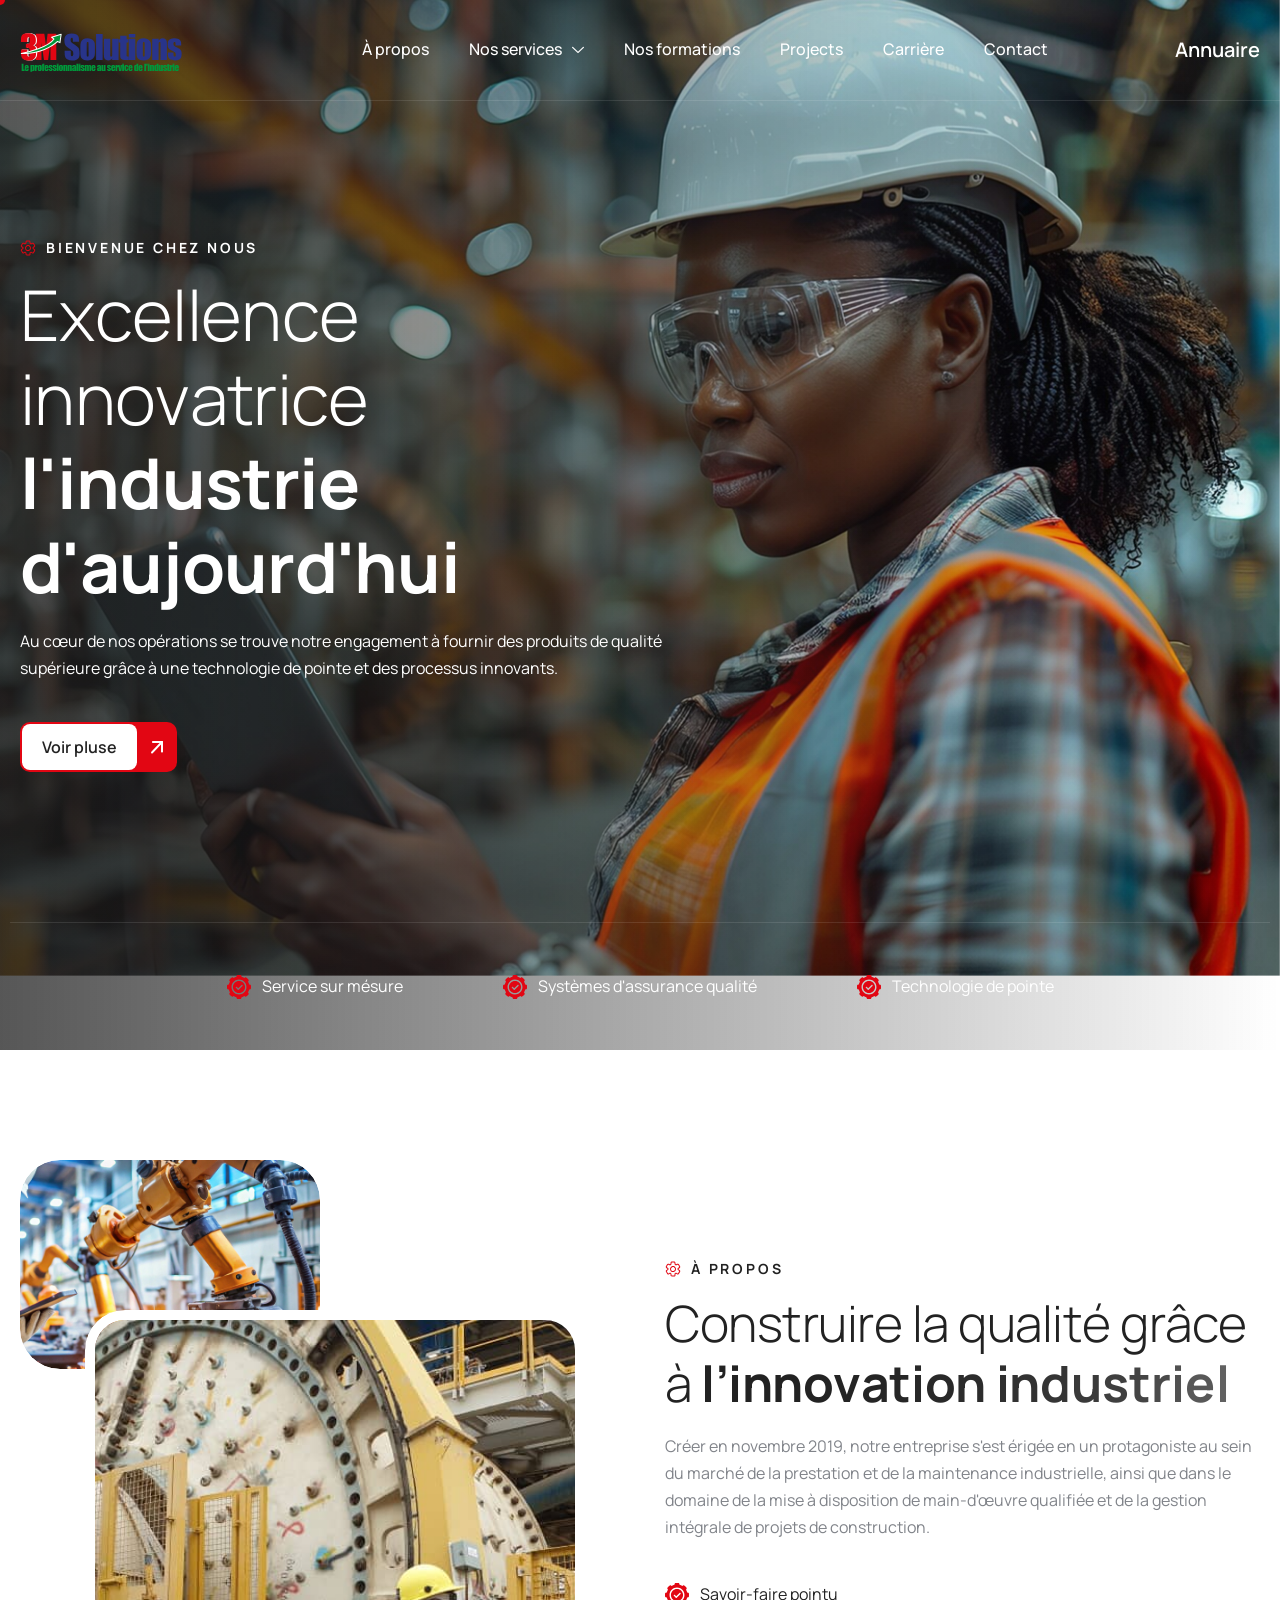
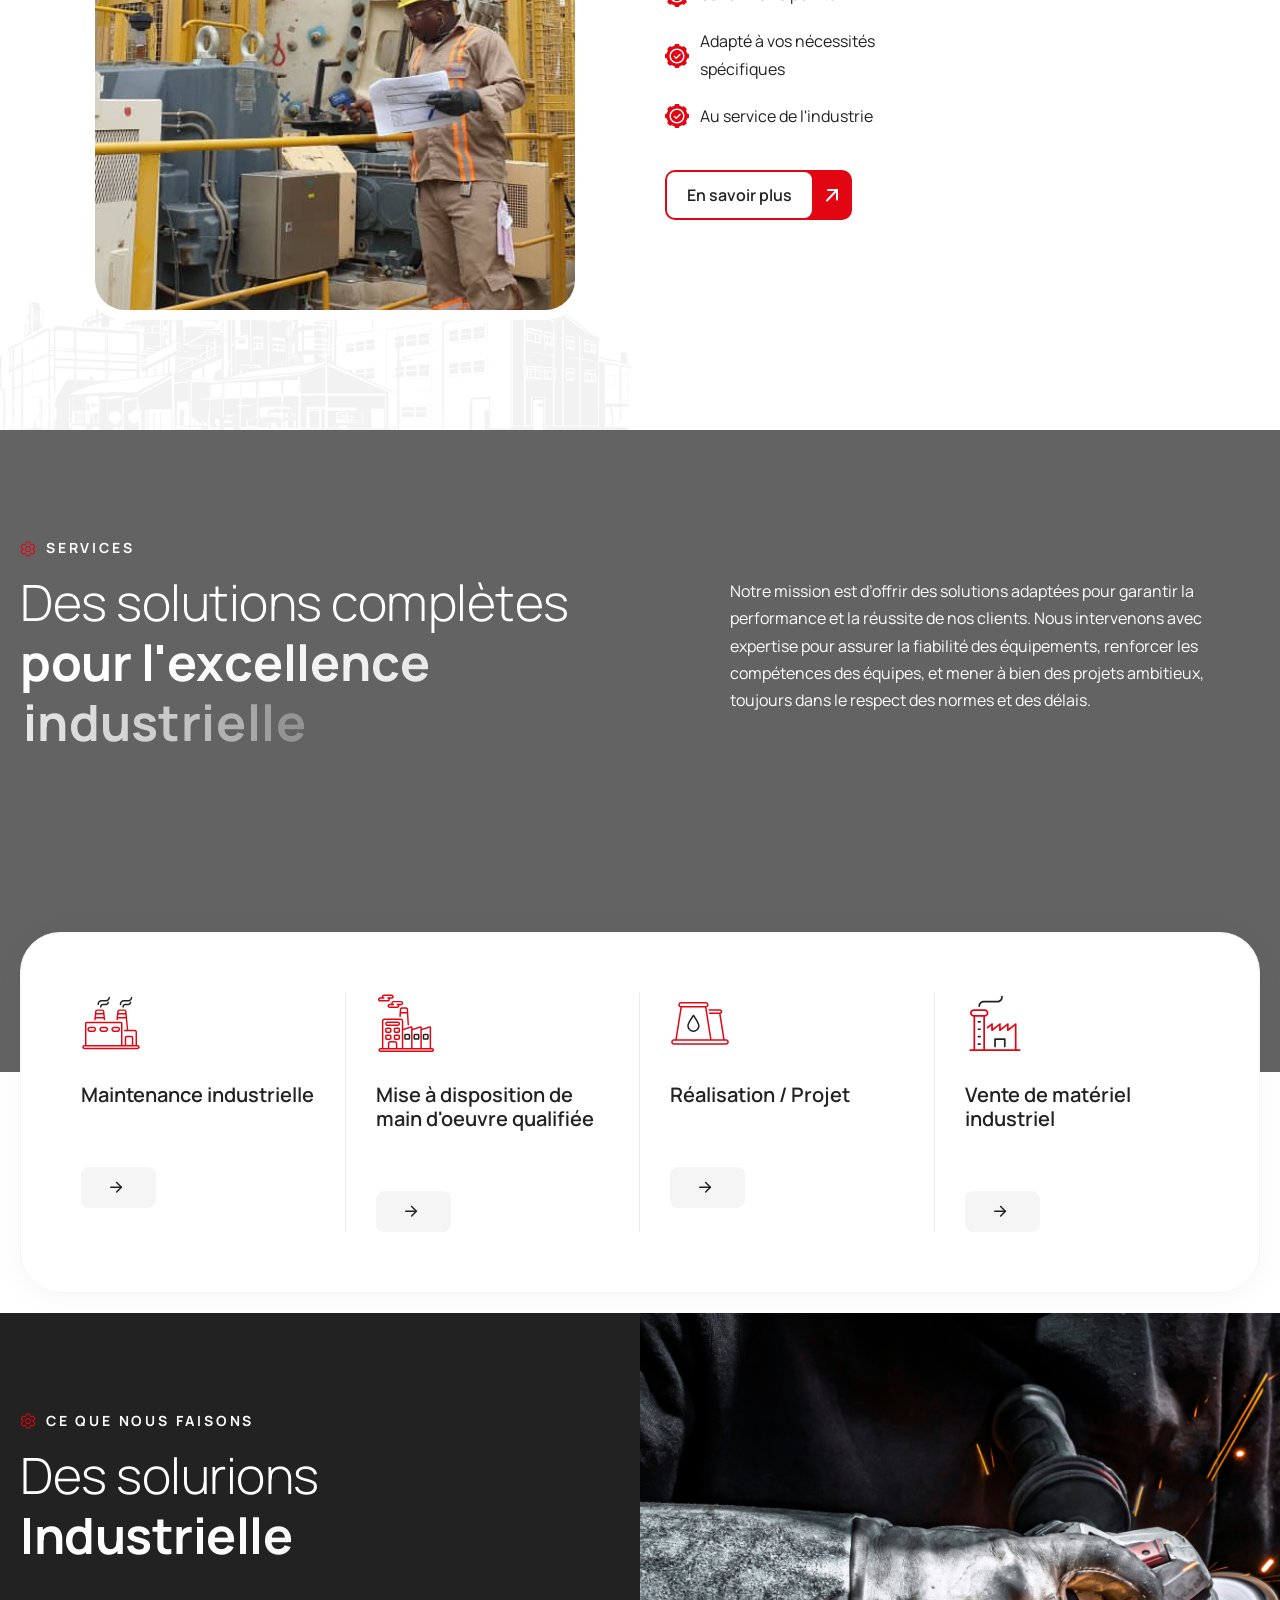
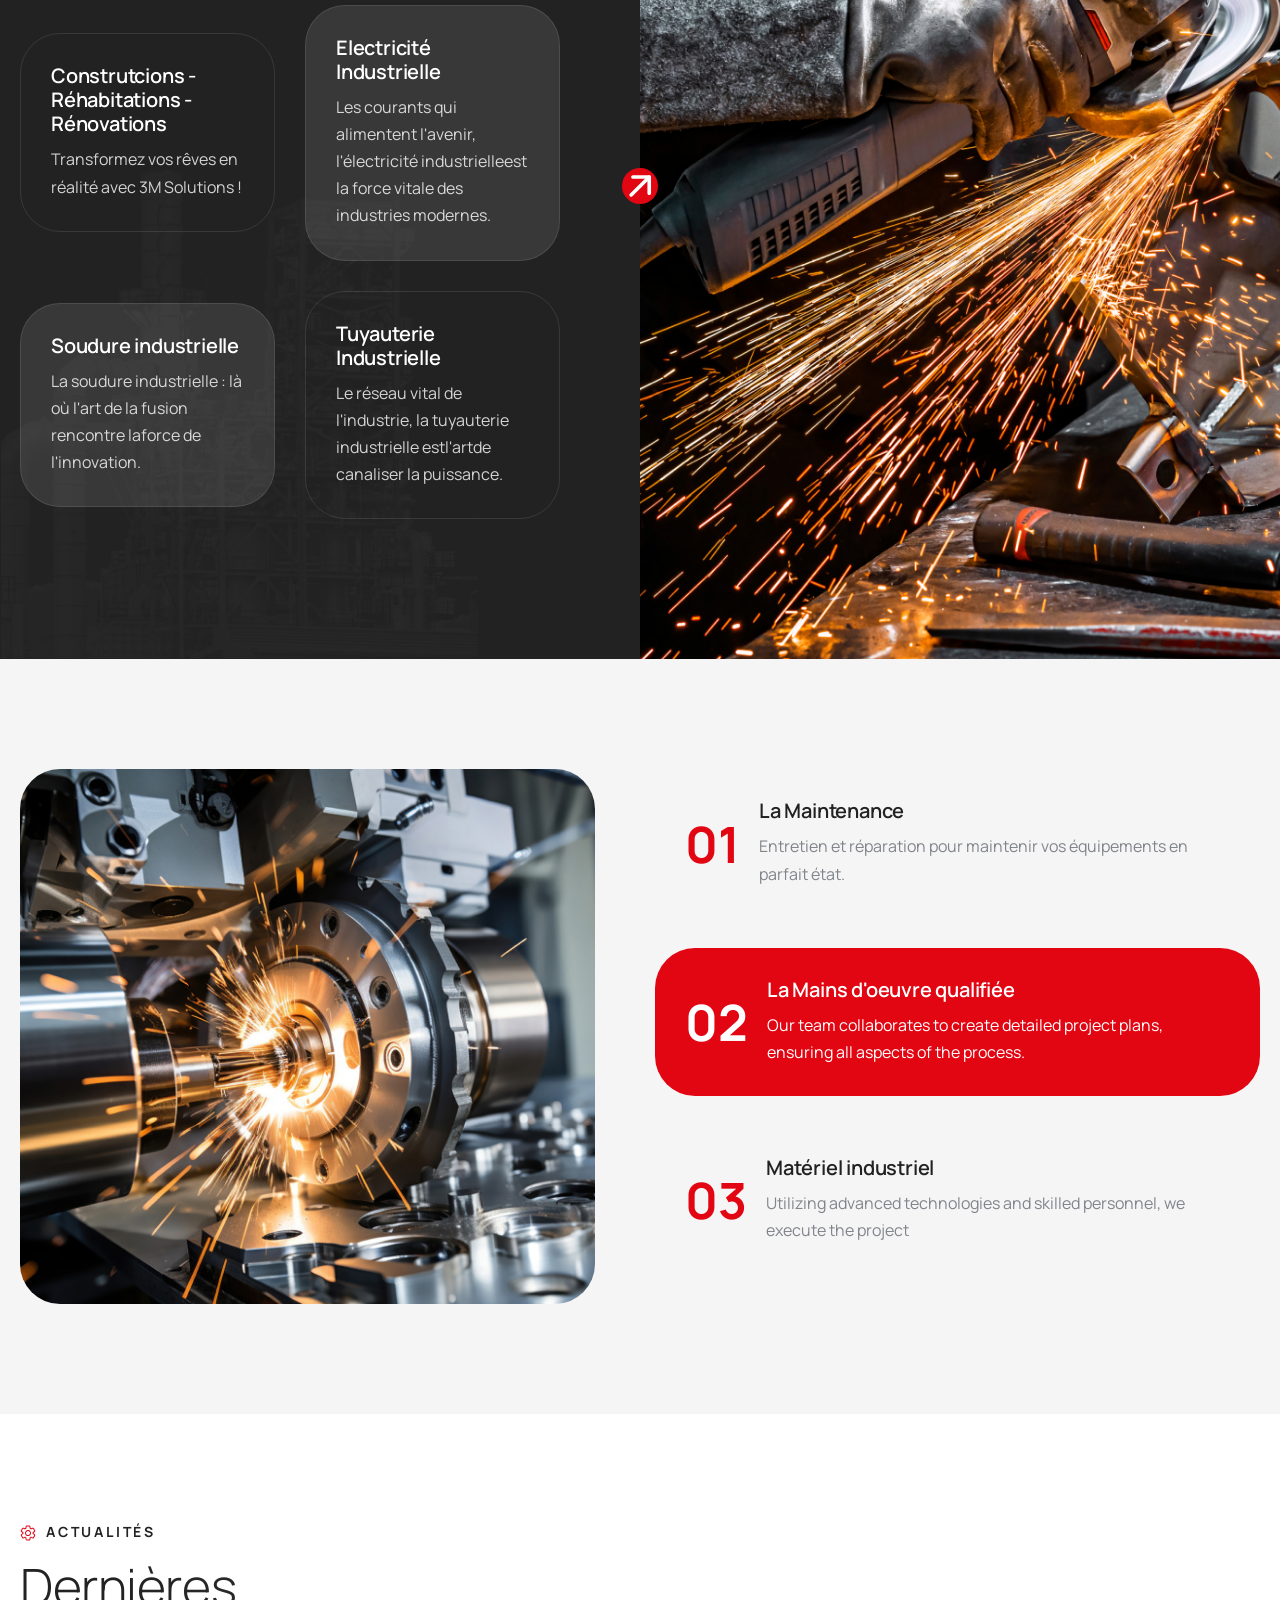
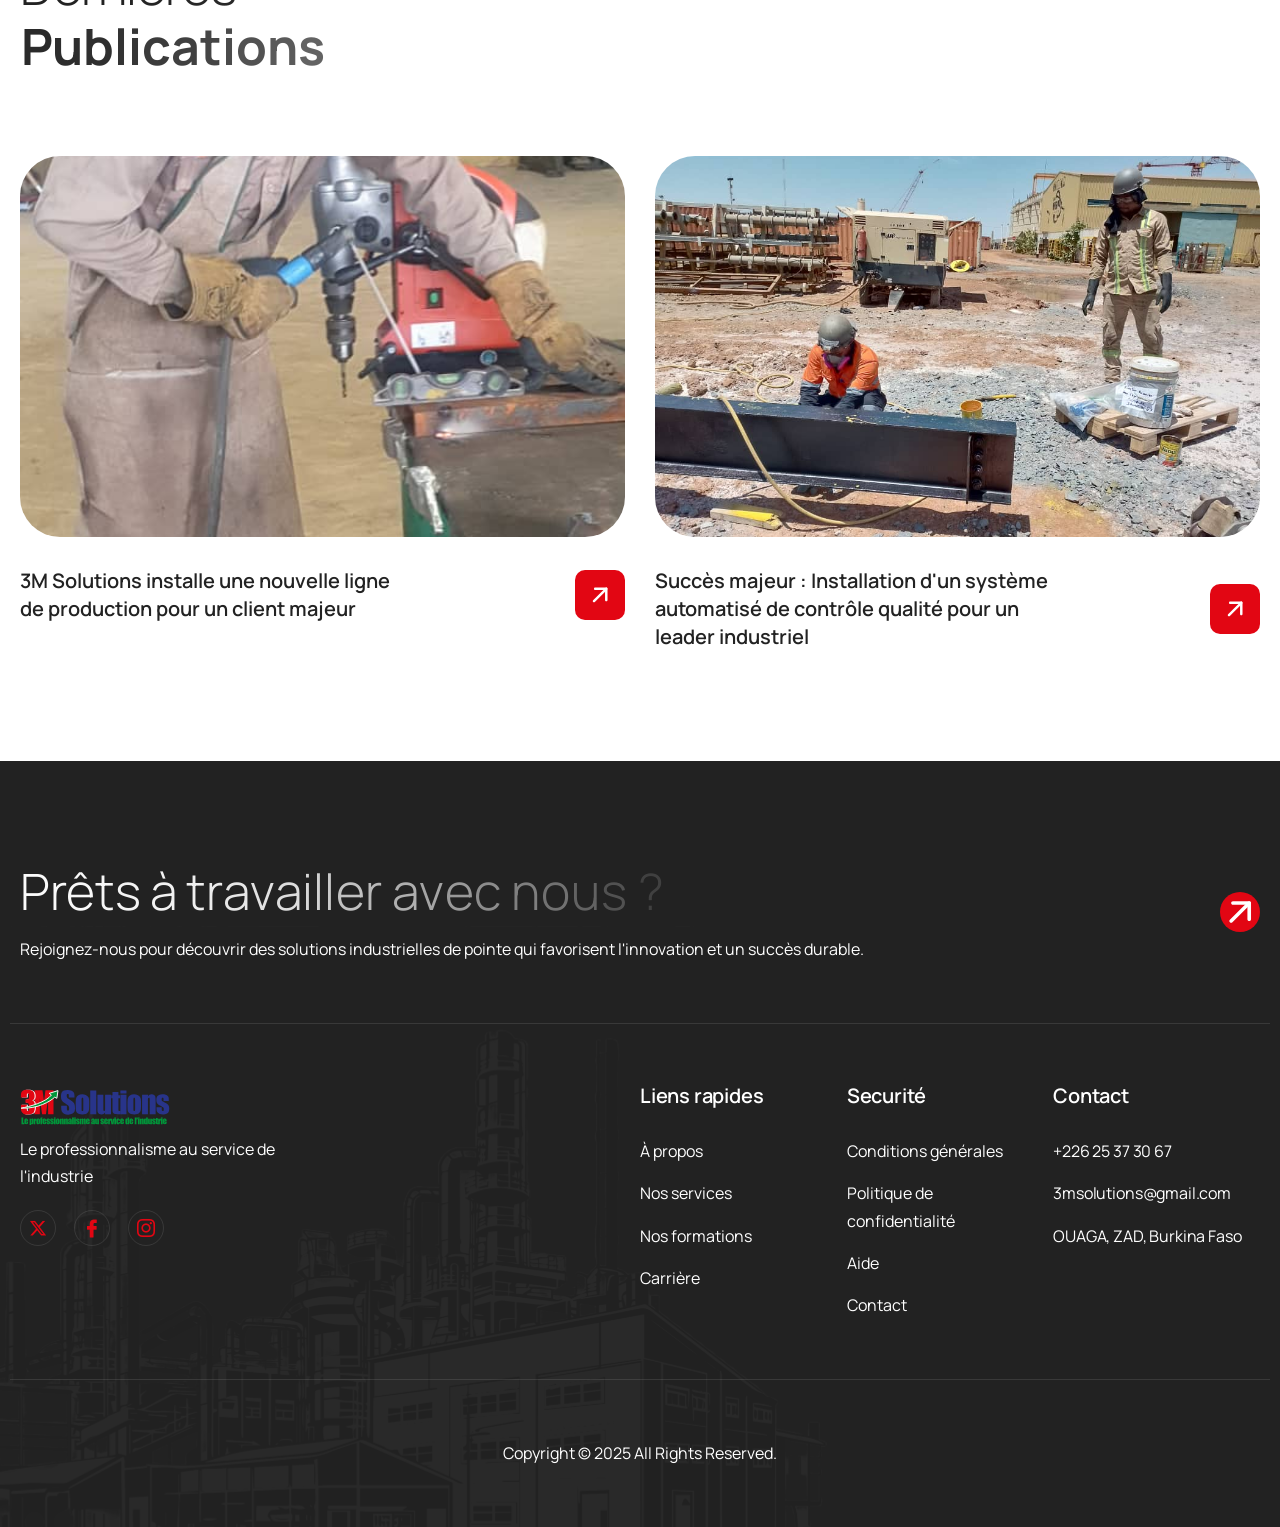
==== index.html @ 91e0a45f "first commit" ====
<!DOCTYPE html>
<html lang="en-US">

<head>
    <meta charset="UTF-8">
    <meta name="viewport" content="width=device-width, initial-scale=1.0" />
    <title>Toplax &#8211; Factory &amp; Industry WordPress Theme</title>
    <meta name='robots' content='noindex, nofollow' />
    <style>img:is([sizes="auto" i], [sizes^="auto," i]) { contain-intrinsic-size: 3000px 1500px }</style>
    <link rel='dns-prefetch' href='https://fonts.googleapis.com/' />
    <link rel="alternate" type="application/rss+xml" title="Toplax &raquo; Feed" href="#!" />
    <link rel="alternate" type="application/rss+xml" title="Toplax &raquo; Comments Feed"
        href="comments/#!" />
    <script>
        window._wpemojiSettings = {
            "baseUrl": "https:\/\/s.w.org\/images\/core\/emoji\/16.0.1\/72x72\/",
            "ext": ".png",
            "svgUrl": "https:\/\/s.w.org\/images\/core\/emoji\/16.0.1\/svg\/",
            "svgExt": ".svg",
            "source": {
                "concatemoji": ""
            }
        };
        /*! This file is auto-generated */
        ! function(s, n) {
            var o, i, e;

            function c(e) {
                try {
                    var t = {
                        supportTests: e,
                        timestamp: (new Date).valueOf()
                    };
                    sessionStorage.setItem(o, JSON.stringify(t))
                } catch (e) {}
            }

            function p(e, t, n) {
                e.clearRect(0, 0, e.canvas.width, e.canvas.height), e.fillText(t, 0, 0);
                var t = new Uint32Array(e.getImageData(0, 0, e.canvas.width, e.canvas.height).data),
                    a = (e.clearRect(0, 0, e.canvas.width, e.canvas.height), e.fillText(n, 0, 0), new Uint32Array(e
                        .getImageData(0, 0, e.canvas.width, e.canvas.height).data));
                return t.every(function(e, t) {
                    return e === a[t]
                })
            }

            function u(e, t) {
                e.clearRect(0, 0, e.canvas.width, e.canvas.height), e.fillText(t, 0, 0);
                for (var n = e.getImageData(16, 16, 1, 1), a = 0; a < n.data.length; a++)
                    if (0 !== n.data[a]) return !1;
                return !0
            }

            function f(e, t, n, a) {
                switch (t) {
                    case "flag":
                        return n(e, "\ud83c\udff3\ufe0f\u200d\u26a7\ufe0f", "\ud83c\udff3\ufe0f\u200b\u26a7\ufe0f") ? !1 : !
                            n(e, "\ud83c\udde8\ud83c\uddf6", "\ud83c\udde8\u200b\ud83c\uddf6") && !n(e,
                                "\ud83c\udff4\udb40\udc67\udb40\udc62\udb40\udc65\udb40\udc6e\udb40\udc67\udb40\udc7f",
                                "\ud83c\udff4\u200b\udb40\udc67\u200b\udb40\udc62\u200b\udb40\udc65\u200b\udb40\udc6e\u200b\udb40\udc67\u200b\udb40\udc7f"
                                );
                    case "emoji":
                        return !a(e, "\ud83e\udedf")
                }
                return !1
            }

            function g(e, t, n, a) {
                var r = "undefined" != typeof WorkerGlobalScope && self instanceof WorkerGlobalScope ? new OffscreenCanvas(
                        300, 150) : s.createElement("canvas"),
                    o = r.getContext("2d", {
                        willReadFrequently: !0
                    }),
                    i = (o.textBaseline = "top", o.font = "600 32px Arial", {});
                return e.forEach(function(e) {
                    i[e] = t(o, e, n, a)
                }), i
            }

            function t(e) {
                var t = s.createElement("script");
                t.src = e, t.defer = !0, s.head.appendChild(t)
            }
            "undefined" != typeof Promise && (o = "wpEmojiSettingsSupports", i = ["flag", "emoji"], n.supports = {
                everything: !0,
                everythingExceptFlag: !0
            }, e = new Promise(function(e) {
                s.addEventListener("DOMContentLoaded", e, {
                    once: !0
                })
            }), new Promise(function(t) {
                var n = function() {
                    try {
                        var e = JSON.parse(sessionStorage.getItem(o));
                        if ("object" == typeof e && "number" == typeof e.timestamp && (new Date).valueOf() <
                            e.timestamp + 604800 && "object" == typeof e.supportTests) return e.supportTests
                    } catch (e) {}
                    return null
                }();
                if (!n) {
                    if ("undefined" != typeof Worker && "undefined" != typeof OffscreenCanvas && "undefined" !=
                        typeof URL && URL.createObjectURL && "undefined" != typeof Blob) try {
                        var e = "postMessage(" + g.toString() + "(" + [JSON.stringify(i), f.toString(), p
                                .toString(), u.toString()
                            ].join(",") + "));",
                            a = new Blob([e], {
                                type: "text/javascript"
                            }),
                            r = new Worker(URL.createObjectURL(a), {
                                name: "wpTestEmojiSupports"
                            });
                        return void(r.onmessage = function(e) {
                            c(n = e.data), r.terminate(), t(n)
                        })
                    } catch (e) {}
                    c(n = g(i, f, p, u))
                }
                t(n)
            }).then(function(e) {
                for (var t in e) n.supports[t] = e[t], n.supports.everything = n.supports.everything && n
                    .supports[t], "flag" !== t && (n.supports.everythingExceptFlag = n.supports
                        .everythingExceptFlag && n.supports[t]);
                n.supports.everythingExceptFlag = n.supports.everythingExceptFlag && !n.supports.flag, n
                    .DOMReady = !1, n.readyCallback = function() {
                        n.DOMReady = !0
                    }
            }).then(function() {
                return e
            }).then(function() {
                var e;
                n.supports.everything || (n.readyCallback(), (e = n.source || {}).concatemoji ? t(e
                    .concatemoji) : e.wpemoji && e.twemoji && (t(e.twemoji), t(e.wpemoji)))
            }))
        }((window, document), window._wpemojiSettings);
    </script>
    <style id='wp-emoji-styles-inline-css'>
        img.wp-smiley,
        img.emoji {
            display: inline !important;
            border: none !important;
            box-shadow: none !important;
            height: 1em !important;
            width: 1em !important;
            margin: 0 0.07em !important;
            vertical-align: -0.1em !important;
            background: none !important;
            padding: 0 !important;
        }
    </style>
    <style id='classic-theme-styles-inline-css'>
        /*! This file is auto-generated */
        .wp-block-button__link {
            color: #fff;
            background-color: #32373c;
            border-radius: 9999px;
            box-shadow: none;
            text-decoration: none;
            padding: calc(.667em + 2px) calc(1.333em + 2px);
            font-size: 1.125em
        }

        .wp-block-file__button {
            background: #32373c;
            color: #fff;
            text-decoration: none
        }
    </style>
    <style id='global-styles-inline-css'>
        :root {
            --wp--preset--aspect-ratio--square: 1;
            --wp--preset--aspect-ratio--4-3: 4/3;
            --wp--preset--aspect-ratio--3-4: 3/4;
            --wp--preset--aspect-ratio--3-2: 3/2;
            --wp--preset--aspect-ratio--2-3: 2/3;
            --wp--preset--aspect-ratio--16-9: 16/9;
            --wp--preset--aspect-ratio--9-16: 9/16;
            --wp--preset--color--black: #000000;
            --wp--preset--color--cyan-bluish-gray: #abb8c3;
            --wp--preset--color--white: #ffffff;
            --wp--preset--color--pale-pink: #f78da7;
            --wp--preset--color--vivid-red: #cf2e2e;
            --wp--preset--color--luminous-vivid-orange: #ff6900;
            --wp--preset--color--luminous-vivid-amber: #fcb900;
            --wp--preset--color--light-green-cyan: #7bdcb5;
            --wp--preset--color--vivid-green-cyan: #00d084;
            --wp--preset--color--pale-cyan-blue: #8ed1fc;
            --wp--preset--color--vivid-cyan-blue: #0693e3;
            --wp--preset--color--vivid-purple: #9b51e0;
            --wp--preset--gradient--vivid-cyan-blue-to-vivid-purple: linear-gradient(135deg, rgba(6, 147, 227, 1) 0%, rgb(155, 81, 224) 100%);
            --wp--preset--gradient--light-green-cyan-to-vivid-green-cyan: linear-gradient(135deg, rgb(122, 220, 180) 0%, rgb(0, 208, 130) 100%);
            --wp--preset--gradient--luminous-vivid-amber-to-luminous-vivid-orange: linear-gradient(135deg, rgba(252, 185, 0, 1) 0%, rgba(255, 105, 0, 1) 100%);
            --wp--preset--gradient--luminous-vivid-orange-to-vivid-red: linear-gradient(135deg, rgba(255, 105, 0, 1) 0%, rgb(207, 46, 46) 100%);
            --wp--preset--gradient--very-light-gray-to-cyan-bluish-gray: linear-gradient(135deg, rgb(238, 238, 238) 0%, rgb(169, 184, 195) 100%);
            --wp--preset--gradient--cool-to-warm-spectrum: linear-gradient(135deg, rgb(74, 234, 220) 0%, rgb(151, 120, 209) 20%, rgb(207, 42, 186) 40%, rgb(238, 44, 130) 60%, rgb(251, 105, 98) 80%, rgb(254, 248, 76) 100%);
            --wp--preset--gradient--blush-light-purple: linear-gradient(135deg, rgb(255, 206, 236) 0%, rgb(152, 150, 240) 100%);
            --wp--preset--gradient--blush-bordeaux: linear-gradient(135deg, rgb(254, 205, 165) 0%, rgb(254, 45, 45) 50%, rgb(107, 0, 62) 100%);
            --wp--preset--gradient--luminous-dusk: linear-gradient(135deg, rgb(255, 203, 112) 0%, rgb(199, 81, 192) 50%, rgb(65, 88, 208) 100%);
            --wp--preset--gradient--pale-ocean: linear-gradient(135deg, rgb(255, 245, 203) 0%, rgb(182, 227, 212) 50%, rgb(51, 167, 181) 100%);
            --wp--preset--gradient--electric-grass: linear-gradient(135deg, rgb(202, 248, 128) 0%, rgb(113, 206, 126) 100%);
            --wp--preset--gradient--midnight: linear-gradient(135deg, rgb(2, 3, 129) 0%, rgb(40, 116, 252) 100%);
            --wp--preset--font-size--small: 13px;
            --wp--preset--font-size--medium: 20px;
            --wp--preset--font-size--large: 36px;
            --wp--preset--font-size--x-large: 42px;
            --wp--preset--spacing--20: 0.44rem;
            --wp--preset--spacing--30: 0.67rem;
            --wp--preset--spacing--40: 1rem;
            --wp--preset--spacing--50: 1.5rem;
            --wp--preset--spacing--60: 2.25rem;
            --wp--preset--spacing--70: 3.38rem;
            --wp--preset--spacing--80: 5.06rem;
            --wp--preset--shadow--natural: 6px 6px 9px rgba(0, 0, 0, 0.2);
            --wp--preset--shadow--deep: 12px 12px 50px rgba(0, 0, 0, 0.4);
            --wp--preset--shadow--sharp: 6px 6px 0px rgba(0, 0, 0, 0.2);
            --wp--preset--shadow--outlined: 6px 6px 0px -3px rgba(255, 255, 255, 1), 6px 6px rgba(0, 0, 0, 1);
            --wp--preset--shadow--crisp: 6px 6px 0px rgba(0, 0, 0, 1);
        }

        :where(.is-layout-flex) {
            gap: 0.5em;
        }

        :where(.is-layout-grid) {
            gap: 0.5em;
        }

        body .is-layout-flex {
            display: flex;
        }

        .is-layout-flex {
            flex-wrap: wrap;
            align-items: center;
        }

        .is-layout-flex> :is(*, div) {
            margin: 0;
        }

        body .is-layout-grid {
            display: grid;
        }

        .is-layout-grid> :is(*, div) {
            margin: 0;
        }

        :where(.wp-block-columns.is-layout-flex) {
            gap: 2em;
        }

        :where(.wp-block-columns.is-layout-grid) {
            gap: 2em;
        }

        :where(.wp-block-post-template.is-layout-flex) {
            gap: 1.25em;
        }

        :where(.wp-block-post-template.is-layout-grid) {
            gap: 1.25em;
        }

        .has-black-color {
            color: var(--wp--preset--color--black) !important;
        }

        .has-cyan-bluish-gray-color {
            color: var(--wp--preset--color--cyan-bluish-gray) !important;
        }

        .has-white-color {
            color: var(--wp--preset--color--white) !important;
        }

        .has-pale-pink-color {
            color: var(--wp--preset--color--pale-pink) !important;
        }

        .has-vivid-red-color {
            color: var(--wp--preset--color--vivid-red) !important;
        }

        .has-luminous-vivid-orange-color {
            color: var(--wp--preset--color--luminous-vivid-orange) !important;
        }

        .has-luminous-vivid-amber-color {
            color: var(--wp--preset--color--luminous-vivid-amber) !important;
        }

        .has-light-green-cyan-color {
            color: var(--wp--preset--color--light-green-cyan) !important;
        }

        .has-vivid-green-cyan-color {
            color: var(--wp--preset--color--vivid-green-cyan) !important;
        }

        .has-pale-cyan-blue-color {
            color: var(--wp--preset--color--pale-cyan-blue) !important;
        }

        .has-vivid-cyan-blue-color {
            color: var(--wp--preset--color--vivid-cyan-blue) !important;
        }

        .has-vivid-purple-color {
            color: var(--wp--preset--color--vivid-purple) !important;
        }

        .has-black-background-color {
            background-color: var(--wp--preset--color--black) !important;
        }

        .has-cyan-bluish-gray-background-color {
            background-color: var(--wp--preset--color--cyan-bluish-gray) !important;
        }

        .has-white-background-color {
            background-color: var(--wp--preset--color--white) !important;
        }

        .has-pale-pink-background-color {
            background-color: var(--wp--preset--color--pale-pink) !important;
        }

        .has-vivid-red-background-color {
            background-color: var(--wp--preset--color--vivid-red) !important;
        }

        .has-luminous-vivid-orange-background-color {
            background-color: var(--wp--preset--color--luminous-vivid-orange) !important;
        }

        .has-luminous-vivid-amber-background-color {
            background-color: var(--wp--preset--color--luminous-vivid-amber) !important;
        }

        .has-light-green-cyan-background-color {
            background-color: var(--wp--preset--color--light-green-cyan) !important;
        }

        .has-vivid-green-cyan-background-color {
            background-color: var(--wp--preset--color--vivid-green-cyan) !important;
        }

        .has-pale-cyan-blue-background-color {
            background-color: var(--wp--preset--color--pale-cyan-blue) !important;
        }

        .has-vivid-cyan-blue-background-color {
            background-color: var(--wp--preset--color--vivid-cyan-blue) !important;
        }

        .has-vivid-purple-background-color {
            background-color: var(--wp--preset--color--vivid-purple) !important;
        }

        .has-black-border-color {
            border-color: var(--wp--preset--color--black) !important;
        }

        .has-cyan-bluish-gray-border-color {
            border-color: var(--wp--preset--color--cyan-bluish-gray) !important;
        }

        .has-white-border-color {
            border-color: var(--wp--preset--color--white) !important;
        }

        .has-pale-pink-border-color {
            border-color: var(--wp--preset--color--pale-pink) !important;
        }

        .has-vivid-red-border-color {
            border-color: var(--wp--preset--color--vivid-red) !important;
        }

        .has-luminous-vivid-orange-border-color {
            border-color: var(--wp--preset--color--luminous-vivid-orange) !important;
        }

        .has-luminous-vivid-amber-border-color {
            border-color: var(--wp--preset--color--luminous-vivid-amber) !important;
        }

        .has-light-green-cyan-border-color {
            border-color: var(--wp--preset--color--light-green-cyan) !important;
        }

        .has-vivid-green-cyan-border-color {
            border-color: var(--wp--preset--color--vivid-green-cyan) !important;
        }

        .has-pale-cyan-blue-border-color {
            border-color: var(--wp--preset--color--pale-cyan-blue) !important;
        }

        .has-vivid-cyan-blue-border-color {
            border-color: var(--wp--preset--color--vivid-cyan-blue) !important;
        }

        .has-vivid-purple-border-color {
            border-color: var(--wp--preset--color--vivid-purple) !important;
        }

        .has-vivid-cyan-blue-to-vivid-purple-gradient-background {
            background: var(--wp--preset--gradient--vivid-cyan-blue-to-vivid-purple) !important;
        }

        .has-light-green-cyan-to-vivid-green-cyan-gradient-background {
            background: var(--wp--preset--gradient--light-green-cyan-to-vivid-green-cyan) !important;
        }

        .has-luminous-vivid-amber-to-luminous-vivid-orange-gradient-background {
            background: var(--wp--preset--gradient--luminous-vivid-amber-to-luminous-vivid-orange) !important;
        }

        .has-luminous-vivid-orange-to-vivid-red-gradient-background {
            background: var(--wp--preset--gradient--luminous-vivid-orange-to-vivid-red) !important;
        }

        .has-very-light-gray-to-cyan-bluish-gray-gradient-background {
            background: var(--wp--preset--gradient--very-light-gray-to-cyan-bluish-gray) !important;
        }

        .has-cool-to-warm-spectrum-gradient-background {
            background: var(--wp--preset--gradient--cool-to-warm-spectrum) !important;
        }

        .has-blush-light-purple-gradient-background {
            background: var(--wp--preset--gradient--blush-light-purple) !important;
        }

        .has-blush-bordeaux-gradient-background {
            background: var(--wp--preset--gradient--blush-bordeaux) !important;
        }

        .has-luminous-dusk-gradient-background {
            background: var(--wp--preset--gradient--luminous-dusk) !important;
        }

        .has-pale-ocean-gradient-background {
            background: var(--wp--preset--gradient--pale-ocean) !important;
        }

        .has-electric-grass-gradient-background {
            background: var(--wp--preset--gradient--electric-grass) !important;
        }

        .has-midnight-gradient-background {
            background: var(--wp--preset--gradient--midnight) !important;
        }

        .has-small-font-size {
            font-size: var(--wp--preset--font-size--small) !important;
        }

        .has-medium-font-size {
            font-size: var(--wp--preset--font-size--medium) !important;
        }

        .has-large-font-size {
            font-size: var(--wp--preset--font-size--large) !important;
        }

        .has-x-large-font-size {
            font-size: var(--wp--preset--font-size--x-large) !important;
        }

        :where(.wp-block-post-template.is-layout-flex) {
            gap: 1.25em;
        }

        :where(.wp-block-post-template.is-layout-grid) {
            gap: 1.25em;
        }

        :where(.wp-block-columns.is-layout-flex) {
            gap: 2em;
        }

        :where(.wp-block-columns.is-layout-grid) {
            gap: 2em;
        }

        :root :where(.wp-block-pullquote) {
            font-size: 1.5em;
            line-height: 1.6;
        }
    </style>
    <link rel='stylesheet' id='contact-form-7-css'
        href='wp-content/plugins/contact-form-7/includes/css/styles.css%3Fver=6.1.2.css' media='all' />
    <link rel='stylesheet' id='elementor-icons-css'
        href='wp-content/plugins/elementor/assets/lib/eicons/css/elementor-icons.min.css%3Fver=5.44.0.css'
        media='all' />
    <link rel='stylesheet' id='elementor-frontend-css'
        href='wp-content/plugins/elementor/assets/css/frontend.min.css%3Fver=3.32.3.css' media='all' />
    <link rel='stylesheet' id='elementor-post-8-css'
        href='wp-content/uploads/elementor/css/post-8.css%3Fver=1759297443.css' media='all' />
    <link rel='stylesheet' id='e-animation-fadeInUp-css'
        href='wp-content/plugins/elementor/assets/lib/animations/styles/fadeInUp.min.css%3Fver=3.32.3.css'
        media='all' />
    <link rel='stylesheet' id='widget-heading-css'
        href='wp-content/plugins/elementor/assets/css/widget-heading.min.css%3Fver=3.32.3.css' media='all' />
    <link rel='stylesheet' id='widget-icon-list-css'
        href='wp-content/plugins/elementor/assets/css/widget-icon-list.min.css%3Fver=3.32.3.css' media='all' />
    <link rel='stylesheet' id='widget-image-css'
        href='wp-content/plugins/elementor/assets/css/widget-image.min.css%3Fver=3.32.3.css' media='all' />
    <link rel='stylesheet' id='widget-counter-css'
        href='wp-content/plugins/elementor/assets/css/widget-counter.min.css%3Fver=3.32.3.css' media='all' />
    <link rel='stylesheet' id='widget-social-icons-css'
        href='wp-content/plugins/elementor/assets/css/widget-social-icons.min.css%3Fver=3.32.3.css' media='all' />
    <link rel='stylesheet' id='e-apple-webkit-css'
        href='wp-content/plugins/elementor/assets/css/conditionals/apple-webkit.min.css%3Fver=3.32.3.css'
        media='all' />
    <link rel='stylesheet' id='mediaelement-css'
        href='wp-includes/js/mediaelement/mediaelementplayer-legacy.min.css%3Fver=4.2.17.css' media='all' />
    <link rel='stylesheet' id='wp-mediaelement-css'
        href='wp-includes/js/mediaelement/wp-mediaelement.min.css%3Fver=6.8.3.css' media='all' />
    <link rel='stylesheet' id='widget-icon-box-css'
        href='wp-content/plugins/elementor/assets/css/widget-icon-box.min.css%3Fver=3.32.3.css' media='all' />
    <link rel='stylesheet' id='widget-text-path-css'
        href='wp-content/plugins/elementor/assets/css/widget-text-path.min.css%3Fver=3.32.3.css' media='all' />
    <link rel='stylesheet' id='swiper-css'
        href='wp-content/plugins/elementor/assets/lib/swiper/v8/css/swiper.min.css%3Fver=8.4.5.css' media='all' />
    <link rel='stylesheet' id='e-swiper-css'
        href='wp-content/plugins/elementor/assets/css/conditionals/e-swiper.min.css%3Fver=3.32.3.css' media='all' />
    <link rel='stylesheet' id='widget-image-carousel-css'
        href='wp-content/plugins/elementor/assets/css/widget-image-carousel.min.css%3Fver=3.32.3.css' media='all' />
    <link rel='stylesheet' id='elementor-post-14-css'
        href='wp-content/uploads/elementor/css/post-14.css%3Fver=1759297443.css' media='all' />
    <link rel='stylesheet' id='ekit-widget-styles-css'
        href='wp-content/plugins/elementskit-lite/widgets/init/assets/css/widget-styles.css%3Fver=3.7.3.css'
        media='all' />
    <link rel='stylesheet' id='ekit-widget-styles-pro-css'
        href='wp-content/plugins/elementskit/widgets/init/assets/css/widget-styles-pro.css%3Fver=4.1.0.css'
        media='all' />
    <link rel='stylesheet' id='ekit-responsive-css'
        href='wp-content/plugins/elementskit-lite/widgets/init/assets/css/responsive.css%3Fver=3.7.3.css'
        media='all' />
    <link rel='stylesheet' id='toplax-font-css'
        href='https://fonts.googleapis.com/css2?family=Manrope%3Awght%40200..800&#038;display=swap' media='all' />
    <link rel='stylesheet' id='toplax-css-variable-css'
        href='wp-content/themes/3M_SOLUTIONS/assets/css/css-variable.css%3Fver=1.0.1.css' media='all' />
    <link rel='stylesheet' id='fontawesome-6.4.0-css'
        href='wp-content/themes/3M_SOLUTIONS/assets/css/all.min.css%3Fver=1.0.1.css' media='all' />
    <link rel='stylesheet' id='bootstrap-5.3.2-css'
        href='wp-content/themes/3M_SOLUTIONS/assets/css/bootstrap.min.css%3Fver=1.0.1.css' media='all' />
    <link rel='stylesheet' id='toplax-style-css' href='wp-content/themes/3M_SOLUTIONS/style.css%3Fver=1.0.1.css'
        media='all' />
    <link rel='stylesheet' id='elementor-gf-local-manrope-css'
        href='wp-content/uploads/elementor/google-fonts/css/manrope.css%3Fver=1744845758.css' media='all' />
    <link rel='stylesheet' id='elementor-icons-shared-0-css'
        href='wp-content/plugins/elementor/assets/lib/font-awesome/css/fontawesome.min.css%3Fver=5.15.3.css'
        media='all' />
    <link rel='stylesheet' id='elementor-icons-fa-solid-css'
        href='wp-content/plugins/elementor/assets/lib/font-awesome/css/solid.min.css%3Fver=5.15.3.css'
        media='all' />
    <link rel='stylesheet' id='elementor-icons-ekiticons-css'
        href='wp-content/plugins/elementskit-lite/modules/elementskit-icon-pack/assets/css/ekiticons.css%3Fver=3.7.3.css'
        media='all' />
    <script src="wp-includes/js/jquery/jquery.min.js%3Fver=3.7.1" id="jquery-core-js"></script>
    <script src="wp-includes/js/jquery/jquery-migrate.min.js%3Fver=3.4.1" id="jquery-migrate-js"></script>
    <link rel="alternate" title="JSON" type="application/json" href="wp-json/wp/v2/pages/14" />



    <style>
        .e-con.e-parent:nth-of-type(n+4):not(.e-lazyloaded):not(.e-no-lazyload),
        .e-con.e-parent:nth-of-type(n+4):not(.e-lazyloaded):not(.e-no-lazyload) * {
            background-image: none !important;
        }

        @media screen and (max-height: 1024px) {

            .e-con.e-parent:nth-of-type(n+3):not(.e-lazyloaded):not(.e-no-lazyload),
            .e-con.e-parent:nth-of-type(n+3):not(.e-lazyloaded):not(.e-no-lazyload) * {
                background-image: none !important;
            }
        }

        @media screen and (max-height: 640px) {

            .e-con.e-parent:nth-of-type(n+2):not(.e-lazyloaded):not(.e-no-lazyload),
            .e-con.e-parent:nth-of-type(n+2):not(.e-lazyloaded):not(.e-no-lazyload) * {
                background-image: none !important;
            }
        }
    </style>
    <meta name="theme-color" content="#FFFFFF">
    <link rel="icon" href="wp-content/themes/3M_SOLUTIONS/assets/images/Icon.svg" sizes="32x32" />
    <link rel="icon" href="wp-content/themes/3M_SOLUTIONS/assets/images/Icon.svg" sizes="192x192" />
    <link rel="apple-touch-icon" href="wp-content/themes/3M_SOLUTIONS/assets/images/Icon.svg" />
</head>

<body
    class="home wp-singular page-template page-template-elementor_header_footer page page-id-14 wp-custom-logo wp-theme-toplax tt-magic-cursor elementor-default elementor-template-full-width elementor-kit-8 elementor-page elementor-page-14">

    <div class="preloader">
        <div class="loading-container">
            <div class="loading"></div>
            <div id="loading-icon"><img src="wp-content/themes/3M_SOLUTIONS/assets/images/loader.svg" alt=""></div>
        </div>
    </div>
    <div id="magic-cursor">
        <div id="ball"></div>
    </div>

    <a class="skip-link screen-reader-text" href#!#content">
        Skip to content </a>


    <div class="ekit-template-content-markup ekit-template-content-header ekit-template-content-theme-support">
        <div data-elementor-type="wp-post" data-elementor-id="4240" class="elementor elementor-4240">
            <div class="elementor-element elementor-element-18b5ef0 header-version-1 e-flex e-con-boxed e-con e-parent"
                data-id="18b5ef0" data-element_type="container">
                <div class="e-con-inner">
                    <div class="elementor-element elementor-element-a672732 e-con-full e-flex e-con e-child"
                        data-id="a672732" data-element_type="container">
                        <div class="elementor-element elementor-element-b82d7d7 navbar-brand elementor-widget elementor-widget-toplax-site-logo"
                            data-id="b82d7d7" data-element_type="widget"
                            data-settings="{&quot;align&quot;:&quot;left&quot;,&quot;align_mobile&quot;:&quot;left&quot;,&quot;width&quot;:{&quot;unit&quot;:&quot;%&quot;,&quot;size&quot;:100,&quot;sizes&quot;:[]},&quot;space&quot;:{&quot;unit&quot;:&quot;%&quot;,&quot;size&quot;:100,&quot;sizes&quot;:[]},&quot;space_tablet&quot;:{&quot;unit&quot;:&quot;px&quot;,&quot;size&quot;:130,&quot;sizes&quot;:[]},&quot;space_mobile&quot;:{&quot;unit&quot;:&quot;px&quot;,&quot;size&quot;:130,&quot;sizes&quot;:[]},&quot;caption_space&quot;:{&quot;unit&quot;:&quot;px&quot;,&quot;size&quot;:&quot;&quot;,&quot;sizes&quot;:[]},&quot;caption_space_tablet&quot;:{&quot;unit&quot;:&quot;px&quot;,&quot;size&quot;:0,&quot;sizes&quot;:[]},&quot;width_tablet&quot;:{&quot;unit&quot;:&quot;%&quot;,&quot;size&quot;:&quot;&quot;,&quot;sizes&quot;:[]},&quot;width_mobile&quot;:{&quot;unit&quot;:&quot;%&quot;,&quot;size&quot;:&quot;&quot;,&quot;sizes&quot;:[]},&quot;image_border_radius&quot;:{&quot;unit&quot;:&quot;px&quot;,&quot;top&quot;:&quot;&quot;,&quot;right&quot;:&quot;&quot;,&quot;bottom&quot;:&quot;&quot;,&quot;left&quot;:&quot;&quot;,&quot;isLinked&quot;:true},&quot;image_border_radius_tablet&quot;:{&quot;unit&quot;:&quot;px&quot;,&quot;top&quot;:&quot;&quot;,&quot;right&quot;:&quot;&quot;,&quot;bottom&quot;:&quot;&quot;,&quot;left&quot;:&quot;&quot;,&quot;isLinked&quot;:true},&quot;image_border_radius_mobile&quot;:{&quot;unit&quot;:&quot;px&quot;,&quot;top&quot;:&quot;&quot;,&quot;right&quot;:&quot;&quot;,&quot;bottom&quot;:&quot;&quot;,&quot;left&quot;:&quot;&quot;,&quot;isLinked&quot;:true},&quot;caption_padding&quot;:{&quot;unit&quot;:&quot;px&quot;,&quot;top&quot;:&quot;&quot;,&quot;right&quot;:&quot;&quot;,&quot;bottom&quot;:&quot;&quot;,&quot;left&quot;:&quot;&quot;,&quot;isLinked&quot;:true},&quot;caption_padding_tablet&quot;:{&quot;unit&quot;:&quot;px&quot;,&quot;top&quot;:&quot;&quot;,&quot;right&quot;:&quot;&quot;,&quot;bottom&quot;:&quot;&quot;,&quot;left&quot;:&quot;&quot;,&quot;isLinked&quot;:true},&quot;caption_padding_mobile&quot;:{&quot;unit&quot;:&quot;px&quot;,&quot;top&quot;:&quot;&quot;,&quot;right&quot;:&quot;&quot;,&quot;bottom&quot;:&quot;&quot;,&quot;left&quot;:&quot;&quot;,&quot;isLinked&quot;:true},&quot;caption_space_mobile&quot;:{&quot;unit&quot;:&quot;px&quot;,&quot;size&quot;:&quot;&quot;,&quot;sizes&quot;:[]},&quot;ekit_we_effect_on&quot;:&quot;none&quot;}"
                            data-widget_type="toplax-site-logo.default">
                            <div class="elementor-widget-container">
                                <div class="ata-site-logo">
                                    <a data-elementor-open-lightbox="" class='elementor-clickable'
                                        href="/">
                                        <div class="ata-site-logo-set">
                                            <div class="ata-site-logo-container">
                                                <img class="ata-site-logo-img elementor-animation-"
                                                    src="wp-content/themes/3M_SOLUTIONS/assets/images/logo__full.svg"
                                                    alt="default-logo" />
                                            </div>
                                        </div>
                                    </a>
                                </div>
                            </div>
                        </div>
                    </div>
                    <div class="elementor-element elementor-element-fc5b3d9 e-con-full e-flex e-con e-child"
                        data-id="fc5b3d9" data-element_type="container">
                        <div class="elementor-element elementor-element-1d918e8 elementor-widget elementor-widget-ekit-nav-menu"
                            data-id="1d918e8" data-element_type="widget"
                            data-settings="{&quot;ekit_we_effect_on&quot;:&quot;none&quot;}"
                            data-widget_type="ekit-nav-menu.default">
                            <div class="elementor-widget-container">
                                <nav class="ekit-wid-con ekit_menu_responsive_tablet" data-hamburger-icon=""
                                    data-hamburger-icon-type="icon" data-responsive-breakpoint="1024">
                                    <button class="elementskit-menu-hamburger elementskit-menu-toggler" type="button"
                                        aria-label="hamburger-icon">
                                        <span class="elementskit-menu-hamburger-icon"></span><span
                                            class="elementskit-menu-hamburger-icon"></span><span
                                            class="elementskit-menu-hamburger-icon"></span>
                                    </button>
                                    <div id="ekit-megamenu-header-menu"
                                        class="elementskit-menu-container elementskit-menu-offcanvas-elements elementskit-navbar-nav-default ekit-nav-menu-one-page- ekit-nav-dropdown-hover">
                                        <ul id="menu-header-menu"
                                            class="elementskit-navbar-nav elementskit-menu-po-left submenu-click-on-icon">
                                            
                                            <li id="menu-item-9169"
                                                class="menu-item menu-item-type-post_type menu-item-object-page menu-item-9169 nav-item elementskit-mobile-builder-content"
                                                data-vertical-menu=750px><a href="./about-us/index.html"
                                                    class="ekit-menu-nav-link">À propos</a></li>
                                            <li id="menu-item-4865"
                                                class="menu-item menu-item-type-post_type menu-item-object-page menu-item-has-children menu-item-4865 nav-item elementskit-dropdown-has relative_position elementskit-dropdown-menu-default_width elementskit-mobile-builder-content"
                                                data-vertical-menu=750px><a href="#!"
                                                    class="ekit-menu-nav-link ekit-menu-dropdown-toggle">Nos services
<i
                                                        aria-hidden="true"
                                                        class="icon icon-down-arrow1 elementskit-submenu-indicator"></i></a>
                                                <ul class="elementskit-dropdown elementskit-submenu-panel">
                                                    <li id="menu-item-10063"
                                                        class="menu-item menu-item-type-post_type menu-item-object-page menu-item-10063 nav-item elementskit-mobile-builder-content"
                                                        data-vertical-menu=750px><a href="#!"
                                                            class=" dropdown-item">Mécanique Industrielle</a>
                                                    <li id="menu-item-10065"
                                                        class="menu-item menu-item-type-post_type menu-item-object-page menu-item-10065 nav-item elementskit-mobile-builder-content"
                                                        data-vertical-menu=750px><a href="#!"
                                                            class=" dropdown-item">Tuyauterie Industrielle</a>
                                                    <li id="menu-item-10066"
                                                        class="menu-item menu-item-type-post_type menu-item-object-page menu-item-10066 nav-item elementskit-mobile-builder-content"
                                                        data-vertical-menu=750px><a href="#!"
                                                            class=" dropdown-item">Electricité Industrielle</a>
                                                    <li id="menu-item-10064"
                                                        class="menu-item menu-item-type-post_type menu-item-object-page menu-item-10064 nav-item elementskit-mobile-builder-content"
                                                        data-vertical-menu=750px><a href="#!"
                                                            class=" dropdown-item">Soudure Industrielle</a> <hr>
                                                    <li id="menu-item-10067"
                                                        class="menu-item menu-item-type-post_type menu-item-object-page menu-item-10067 nav-item elementskit-mobile-builder-content"
                                                        data-vertical-menu=750px><a href="#!"
                                                            class=" dropdown-item">Matériel Industrielle</a>
                                                </ul>
                                            </li>
                                            <li id="menu-item-6735"
                                                class="menu-item menu-item-type-post_type menu-item-object-page menu-item-6735 nav-item elementskit-mobile-builder-content"
                                                data-vertical-menu=750px><a href="#!"
                                                    class="ekit-menu-nav-link">Nos formations</a></li>
                                            <li id="menu-item-8575"
                                                class="menu-item menu-item-type-post_type_archive menu-item-object-awaiken-project menu-item-8575 nav-item elementskit-mobile-builder-content"
                                                data-vertical-menu=750px><a href="#!"
                                                    class="ekit-menu-nav-link">Projects</a></li>
                                            <li id="menu-item-4864"
                                                class="menu-item menu-item-type-post_type menu-item-object-page menu-item-4864 nav-item elementskit-mobile-builder-content"
                                                data-vertical-menu=750px><a href="#!"
                                                    class="ekit-menu-nav-link">Carrière</a></li>
                                            <li id="menu-item-4864"
                                                class="menu-item menu-item-type-post_type menu-item-object-page menu-item-4864 nav-item elementskit-mobile-builder-content"
                                                data-vertical-menu=750px><a href="#!"
                                                    class="ekit-menu-nav-link">Contact</a></li>
                                        </ul>
                                        <div class="elementskit-nav-identity-panel"><button
                                                class="elementskit-menu-close elementskit-menu-toggler"
                                                type="button">X</button></div>
                                    </div>
                                    <div
                                        class="elementskit-menu-overlay elementskit-menu-offcanvas-elements elementskit-menu-toggler ekit-nav-menu--overlay">
                                    </div>
                                </nav>
                            </div>
                        </div>
                    </div>
                    <div class="elementor-element elementor-element-d196c86 e-con-full elementor-hidden-tablet elementor-hidden-mobile e-flex e-con e-child"
                        data-id="d196c86" data-element_type="container">
                        <div class="elementor-element elementor-element-12e96aa header-icon-box ekit-equal-height-disable elementor-widget elementor-widget-elementskit-icon-box"
                            data-id="12e96aa" data-element_type="widget"
                            data-settings="{&quot;ekit_we_effect_on&quot;:&quot;none&quot;}"
                            data-widget_type="elementskit-icon-box.default">
                            <div class="elementor-widget-container">
                                <div class="ekit-wid-con"> <!-- link opening -->
                                    <a href="tel:+123456789" class="ekit_global_links">
                                        <!-- end link opening -->

                                        <div
                                            class="elementskit-infobox text- text-left icon-lef-right-aligin elementor-animation- media  ">
                                            
                                            <div class="box-body">
                                                <h3 class="elementskit-info-box-title">
                                                    Annuaire </h3>
                                            </div>


                                        </div>
                                    </a>
                                </div>
                            </div>
                        </div>
                    </div>
                </div>
            </div>
        </div>
    </div>

    <div data-elementor-type="wp-page" data-elementor-id="14" class="elementor elementor-14">
        <div data-ekitparallax="{&quot;ekit_section_parallax_bg&quot;:&quot;yes&quot;,&quot;ekit_section_parallax_bg_speed&quot;:0.5,&quot;elementor_lazy_load&quot;:&quot;1&quot;}"
            class="elementor-element elementor-element-e4dcca0 e-flex e-con-boxed e-con e-parent" data-id="e4dcca0"
            data-element_type="container" data-settings="{&quot;background_background&quot;:&quot;classic&quot;}">
            <div class="e-con-inner">
                <div class="elementor-element elementor-element-4956713 e-con-full e-flex e-con e-child"
                    data-id="4956713" data-element_type="container">
                    <div class="elementor-element elementor-element-aa88cdf e-con-full e-flex e-con e-child"
                        data-id="aa88cdf" data-element_type="container">
                        <div class="elementor-element elementor-element-3f47a9b section-title at-heading-animation at-animation-heading-none elementor-invisible elementor-widget elementor-widget-heading"
                            data-id="3f47a9b" data-element_type="widget"
                            data-settings="{&quot;_animation&quot;:&quot;fadeInUp&quot;,&quot;ekit_we_effect_on&quot;:&quot;none&quot;}"
                            data-widget_type="heading.default">
                            <div class="elementor-widget-container">
                                <h3 class="elementor-heading-title elementor-size-default">BIENVENUE CHEZ NOUS</h3>
                            </div>
                        </div>
                        <div class="elementor-element elementor-element-5955539 at-heading-animation at-animation-heading-style-2 elementor-widget elementor-widget-heading"
                            data-id="5955539" data-element_type="widget"
                            data-settings="{&quot;ekit_we_effect_on&quot;:&quot;none&quot;}"
                            data-widget_type="heading.default">
                            <div class="elementor-widget-container">
                                <h2 class="elementor-heading-title elementor-size-default">Excellence innovatrice
                                    <span>l'industrie d'aujourd'hui</span></h2>
                            </div>
                        </div>
                        <div class="elementor-element elementor-element-f515c15 elementor-invisible elementor-widget elementor-widget-text-editor"
                            data-id="f515c15" data-element_type="widget"
                            data-settings="{&quot;_animation&quot;:&quot;fadeInUp&quot;,&quot;_animation_delay&quot;:100,&quot;ekit_we_effect_on&quot;:&quot;none&quot;}"
                            data-widget_type="text-editor.default">
                            <div class="elementor-widget-container">
                                <p>Au cœur de nos opérations se trouve notre engagement à fournir des produits de qualité supérieure grâce à une technologie de pointe et des processus innovants. </p>
                            </div>
                        </div>
                        <div class="elementor-element elementor-element-e77059c elementor-invisible elementor-widget elementor-widget-button"
                            data-id="e77059c" data-element_type="widget"
                            data-settings="{&quot;_animation&quot;:&quot;fadeInUp&quot;,&quot;_animation_delay&quot;:200,&quot;ekit_we_effect_on&quot;:&quot;none&quot;}"
                            data-widget_type="button.default">
                            <div class="elementor-widget-container">
                                <div class="elementor-button-wrapper">
                                    <a class="elementor-button elementor-button-link elementor-size-sm"
                                        href="#!">
                                        <span class="elementor-button-content-wrapper">
                                            <span class="elementor-button-icon">
                                                <svg xmlns="http://www.w3.org/2000/svg" width="24" height="26"
                                                    viewBox="0 0 24 26" fill="none">
                                                    <path
                                                        d="M7.00537 19.6176C6.70537 19.6176 6.50537 19.5119 6.30537 19.3007C5.90537 18.8783 5.90537 18.2446 6.30537 17.8222L16.3054 7.26117C16.7054 6.83873 17.3054 6.83873 17.7054 7.26117C18.1054 7.68361 18.1054 8.31727 17.7054 8.73971L7.70537 19.3007C7.50537 19.5119 7.30537 19.6176 7.00537 19.6176Z"
                                                        fill="white"></path>
                                                    <path
                                                        d="M17.0054 18.5615C16.4054 18.5615 16.0054 18.139 16.0054 17.5054V9.05654H8.00537C7.40537 9.05654 7.00537 8.6341 7.00537 8.00044C7.00537 7.36678 7.40537 6.94434 8.00537 6.94434H17.0054C17.6054 6.94434 18.0054 7.36678 18.0054 8.00044V17.5054C18.0054 18.139 17.6054 18.5615 17.0054 18.5615Z"
                                                        fill="white"></path>
                                                </svg> </span>
                                            <span class="elementor-button-text">Voir pluse</span>
                                        </span>
                                    </a>
                                </div>
                            </div>
                        </div>
                    </div>
                    <div class="elementor-element elementor-element-e483b50 e-con-full elementor-hidden-tablet elementor-hidden-mobile e-flex e-con e-child"
                        data-id="e483b50" data-element_type="container">
                    </div>
                </div>
                <div class="elementor-element elementor-element-bf29bd0 e-con-full e-flex e-con e-child"
                    data-id="bf29bd0" data-element_type="container">
                    <div class="elementor-element elementor-element-2b53063 elementor-icon-list--layout-inline elementor-align-center elementor-tablet-align-left excellence-innovating-list elementor-list-item-link-full_width elementor-invisible elementor-widget elementor-widget-icon-list"
                        data-id="2b53063" data-element_type="widget"
                        data-settings="{&quot;_animation&quot;:&quot;fadeInUp&quot;,&quot;ekit_we_effect_on&quot;:&quot;none&quot;}"
                        data-widget_type="icon-list.default">
                        <div class="elementor-widget-container">
                            <ul class="elementor-icon-list-items elementor-inline-items">
                                <li class="elementor-icon-list-item elementor-inline-item">
                                    <span class="elementor-icon-list-icon">
                                        <svg xmlns="http://www.w3.org/2000/svg" width="24" height="24"
                                            viewBox="0 0 24 24" fill="none">
                                            <path
                                                d="M23.878 10.284C23.8379 10.0043 23.6342 9.77577 23.361 9.70391L22.1659 9.38943C21.92 8.42905 21.5402 7.51372 21.033 6.65877L21.6566 5.58955C21.7988 5.34552 21.7813 5.04008 21.612 4.81396C21.2711 4.35843 20.892 3.92122 20.4853 3.51435C20.0795 3.10841 19.6422 2.72929 19.1856 2.38738C18.9595 2.21807 18.654 2.20049 18.4099 2.34294L17.3408 2.96657C16.4859 2.45929 15.5706 2.07955 14.6102 1.8336L14.2958 0.638613C14.2238 0.365379 13.9954 0.161707 13.7157 0.121535C12.5876 -0.0405117 11.4123 -0.0405117 10.2842 0.121535C10.0045 0.16166 9.77611 0.365332 9.7042 0.638613L9.38972 1.8336C8.42939 2.0795 7.51416 2.45924 6.65911 2.96657L5.59008 2.34294C5.34605 2.20058 5.04047 2.21816 4.81434 2.38738C4.35783 2.72924 3.92053 3.10836 3.51464 3.51435C3.10795 3.92118 2.72888 4.35838 2.38791 4.81391C2.21864 5.04004 2.20111 5.34547 2.34338 5.5895L2.96691 6.65872C2.45967 7.51377 2.07994 8.42905 1.83403 9.38938L0.639 9.70386C0.365719 9.77572 0.162047 10.0043 0.121969 10.284C0.0410625 10.8483 0 11.4255 0 11.9997C0 12.5739 0.0410625 13.1511 0.122016 13.7154C0.162094 13.9951 0.365766 14.2236 0.639047 14.2955L1.83408 14.61C2.08003 15.5704 2.45977 16.4857 2.96695 17.3406L2.34342 18.4099C2.20116 18.6539 2.21869 18.9593 2.38795 19.1855C2.72892 19.641 3.108 20.0782 3.51473 20.4851C3.92053 20.891 4.35783 21.2701 4.81439 21.612C5.04052 21.7813 5.346 21.7989 5.59012 21.6565L6.65916 21.0328C7.51411 21.5401 8.42944 21.9199 9.38977 22.1658L9.70425 23.3608C9.77616 23.634 10.0046 23.8377 10.2843 23.8778C10.8483 23.9589 11.4256 24 12 24C12.5744 24 13.1517 23.9589 13.7158 23.8779C13.9955 23.8378 14.2239 23.6341 14.2958 23.3608L14.6103 22.1659C15.5706 21.92 16.4858 21.5402 17.3409 21.0329L18.4099 21.6566C18.654 21.799 18.9596 21.7814 19.1857 21.6121C19.6422 21.2703 20.0795 20.8911 20.4854 20.4852C20.892 20.0783 21.2711 19.6411 21.6121 19.1856C21.7814 18.9595 21.7989 18.654 21.6566 18.41L21.0331 17.3408C21.5403 16.4857 21.9201 15.5705 22.166 14.6101L23.361 14.2956C23.6343 14.2238 23.838 13.9952 23.878 13.7155C23.959 13.1512 24 12.574 24 11.9998C24 11.4257 23.9589 10.8483 23.878 10.284ZM12 19.4812C7.87481 19.4812 4.51875 16.1252 4.51875 12C4.51875 7.8748 7.87481 4.51874 12 4.51874C16.1252 4.51874 19.4813 7.8748 19.4813 12C19.4813 16.1252 16.1252 19.4812 12 19.4812Z"
                                                fill="#E20613"></path>
                                            <path
                                                d="M12.0008 5.92476C8.651 5.92476 5.92578 8.64998 5.92578 11.9998C5.92578 15.3495 8.651 18.0748 12.0008 18.0748C15.3506 18.0748 18.0758 15.3495 18.0758 11.9998C18.0758 8.64998 15.3506 5.92476 12.0008 5.92476ZM15.5105 10.9907L11.7448 14.7563C11.613 14.8882 11.4342 14.9623 11.2477 14.9623C11.0612 14.9623 10.8823 14.8882 10.7505 14.7563L8.86766 12.8735C8.59306 12.599 8.59306 12.1537 8.86766 11.8791C9.1422 11.6046 9.58742 11.6046 9.86202 11.8791L11.2477 13.2648L14.5161 9.99632C14.7907 9.72177 15.2359 9.72177 15.5105 9.99632C15.785 10.2709 15.785 10.7161 15.5105 10.9907Z"
                                                fill="#E20613"></path>
                                        </svg> </span>
                                    <span class="elementor-icon-list-text">Service sur mésure</span>
                                </li>
                                <li class="elementor-icon-list-item elementor-inline-item">
                                    <span class="elementor-icon-list-icon">
                                        <svg xmlns="http://www.w3.org/2000/svg" width="24" height="24"
                                            viewBox="0 0 24 24" fill="none">
                                            <path
                                                d="M23.878 10.284C23.8379 10.0043 23.6342 9.77577 23.361 9.70391L22.1659 9.38943C21.92 8.42905 21.5402 7.51372 21.033 6.65877L21.6566 5.58955C21.7988 5.34552 21.7813 5.04008 21.612 4.81396C21.2711 4.35843 20.892 3.92122 20.4853 3.51435C20.0795 3.10841 19.6422 2.72929 19.1856 2.38738C18.9595 2.21807 18.654 2.20049 18.4099 2.34294L17.3408 2.96657C16.4859 2.45929 15.5706 2.07955 14.6102 1.8336L14.2958 0.638613C14.2238 0.365379 13.9954 0.161707 13.7157 0.121535C12.5876 -0.0405117 11.4123 -0.0405117 10.2842 0.121535C10.0045 0.16166 9.77611 0.365332 9.7042 0.638613L9.38972 1.8336C8.42939 2.0795 7.51416 2.45924 6.65911 2.96657L5.59008 2.34294C5.34605 2.20058 5.04047 2.21816 4.81434 2.38738C4.35783 2.72924 3.92053 3.10836 3.51464 3.51435C3.10795 3.92118 2.72888 4.35838 2.38791 4.81391C2.21864 5.04004 2.20111 5.34547 2.34338 5.5895L2.96691 6.65872C2.45967 7.51377 2.07994 8.42905 1.83403 9.38938L0.639 9.70386C0.365719 9.77572 0.162047 10.0043 0.121969 10.284C0.0410625 10.8483 0 11.4255 0 11.9997C0 12.5739 0.0410625 13.1511 0.122016 13.7154C0.162094 13.9951 0.365766 14.2236 0.639047 14.2955L1.83408 14.61C2.08003 15.5704 2.45977 16.4857 2.96695 17.3406L2.34342 18.4099C2.20116 18.6539 2.21869 18.9593 2.38795 19.1855C2.72892 19.641 3.108 20.0782 3.51473 20.4851C3.92053 20.891 4.35783 21.2701 4.81439 21.612C5.04052 21.7813 5.346 21.7989 5.59012 21.6565L6.65916 21.0328C7.51411 21.5401 8.42944 21.9199 9.38977 22.1658L9.70425 23.3608C9.77616 23.634 10.0046 23.8377 10.2843 23.8778C10.8483 23.9589 11.4256 24 12 24C12.5744 24 13.1517 23.9589 13.7158 23.8779C13.9955 23.8378 14.2239 23.6341 14.2958 23.3608L14.6103 22.1659C15.5706 21.92 16.4858 21.5402 17.3409 21.0329L18.4099 21.6566C18.654 21.799 18.9596 21.7814 19.1857 21.6121C19.6422 21.2703 20.0795 20.8911 20.4854 20.4852C20.892 20.0783 21.2711 19.6411 21.6121 19.1856C21.7814 18.9595 21.7989 18.654 21.6566 18.41L21.0331 17.3408C21.5403 16.4857 21.9201 15.5705 22.166 14.6101L23.361 14.2956C23.6343 14.2238 23.838 13.9952 23.878 13.7155C23.959 13.1512 24 12.574 24 11.9998C24 11.4257 23.9589 10.8483 23.878 10.284ZM12 19.4812C7.87481 19.4812 4.51875 16.1252 4.51875 12C4.51875 7.8748 7.87481 4.51874 12 4.51874C16.1252 4.51874 19.4813 7.8748 19.4813 12C19.4813 16.1252 16.1252 19.4812 12 19.4812Z"
                                                fill="#E20613"></path>
                                            <path
                                                d="M12.0008 5.92476C8.651 5.92476 5.92578 8.64998 5.92578 11.9998C5.92578 15.3495 8.651 18.0748 12.0008 18.0748C15.3506 18.0748 18.0758 15.3495 18.0758 11.9998C18.0758 8.64998 15.3506 5.92476 12.0008 5.92476ZM15.5105 10.9907L11.7448 14.7563C11.613 14.8882 11.4342 14.9623 11.2477 14.9623C11.0612 14.9623 10.8823 14.8882 10.7505 14.7563L8.86766 12.8735C8.59306 12.599 8.59306 12.1537 8.86766 11.8791C9.1422 11.6046 9.58742 11.6046 9.86202 11.8791L11.2477 13.2648L14.5161 9.99632C14.7907 9.72177 15.2359 9.72177 15.5105 9.99632C15.785 10.2709 15.785 10.7161 15.5105 10.9907Z"
                                                fill="#E20613"></path>
                                        </svg> </span>
                                    <span class="elementor-icon-list-text">Systèmes d'assurance qualité</span>
                                </li>
                                <li class="elementor-icon-list-item elementor-inline-item">
                                    <span class="elementor-icon-list-icon">
                                        <svg xmlns="http://www.w3.org/2000/svg" width="24" height="24"
                                            viewBox="0 0 24 24" fill="none">
                                            <path
                                                d="M23.878 10.284C23.8379 10.0043 23.6342 9.77577 23.361 9.70391L22.1659 9.38943C21.92 8.42905 21.5402 7.51372 21.033 6.65877L21.6566 5.58955C21.7988 5.34552 21.7813 5.04008 21.612 4.81396C21.2711 4.35843 20.892 3.92122 20.4853 3.51435C20.0795 3.10841 19.6422 2.72929 19.1856 2.38738C18.9595 2.21807 18.654 2.20049 18.4099 2.34294L17.3408 2.96657C16.4859 2.45929 15.5706 2.07955 14.6102 1.8336L14.2958 0.638613C14.2238 0.365379 13.9954 0.161707 13.7157 0.121535C12.5876 -0.0405117 11.4123 -0.0405117 10.2842 0.121535C10.0045 0.16166 9.77611 0.365332 9.7042 0.638613L9.38972 1.8336C8.42939 2.0795 7.51416 2.45924 6.65911 2.96657L5.59008 2.34294C5.34605 2.20058 5.04047 2.21816 4.81434 2.38738C4.35783 2.72924 3.92053 3.10836 3.51464 3.51435C3.10795 3.92118 2.72888 4.35838 2.38791 4.81391C2.21864 5.04004 2.20111 5.34547 2.34338 5.5895L2.96691 6.65872C2.45967 7.51377 2.07994 8.42905 1.83403 9.38938L0.639 9.70386C0.365719 9.77572 0.162047 10.0043 0.121969 10.284C0.0410625 10.8483 0 11.4255 0 11.9997C0 12.5739 0.0410625 13.1511 0.122016 13.7154C0.162094 13.9951 0.365766 14.2236 0.639047 14.2955L1.83408 14.61C2.08003 15.5704 2.45977 16.4857 2.96695 17.3406L2.34342 18.4099C2.20116 18.6539 2.21869 18.9593 2.38795 19.1855C2.72892 19.641 3.108 20.0782 3.51473 20.4851C3.92053 20.891 4.35783 21.2701 4.81439 21.612C5.04052 21.7813 5.346 21.7989 5.59012 21.6565L6.65916 21.0328C7.51411 21.5401 8.42944 21.9199 9.38977 22.1658L9.70425 23.3608C9.77616 23.634 10.0046 23.8377 10.2843 23.8778C10.8483 23.9589 11.4256 24 12 24C12.5744 24 13.1517 23.9589 13.7158 23.8779C13.9955 23.8378 14.2239 23.6341 14.2958 23.3608L14.6103 22.1659C15.5706 21.92 16.4858 21.5402 17.3409 21.0329L18.4099 21.6566C18.654 21.799 18.9596 21.7814 19.1857 21.6121C19.6422 21.2703 20.0795 20.8911 20.4854 20.4852C20.892 20.0783 21.2711 19.6411 21.6121 19.1856C21.7814 18.9595 21.7989 18.654 21.6566 18.41L21.0331 17.3408C21.5403 16.4857 21.9201 15.5705 22.166 14.6101L23.361 14.2956C23.6343 14.2238 23.838 13.9952 23.878 13.7155C23.959 13.1512 24 12.574 24 11.9998C24 11.4257 23.9589 10.8483 23.878 10.284ZM12 19.4812C7.87481 19.4812 4.51875 16.1252 4.51875 12C4.51875 7.8748 7.87481 4.51874 12 4.51874C16.1252 4.51874 19.4813 7.8748 19.4813 12C19.4813 16.1252 16.1252 19.4812 12 19.4812Z"
                                                fill="#E20613"></path>
                                            <path
                                                d="M12.0008 5.92476C8.651 5.92476 5.92578 8.64998 5.92578 11.9998C5.92578 15.3495 8.651 18.0748 12.0008 18.0748C15.3506 18.0748 18.0758 15.3495 18.0758 11.9998C18.0758 8.64998 15.3506 5.92476 12.0008 5.92476ZM15.5105 10.9907L11.7448 14.7563C11.613 14.8882 11.4342 14.9623 11.2477 14.9623C11.0612 14.9623 10.8823 14.8882 10.7505 14.7563L8.86766 12.8735C8.59306 12.599 8.59306 12.1537 8.86766 11.8791C9.1422 11.6046 9.58742 11.6046 9.86202 11.8791L11.2477 13.2648L14.5161 9.99632C14.7907 9.72177 15.2359 9.72177 15.5105 9.99632C15.785 10.2709 15.785 10.7161 15.5105 10.9907Z"
                                                fill="#E20613"></path>
                                        </svg> </span>
                                    <span class="elementor-icon-list-text">Technologie de pointe</span>
                                </li>
                            </ul>
                        </div>
                    </div>
                </div>
            </div>
        </div>
        <div class="elementor-element elementor-element-b2d4960 about-us e-flex e-con-boxed e-con e-parent"
            data-id="b2d4960" data-element_type="container"
            data-settings="{&quot;background_background&quot;:&quot;classic&quot;}">
            <div class="e-con-inner">
                <div class="elementor-element elementor-element-7b374f9 e-con-full e-flex e-con e-child"
                    data-id="7b374f9" data-element_type="container">
                    <div class="elementor-element elementor-element-5a074d2 image-anime elementor-absolute at-image-animation at-animation-image-style-1 elementor-widget elementor-widget-image"
                        data-id="5a074d2" data-element_type="widget"
                        data-settings="{&quot;_position&quot;:&quot;absolute&quot;,&quot;ekit_we_effect_on&quot;:&quot;none&quot;}"
                        data-widget_type="image.default">
                        <div class="elementor-widget-container">
                            <img fetchpriority="high" decoding="async" width="332" height="231"
                                src="wp-content/uploads/2024/11/about-img-1.jpg"
                                class="attachment-full size-full wp-image-252" alt="" />
                        </div>
                    </div>
                    <div class="elementor-element elementor-element-274a0c0 image-anime about-img-2 at-image-animation at-animation-image-style-1 elementor-widget elementor-widget-image"
                        data-id="274a0c0" data-element_type="widget"
                        data-settings="{&quot;ekit_we_effect_on&quot;:&quot;none&quot;}"
                        data-widget_type="image.default">
                        <div class="elementor-widget-container">
                            <img decoding="async" width="395" height="464"
                                src="wp-content/themes/3M_SOLUTIONS/assets/images/traveaux/1.jpg"
                                class="attachment-full size-full wp-image-274" alt="" />
                        </div>
                    </div>
                    
                </div>
                <div class="elementor-element elementor-element-ff4d223 e-con-full e-flex e-con e-child"
                    data-id="ff4d223" data-element_type="container">
                    <div class="elementor-element elementor-element-5f7534c section-title at-heading-animation at-animation-heading-none elementor-invisible elementor-widget elementor-widget-heading"
                        data-id="5f7534c" data-element_type="widget"
                        data-settings="{&quot;_animation&quot;:&quot;fadeInUp&quot;,&quot;ekit_we_effect_on&quot;:&quot;none&quot;}"
                        data-widget_type="heading.default">
                        <div class="elementor-widget-container">
                            <h3 class="elementor-heading-title elementor-size-default">À PROPOS</h3>
                        </div>
                    </div>
                    <div class="elementor-element elementor-element-87c34a4 at-heading-animation at-animation-heading-style-2 elementor-widget elementor-widget-heading"
                        data-id="87c34a4" data-element_type="widget"
                        data-settings="{&quot;ekit_we_effect_on&quot;:&quot;none&quot;}"
                        data-widget_type="heading.default">
                        <div class="elementor-widget-container">
                            <h2 class="elementor-heading-title elementor-size-default">Construire la qualité grâce à
                                <span>l’innovation industriel  </span></h2>
                        </div>
                    </div>
                    <div class="elementor-element elementor-element-faedb24 elementor-invisible elementor-widget elementor-widget-text-editor"
                        data-id="faedb24" data-element_type="widget"
                        data-settings="{&quot;_animation&quot;:&quot;fadeInUp&quot;,&quot;_animation_delay&quot;:100,&quot;ekit_we_effect_on&quot;:&quot;none&quot;}"
                        data-widget_type="text-editor.default">
                        <div class="elementor-widget-container">
                            <p>Créer en novembre 2019, notre entreprise s'est érigée en un protagoniste au sein du marché de la prestation et de la maintenance industrielle, ainsi que dans le domaine de la mise à disposition de main-d'œuvre qualifiée et de la gestion intégrale de projets de construction.
                                 </p>
                        </div>
                    </div>
                    <div class="elementor-element elementor-element-5f8ef44 e-con-full e-flex e-con e-child"
                        data-id="5f8ef44" data-element_type="container">
                        <div class="elementor-element elementor-element-6c7db19 e-con-full e-flex e-con e-child"
                            data-id="6c7db19" data-element_type="container">
                            <div class="elementor-element elementor-element-6080f0a elementor-icon-list--layout-traditional elementor-list-item-link-full_width elementor-invisible elementor-widget elementor-widget-icon-list"
                                data-id="6080f0a" data-element_type="widget"
                                data-settings="{&quot;_animation&quot;:&quot;fadeInUp&quot;,&quot;_animation_delay&quot;:200,&quot;ekit_we_effect_on&quot;:&quot;none&quot;}"
                                data-widget_type="icon-list.default">
                                <div class="elementor-widget-container">
                                    <ul class="elementor-icon-list-items">
                                        <li class="elementor-icon-list-item">
                                            <span class="elementor-icon-list-icon">
                                                <svg xmlns="http://www.w3.org/2000/svg" width="24" height="24"
                                                    viewBox="0 0 24 24" fill="none">
                                                    <path
                                                        d="M23.878 10.284C23.8379 10.0043 23.6342 9.77577 23.361 9.70391L22.1659 9.38943C21.92 8.42905 21.5402 7.51372 21.033 6.65877L21.6566 5.58955C21.7988 5.34552 21.7813 5.04008 21.612 4.81396C21.2711 4.35843 20.892 3.92122 20.4853 3.51435C20.0795 3.10841 19.6422 2.72929 19.1856 2.38738C18.9595 2.21807 18.654 2.20049 18.4099 2.34294L17.3408 2.96657C16.4859 2.45929 15.5706 2.07955 14.6102 1.8336L14.2958 0.638613C14.2238 0.365379 13.9954 0.161707 13.7157 0.121535C12.5876 -0.0405117 11.4123 -0.0405117 10.2842 0.121535C10.0045 0.16166 9.77611 0.365332 9.7042 0.638613L9.38972 1.8336C8.42939 2.0795 7.51416 2.45924 6.65911 2.96657L5.59008 2.34294C5.34605 2.20058 5.04047 2.21816 4.81434 2.38738C4.35783 2.72924 3.92053 3.10836 3.51464 3.51435C3.10795 3.92118 2.72888 4.35838 2.38791 4.81391C2.21864 5.04004 2.20111 5.34547 2.34338 5.5895L2.96691 6.65872C2.45967 7.51377 2.07994 8.42905 1.83403 9.38938L0.639 9.70386C0.365719 9.77572 0.162047 10.0043 0.121969 10.284C0.0410625 10.8483 0 11.4255 0 11.9997C0 12.5739 0.0410625 13.1511 0.122016 13.7154C0.162094 13.9951 0.365766 14.2236 0.639047 14.2955L1.83408 14.61C2.08003 15.5704 2.45977 16.4857 2.96695 17.3406L2.34342 18.4099C2.20116 18.6539 2.21869 18.9593 2.38795 19.1855C2.72892 19.641 3.108 20.0782 3.51473 20.4851C3.92053 20.891 4.35783 21.2701 4.81439 21.612C5.04052 21.7813 5.346 21.7989 5.59012 21.6565L6.65916 21.0328C7.51411 21.5401 8.42944 21.9199 9.38977 22.1658L9.70425 23.3608C9.77616 23.634 10.0046 23.8377 10.2843 23.8778C10.8483 23.9589 11.4256 24 12 24C12.5744 24 13.1517 23.9589 13.7158 23.8779C13.9955 23.8378 14.2239 23.6341 14.2958 23.3608L14.6103 22.1659C15.5706 21.92 16.4858 21.5402 17.3409 21.0329L18.4099 21.6566C18.654 21.799 18.9596 21.7814 19.1857 21.6121C19.6422 21.2703 20.0795 20.8911 20.4854 20.4852C20.892 20.0783 21.2711 19.6411 21.6121 19.1856C21.7814 18.9595 21.7989 18.654 21.6566 18.41L21.0331 17.3408C21.5403 16.4857 21.9201 15.5705 22.166 14.6101L23.361 14.2956C23.6343 14.2238 23.838 13.9952 23.878 13.7155C23.959 13.1512 24 12.574 24 11.9998C24 11.4257 23.9589 10.8483 23.878 10.284ZM12 19.4812C7.87481 19.4812 4.51875 16.1252 4.51875 12C4.51875 7.8748 7.87481 4.51874 12 4.51874C16.1252 4.51874 19.4813 7.8748 19.4813 12C19.4813 16.1252 16.1252 19.4812 12 19.4812Z"
                                                        fill="#E20613"></path>
                                                    <path
                                                        d="M12.0008 5.92476C8.651 5.92476 5.92578 8.64998 5.92578 11.9998C5.92578 15.3495 8.651 18.0748 12.0008 18.0748C15.3506 18.0748 18.0758 15.3495 18.0758 11.9998C18.0758 8.64998 15.3506 5.92476 12.0008 5.92476ZM15.5105 10.9907L11.7448 14.7563C11.613 14.8882 11.4342 14.9623 11.2477 14.9623C11.0612 14.9623 10.8823 14.8882 10.7505 14.7563L8.86766 12.8735C8.59306 12.599 8.59306 12.1537 8.86766 11.8791C9.1422 11.6046 9.58742 11.6046 9.86202 11.8791L11.2477 13.2648L14.5161 9.99632C14.7907 9.72177 15.2359 9.72177 15.5105 9.99632C15.785 10.2709 15.785 10.7161 15.5105 10.9907Z"
                                                        fill="#E20613"></path>
                                                </svg> </span>
                                            <span class="elementor-icon-list-text">Savoir-faire pointu</span>
                                        </li>
                                        <li class="elementor-icon-list-item">
                                            <span class="elementor-icon-list-icon">
                                                <svg xmlns="http://www.w3.org/2000/svg" width="24" height="24"
                                                    viewBox="0 0 24 24" fill="none">
                                                    <path
                                                        d="M23.878 10.284C23.8379 10.0043 23.6342 9.77577 23.361 9.70391L22.1659 9.38943C21.92 8.42905 21.5402 7.51372 21.033 6.65877L21.6566 5.58955C21.7988 5.34552 21.7813 5.04008 21.612 4.81396C21.2711 4.35843 20.892 3.92122 20.4853 3.51435C20.0795 3.10841 19.6422 2.72929 19.1856 2.38738C18.9595 2.21807 18.654 2.20049 18.4099 2.34294L17.3408 2.96657C16.4859 2.45929 15.5706 2.07955 14.6102 1.8336L14.2958 0.638613C14.2238 0.365379 13.9954 0.161707 13.7157 0.121535C12.5876 -0.0405117 11.4123 -0.0405117 10.2842 0.121535C10.0045 0.16166 9.77611 0.365332 9.7042 0.638613L9.38972 1.8336C8.42939 2.0795 7.51416 2.45924 6.65911 2.96657L5.59008 2.34294C5.34605 2.20058 5.04047 2.21816 4.81434 2.38738C4.35783 2.72924 3.92053 3.10836 3.51464 3.51435C3.10795 3.92118 2.72888 4.35838 2.38791 4.81391C2.21864 5.04004 2.20111 5.34547 2.34338 5.5895L2.96691 6.65872C2.45967 7.51377 2.07994 8.42905 1.83403 9.38938L0.639 9.70386C0.365719 9.77572 0.162047 10.0043 0.121969 10.284C0.0410625 10.8483 0 11.4255 0 11.9997C0 12.5739 0.0410625 13.1511 0.122016 13.7154C0.162094 13.9951 0.365766 14.2236 0.639047 14.2955L1.83408 14.61C2.08003 15.5704 2.45977 16.4857 2.96695 17.3406L2.34342 18.4099C2.20116 18.6539 2.21869 18.9593 2.38795 19.1855C2.72892 19.641 3.108 20.0782 3.51473 20.4851C3.92053 20.891 4.35783 21.2701 4.81439 21.612C5.04052 21.7813 5.346 21.7989 5.59012 21.6565L6.65916 21.0328C7.51411 21.5401 8.42944 21.9199 9.38977 22.1658L9.70425 23.3608C9.77616 23.634 10.0046 23.8377 10.2843 23.8778C10.8483 23.9589 11.4256 24 12 24C12.5744 24 13.1517 23.9589 13.7158 23.8779C13.9955 23.8378 14.2239 23.6341 14.2958 23.3608L14.6103 22.1659C15.5706 21.92 16.4858 21.5402 17.3409 21.0329L18.4099 21.6566C18.654 21.799 18.9596 21.7814 19.1857 21.6121C19.6422 21.2703 20.0795 20.8911 20.4854 20.4852C20.892 20.0783 21.2711 19.6411 21.6121 19.1856C21.7814 18.9595 21.7989 18.654 21.6566 18.41L21.0331 17.3408C21.5403 16.4857 21.9201 15.5705 22.166 14.6101L23.361 14.2956C23.6343 14.2238 23.838 13.9952 23.878 13.7155C23.959 13.1512 24 12.574 24 11.9998C24 11.4257 23.9589 10.8483 23.878 10.284ZM12 19.4812C7.87481 19.4812 4.51875 16.1252 4.51875 12C4.51875 7.8748 7.87481 4.51874 12 4.51874C16.1252 4.51874 19.4813 7.8748 19.4813 12C19.4813 16.1252 16.1252 19.4812 12 19.4812Z"
                                                        fill="#E20613"></path>
                                                    <path
                                                        d="M12.0008 5.92476C8.651 5.92476 5.92578 8.64998 5.92578 11.9998C5.92578 15.3495 8.651 18.0748 12.0008 18.0748C15.3506 18.0748 18.0758 15.3495 18.0758 11.9998C18.0758 8.64998 15.3506 5.92476 12.0008 5.92476ZM15.5105 10.9907L11.7448 14.7563C11.613 14.8882 11.4342 14.9623 11.2477 14.9623C11.0612 14.9623 10.8823 14.8882 10.7505 14.7563L8.86766 12.8735C8.59306 12.599 8.59306 12.1537 8.86766 11.8791C9.1422 11.6046 9.58742 11.6046 9.86202 11.8791L11.2477 13.2648L14.5161 9.99632C14.7907 9.72177 15.2359 9.72177 15.5105 9.99632C15.785 10.2709 15.785 10.7161 15.5105 10.9907Z"
                                                        fill="#E20613"></path>
                                                </svg> </span>
                                            <span class="elementor-icon-list-text">Adapté à vos nécessités spécifiques</span>
                                        </li>
                                        <li class="elementor-icon-list-item">
                                            <span class="elementor-icon-list-icon">
                                                <svg xmlns="http://www.w3.org/2000/svg" width="24" height="24"
                                                    viewBox="0 0 24 24" fill="none">
                                                    <path
                                                        d="M23.878 10.284C23.8379 10.0043 23.6342 9.77577 23.361 9.70391L22.1659 9.38943C21.92 8.42905 21.5402 7.51372 21.033 6.65877L21.6566 5.58955C21.7988 5.34552 21.7813 5.04008 21.612 4.81396C21.2711 4.35843 20.892 3.92122 20.4853 3.51435C20.0795 3.10841 19.6422 2.72929 19.1856 2.38738C18.9595 2.21807 18.654 2.20049 18.4099 2.34294L17.3408 2.96657C16.4859 2.45929 15.5706 2.07955 14.6102 1.8336L14.2958 0.638613C14.2238 0.365379 13.9954 0.161707 13.7157 0.121535C12.5876 -0.0405117 11.4123 -0.0405117 10.2842 0.121535C10.0045 0.16166 9.77611 0.365332 9.7042 0.638613L9.38972 1.8336C8.42939 2.0795 7.51416 2.45924 6.65911 2.96657L5.59008 2.34294C5.34605 2.20058 5.04047 2.21816 4.81434 2.38738C4.35783 2.72924 3.92053 3.10836 3.51464 3.51435C3.10795 3.92118 2.72888 4.35838 2.38791 4.81391C2.21864 5.04004 2.20111 5.34547 2.34338 5.5895L2.96691 6.65872C2.45967 7.51377 2.07994 8.42905 1.83403 9.38938L0.639 9.70386C0.365719 9.77572 0.162047 10.0043 0.121969 10.284C0.0410625 10.8483 0 11.4255 0 11.9997C0 12.5739 0.0410625 13.1511 0.122016 13.7154C0.162094 13.9951 0.365766 14.2236 0.639047 14.2955L1.83408 14.61C2.08003 15.5704 2.45977 16.4857 2.96695 17.3406L2.34342 18.4099C2.20116 18.6539 2.21869 18.9593 2.38795 19.1855C2.72892 19.641 3.108 20.0782 3.51473 20.4851C3.92053 20.891 4.35783 21.2701 4.81439 21.612C5.04052 21.7813 5.346 21.7989 5.59012 21.6565L6.65916 21.0328C7.51411 21.5401 8.42944 21.9199 9.38977 22.1658L9.70425 23.3608C9.77616 23.634 10.0046 23.8377 10.2843 23.8778C10.8483 23.9589 11.4256 24 12 24C12.5744 24 13.1517 23.9589 13.7158 23.8779C13.9955 23.8378 14.2239 23.6341 14.2958 23.3608L14.6103 22.1659C15.5706 21.92 16.4858 21.5402 17.3409 21.0329L18.4099 21.6566C18.654 21.799 18.9596 21.7814 19.1857 21.6121C19.6422 21.2703 20.0795 20.8911 20.4854 20.4852C20.892 20.0783 21.2711 19.6411 21.6121 19.1856C21.7814 18.9595 21.7989 18.654 21.6566 18.41L21.0331 17.3408C21.5403 16.4857 21.9201 15.5705 22.166 14.6101L23.361 14.2956C23.6343 14.2238 23.838 13.9952 23.878 13.7155C23.959 13.1512 24 12.574 24 11.9998C24 11.4257 23.9589 10.8483 23.878 10.284ZM12 19.4812C7.87481 19.4812 4.51875 16.1252 4.51875 12C4.51875 7.8748 7.87481 4.51874 12 4.51874C16.1252 4.51874 19.4813 7.8748 19.4813 12C19.4813 16.1252 16.1252 19.4812 12 19.4812Z"
                                                        fill="#E20613"></path>
                                                    <path
                                                        d="M12.0008 5.92476C8.651 5.92476 5.92578 8.64998 5.92578 11.9998C5.92578 15.3495 8.651 18.0748 12.0008 18.0748C15.3506 18.0748 18.0758 15.3495 18.0758 11.9998C18.0758 8.64998 15.3506 5.92476 12.0008 5.92476ZM15.5105 10.9907L11.7448 14.7563C11.613 14.8882 11.4342 14.9623 11.2477 14.9623C11.0612 14.9623 10.8823 14.8882 10.7505 14.7563L8.86766 12.8735C8.59306 12.599 8.59306 12.1537 8.86766 11.8791C9.1422 11.6046 9.58742 11.6046 9.86202 11.8791L11.2477 13.2648L14.5161 9.99632C14.7907 9.72177 15.2359 9.72177 15.5105 9.99632C15.785 10.2709 15.785 10.7161 15.5105 10.9907Z"
                                                        fill="#E20613"></path>
                                                </svg> </span>
                                            <span class="elementor-icon-list-text">Au service de l'industrie</span>
                                        </li>
                                    </ul>
                                </div>
                            </div>
                            <div class="elementor-element elementor-element-37cb447 elementor-invisible elementor-widget elementor-widget-button"
                                data-id="37cb447" data-element_type="widget"
                                data-settings="{&quot;_animation&quot;:&quot;fadeInUp&quot;,&quot;_animation_delay&quot;:300,&quot;ekit_we_effect_on&quot;:&quot;none&quot;}"
                                data-widget_type="button.default">
                                <div class="elementor-widget-container">
                                    <div class="elementor-button-wrapper">
                                        <a class="elementor-button elementor-button-link elementor-size-sm"
                                            href="#!">
                                            <span class="elementor-button-content-wrapper">
                                                <span class="elementor-button-icon">
                                                    <svg xmlns="http://www.w3.org/2000/svg" width="24"
                                                        height="26" viewBox="0 0 24 26" fill="none">
                                                        <path
                                                            d="M7.00537 19.6176C6.70537 19.6176 6.50537 19.5119 6.30537 19.3007C5.90537 18.8783 5.90537 18.2446 6.30537 17.8222L16.3054 7.26117C16.7054 6.83873 17.3054 6.83873 17.7054 7.26117C18.1054 7.68361 18.1054 8.31727 17.7054 8.73971L7.70537 19.3007C7.50537 19.5119 7.30537 19.6176 7.00537 19.6176Z"
                                                            fill="white"></path>
                                                        <path
                                                            d="M17.0054 18.5615C16.4054 18.5615 16.0054 18.139 16.0054 17.5054V9.05654H8.00537C7.40537 9.05654 7.00537 8.6341 7.00537 8.00044C7.00537 7.36678 7.40537 6.94434 8.00537 6.94434H17.0054C17.6054 6.94434 18.0054 7.36678 18.0054 8.00044V17.5054C18.0054 18.139 17.6054 18.5615 17.0054 18.5615Z"
                                                            fill="white"></path>
                                                    </svg> </span>
                                                <span class="elementor-button-text">En savoir plus</span>
                                            </span>
                                        </a>
                                    </div>
                                </div>
                            </div>
                        </div>
                    </div>
                </div>
            </div>
        </div>
        <div class="elementor-element elementor-element-6f53b84 e-flex e-con-boxed e-con e-parent" data-id="6f53b84"
            data-element_type="container" data-settings="{&quot;background_background&quot;:&quot;classic&quot;}">
            <div class="e-con-inner">
                <div class="elementor-element elementor-element-97f2283 e-con-full e-flex e-con e-child"
                    data-id="97f2283" data-element_type="container">
                    <div class="elementor-element elementor-element-5ea1474 e-con-full e-flex e-con e-child"
                        data-id="5ea1474" data-element_type="container">
                        <div class="elementor-element elementor-element-4b09330 section-title at-heading-animation at-animation-heading-none elementor-invisible elementor-widget elementor-widget-heading"
                            data-id="4b09330" data-element_type="widget"
                            data-settings="{&quot;_animation&quot;:&quot;fadeInUp&quot;,&quot;_animation_delay&quot;:100,&quot;ekit_we_effect_on&quot;:&quot;none&quot;}"
                            data-widget_type="heading.default">
                            <div class="elementor-widget-container">
                                <h3 class="elementor-heading-title elementor-size-default">SERVICES</h3>
                            </div>
                        </div>
                        <div class="elementor-element elementor-element-6c58e8f at-heading-animation at-animation-heading-style-2 elementor-widget elementor-widget-heading"
                            data-id="6c58e8f" data-element_type="widget"
                            data-settings="{&quot;ekit_we_effect_on&quot;:&quot;none&quot;}"
                            data-widget_type="heading.default">
                            <div class="elementor-widget-container">
                                <h2 class="elementor-heading-title elementor-size-default">Des solutions complètes
                                    <span>pour l'excellence industrielle</span></h2>
                            </div>
                        </div>
                    </div>
                    <div class="elementor-element elementor-element-4790aac e-con-full e-flex e-con e-child"
                        data-id="4790aac" data-element_type="container">
                        <div class="elementor-element elementor-element-edc4078 elementor-invisible elementor-widget elementor-widget-text-editor"
                            data-id="edc4078" data-element_type="widget"
                            data-settings="{&quot;_animation&quot;:&quot;fadeInUp&quot;,&quot;_animation_delay&quot;:100,&quot;ekit_we_effect_on&quot;:&quot;none&quot;}"
                            data-widget_type="text-editor.default">
                            <div class="elementor-widget-container">
                                <p>Notre mission  est d’offrir des solutions adaptées pour garantir la performance et la  réussite de nos clients. Nous intervenons avec expertise pour assurer la fiabilité des équipements, renforcer les compétences des équipes, et  mener à bien des projets ambitieux, toujours dans le respect des normes  et des délais.
                                     </p>
                            </div>
                        </div>
                    </div>
                </div>
            </div>
        </div>
        <div class="elementor-element elementor-element-28c1e76 e-flex e-con-boxed e-con e-parent" data-id="28c1e76"
            data-element_type="container">
            <div class="e-con-inner">
                <div class="elementor-element elementor-element-75c101a e-con-full e-flex e-con e-child"
                    data-id="75c101a" data-element_type="container">
                    <div class="elementor-element elementor-element-d56bf51 e-con-full services-list-box e-flex e-con e-child"
                        data-id="d56bf51" data-element_type="container"
                        data-settings="{&quot;background_background&quot;:&quot;classic&quot;}">
                        <div class="elementor-element elementor-element-457ee68 service-item elementor-widget__width-initial elementor-widget-mobile__width-inherit ekit-equal-height-disable elementor-widget elementor-widget-elementskit-icon-box"
                            data-id="457ee68" data-element_type="widget"
                            data-settings="{&quot;ekit_we_effect_on&quot;:&quot;none&quot;}"
                            data-widget_type="elementskit-icon-box.default">
                            <div class="elementor-widget-container">
                                <div class="ekit-wid-con"> <!-- link opening -->
                                    <!-- end link opening -->

                                    <div
                                        class="elementskit-infobox text-left text-left icon-top-align elementor-animation-   ">
                                        <div class="elementskit-box-header elementor-animation-">
                                            <div class="elementskit-info-box-icon  ">
                                                <svg xmlns="http://www.w3.org/2000/svg" width="60" height="61"
                                                    viewBox="0 0 60 61" fill="none">
                                                    <path
                                                        d="M13.6847 27.6712C14.0988 27.7111 14.471 27.4083 14.5124 26.992L14.6208 25.8973H22.4479L22.5555 26.992C22.5961 27.4019 22.9588 27.7111 23.3832 27.6712C23.7992 27.63 24.1032 27.2596 24.0624 26.8435C22.7463 13.4242 24.3985 30.2615 23.2626 18.7093C23.1446 17.5371 22.1674 16.6533 20.9896 16.6533H16.0782C14.8948 16.6533 13.9199 17.5395 13.8111 18.709C13.607 20.7691 13.1963 24.9181 13.0056 26.8435C12.9647 27.2595 13.2687 27.63 13.6847 27.6712ZM14.7706 24.3834L15.0248 21.8161H22.0467L22.2991 24.3834H14.7706ZM16.0781 18.1673H20.9895C21.3869 18.1673 21.7163 18.4653 21.7559 18.8591L21.8978 20.3021H15.1747L15.318 18.8549C15.3536 18.4695 15.6878 18.1673 16.0781 18.1673Z"
                                                        fill="#E20613"></path>
                                                    <path
                                                        d="M57.0048 52.7562H56.4577V39.8044C56.4577 38.452 55.3548 37.3517 53.999 37.3517H47.6424C47.6354 37.281 45.796 18.6497 45.8025 18.7149C45.693 17.5395 44.7181 16.6533 43.5348 16.6533H38.6237C37.4456 16.6533 36.4684 17.5371 36.3501 18.7108C36.2799 19.4247 35.5449 26.9044 35.5509 26.8435C35.5101 27.2595 35.8141 27.63 36.2301 27.6712C36.6423 27.7111 37.0167 27.4083 37.0578 26.992L37.1654 25.8973H44.9903L46.1211 37.3518H43.9587C43.5406 37.3518 43.2018 37.6907 43.2018 38.1087C43.2018 38.5267 43.5407 38.8656 43.9587 38.8656H53.9993C54.5203 38.8656 54.944 39.2867 54.944 39.8044V52.7563H52.6687V45.54C52.6687 44.4351 51.7698 43.5361 50.6648 43.5361H45.9682C44.8632 43.5361 43.9643 44.4351 43.9643 45.54V52.7563H41.6886V30.9904C41.6886 29.9978 40.8808 29.1899 39.8881 29.1899H5.34277C4.3502 29.1899 3.5423 29.9977 3.5423 30.9904V52.7562H2.99563C1.77477 52.7562 0.78125 53.7497 0.78125 54.9706C0.78125 56.1914 1.77477 57.185 2.99563 57.185H57.0048C58.2256 57.185 59.2191 56.1914 59.2191 54.9706C59.2191 53.7497 58.2257 52.7562 57.0048 52.7562ZM38.6238 18.1671H43.5349C43.9252 18.1671 44.2593 18.4694 44.2957 18.8608L44.4379 20.302H37.7151L37.8568 18.8604C37.8966 18.4653 38.2263 18.1671 38.6238 18.1671ZM37.3141 24.3832L37.5663 21.816H44.5873L44.8408 24.3832H37.3141ZM45.4782 45.5399C45.4782 45.2697 45.6979 45.05 45.9682 45.05H50.6646C50.9348 45.05 51.1545 45.2697 51.1545 45.5399V52.7562H45.4782V45.5399ZM5.05625 30.9904C5.05625 30.8325 5.18492 30.7039 5.34277 30.7039H39.8881C40.046 30.7039 40.1746 30.8325 40.1746 30.9904V52.7562H5.05625V30.9904ZM57.0048 55.6711H2.99563C2.60949 55.6711 2.29508 55.3568 2.29508 54.9706C2.29508 54.5845 2.60938 54.27 2.99563 54.27H57.0048C57.3909 54.27 57.7053 54.5843 57.7053 54.9706C57.7053 55.3568 57.3909 55.6711 57.0048 55.6711Z"
                                                        fill="#E20613"></path>
                                                    <path
                                                        d="M12.1696 34.2241H8.63969C7.15094 34.2241 5.93945 35.4356 5.93945 36.9244C5.93945 38.4135 7.15094 39.6249 8.63969 39.6249H12.1696C13.6584 39.6249 14.8698 38.4135 14.8698 36.9244C14.8698 35.4356 13.6585 34.2241 12.1696 34.2241ZM12.1696 38.111H8.63969C7.98566 38.111 7.4534 37.5787 7.4534 36.9244C7.4534 36.2703 7.98566 35.7381 8.63969 35.7381H12.1696C12.8236 35.7381 13.3559 36.2703 13.3559 36.9244C13.3559 37.5788 12.8237 38.111 12.1696 38.111Z"
                                                        fill="#E20613"></path>
                                                    <path
                                                        d="M24.3803 34.2241H20.8506C19.3619 34.2241 18.1504 35.4356 18.1504 36.9244C18.1504 38.4135 19.3619 39.6249 20.8506 39.6249H24.3803C25.8691 39.6249 27.0805 38.4135 27.0805 36.9244C27.0807 35.4356 25.8692 34.2241 24.3803 34.2241ZM24.3803 38.111H20.8506C20.1966 38.111 19.6643 37.5787 19.6643 36.9244C19.6643 36.2703 20.1966 35.7381 20.8506 35.7381H24.3803C25.0343 35.7381 25.5666 36.2703 25.5666 36.9244C25.5667 37.5788 25.0345 38.111 24.3803 38.111Z"
                                                        fill="#E20613"></path>
                                                    <path
                                                        d="M36.5915 34.2241H33.0616C31.5728 34.2241 30.3613 35.4356 30.3613 36.9244C30.3613 38.4135 31.5728 39.6249 33.0616 39.6249H36.5915C38.0802 39.6249 39.2917 38.4135 39.2917 36.9244C39.2917 35.4356 38.0804 34.2241 36.5915 34.2241ZM36.5915 38.111H33.0616C32.4075 38.111 31.8753 37.5787 31.8753 36.9244C31.8753 36.2703 32.4075 35.7381 33.0616 35.7381H36.5915C37.2455 35.7381 37.7778 36.2703 37.7778 36.9244C37.7779 37.5788 37.2456 38.111 36.5915 38.111Z"
                                                        fill="#E20613"></path>
                                                    <path
                                                        d="M17.0123 12.391C17.4304 12.391 17.7692 12.0521 17.7692 11.6341V11.2453C17.7692 9.84103 18.9114 8.6988 20.3157 8.6988H24.9152C27.1542 8.6988 28.9756 6.877 28.9756 4.63802C28.9756 4.21989 28.6367 3.8811 28.2187 3.8811C27.8006 3.8811 27.4618 4.22001 27.4618 4.63802C27.4618 6.04228 26.3196 7.18485 24.9153 7.18485H20.3158C18.0768 7.18485 16.2554 9.0063 16.2554 11.2453V11.6341C16.2553 12.0522 16.5942 12.391 17.0123 12.391Z"
                                                        fill="#222222"></path>
                                                    <path
                                                        d="M27.1584 8.73486C26.7403 8.73486 26.4015 9.07377 26.4015 9.49178C26.4015 10.2972 25.7463 10.9528 24.9408 10.9528H21.8531C20.2129 10.9528 18.8784 12.2872 18.8784 13.9274V14.1882C18.8784 14.6063 19.2173 14.9451 19.6353 14.9451C20.0535 14.9451 20.3922 14.6062 20.3922 14.1882V13.9274C20.3922 13.122 21.0474 12.4667 21.853 12.4667H24.9406C26.5808 12.4667 27.9153 11.1323 27.9153 9.49178C27.9154 9.07377 27.5765 8.73486 27.1584 8.73486Z"
                                                        fill="#222222"></path>
                                                    <path
                                                        d="M39.6846 12.391C40.1028 12.391 40.4416 12.0521 40.4416 11.6341V11.2453C40.4416 9.84103 41.5841 8.6988 42.9884 8.6988H47.5875C49.8265 8.6988 51.6483 6.877 51.6483 4.63802C51.6483 4.21989 51.3094 3.8811 50.8914 3.8811C50.4733 3.8811 50.1345 4.22001 50.1345 4.63802C50.1345 6.04228 48.9919 7.18485 47.5877 7.18485H42.9885C40.7495 7.18485 38.9277 9.0063 38.9277 11.2453V11.6341C38.9276 12.0522 39.2665 12.391 39.6846 12.391Z"
                                                        fill="#222222"></path>
                                                    <path
                                                        d="M49.8308 8.73486C49.4127 8.73486 49.0739 9.07377 49.0739 9.49178C49.0739 10.2972 48.4187 10.9528 47.6131 10.9528H44.5255C42.8853 10.9528 41.5508 12.2872 41.5508 13.9274V14.1882C41.5508 14.6063 41.8897 14.9451 42.3077 14.9451C42.7257 14.9451 43.0646 14.6062 43.0646 14.1882V13.9274C43.0646 13.122 43.7198 12.4667 44.5254 12.4667H47.613C49.2532 12.4667 50.5877 11.1323 50.5877 9.49178C50.5878 9.07377 50.2489 8.73486 49.8308 8.73486Z"
                                                        fill="#222222"></path>
                                                </svg>
                                            </div>
                                        </div>
                                        <div class="box-body">
                                            <h3 class="elementskit-info-box-title">
                                                Maintenance industrielle</h3>
                                            <div class="box-footer disable_hover_button">
                                                <div class="btn-wraper">
                                                    <a class="elementskit-btn whitespace--normal"
                                                        href="#!">
                                                        <svg xmlns="http://www.w3.org/2000/svg" width="24"
                                                            height="25" viewBox="0 0 24 25" fill="none">
                                                            <path
                                                                d="M7 18.3301C6.7 18.3301 6.5 18.2301 6.3 18.0301C5.9 17.6301 5.9 17.0301 6.3 16.6301L16.3 6.63008C16.7 6.23008 17.3 6.23008 17.7 6.63008C18.1 7.03008 18.1 7.63008 17.7 8.03008L7.7 18.0301C7.5 18.2301 7.3 18.3301 7 18.3301Z"
                                                                fill="#222222"></path>
                                                            <path
                                                                d="M17 17.3301C16.4 17.3301 16 16.9301 16 16.3301V8.33008H8C7.4 8.33008 7 7.93008 7 7.33008C7 6.73008 7.4 6.33008 8 6.33008H17C17.6 6.33008 18 6.73008 18 7.33008V16.3301C18 16.9301 17.6 17.3301 17 17.3301Z"
                                                                fill="#222222"></path>
                                                        </svg> </a>
                                                </div>
                                            </div>
                                        </div>


                                    </div>
                                </div>
                            </div>
                        </div>
                        <div class="elementor-element elementor-element-7c749e2 service-item elementor-widget__width-initial elementor-widget-mobile__width-inherit ekit-equal-height-disable elementor-widget elementor-widget-elementskit-icon-box"
                            data-id="7c749e2" data-element_type="widget"
                            data-settings="{&quot;ekit_we_effect_on&quot;:&quot;none&quot;}"
                            data-widget_type="elementskit-icon-box.default">
                            <div class="elementor-widget-container">
                                <div class="ekit-wid-con"> <!-- link opening -->
                                    <!-- end link opening -->

                                    <div
                                        class="elementskit-infobox text-left text-left icon-top-align elementor-animation-   ">
                                        <div class="elementskit-box-header elementor-animation-">
                                            <div class="elementskit-info-box-icon  ">
                                                <svg xmlns="http://www.w3.org/2000/svg" width="60" height="61"
                                                    viewBox="0 0 60 61" fill="none">
                                                    <g clip-path="url(#clip0_43_228)">
                                                        <path
                                                            d="M25.794 14.5052C24.6655 14.5052 23.7155 15.3892 23.6505 16.5304V16.5306C23.6505 16.5312 23.6503 16.5318 23.6502 16.5325L23.2434 23.6727C23.2197 24.0913 23.5396 24.4498 23.9579 24.4738C24.3819 24.4999 24.735 24.1779 24.759 23.7593L24.9248 20.8492H30.904L31.5613 32.3747C31.5844 32.7785 31.9188 33.0904 32.3184 33.0904C32.333 33.0904 32.3475 33.09 32.3622 33.0892C32.7806 33.0652 33.1004 32.7068 33.0767 32.2881C32.068 14.5399 32.2932 18.5022 32.1811 16.5302C32.1178 15.417 31.1942 14.5051 30.0377 14.5051L25.794 14.5052ZM25.0119 19.3314L25.1659 16.6187C25.1865 16.2693 25.4924 16.0245 25.7924 16.0235H30.0363C30.371 16.0235 30.6462 16.2826 30.6627 16.6191L30.8174 19.3314H25.0119Z"
                                                            fill="#E20613"></path>
                                                        <path
                                                            d="M48.6147 47.6329H51.5286C52.4227 47.6329 53.15 46.9056 53.15 46.0118V43.098C53.15 42.2038 52.4227 41.4766 51.5286 41.4766H48.6147C47.7209 41.4766 46.9937 42.2038 46.9937 43.098V46.0118C46.9937 46.9056 47.7209 47.6329 48.6147 47.6329ZM48.5116 43.0979C48.5116 43.0409 48.5579 42.9944 48.6147 42.9944H51.5286C51.5855 42.9944 51.6321 43.0409 51.6321 43.0979V46.0117C51.6321 46.0687 51.5855 46.1148 51.5286 46.1148H48.6147C48.5578 46.1148 48.5116 46.0686 48.5116 46.0117V43.0979Z"
                                                            fill="#222222"></path>
                                                        <path
                                                            d="M39.1796 47.6329H42.0935C42.9877 47.6329 43.7149 46.9056 43.7149 46.0118V43.098C43.7149 42.2038 42.9877 41.4766 42.0935 41.4766H39.1796C38.2859 41.4766 37.5586 42.2038 37.5586 43.098V46.0118C37.5586 46.9056 38.2859 47.6329 39.1796 47.6329ZM39.0765 43.0979C39.0765 43.0409 39.1228 42.9944 39.1796 42.9944H42.0935C42.1505 42.9944 42.197 43.0409 42.197 43.0979V46.0117C42.197 46.0687 42.1505 46.1148 42.0935 46.1148H39.1796C39.1227 46.1148 39.0765 46.0686 39.0765 46.0117V43.0979Z"
                                                            fill="#222222"></path>
                                                        <path
                                                            d="M32.6581 41.4766H29.7445C28.8503 41.4766 28.123 42.2038 28.123 43.098V46.0118C28.123 46.9056 28.8503 47.6329 29.7445 47.6329H32.6581C33.5522 47.6329 34.2795 46.9056 34.2795 46.0118V43.098C34.2795 42.2037 33.5522 41.4766 32.6581 41.4766ZM32.7616 46.0118C32.7616 46.0688 32.715 46.115 32.6581 46.115H29.7445C29.6875 46.115 29.641 46.0687 29.641 46.0118V43.098C29.641 43.041 29.6875 42.9945 29.7445 42.9945H32.6581C32.715 42.9945 32.7616 43.041 32.7616 43.098V46.0118Z"
                                                            fill="#222222"></path>
                                                        <path
                                                            d="M27.2419 28.5821C27.2419 27.1537 26.0798 25.9917 24.6515 25.9917H8.09584C6.66744 25.9917 5.50541 27.1538 5.50541 28.5821V55.8678H4.10244C2.93467 55.8678 1.98486 56.8176 1.98486 57.9852C1.98486 59.1529 2.93479 60.1028 4.10244 60.1028L56.3805 60.1024C57.5479 60.1024 58.4978 59.1526 58.4978 57.9851C58.4978 56.8176 57.548 55.8677 56.3805 55.8677H55.5483V34.9578C55.5483 34.5736 55.3625 34.2098 55.0515 33.9842C54.7404 33.7589 54.3358 33.6967 53.972 33.8156L46.1129 36.3914V34.9578C46.1129 34.5736 45.9272 34.2098 45.6163 33.9846C45.3047 33.759 44.901 33.6958 44.5366 33.8156L36.6774 36.3912V34.9578C36.6774 34.5736 36.4918 34.2098 36.1809 33.9846C35.8693 33.759 35.4656 33.6958 35.1011 33.8156L27.2419 36.3915V28.5821ZM7.02322 28.5821C7.02322 27.9907 7.50439 27.5095 8.09584 27.5095H24.6515C25.243 27.5095 25.7241 27.9907 25.7241 28.5821V55.8678H21.2108V51.3038C21.2108 49.9905 20.1424 48.9221 18.829 48.9221H13.9184C12.6051 48.9221 11.5367 49.9905 11.5367 51.3038V55.8678H7.02322V28.5821ZM19.6928 55.8678H13.0545V51.3038C13.0545 50.8275 13.4419 50.4399 13.9184 50.4399H18.829C19.3054 50.4399 19.693 50.8274 19.693 51.3038V55.8678H19.6928ZM56.98 57.9852C56.98 58.3158 56.7111 58.5846 56.3806 58.5846L4.10256 58.5849C3.77197 58.5849 3.50279 58.3158 3.50279 57.9852C3.50279 57.6546 3.77197 57.3858 4.10256 57.3858H56.3806C56.7111 57.3858 56.98 57.6546 56.98 57.9852ZM54.0305 35.3939V55.8678H46.1129V37.9885L54.0305 35.3939ZM44.5949 35.3939V55.8678H36.6773V37.9885L44.5949 35.3939ZM27.2422 37.9885L35.1595 35.3939V55.8678H27.2422V37.9885Z"
                                                            fill="#E20613"></path>
                                                        <path
                                                            d="M11.0483 33.5406H21.6996C22.9445 33.5406 23.9571 32.5279 23.9571 31.2831C23.9571 30.0383 22.9443 29.0256 21.6996 29.0256H11.0483C9.80375 29.0256 8.79102 30.0384 8.79102 31.2831C8.79102 32.5279 9.80363 33.5406 11.0483 33.5406ZM11.0483 30.5434H21.6996C22.1075 30.5434 22.4393 30.8752 22.4393 31.2831C22.4393 31.6911 22.1075 32.0228 21.6996 32.0228H11.0483C10.6407 32.0228 10.3089 31.6911 10.3089 31.2831C10.3089 30.8752 10.6406 30.5434 11.0483 30.5434Z"
                                                            fill="#E20613"></path>
                                                        <path
                                                            d="M10.5539 40.6716H13.5354C14.5089 40.6716 15.3011 39.8794 15.3011 38.9055V36.8283C15.3011 35.8544 14.5089 35.0623 13.5354 35.0623H10.5539C9.58027 35.0623 8.78809 35.8544 8.78809 36.8283V38.9055C8.7882 39.8794 9.58027 40.6716 10.5539 40.6716ZM10.306 36.8282C10.306 36.6912 10.4172 36.5801 10.5539 36.5801H13.5354C13.672 36.5801 13.7832 36.6913 13.7832 36.8282V38.9054C13.7832 39.0424 13.672 39.1535 13.5354 39.1535H10.5539C10.4172 39.1535 10.306 39.0423 10.306 38.9054V36.8282Z"
                                                            fill="#E20613"></path>
                                                        <path
                                                            d="M22.1909 35.062H19.2096C18.236 35.062 17.4438 35.8542 17.4438 36.828V38.9053C17.4438 39.8791 18.236 40.6713 19.2096 40.6713H22.1909C23.1647 40.6713 23.9569 39.8791 23.9569 38.9053V36.828C23.9569 35.8542 23.1647 35.062 22.1909 35.062ZM22.439 38.9054C22.439 39.0424 22.3278 39.1535 22.1909 39.1535H19.2096C19.073 39.1535 18.9618 39.0423 18.9618 38.9054V36.8281C18.9618 36.6912 19.073 36.5801 19.2096 36.5801H22.1909C22.3279 36.5801 22.439 36.6913 22.439 36.8281V38.9054Z"
                                                            fill="#E20613"></path>
                                                        <path
                                                            d="M13.5355 47.8195C14.5091 47.8195 15.3012 47.0273 15.3012 46.0535V43.9762C15.3012 43.0024 14.5091 42.2102 13.5355 42.2102H10.5539C9.58027 42.2102 8.78809 43.0024 8.78809 43.9762V46.0535C8.78809 47.0273 9.58027 47.8195 10.5539 47.8195H13.5355ZM10.306 46.0535V43.9762C10.306 43.8392 10.4172 43.7281 10.5539 43.7281H13.5354C13.672 43.7281 13.7832 43.8393 13.7832 43.9762V46.0535C13.7832 46.1905 13.672 46.3016 13.5354 46.3016H10.5539C10.4172 46.3016 10.306 46.1905 10.306 46.0535Z"
                                                            fill="#E20613"></path>
                                                        <path
                                                            d="M22.1909 42.21H19.2096C18.236 42.21 17.4438 43.0021 17.4438 43.976V46.0532C17.4438 47.0271 18.236 47.8193 19.2096 47.8193H22.1909C23.1647 47.8193 23.9569 47.0271 23.9569 46.0532V43.976C23.9569 43.0021 23.1647 42.21 22.1909 42.21ZM22.439 46.0534C22.439 46.1904 22.3278 46.3014 22.1909 46.3014H19.2096C19.073 46.3014 18.9618 46.1902 18.9618 46.0534V43.9761C18.9618 43.8391 19.073 43.728 19.2096 43.728H22.1909C22.3279 43.728 22.439 43.8392 22.439 43.9761V46.0534Z"
                                                            fill="#E20613"></path>
                                                        <path
                                                            d="M15.0254 10.1949C15.0254 10.4279 15.0622 10.6523 15.1297 10.8631H13.337C12.1282 10.8631 11.1509 11.8394 11.1509 13.0493C11.1509 14.2546 12.1316 15.2354 13.337 15.2354H21.1867C22.3892 15.2354 23.3674 14.2546 23.3674 13.0493C23.3674 12.8163 23.331 12.5919 23.2634 12.3811H25.0558C26.2612 12.3811 27.2419 11.4003 27.2419 10.1949C27.2419 8.98953 26.2612 8.00879 25.0558 8.00879H17.2113C16.0029 8.00879 15.0254 8.9852 15.0254 10.1949ZM25.7242 10.1949C25.7242 10.5635 25.4244 10.8631 25.056 10.8631H21.1868C20.7676 10.8631 20.4279 11.2029 20.4279 11.622C20.4279 12.0412 20.7676 12.3809 21.1868 12.3809C21.5523 12.3809 21.8497 12.6807 21.8497 13.0491C21.8497 13.4177 21.5524 13.7173 21.1868 13.7173H13.3371C12.9686 13.7173 12.6689 13.4176 12.6689 13.0491C12.6689 12.6834 12.9613 12.3809 13.3371 12.3809H17.2116C17.6308 12.3809 17.9705 12.0412 17.9705 11.622C17.9705 11.2029 17.6308 10.8631 17.2116 10.8631C16.843 10.8631 16.5434 10.5634 16.5434 10.1949C16.5434 9.82367 16.8417 9.52672 17.2116 9.52672H25.056C25.4244 9.52672 25.7242 9.82637 25.7242 10.1949Z"
                                                            fill="#E20613"></path>
                                                        <path
                                                            d="M3.6876 8.73894H11.5373C12.7397 8.73894 13.718 7.75819 13.718 6.5528C13.718 6.31983 13.6816 6.09542 13.614 5.8846H15.4063C16.6121 5.8846 17.5927 4.90386 17.5927 3.69847C17.5927 2.49308 16.6122 1.51245 15.4065 1.51245H7.56217C6.35338 1.51245 5.37604 2.48886 5.37604 3.69858C5.37604 3.93155 5.41283 4.15597 5.48033 4.36679H3.6876C2.48303 4.36679 1.50146 5.33886 1.50146 6.55292C1.50158 7.75831 2.48221 8.73894 3.6876 8.73894ZM3.6876 5.8846H7.56205C7.98123 5.8846 8.32096 5.54487 8.32096 5.12569C8.32096 4.70651 7.98123 4.36679 7.56205 4.36679C7.1935 4.36679 6.89385 4.06702 6.89385 3.69858C6.89385 3.32733 7.19221 3.03038 7.56205 3.03038H15.4065C15.775 3.03038 16.075 3.33015 16.075 3.69858C16.075 4.06702 15.775 4.36679 15.4065 4.36679H11.5374C11.1182 4.36679 10.7785 4.70651 10.7785 5.12569C10.7785 5.54487 11.1182 5.8846 11.5374 5.8846C11.9029 5.8846 12.2003 6.18437 12.2003 6.5528C12.2003 6.92124 11.903 7.22101 11.5374 7.22101H3.6876C3.31904 7.22101 3.01939 6.92124 3.01939 6.5528C3.01939 6.19187 3.3065 5.8846 3.6876 5.8846Z"
                                                            fill="#E20613"></path>
                                                    </g>
                                                    <defs>
                                                        <clipPath id="clip0_43_228">
                                                            <rect width="60" height="60" fill="white"
                                                                transform="translate(0 0.807617)"></rect>
                                                        </clipPath>
                                                    </defs>
                                                </svg>
                                            </div>
                                        </div>
                                        <div class="box-body">
                                            <h3 class="elementskit-info-box-title">
                                                Mise à disposition de main d'oeuvre qualifiée  </h3>
                                            <div class="box-footer disable_hover_button">
                                                <div class="btn-wraper">
                                                    <a class="elementskit-btn whitespace--normal"
                                                        href="#!">
                                                        <svg xmlns="http://www.w3.org/2000/svg" width="24"
                                                            height="25" viewBox="0 0 24 25" fill="none">
                                                            <path
                                                                d="M7 18.3301C6.7 18.3301 6.5 18.2301 6.3 18.0301C5.9 17.6301 5.9 17.0301 6.3 16.6301L16.3 6.63008C16.7 6.23008 17.3 6.23008 17.7 6.63008C18.1 7.03008 18.1 7.63008 17.7 8.03008L7.7 18.0301C7.5 18.2301 7.3 18.3301 7 18.3301Z"
                                                                fill="#222222"></path>
                                                            <path
                                                                d="M17 17.3301C16.4 17.3301 16 16.9301 16 16.3301V8.33008H8C7.4 8.33008 7 7.93008 7 7.33008C7 6.73008 7.4 6.33008 8 6.33008H17C17.6 6.33008 18 6.73008 18 7.33008V16.3301C18 16.9301 17.6 17.3301 17 17.3301Z"
                                                                fill="#222222"></path>
                                                        </svg> </a>
                                                </div>
                                            </div>
                                        </div>


                                    </div>
                                </div>
                            </div>
                        </div>
                        <div class="elementor-element elementor-element-f9075c7 service-item elementor-widget__width-initial elementor-widget-mobile__width-inherit ekit-equal-height-disable elementor-widget elementor-widget-elementskit-icon-box"
                            data-id="f9075c7" data-element_type="widget"
                            data-settings="{&quot;ekit_we_effect_on&quot;:&quot;none&quot;}"
                            data-widget_type="elementskit-icon-box.default">
                            <div class="elementor-widget-container">
                                <div class="ekit-wid-con"> <!-- link opening -->
                                    <!-- end link opening -->

                                    <div
                                        class="elementskit-infobox text-left text-left icon-top-align elementor-animation-   ">
                                        <div class="elementskit-box-header elementor-animation-">
                                            <div class="elementskit-info-box-icon  ">
                                                <svg xmlns="http://www.w3.org/2000/svg" width="60" height="61"
                                                    viewBox="0 0 60 61" fill="none">
                                                    <path
                                                        d="M56.569 47.111H55.1094L50.9624 21.2049C51.9611 20.9051 52.6952 19.992 52.6952 18.9014C52.6952 17.5656 51.6057 16.4786 50.2666 16.4786H39.3135C38.8944 16.4786 38.5546 16.8184 38.5546 17.2375C38.5546 17.6567 38.8944 17.9965 39.3135 17.9965H50.2666C50.7687 17.9965 51.1774 18.4026 51.1774 18.9013C51.1774 19.397 50.7688 19.8001 50.2666 19.8001H50.0905H39.848C39.4288 19.8001 39.0891 20.1398 39.0891 20.559C39.0891 20.9782 39.4288 21.3179 39.848 21.3179H49.4433L53.5722 47.1095C52.5393 47.1096 57.6279 47.1091 41.7692 47.1106L36.5908 14.6076C37.8281 14.3094 38.7531 13.2002 38.7531 11.8726C38.7531 10.3174 37.4879 9.052 35.9329 9.052H10.7256C9.17068 9.052 7.90541 10.3173 7.90541 11.8726C7.90541 13.2002 8.83061 14.3094 10.0678 14.6076L4.88947 47.111H3.43061C1.92756 47.111 0.70459 48.3336 0.70459 49.8367C0.70459 51.3397 1.92744 52.5629 3.43061 52.5629H56.569C58.0721 52.5629 59.2951 51.3397 59.2951 49.8367C59.2949 48.3336 58.0721 47.111 56.569 47.111ZM9.42334 11.8729C9.42334 11.1549 10.0076 10.5703 10.7256 10.5703H35.9329C36.6509 10.5703 37.2352 11.1549 37.2352 11.8729C37.2352 12.5909 36.6509 13.1756 35.9329 13.1756C27.2826 13.1756 19.4796 13.1756 10.7256 13.1756C10.0076 13.1756 9.42334 12.5909 9.42334 11.8729ZM11.5911 14.6934H35.0676L40.2323 47.1109H6.42639L11.5911 14.6934ZM56.569 51.045H3.43061C2.76451 51.045 2.22252 50.5031 2.22252 49.8367C2.22252 49.1708 2.76439 48.6289 3.43061 48.6289H56.569C57.2351 48.6289 57.7771 49.1709 57.7771 49.8367C57.7771 50.5031 57.2351 51.045 56.569 51.045Z"
                                                        fill="#E20613"></path>
                                                    <path
                                                        d="M22.7194 22.4354C22.139 23.2198 17.0493 30.192 17.0493 33.4002C17.0493 36.8611 19.8649 39.6769 23.3254 39.6769C26.7908 39.6769 29.6098 36.8611 29.6098 33.4002C29.6098 30.1919 24.5201 23.2197 23.9397 22.4354C23.6533 22.0476 23.0058 22.0476 22.7194 22.4354ZM23.3254 38.1591C20.7017 38.1591 18.5672 36.0245 18.5672 33.4004C18.5672 31.3725 21.5935 26.6516 23.3296 24.1851C25.0658 26.6511 28.092 31.3707 28.092 33.4004C28.0919 36.0245 25.9536 38.1591 23.3254 38.1591Z"
                                                        fill="#222222"></path>
                                                </svg>
                                            </div>
                                        </div>
                                        <div class="box-body">
                                            <h3 class="elementskit-info-box-title">
                                                Réalisation / Projet </h3>
                                            <div class="box-footer disable_hover_button">
                                                <div class="btn-wraper">
                                                    <a class="elementskit-btn whitespace--normal"
                                                        href="#!">
                                                        <svg xmlns="http://www.w3.org/2000/svg" width="24"
                                                            height="25" viewBox="0 0 24 25" fill="none">
                                                            <path
                                                                d="M7 18.3301C6.7 18.3301 6.5 18.2301 6.3 18.0301C5.9 17.6301 5.9 17.0301 6.3 16.6301L16.3 6.63008C16.7 6.23008 17.3 6.23008 17.7 6.63008C18.1 7.03008 18.1 7.63008 17.7 8.03008L7.7 18.0301C7.5 18.2301 7.3 18.3301 7 18.3301Z"
                                                                fill="#222222"></path>
                                                            <path
                                                                d="M17 17.3301C16.4 17.3301 16 16.9301 16 16.3301V8.33008H8C7.4 8.33008 7 7.93008 7 7.33008C7 6.73008 7.4 6.33008 8 6.33008H17C17.6 6.33008 18 6.73008 18 7.33008V16.3301C18 16.9301 17.6 17.3301 17 17.3301Z"
                                                                fill="#222222"></path>
                                                        </svg> </a>
                                                </div>
                                            </div>
                                        </div>


                                    </div>
                                </div>
                            </div>
                        </div>
                        <div class="elementor-element elementor-element-8115ebf service-item elementor-widget__width-initial elementor-widget-mobile__width-inherit ekit-equal-height-disable elementor-widget elementor-widget-elementskit-icon-box"
                            data-id="8115ebf" data-element_type="widget"
                            data-settings="{&quot;ekit_we_effect_on&quot;:&quot;none&quot;}"
                            data-widget_type="elementskit-icon-box.default">
                            <div class="elementor-widget-container">
                                <div class="ekit-wid-con"> <!-- link opening -->
                                    <!-- end link opening -->

                                    <div
                                        class="elementskit-infobox text-left text-left icon-top-align elementor-animation-   ">
                                        <div class="elementskit-box-header elementor-animation-">
                                            <div class="elementskit-info-box-icon  ">
                                                <svg xmlns="http://www.w3.org/2000/svg" width="60" height="61"
                                                    viewBox="0 0 60 61" fill="none">
                                                    <path
                                                        d="M39.9539 55.3595C40.4381 55.3595 40.8307 54.9669 40.8307 54.4827V46.9815C40.8307 46.4973 40.4381 46.1047 39.9539 46.1047H30.0423C29.5581 46.1047 29.1655 46.4973 29.1655 46.9815V54.4827C29.1655 54.9669 29.5581 55.3595 30.0423 55.3595C30.5265 55.3595 30.9191 54.9669 30.9191 54.4827V47.8584H39.077V54.4827C39.0771 54.9669 39.4697 55.3595 39.9539 55.3595Z"
                                                        fill="#222222"></path>
                                                    <path
                                                        d="M4.74691 58.8669H55.2534C55.7377 58.8669 56.1302 58.4743 56.1302 57.9901C56.1302 57.5059 55.7377 57.1133 55.2534 57.1133H51.9036V31.5882C51.9036 31.2529 51.7127 30.9473 51.4112 30.8005C51.1111 30.6537 50.7519 30.6904 50.4873 30.8968L43.8895 36.044V31.5882C43.8895 31.2529 43.6986 30.9473 43.3971 30.8005C43.0975 30.6537 42.7373 30.6904 42.4732 30.8968L35.875 36.044V31.5882C35.875 31.2529 35.6841 30.9473 35.3825 30.8005C35.0824 30.6537 34.7232 30.6904 34.4586 30.8968L27.8604 36.044V31.5882C27.8604 31.2529 27.6695 30.9473 27.368 30.8005C27.0679 30.6537 26.7087 30.6904 26.4441 30.8968L21.9374 34.4131C21.5555 34.7112 21.4879 35.2622 21.7854 35.6441C22.0842 36.0255 22.6349 36.0941 23.0163 35.7961L26.1067 33.3847V37.8401C26.1067 38.1753 26.2976 38.481 26.5991 38.6278C26.9 38.7759 27.2593 38.7383 27.523 38.5315L34.1213 33.3842V37.8399C34.1213 38.1752 34.3121 38.4808 34.6137 38.6277C34.9151 38.7758 35.2739 38.7382 35.5376 38.5313L42.1358 33.3841V37.8398C42.1358 38.1751 42.3267 38.4807 42.6282 38.6276C42.9296 38.7757 43.288 38.7381 43.5522 38.5312L50.1499 33.384V57.1128C45.9928 57.1128 27.9962 57.1128 19.8465 57.1128V24.0683C21.7867 23.8936 23.3175 22.2769 23.3175 20.2921C23.3175 18.1911 21.6083 16.4819 19.5074 16.4819H8.44348C6.34254 16.4819 4.63336 18.1911 4.63336 20.2921C4.63336 22.274 6.16008 23.8889 8.09625 24.0675V57.1128H4.74691C4.2627 57.1128 3.87012 57.5054 3.87012 57.9896C3.87012 58.4738 4.2627 58.8669 4.74691 58.8669ZM6.38707 20.2924C6.38707 19.1586 7.30969 18.236 8.44348 18.236H19.5073C20.6411 18.236 21.5637 19.1586 21.5637 20.2924C21.5637 21.4265 20.6411 22.3493 19.5073 22.3493C19.8445 22.3488 14.6941 22.3475 8.44348 22.3493C7.30981 22.3493 6.38707 21.4267 6.38707 20.2924ZM9.84996 24.103H18.0927V57.1132H9.84996V24.103Z"
                                                        fill="#E20613"></path>
                                                    <path
                                                        d="M13.9749 14.3283C14.4592 14.3283 14.8517 13.9357 14.8517 13.4515C14.8517 11.3994 16.5211 9.73011 18.5731 9.73011H32.4486C35.4675 9.73011 37.9234 7.27421 37.9234 4.25534V3.62558C37.9234 3.14136 37.5308 2.74878 37.0466 2.74878C36.5624 2.74878 36.1698 3.14136 36.1698 3.62558V4.25534C36.1698 6.30706 34.5004 7.9764 32.4487 7.9764H18.5733C15.5544 7.9764 13.0981 10.4326 13.0981 13.4515C13.098 13.9356 13.4907 14.3283 13.9749 14.3283Z"
                                                        fill="#222222"></path>
                                                    <path
                                                        d="M14.8712 28.4485H13.0794C12.5952 28.4485 12.2026 28.8411 12.2026 29.3253C12.2026 29.8095 12.5952 30.2021 13.0794 30.2021H14.8712C15.3554 30.2021 15.748 29.8095 15.748 29.3253C15.748 28.8411 15.3554 28.4485 14.8712 28.4485Z"
                                                        fill="#222222"></path>
                                                    <path
                                                        d="M14.8712 35.9702H13.0794C12.5952 35.9702 12.2026 36.3628 12.2026 36.847C12.2026 37.3312 12.5952 37.7238 13.0794 37.7238H14.8712C15.3554 37.7238 15.748 37.3312 15.748 36.847C15.748 36.3628 15.3554 35.9702 14.8712 35.9702Z"
                                                        fill="#222222"></path>
                                                    <path
                                                        d="M14.8712 43.4919H13.0794C12.5952 43.4919 12.2026 43.8845 12.2026 44.3687C12.2026 44.853 12.5952 45.2455 13.0794 45.2455H14.8712C15.3554 45.2455 15.748 44.853 15.748 44.3687C15.748 43.8845 15.3554 43.4919 14.8712 43.4919Z"
                                                        fill="#222222"></path>
                                                    <path
                                                        d="M14.8712 51.0137H13.0794C12.5952 51.0137 12.2026 51.4063 12.2026 51.8905C12.2026 52.3747 12.5952 52.7673 13.0794 52.7673H14.8712C15.3554 52.7673 15.748 52.3747 15.748 51.8905C15.748 51.4063 15.3554 51.0137 14.8712 51.0137Z"
                                                        fill="#222222"></path>
                                                </svg>
                                            </div>
                                        </div>
                                        <div class="box-body">
                                            <h3 class="elementskit-info-box-title">
                                                Vente de matériel industriel </h3>
                                            <div class="box-footer disable_hover_button">
                                                <div class="btn-wraper">
                                                    <a class="elementskit-btn whitespace--normal"
                                                        href="#!">
                                                        <svg xmlns="http://www.w3.org/2000/svg" width="24"
                                                            height="25" viewBox="0 0 24 25" fill="none">
                                                            <path
                                                                d="M7 18.3301C6.7 18.3301 6.5 18.2301 6.3 18.0301C5.9 17.6301 5.9 17.0301 6.3 16.6301L16.3 6.63008C16.7 6.23008 17.3 6.23008 17.7 6.63008C18.1 7.03008 18.1 7.63008 17.7 8.03008L7.7 18.0301C7.5 18.2301 7.3 18.3301 7 18.3301Z"
                                                                fill="#222222"></path>
                                                            <path
                                                                d="M17 17.3301C16.4 17.3301 16 16.9301 16 16.3301V8.33008H8C7.4 8.33008 7 7.93008 7 7.33008C7 6.73008 7.4 6.33008 8 6.33008H17C17.6 6.33008 18 6.73008 18 7.33008V16.3301C18 16.9301 17.6 17.3301 17 17.3301Z"
                                                                fill="#222222"></path>
                                                        </svg> </a>
                                                </div>
                                            </div>
                                        </div>


                                    </div>
                                </div>
                            </div>
                        </div>
                    </div>
                </div>
            </div>
        </div>
		
        <div class="elementor-element elementor-element-783763f e-con-full e-flex e-con e-parent" data-id="783763f"
            data-element_type="container" data-settings="{&quot;background_background&quot;:&quot;classic&quot;}">
            <div class="elementor-element elementor-element-7b72cbc e-con-full what-we-do-content e-flex e-con e-child"
                data-id="7b72cbc" data-element_type="container">
                <div class="elementor-element elementor-element-7bc0a6f e-con-full e-flex e-con e-child"
                    data-id="7bc0a6f" data-element_type="container">
                    <div class="elementor-element elementor-element-a3e1d1c section-title at-heading-animation at-animation-heading-none elementor-invisible elementor-widget elementor-widget-heading"
                        data-id="a3e1d1c" data-element_type="widget"
                        data-settings="{&quot;_animation&quot;:&quot;fadeInUp&quot;,&quot;ekit_we_effect_on&quot;:&quot;none&quot;}"
                        data-widget_type="heading.default">
                        <div class="elementor-widget-container">
                            <h3 class="elementor-heading-title elementor-size-default">CE QUE NOUS FAISONS</h3>
                        </div>
                    </div>
                    <div class="elementor-element elementor-element-b1dd797 at-heading-animation at-animation-heading-style-2 elementor-widget elementor-widget-heading"
                        data-id="b1dd797" data-element_type="widget"
                        data-settings="{&quot;ekit_we_effect_on&quot;:&quot;none&quot;}"
                        data-widget_type="heading.default">
                        <div class="elementor-widget-container">
                            <h2 class="elementor-heading-title elementor-size-default">Des solurions
                                <span> Industrielle</span></h2>
                        </div>
                    </div>
                    <div class="elementor-element elementor-element-9c46771 e-con-full e-flex e-con e-child"
                        data-id="9c46771" data-element_type="container">
                        <div class="elementor-element elementor-element-f475c1b e-con-full what-we-do-item e-flex e-con e-child"
                            data-id="f475c1b" data-element_type="container">
                            <div class="elementor-element elementor-element-9a1e97e elementor-view-default elementor-position-top elementor-mobile-position-top elementor-widget elementor-widget-icon-box"
                                data-id="9a1e97e" data-element_type="widget"
                                data-settings="{&quot;ekit_we_effect_on&quot;:&quot;none&quot;}"
                                data-widget_type="icon-box.default">
                                <div class="elementor-widget-container">
                                    <div class="elementor-icon-box-wrapper">

                                        <!-- <div class="elementor-icon-box-icon">
                                            <span class="elementor-icon">
                                                <svg xmlns="http://www.w3.org/2000/svg" width="51"
                                                    height="51" viewBox="0 0 51 51" fill="none">
                                                    <path
                                                        d="M40.9963 46.5118C41.1806 46.5118 41.3657 46.4442 41.511 46.3083C41.8136 46.0242 41.829 45.5483 41.5448 45.245C34.6998 37.9484 33.1379 29.0559 32.5122 21.3187C32.3889 19.8236 31.1646 18.6956 29.6643 18.6956H21.0613C19.5801 18.6956 18.3324 19.85 18.2208 21.3194C17.5951 29.0566 16.0316 37.9498 9.18075 45.2449C8.89578 45.5474 8.91121 46.0233 9.21375 46.3075C9.51629 46.5924 9.99295 46.5777 10.2764 46.2745C17.446 38.6408 19.0733 29.437 19.7203 21.4369C19.7731 20.7429 20.3621 20.1995 21.0612 20.1995H29.6642C30.3751 20.1995 30.9545 20.7333 31.0125 21.4413C31.6595 29.4363 33.2861 38.6393 40.4475 46.2745C40.596 46.4318 40.7958 46.5118 40.9963 46.5118Z"
                                                        fill="#E20613"></path>
                                                    <path
                                                        d="M1.93701 49.5227H48.7944C49.2101 49.5227 49.5464 49.1864 49.5464 48.7708C49.5464 48.3551 49.2101 48.0188 48.7944 48.0188H1.93701C1.52139 48.0188 1.18506 48.3551 1.18506 48.7708C1.18496 49.1864 1.52139 49.5227 1.93701 49.5227Z"
                                                        fill="#E20613"></path>
                                                    <path
                                                        d="M44.6673 8.20316C44.6673 3.93997 39.8264 1.50198 36.3888 3.95413C33.9468 -0.369598 27.4018 1.12073 27.0146 6.00736C24.1619 7.09612 22.9162 10.3757 24.1418 13.0565C23.0932 13.6454 22.3984 14.7727 22.3984 16.0159C22.3984 16.4316 22.7348 16.7679 23.1504 16.7679C23.566 16.7679 23.9023 16.4316 23.9023 16.0159C23.9023 15.1376 24.5258 14.3629 25.3857 14.1742C25.6311 14.1205 25.8337 13.9472 25.9248 13.713C26.0158 13.4787 25.9843 13.2144 25.8403 13.008C24.3754 10.9179 25.4244 7.95101 27.9479 7.28441C28.302 7.19114 28.5354 6.84456 28.5046 6.4803L28.5031 6.40462C28.5031 2.37923 34.254 1.54866 35.3849 5.41839C35.4612 5.6806 35.6734 5.8803 35.9394 5.94056C36.2052 6.00296 36.4828 5.91409 36.6649 5.71146C38.9317 3.19681 43.1633 4.79017 43.1633 8.20316C43.1633 11.0468 40.1003 12.8339 37.6387 11.471C37.4228 11.3521 37.1621 11.3454 36.941 11.4549C36.72 11.5643 36.5665 11.7751 36.5305 12.0197C36.4196 12.7724 35.9106 13.3451 35.1704 13.5515C34.4229 13.7601 33.6833 13.5265 33.1891 12.9266C33.0385 12.7445 32.8138 12.638 32.5751 12.6541C32.3387 12.6652 32.1213 12.7856 31.9884 12.9809C31.1982 14.1361 29.8117 14.7647 28.448 14.5811C28.0266 14.5289 27.6571 14.8146 27.6021 15.2258C27.547 15.6378 27.8355 16.0159 28.2468 16.0718C29.8866 16.2944 31.544 15.6863 32.6853 14.4995C33.5085 15.0914 34.5535 15.2846 35.5735 15.0004C36.5656 14.7236 37.3426 14.0509 37.748 13.1601C41.1186 14.3126 44.6673 11.7952 44.6673 8.20316Z"
                                                        fill="white"></path>
                                                    <path
                                                        d="M24.6504 29.3792V32.52C24.6504 32.9356 24.9867 33.2719 25.4023 33.2719C25.818 33.2719 26.1543 32.9356 26.1543 32.52V29.3792C26.1543 28.9635 25.818 28.6272 25.4023 28.6272C24.9868 28.6272 24.6504 28.9635 24.6504 29.3792Z"
                                                        fill="#E20613"></path>
                                                    <path
                                                        d="M22.261 36.5721L19.5409 38.1422C19.181 38.35 19.0577 38.8097 19.2655 39.1695C19.4754 39.5317 19.9365 39.6508 20.2928 39.4449L23.013 37.8749C23.3728 37.6671 23.4962 37.2073 23.2884 36.8475C23.0805 36.4877 22.6193 36.3643 22.261 36.5721Z"
                                                        fill="#E20613"></path>
                                                    <path
                                                        d="M28.4691 36.6148C28.11 36.407 27.6496 36.5296 27.4418 36.8902C27.234 37.25 27.3573 37.7097 27.7172 37.9175L30.4365 39.4875C30.7951 39.6947 31.2559 39.5723 31.4638 39.2121C31.6717 38.8523 31.5483 38.3926 31.1884 38.1848L28.4691 36.6148Z"
                                                        fill="#E20613"></path>
                                                </svg> </span>
                                        </div> -->

                                        <div class="elementor-icon-box-content">

                                            <h3 class="elementor-icon-box-title">
                                                <span>
                                                    Construtcions - Réhabitations - Rénovations </span>
                                            </h3>

                                            <p class="elementor-icon-box-description">
                                                Transformez vos rêves en réalité avec 3M Solutions ! </p>

                                        </div>

                                    </div>
                                </div>
                            </div>
                        </div>
                        <div class="elementor-element elementor-element-09c86ec e-con-full what-we-do-item e-flex e-con e-child"
                            data-id="09c86ec" data-element_type="container"
                            data-settings="{&quot;background_background&quot;:&quot;classic&quot;}">
                            <div class="elementor-element elementor-element-2adc577 elementor-view-default elementor-position-top elementor-mobile-position-top elementor-widget elementor-widget-icon-box"
                                data-id="2adc577" data-element_type="widget"
                                data-settings="{&quot;ekit_we_effect_on&quot;:&quot;none&quot;}"
                                data-widget_type="icon-box.default">
                                <div class="elementor-widget-container">
                                    <div class="elementor-icon-box-wrapper">

                                        <!-- <div class="elementor-icon-box-icon">
                                            <span class="elementor-icon">
                                                <svg xmlns="http://www.w3.org/2000/svg" width="51"
                                                    height="51" viewBox="0 0 51 51" fill="none">
                                                    <path
                                                        d="M10.648 29.3494H6.72686C5.81035 29.3494 5.06494 30.0948 5.06494 31.0111V33.1214C5.06494 34.0377 5.81035 34.7833 6.72686 34.7833H10.6479C11.5645 34.7833 12.3099 34.0377 12.3099 33.1214V31.0111C12.31 30.0948 11.5646 29.3494 10.648 29.3494ZM11.1918 33.1214C11.1918 33.4213 10.9479 33.6652 10.648 33.6652H6.72686C6.42695 33.6652 6.18311 33.4213 6.18311 33.1214V31.0111C6.18311 30.7114 6.42695 30.4675 6.72686 30.4675H10.6479C10.9479 30.4675 11.1917 30.7114 11.1917 31.0111L11.1918 33.1214Z"
                                                        fill="#E20613"></path>
                                                    <path
                                                        d="M19.1782 29.3494H15.2571C14.3406 29.3494 13.5952 30.0948 13.5952 31.0111V33.1214C13.5952 34.0377 14.3406 34.7833 15.2571 34.7833H19.1782C20.0947 34.7833 20.8401 34.0377 20.8401 33.1214V31.0111C20.8401 30.0948 20.0947 29.3494 19.1782 29.3494ZM19.722 33.1214C19.722 33.4213 19.4781 33.6652 19.1782 33.6652H15.2571C14.9572 33.6652 14.7134 33.4213 14.7134 33.1214V31.0111C14.7134 30.7114 14.9572 30.4675 15.2571 30.4675H19.1782C19.4781 30.4675 19.722 30.7114 19.722 31.0111V33.1214Z"
                                                        fill="#E20613"></path>
                                                    <path
                                                        d="M27.708 29.3494H23.7869C22.8704 29.3494 22.125 30.0948 22.125 31.0111V33.1214C22.125 34.0377 22.8704 34.7833 23.7869 34.7833H27.708C28.6245 34.7833 29.3699 34.0377 29.3699 33.1214V31.0111C29.3699 30.0948 28.6244 29.3494 27.708 29.3494ZM28.2518 33.1214C28.2518 33.4213 28.0079 33.6652 27.708 33.6652H23.7869C23.487 33.6652 23.2432 33.4213 23.2432 33.1214V31.0111C23.2432 30.7114 23.487 30.4675 23.7869 30.4675H27.708C28.0079 30.4675 28.2518 30.7114 28.2518 31.0111V33.1214Z"
                                                        fill="#E20613"></path>
                                                    <path
                                                        d="M10.648 38.1108H6.72686C5.81035 38.1108 5.06494 38.8562 5.06494 39.7726V41.8829C5.06494 42.7992 5.81035 43.5448 6.72686 43.5448H10.6479C11.5645 43.5448 12.3099 42.7992 12.3099 41.8829V39.7726C12.31 38.8562 11.5646 38.1108 10.648 38.1108ZM11.1918 41.8829C11.1918 42.1828 10.9479 42.4267 10.648 42.4267H6.72686C6.42695 42.4267 6.18311 42.1828 6.18311 41.8829V39.7726C6.18311 39.4729 6.42695 39.229 6.72686 39.229H10.6479C10.9479 39.229 11.1917 39.4729 11.1917 39.7726L11.1918 41.8829Z"
                                                        fill="#E20613"></path>
                                                    <path
                                                        d="M19.1782 38.1108H15.2571C14.3406 38.1108 13.5952 38.8562 13.5952 39.7726V41.8829C13.5952 42.7992 14.3406 43.5448 15.2571 43.5448H19.1782C20.0947 43.5448 20.8401 42.7992 20.8401 41.8829V39.7726C20.8401 38.8562 20.0947 38.1108 19.1782 38.1108ZM19.722 41.8829C19.722 42.1828 19.4781 42.4267 19.1782 42.4267H15.2571C14.9572 42.4267 14.7134 42.1828 14.7134 41.8829V39.7726C14.7134 39.4729 14.9572 39.229 15.2571 39.229H19.1782C19.4781 39.229 19.722 39.4729 19.722 39.7726V41.8829Z"
                                                        fill="#E20613"></path>
                                                    <path
                                                        d="M27.708 38.1108H23.7869C22.8704 38.1108 22.125 38.8562 22.125 39.7726V41.8829C22.125 42.7992 22.8704 43.5448 23.7869 43.5448H27.708C28.6245 43.5448 29.3699 42.7992 29.3699 41.8829V39.7726C29.3699 38.8562 28.6244 38.1108 27.708 38.1108ZM28.2518 41.8829C28.2518 42.1828 28.0079 42.4267 27.708 42.4267H23.7869C23.487 42.4267 23.2432 42.1828 23.2432 41.8829V39.7726C23.2432 39.4729 23.487 39.229 23.7869 39.229H27.708C28.0079 39.229 28.2518 39.4729 28.2518 39.7726V41.8829Z"
                                                        fill="#E20613"></path>
                                                    <path
                                                        d="M42.5991 19.1177H35.431C34.1937 19.1177 33.187 20.1242 33.187 21.3616C33.187 22.5989 34.1937 23.6056 35.431 23.6056H42.5991C43.8363 23.6056 44.8431 22.599 44.8431 21.3616C44.8431 20.1243 43.8362 19.1177 42.5991 19.1177ZM42.5991 22.4874H35.431C34.8104 22.4874 34.3052 21.9824 34.3052 21.3616C34.3052 20.7408 34.8104 20.2358 35.431 20.2358H42.5991C43.2197 20.2358 43.7249 20.7408 43.7249 21.3616C43.7249 21.9824 43.2197 22.4874 42.5991 22.4874Z"
                                                        fill="#E20613"></path>
                                                    <path
                                                        d="M42.5991 25.3669H35.431C34.1937 25.3669 33.187 26.3735 33.187 27.6109C33.187 28.8482 34.1937 29.8548 35.431 29.8548H42.5991C43.8363 29.8548 44.8431 28.8483 44.8431 27.6109C44.8431 26.3736 43.8362 25.3669 42.5991 25.3669ZM42.5991 28.7367H35.431C34.8104 28.7367 34.3052 28.2317 34.3052 27.6109C34.3052 26.9901 34.8104 26.4851 35.431 26.4851H42.5991C43.2197 26.4851 43.7249 26.9901 43.7249 27.6109C43.7249 28.2317 43.2197 28.7367 42.5991 28.7367Z"
                                                        fill="#E20613"></path>
                                                    <path
                                                        d="M42.5991 31.6162H35.431C34.1937 31.6162 33.187 32.6228 33.187 33.8602C33.187 35.0975 34.1937 36.1041 35.431 36.1041H42.5991C43.8363 36.1041 44.8431 35.0976 44.8431 33.8602C44.8431 32.6229 43.8362 31.6162 42.5991 31.6162ZM42.5991 34.9859H35.431C33.9415 34.9859 33.9418 32.7344 35.431 32.7344H42.5991C43.2197 32.7344 43.7249 33.2394 43.7249 33.8602C43.7249 34.481 43.2197 34.9859 42.5991 34.9859Z"
                                                        fill="#E20613"></path>
                                                    <path
                                                        d="M7.5994 24.2491C7.86688 24.2491 8.1035 24.0563 8.14969 23.7836L9.56697 15.4328H15.8798L17.2972 23.7836C17.3489 24.0883 17.6405 24.2917 17.9419 24.2413C18.2462 24.1896 18.4511 23.901 18.3994 23.5965C16.1141 10.3808 16.3198 10.7352 16.0046 10.19C15.6778 9.62314 15.0679 9.25342 14.3792 9.25342H11.0666C10.1964 9.25342 9.45877 9.84648 9.25281 10.6785C9.18816 10.938 7.05389 23.5589 7.04754 23.5966C6.98992 23.9366 7.25115 24.2491 7.5994 24.2491ZM9.75682 14.3147C10.3631 10.7435 10.3161 10.9859 10.3498 10.8862C10.453 10.583 10.738 10.373 11.0685 10.373H14.3782C14.657 10.373 14.904 10.522 15.0365 10.7503C15.1581 10.9611 15.084 10.8466 15.6896 14.3147H9.75682Z"
                                                        fill="#E20613"></path>
                                                    <path
                                                        d="M12.1796 8.74885C12.4635 8.62707 12.5946 8.29826 12.4726 8.01457C12.1261 7.20842 13.0327 6.23703 13.9143 6.06896C14.9425 5.87258 16.0443 6.28058 17.1119 6.67443C18.2842 7.05129 19.7677 7.69494 21.3318 7.11779C22.1758 6.80588 22.8641 6.02131 23.0847 5.11896C23.2598 4.4048 23.1022 3.71105 22.6527 3.21554C22.4445 2.98674 22.0911 2.97004 21.8628 3.17717C21.6342 3.38459 21.6168 3.7381 21.8243 3.96681C22.0791 4.24758 22.0597 4.60373 21.999 4.85314C21.8679 5.38801 21.4344 5.88791 20.9445 6.06886C19.8009 6.49084 18.5379 5.98039 17.4991 5.62551C16.3449 5.19963 15.0372 4.71594 13.7046 4.97053C12.1323 5.27062 10.7982 6.94924 11.4455 8.45617C11.5676 8.74015 11.8969 8.87082 12.1796 8.74885Z"
                                                        fill="white"></path>
                                                    <path
                                                        d="M25.949 5.21611C29.6608 3.74014 33.88 5.55811 35.3567 9.26914C35.4714 9.55811 35.7989 9.69551 36.0829 9.58184C36.3697 9.46777 36.5098 9.14268 36.3956 8.85566C34.6907 4.57148 29.8192 2.47227 25.5356 4.17725C25.2488 4.29131 25.1087 4.61641 25.2229 4.90342C25.3368 5.19063 25.6626 5.33096 25.949 5.21611Z"
                                                        fill="white"></path>
                                                    <path
                                                        d="M26.5927 6.83545C26.3059 6.94952 26.1658 7.27461 26.28 7.56143C26.394 7.84844 26.7186 7.98926 27.0062 7.87422C29.2505 6.98174 31.8052 8.08096 32.6985 10.3266C32.8131 10.6156 33.1405 10.7532 33.4247 10.6394C33.7115 10.5253 33.8516 10.2002 33.7374 9.91338C32.6166 7.09512 29.4129 5.71387 26.5927 6.83545Z"
                                                        fill="white"></path>
                                                    <path
                                                        d="M39.1643 11.4383C39.4104 11.6257 39.7616 11.5764 39.9476 11.3315L41.7755 8.92629C41.8786 8.79074 41.9142 8.61545 41.8723 8.45041C41.8304 8.28537 41.7155 8.14826 41.56 8.07844L40.5067 7.60324L41.6445 5.77258C41.8076 5.51037 41.7271 5.16564 41.4651 5.00256C41.2034 4.83967 40.858 4.91974 40.6953 5.18215L39.2201 7.5551C39.1349 7.69191 39.113 7.85881 39.16 8.0132C39.207 8.1673 39.318 8.29367 39.465 8.35988L40.4601 8.80881L39.0574 10.6547C38.8706 10.9007 38.9182 11.2514 39.1643 11.4383Z"
                                                        fill="white"></path>
                                                    <path
                                                        d="M21.8675 13.2844C21.7973 12.9839 21.4966 12.7978 21.1959 12.867C20.8952 12.9372 20.7082 13.2379 20.7784 13.5385L21.4132 16.2594C21.4499 16.4163 21.5523 16.5499 21.6945 16.6257C21.8368 16.7018 22.0054 16.7122 22.1554 16.6552L23.1771 16.2691L23.4901 18.5664C23.5282 18.8466 23.7682 19.0499 24.0433 19.0499C24.0684 19.0499 24.0939 19.0482 24.1194 19.0448C24.4255 19.0031 24.6399 18.7213 24.598 18.4153L24.19 15.4221C24.167 15.2534 24.0684 15.1044 23.9221 15.0172C23.7758 14.9304 23.5971 14.9148 23.4384 14.9749L22.357 15.3838L21.8675 13.2844Z"
                                                        fill="white"></path>
                                                    <path
                                                        d="M48.5933 47.1525H47.0839V12.3707C47.0839 11.1448 45.8149 10.3209 44.6903 10.8296L31.907 16.6602C31.3068 16.9381 30.9192 17.5425 30.9192 18.2V25.3669H4.98438C3.55762 25.3669 2.39648 26.5279 2.39648 27.9546V47.7101C2.39648 48.0189 2.64687 48.2692 2.95557 48.2692C6.65381 48.2693 46.1482 48.2705 48.5933 48.2706C48.902 48.2706 49.1523 48.0204 49.1523 47.7115C49.1523 47.4027 48.902 47.1525 48.5933 47.1525ZM3.51465 27.9547C3.51465 27.1444 4.17383 26.4852 4.98438 26.4852H30.9192C30.9201 51.3101 30.9199 46.5277 30.9199 47.1511H3.51465V27.9547ZM36.0069 47.151V41.5084C36.0069 39.8573 37.3504 38.514 39.0018 38.514C40.6527 38.514 41.9962 39.8573 41.9962 41.5084V47.151H36.0069ZM43.1144 47.1525V41.5084C43.1144 39.2406 41.2693 37.3958 39.0018 37.3958C36.7338 37.3958 34.8888 39.2406 34.8888 41.5084V47.1525C34.8168 47.1525 31.8713 47.1525 32.0381 47.1525C32.038 43.63 32.0376 26.953 32.0374 18.2C32.0374 17.9766 32.1706 17.7703 32.3737 17.6763L45.1526 11.8478C45.538 11.674 45.9657 11.9581 45.9657 12.3708V47.1526H43.1144V47.1525Z"
                                                        fill="#E20613"></path>
                                                </svg> </span>
                                        </div> -->

                                        <div class="elementor-icon-box-content">

                                            <h3 class="elementor-icon-box-title">
                                                <span>
                                                    Electricité Industrielle </span>
                                            </h3>

                                            <p class="elementor-icon-box-description">
                                            Les courants qui alimentent l'avenir, l'électricité industrielleest la force vitale des industries modernes.</p>

                                        </div>

                                    </div>
                                </div>
                            </div>
                        </div>
                        <div class="elementor-element elementor-element-e93cc59 e-con-full what-we-do-item e-flex e-con e-child"
                            data-id="e93cc59" data-element_type="container"
                            data-settings="{&quot;background_background&quot;:&quot;classic&quot;}">
                            <div class="elementor-element elementor-element-8e0baa9 elementor-view-default elementor-position-top elementor-mobile-position-top elementor-widget elementor-widget-icon-box"
                                data-id="8e0baa9" data-element_type="widget"
                                data-settings="{&quot;ekit_we_effect_on&quot;:&quot;none&quot;}"
                                data-widget_type="icon-box.default">
                                <div class="elementor-widget-container">
                                    <div class="elementor-icon-box-wrapper">

                                        <!-- <div class="elementor-icon-box-icon">
                                            <span class="elementor-icon">
                                                <svg xmlns="http://www.w3.org/2000/svg" width="51"
                                                    height="51" viewBox="0 0 51 51" fill="none">
                                                    <path
                                                        d="M9.66143 28.2686C10.0649 28.2686 10.3921 27.9415 10.3921 27.5379V18.0973C10.3921 17.0883 10.8944 16.1556 11.7383 15.6008C12.3513 15.1948 12.8586 14.6421 13.2054 14.0017C13.5543 13.3559 13.7388 12.6266 13.7388 11.8934V10.8266H16.1503V11.8863C16.1503 13.3919 16.8964 14.7813 18.1476 15.6037C18.9496 16.1271 19.4966 17.0451 19.4966 18.0973V27.5234C19.4966 27.9269 19.8237 28.2541 20.2272 28.2541C20.6308 28.2541 20.9579 27.9269 20.9579 27.5234V18.0973C20.9579 16.5595 20.1685 15.1768 18.9481 14.3814C18.1111 13.8312 17.6116 12.8986 17.6116 11.8864C17.6115 11.8125 17.6056 8.002 17.606 8.24282C17.606 7.22065 16.7743 6.38892 15.752 6.38892H14.1301C13.1075 6.38892 12.2759 7.22056 12.2759 8.24282C12.2759 8.31675 12.2774 12.1343 12.2773 11.8935C12.2773 12.3852 12.1535 12.874 11.9198 13.3068C11.6872 13.7364 11.345 14.1084 10.9333 14.3814C9.6792 15.2056 8.93066 16.5946 8.93066 18.0973V27.5379C8.93066 27.9415 9.25791 28.2686 9.66143 28.2686ZM13.7374 8.24272C13.7374 8.02612 13.9137 7.85024 14.1303 7.85024H15.7522C15.9688 7.85024 16.1447 8.02612 16.1447 8.24272V9.36343H13.7375L13.7374 8.24272Z"
                                                        fill="#E20613"></path>
                                                    <path
                                                        d="M24.6918 28.254C25.0953 28.254 25.4225 27.9269 25.4225 27.5234V18.0973C25.4225 17.0883 25.9248 16.1556 26.7683 15.6008C27.3812 15.1951 27.8886 14.6425 28.2361 14.0017C28.5851 13.3555 28.7691 12.6263 28.7691 11.8934V10.8266H31.1804V11.8863C31.1804 13.3944 31.9296 14.7841 33.1812 15.6012C33.5958 15.8756 33.9369 16.2488 34.1717 16.6869C34.4043 17.1122 34.5271 17.5999 34.5271 18.0973V27.5234C34.5271 27.9269 34.8539 28.254 35.2577 28.254C35.6616 28.254 35.9884 27.9269 35.9884 27.5234V18.0973C35.9884 17.3552 35.8035 16.6252 35.4567 15.9915C35.1113 15.3464 34.6033 14.7899 33.9839 14.3799C33.1433 13.8312 32.6416 12.8989 32.6416 11.8863C32.6415 11.8123 32.637 8.00188 32.6373 8.2427C32.6373 7.22053 31.806 6.38879 30.7834 6.38879H29.1616C28.1391 6.38879 27.3077 7.22043 27.3077 8.2427C27.3077 8.38166 27.3077 12.0234 27.3077 11.8934C27.3077 12.3851 27.1843 12.8739 26.9509 13.3063C26.7176 13.7363 26.3758 14.1083 25.9633 14.3813C24.7095 15.2055 23.9609 16.5948 23.9609 18.0972V27.5233C23.961 27.9268 24.2883 28.254 24.6918 28.254ZM28.7691 8.2427C28.7691 8.0261 28.9454 7.85022 29.1616 7.85022H30.7836C30.9998 7.85022 31.1761 8.0261 31.1761 8.2427V9.3634H28.7691V8.2427Z"
                                                        fill="#E20613"></path>
                                                    <path
                                                        d="M10.1408 45.2929H41.3289C45.6239 45.2929 49.1177 41.7988 49.1177 37.5041C49.1177 33.2094 45.624 29.7153 41.3289 29.7153H10.1408C5.84609 29.7153 2.35205 33.2094 2.35205 37.5041C2.35205 41.7988 5.84619 45.2929 10.1408 45.2929ZM10.1408 31.1768H41.3289C44.8176 31.1768 47.6562 34.015 47.6562 37.5041C47.6562 40.9932 44.8177 43.8314 41.3289 43.8314H10.1408C6.65176 43.8314 3.81348 40.9932 3.81348 37.5041C3.81348 34.015 6.65176 31.1768 10.1408 31.1768Z"
                                                        fill="#E20613"></path>
                                                    <path
                                                        d="M11.6672 39.3088C12.0707 39.3088 12.3979 38.9816 12.3979 38.5781V36.4302C12.3979 36.0267 12.0707 35.6996 11.6672 35.6996C11.2637 35.6996 10.9365 36.0267 10.9365 36.4302V38.5781C10.9364 38.9815 11.2637 39.3088 11.6672 39.3088Z"
                                                        fill="white"></path>
                                                    <path
                                                        d="M18.7009 39.3088C19.1044 39.3088 19.4315 38.9816 19.4315 38.5781V36.4302C19.4315 36.0267 19.1044 35.6996 18.7009 35.6996C18.2974 35.6996 17.9702 36.0267 17.9702 36.4302V38.5781C17.9701 38.9815 18.2973 39.3088 18.7009 39.3088Z"
                                                        fill="white"></path>
                                                    <path
                                                        d="M25.7351 39.3088C26.139 39.3088 26.4657 38.9816 26.4657 38.5781V36.4302C26.4657 36.0267 26.1389 35.6996 25.7351 35.6996C25.3315 35.6996 25.0044 36.0267 25.0044 36.4302V38.5781C25.0043 38.9815 25.3315 39.3088 25.7351 39.3088Z"
                                                        fill="white"></path>
                                                    <path
                                                        d="M32.7687 39.3088C33.1727 39.3088 33.4994 38.9816 33.4994 38.5781V36.4302C33.4994 36.0267 33.1726 35.6996 32.7687 35.6996C32.3648 35.6996 32.0381 36.0267 32.0381 36.4302V38.5781C32.0381 38.9815 32.3649 39.3088 32.7687 39.3088Z"
                                                        fill="white"></path>
                                                    <path
                                                        d="M39.8024 39.3088C40.2063 39.3088 40.5331 38.9816 40.5331 38.5781V36.4302C40.5331 36.0267 40.2062 35.6996 39.8024 35.6996C39.3985 35.6996 39.0718 36.0267 39.0718 36.4302V38.5781C39.0718 38.9815 39.3985 39.3088 39.8024 39.3088Z"
                                                        fill="white"></path>
                                                </svg> </span>
                                        </div> -->

                                        <div class="elementor-icon-box-content">

                                            <h3 class="elementor-icon-box-title">
                                                <span>
                                                    Soudure industrielle </span>
                                            </h3>

                                            <p class="elementor-icon-box-description">
                                                La soudure industrielle : là où l'art de la fusion rencontre laforce de l'innovation. </p>

                                        </div>

                                    </div>
                                </div>
                            </div>
                        </div>
                        <div class="elementor-element elementor-element-6f26701 e-con-full what-we-do-item e-flex e-con e-child"
                            data-id="6f26701" data-element_type="container">
                            <div class="elementor-element elementor-element-b643d0a elementor-view-default elementor-position-top elementor-mobile-position-top elementor-widget elementor-widget-icon-box"
                                data-id="b643d0a" data-element_type="widget"
                                data-settings="{&quot;ekit_we_effect_on&quot;:&quot;none&quot;}"
                                data-widget_type="icon-box.default">
                                <div class="elementor-widget-container">
                                    <div class="elementor-icon-box-wrapper">

                                        <!-- <div class="elementor-icon-box-icon">
                                            <span class="elementor-icon">
                                                <svg xmlns="http://www.w3.org/2000/svg" width="51"
                                                    height="51" viewBox="0 0 51 51" fill="none">
                                                    <g clip-path="url(#clip0_88_18489)">
                                                        <path
                                                            d="M22.23 12.2555C21.2896 12.2555 20.4979 12.9921 20.4438 13.9431V13.9433C20.4438 13.9438 20.4436 13.9442 20.4435 13.9448L20.1045 19.895C20.0848 20.2438 20.3513 20.5426 20.7 20.5626C21.0533 20.5844 21.3475 20.316 21.3675 19.9672L21.5057 17.5421H26.4883L27.0361 27.1467C27.0553 27.4832 27.334 27.7431 27.667 27.7431C27.6792 27.7431 27.6913 27.7428 27.7036 27.7421C28.0522 27.7221 28.3187 27.4234 28.299 27.0745C27.4584 12.2844 27.646 15.5862 27.5526 13.943C27.4999 13.0152 26.7302 12.2554 25.7665 12.2554L22.23 12.2555ZM21.5783 16.2772L21.7066 14.0167C21.7238 13.7255 21.9787 13.5215 22.2287 13.5207H25.7653C26.0442 13.5207 26.2735 13.7366 26.2873 14.017L26.4162 16.2772H21.5783Z"
                                                            fill="#E20613"></path>
                                                        <path
                                                            d="M41.2474 39.862H43.6756C44.4207 39.862 45.0268 39.2559 45.0268 38.5111V36.0829C45.0268 35.3377 44.4207 34.7317 43.6756 34.7317H41.2474C40.5025 34.7317 39.8965 35.3377 39.8965 36.0829V38.5111C39.8965 39.2559 40.5025 39.862 41.2474 39.862ZM41.1614 36.0828C41.1614 36.0353 41.2 35.9965 41.2474 35.9965H43.6756C43.723 35.9965 43.7618 36.0353 43.7618 36.0828V38.511C43.7618 38.5584 43.723 38.5969 43.6756 38.5969H41.2474C41.1999 38.5969 41.1614 38.5584 41.1614 38.511V36.0828Z"
                                                            fill="white"></path>
                                                        <path
                                                            d="M33.3846 39.862H35.8128C36.5579 39.862 37.164 39.2559 37.164 38.5111V36.0829C37.164 35.3377 36.5579 34.7317 35.8128 34.7317H33.3846C32.6397 34.7317 32.0337 35.3377 32.0337 36.0829V38.5111C32.0337 39.2559 32.6397 39.862 33.3846 39.862ZM33.2986 36.0828C33.2986 36.0353 33.3372 35.9965 33.3846 35.9965H35.8128C35.8603 35.9965 35.899 36.0353 35.899 36.0828V38.511C35.899 38.5584 35.8603 38.5969 35.8128 38.5969H33.3846C33.3371 38.5969 33.2986 38.5584 33.2986 38.511V36.0828Z"
                                                            fill="white"></path>
                                                        <path
                                                            d="M27.9501 34.7317H25.5221C24.777 34.7317 24.1709 35.3377 24.1709 36.0829V38.5111C24.1709 39.2559 24.777 39.862 25.5221 39.862H27.9501C28.6952 39.862 29.3013 39.2559 29.3013 38.5111V36.0829C29.3013 35.3376 28.6952 34.7317 27.9501 34.7317ZM28.0363 38.5111C28.0363 38.5585 27.9976 38.597 27.9501 38.597H25.5221C25.4746 38.597 25.4358 38.5584 25.4358 38.5111V36.0829C25.4358 36.0354 25.4746 35.9966 25.5221 35.9966H27.9501C27.9976 35.9966 28.0363 36.0354 28.0363 36.0829V38.5111Z"
                                                            fill="white"></path>
                                                        <path
                                                            d="M23.4367 23.9862C23.4367 22.7959 22.4683 21.8275 21.278 21.8275H7.48164C6.29131 21.8275 5.32295 22.796 5.32295 23.9862V46.7243H4.15381C3.18066 46.7243 2.38916 47.5158 2.38916 48.4887C2.38916 49.4619 3.18076 50.2534 4.15381 50.2534L47.7188 50.2531C48.6917 50.2531 49.4833 49.4616 49.4833 48.4886C49.4833 47.5158 48.6918 46.7242 47.7188 46.7242H47.0254V29.2993C47.0254 28.9791 46.8705 28.676 46.6113 28.488C46.3521 28.3002 46.0149 28.2483 45.7118 28.3474L39.1625 30.4939V29.2993C39.1625 28.9791 39.0078 28.676 38.7487 28.4883C38.4891 28.3003 38.1526 28.2476 37.8489 28.3474L31.2996 30.4937V29.2993C31.2996 28.9791 31.1449 28.676 30.8858 28.4883C30.6262 28.3003 30.2897 28.2476 29.986 28.3474L23.4367 30.494V23.9862ZM6.58779 23.9862C6.58779 23.4933 6.98877 23.0924 7.48164 23.0924H21.278C21.7709 23.0924 22.1719 23.4933 22.1719 23.9862V46.7243H18.4107V42.921C18.4107 41.8265 17.5204 40.9362 16.426 40.9362H12.3338C11.2394 40.9362 10.349 41.8265 10.349 42.921V46.7243H6.58779V23.9862ZM17.1458 46.7243H11.6139V42.921C11.6139 42.524 11.9367 42.201 12.3338 42.201H16.426C16.8229 42.201 17.1459 42.5239 17.1459 42.921V46.7243H17.1458ZM48.2185 48.4887C48.2185 48.7642 47.9943 48.9883 47.7189 48.9883L4.15391 48.9885C3.87842 48.9885 3.6541 48.7642 3.6541 48.4887C3.6541 48.2133 3.87842 47.9892 4.15391 47.9892H47.7189C47.9943 47.9892 48.2185 48.2133 48.2185 48.4887ZM45.7605 29.6627V46.7243H39.1625V31.8249L45.7605 29.6627ZM37.8976 29.6627V46.7243H31.2995V31.8249L37.8976 29.6627ZM23.4369 31.8249L30.0347 29.6627V46.7243H23.4369V31.8249Z"
                                                            fill="#E20613"></path>
                                                        <path
                                                            d="M9.94209 28.1183H18.8182C19.8556 28.1183 20.6994 27.2744 20.6994 26.2371C20.6994 25.1997 19.8555 24.3558 18.8182 24.3558H9.94209C8.90498 24.3558 8.06104 25.1998 8.06104 26.2371C8.06104 27.2744 8.90488 28.1183 9.94209 28.1183ZM9.94209 25.6207H18.8182C19.1581 25.6207 19.4346 25.8971 19.4346 26.2371C19.4346 26.577 19.1581 26.8535 18.8182 26.8535H9.94209C9.60244 26.8535 9.32598 26.577 9.32598 26.2371C9.32598 25.8971 9.60234 25.6207 9.94209 25.6207Z"
                                                            fill="#E20613"></path>
                                                        <path
                                                            d="M9.53008 34.0608H12.0146C12.826 34.0608 13.4861 33.4006 13.4861 32.5891V30.858C13.4861 30.0465 12.826 29.3864 12.0146 29.3864H9.53008C8.71875 29.3864 8.05859 30.0465 8.05859 30.858V32.5891C8.05869 33.4006 8.71875 34.0608 9.53008 34.0608ZM9.32353 30.8579C9.32353 30.7438 9.41621 30.6512 9.53008 30.6512H12.0146C12.1285 30.6512 12.2212 30.7439 12.2212 30.8579V32.589C12.2212 32.7032 12.1285 32.7957 12.0146 32.7957H9.53008C9.41621 32.7957 9.32353 32.7031 9.32353 32.589V30.8579Z"
                                                            fill="#E20613"></path>
                                                        <path
                                                            d="M19.2278 29.3862H16.7435C15.9321 29.3862 15.272 30.0464 15.272 30.8579V32.589C15.272 33.4005 15.9321 34.0606 16.7435 34.0606H19.2278C20.0394 34.0606 20.6995 33.4005 20.6995 32.589V30.8579C20.6995 30.0464 20.0394 29.3862 19.2278 29.3862ZM19.4346 32.5891C19.4346 32.7032 19.3419 32.7958 19.2278 32.7958H16.7435C16.6296 32.7958 16.5369 32.7031 16.5369 32.5891V30.858C16.5369 30.7438 16.6296 30.6513 16.7435 30.6513H19.2278C19.342 30.6513 19.4346 30.7439 19.4346 30.858V32.5891Z"
                                                            fill="#E20613"></path>
                                                        <path
                                                            d="M12.0147 40.0174C12.8261 40.0174 13.4862 39.3573 13.4862 38.5458V36.8147C13.4862 36.0032 12.8261 35.343 12.0147 35.343H9.53008C8.71875 35.343 8.05859 36.0032 8.05859 36.8147V38.5458C8.05859 39.3573 8.71875 40.0174 9.53008 40.0174H12.0147ZM9.32353 38.5458V36.8147C9.32353 36.7005 9.41621 36.608 9.53008 36.608H12.0146C12.1285 36.608 12.2212 36.7006 12.2212 36.8147V38.5458C12.2212 38.6599 12.1285 38.7525 12.0146 38.7525H9.53008C9.41621 38.7525 9.32353 38.6599 9.32353 38.5458Z"
                                                            fill="#E20613"></path>
                                                        <path
                                                            d="M19.2278 35.3429H16.7435C15.9321 35.3429 15.272 36.0031 15.272 36.8146V38.5456C15.272 39.3572 15.9321 40.0173 16.7435 40.0173H19.2278C20.0394 40.0173 20.6995 39.3572 20.6995 38.5456V36.8146C20.6995 36.0031 20.0394 35.3429 19.2278 35.3429ZM19.4346 38.5457C19.4346 38.6599 19.3419 38.7525 19.2278 38.7525H16.7435C16.6296 38.7525 16.5369 38.6598 16.5369 38.5457V36.8147C16.5369 36.7005 16.6296 36.6079 16.7435 36.6079H19.2278C19.342 36.6079 19.4346 36.7006 19.4346 36.8147V38.5457Z"
                                                            fill="#E20613"></path>
                                                        <path
                                                            d="M13.2562 8.66357C13.2562 8.85772 13.2868 9.04473 13.3431 9.22041H11.8491C10.8418 9.22041 10.0273 10.034 10.0273 11.0422C10.0273 12.0467 10.8446 12.864 11.8491 12.864H18.3905C19.3926 12.864 20.2078 12.0467 20.2078 11.0422C20.2078 10.848 20.1774 10.661 20.1211 10.4854H21.6147C22.6192 10.4854 23.4365 9.66807 23.4365 8.66357C23.4365 7.65908 22.6192 6.8418 21.6147 6.8418H15.0777C14.0707 6.8418 13.2562 7.65547 13.2562 8.66357ZM22.1718 8.66357C22.1718 8.9707 21.922 9.22041 21.6149 9.22041H18.3906C18.0413 9.22041 17.7582 9.50352 17.7582 9.85283C17.7582 10.2021 18.0413 10.4853 18.3906 10.4853C18.6952 10.4853 18.9431 10.7351 18.9431 11.0421C18.9431 11.3492 18.6953 11.5989 18.3906 11.5989H11.8492C11.5421 11.5989 11.2924 11.3491 11.2924 11.0421C11.2924 10.7373 11.536 10.4853 11.8492 10.4853H15.0779C15.4272 10.4853 15.7104 10.2021 15.7104 9.85283C15.7104 9.50352 15.4272 9.22041 15.0779 9.22041C14.7708 9.22041 14.5211 8.97061 14.5211 8.66357C14.5211 8.3542 14.7697 8.10674 15.0779 8.10674H21.6149C21.922 8.10674 22.1718 8.35645 22.1718 8.66357Z"
                                                            fill="#E20613"></path>
                                                        <path
                                                            d="M3.80811 7.45029H10.3495C11.3516 7.45029 12.1668 6.63301 12.1668 5.62852C12.1668 5.43438 12.1364 5.24736 12.0801 5.07168H13.5737C14.5785 5.07168 15.3957 4.25439 15.3957 3.2499C15.3957 2.24541 14.5786 1.42822 13.5738 1.42822H7.03691C6.02959 1.42822 5.21514 2.24189 5.21514 3.25C5.21514 3.44414 5.2458 3.63115 5.30205 3.80684H3.80811C2.8043 3.80684 1.98633 4.61689 1.98633 5.62861C1.98643 6.63311 2.80361 7.45029 3.80811 7.45029ZM3.80811 5.07168H7.03682C7.38613 5.07168 7.66924 4.78857 7.66924 4.43926C7.66924 4.08994 7.38613 3.80684 7.03682 3.80684C6.72969 3.80684 6.47998 3.55703 6.47998 3.25C6.47998 2.94063 6.72861 2.69316 7.03682 2.69316H13.5738C13.881 2.69316 14.131 2.94297 14.131 3.25C14.131 3.55703 13.881 3.80684 13.5738 3.80684H10.3496C10.0003 3.80684 9.71719 4.08994 9.71719 4.43926C9.71719 4.78857 10.0003 5.07168 10.3496 5.07168C10.6542 5.07168 10.9021 5.32148 10.9021 5.62852C10.9021 5.93555 10.6543 6.18535 10.3496 6.18535H3.80811C3.50098 6.18535 3.25127 5.93555 3.25127 5.62852C3.25127 5.32773 3.49053 5.07168 3.80811 5.07168Z"
                                                            fill="#E20613"></path>
                                                    </g>
                                                    <defs>
                                                        <clipPath id="clip0_88_18489">
                                                            <rect width="50" height="50" fill="white"
                                                                transform="translate(0.734863 0.84082)"></rect>
                                                        </clipPath>
                                                    </defs>
                                                </svg> </span>
                                        </div> -->

                                        <div class="elementor-icon-box-content">

                                            <h3 class="elementor-icon-box-title">
                                                <span>
                                                    Tuyauterie Industrielle </span>
                                            </h3>

                                            <p class="elementor-icon-box-description">
                                                Le réseau vital de l'industrie, la tuyauterie industrielle estl'artde canaliser la puissance.</p>

                                        </div>

                                    </div>
                                </div>
                            </div>
                        </div>
                    </div>
                    <div class="elementor-element elementor-element-f59ba85 e-con-full e-flex e-con e-child"
                        data-id="f59ba85" data-element_type="container">
                        <div class="elementor-element elementor-element-c13dd84 what-we-do-footer elementor-widget elementor-widget-text-editor"
                            data-id="c13dd84" data-element_type="widget"
                            data-settings="{&quot;ekit_we_effect_on&quot;:&quot;none&quot;}"
                            data-widget_type="text-editor.default">
                           
                        </div>
                    </div>
                </div>
            </div>
            <div class="elementor-element elementor-element-18a3a03 e-con-full e-flex e-con e-child"
                data-id="18a3a03" data-element_type="container">
                <div class="elementor-element elementor-element-57e5897 what-we-do-image image-anime elementor-widget elementor-widget-image"
                    data-id="57e5897" data-element_type="widget"
                    data-settings="{&quot;ekit_we_effect_on&quot;:&quot;none&quot;}"
                    data-widget_type="image.default">
                    <div class="elementor-widget-container">
                        <img loading="lazy" decoding="async" width="945" height="1020"
                            src="wp-content/uploads/2024/11/what-we-do-image.jpg"
                            class="attachment-full size-full wp-image-291" alt="" />
                    </div>
                </div>
                <div class="elementor-element elementor-element-2150d4d contact-now-circle elementor-widget elementor-widget-text-path"
                    data-id="2150d4d" data-element_type="widget"
                    data-settings="{&quot;text&quot;:&quot;Contact Now * Contact Now * Contact Now *&quot;,&quot;link&quot;:{&quot;url&quot;:&quot;&quot;,&quot;is_external&quot;:&quot;&quot;,&quot;nofollow&quot;:&quot;&quot;,&quot;custom_attributes&quot;:&quot;&quot;},&quot;start_point&quot;:{&quot;unit&quot;:&quot;%&quot;,&quot;size&quot;:0,&quot;sizes&quot;:[]},&quot;ekit_we_effect_on&quot;:&quot;none&quot;}"
                    data-widget_type="text-path.default">
                    <div class="elementor-widget-container">
                        <div class="e-text-path" data-text="Contact Now * Contact Now * Contact Now *"
                            data-link-url=""></div>
                    </div>
                </div>
            </div>
        </div>
        <div class="elementor-element elementor-element-93ecc95 e-flex e-con-boxed e-con e-parent" data-id="93ecc95"
            data-element_type="container" data-settings="{&quot;background_background&quot;:&quot;classic&quot;}">
            <div class="e-con-inner">
                <div class="elementor-element elementor-element-099eb19 e-con-full e-flex e-con e-child"
                    data-id="099eb19" data-element_type="container">
                    <div class="elementor-element elementor-element-bf26ba7 e-con-full e-flex e-con e-child"
                        data-id="bf26ba7" data-element_type="container">
                        <div class="elementor-element elementor-element-d2a4d8c our-process-image image-anime at-image-animation at-animation-image-style-1 elementor-widget elementor-widget-image"
                            data-id="d2a4d8c" data-element_type="widget"
                            data-settings="{&quot;ekit_we_effect_on&quot;:&quot;none&quot;}"
                            data-widget_type="image.default">
                            <div class="elementor-widget-container">
                                <img loading="lazy" decoding="async" width="594" height="550"
                                    src="wp-content/uploads/2024/11/our-process-image.jpg"
                                    class="attachment-full size-full wp-image-961" alt="" />
                            </div>
                        </div>
                    </div>
                    <div class="elementor-element elementor-element-41787a5 e-con-full process-steps-box e-flex e-con e-child"
                        data-id="41787a5" data-element_type="container">
                        <div class="elementor-element elementor-element-5e44199 e-con-full process-step-item e-flex elementor-invisible e-con e-child"
                            data-id="5e44199" data-element_type="container"
                            data-settings="{&quot;animation&quot;:&quot;fadeInUp&quot;,&quot;animation_delay&quot;:100}">
                            <div class="elementor-element elementor-element-bb49614 at-heading-animation at-animation-heading-none elementor-widget elementor-widget-heading"
                                data-id="bb49614" data-element_type="widget"
                                data-settings="{&quot;ekit_we_effect_on&quot;:&quot;none&quot;}"
                                data-widget_type="heading.default">
                                <div class="elementor-widget-container">
                                    <h2 class="elementor-heading-title elementor-size-default">01</h2>
                                </div>
                            </div>
                            <div class="elementor-element elementor-element-4679474 elementor-widget__width-initial elementor-widget-mobile__width-initial elementor-widget elementor-widget-icon-box"
                                data-id="4679474" data-element_type="widget"
                                data-settings="{&quot;ekit_we_effect_on&quot;:&quot;none&quot;}"
                                data-widget_type="icon-box.default">
                                <div class="elementor-widget-container">
                                    <div class="elementor-icon-box-wrapper">


                                        <div class="elementor-icon-box-content">

                                            <h3 class="elementor-icon-box-title">
                                                <span>
                                                    La Maintenance </span>
                                            </h3>

                                            <p class="elementor-icon-box-description">
                                                Entretien et réparation pour maintenir vos équipements en parfait état.  </p>

                                        </div>

                                    </div>
                                </div>
                            </div>
                        </div>
                        <div class="elementor-element elementor-element-23e291b e-con-full process-step-item active e-flex elementor-invisible e-con e-child"
                            data-id="23e291b" data-element_type="container"
                            data-settings="{&quot;animation&quot;:&quot;fadeInUp&quot;,&quot;animation_delay&quot;:200}">
                            <div class="elementor-element elementor-element-aa2cbd9 at-heading-animation at-animation-heading-none elementor-widget elementor-widget-heading"
                                data-id="aa2cbd9" data-element_type="widget"
                                data-settings="{&quot;ekit_we_effect_on&quot;:&quot;none&quot;}"
                                data-widget_type="heading.default">
                                <div class="elementor-widget-container">
                                    <h2 class="elementor-heading-title elementor-size-default">02</h2>
                                </div>
                            </div>
                            <div class="elementor-element elementor-element-8493941 elementor-widget__width-initial elementor-widget-mobile__width-initial elementor-widget elementor-widget-icon-box"
                                data-id="8493941" data-element_type="widget"
                                data-settings="{&quot;ekit_we_effect_on&quot;:&quot;none&quot;}"
                                data-widget_type="icon-box.default">
                                <div class="elementor-widget-container">
                                    <div class="elementor-icon-box-wrapper">


                                        <div class="elementor-icon-box-content">

                                            <h3 class="elementor-icon-box-title">
                                                <span>
                                                    La Mains d'oeuvre qualifiée </span>
                                            </h3>

                                            <p class="elementor-icon-box-description">
                                                Our team collaborates to create detailed project plans, ensuring all
                                                aspects of the process. </p>

                                        </div>

                                    </div>
                                </div>
                            </div>
                        </div>
                        <div class="elementor-element elementor-element-d50ad7f e-con-full process-step-item e-flex elementor-invisible e-con e-child"
                            data-id="d50ad7f" data-element_type="container"
                            data-settings="{&quot;animation&quot;:&quot;fadeInUp&quot;,&quot;animation_delay&quot;:300}">
                            <div class="elementor-element elementor-element-dcfba11 at-heading-animation at-animation-heading-none elementor-widget elementor-widget-heading"
                                data-id="dcfba11" data-element_type="widget"
                                data-settings="{&quot;ekit_we_effect_on&quot;:&quot;none&quot;}"
                                data-widget_type="heading.default">
                                <div class="elementor-widget-container">
                                    <h2 class="elementor-heading-title elementor-size-default">03</h2>
                                </div>
                            </div>
                            <div class="elementor-element elementor-element-cd0ded8 elementor-widget__width-initial elementor-widget-mobile__width-initial elementor-widget elementor-widget-icon-box"
                                data-id="cd0ded8" data-element_type="widget"
                                data-settings="{&quot;ekit_we_effect_on&quot;:&quot;none&quot;}"
                                data-widget_type="icon-box.default">
                                <div class="elementor-widget-container">
                                    <div class="elementor-icon-box-wrapper">


                                        <div class="elementor-icon-box-content">

                                            <h3 class="elementor-icon-box-title">
                                                <span>
                                                    Matériel industriel </span>
                                            </h3>

                                            <p class="elementor-icon-box-description">
                                                Utilizing advanced technologies and skilled personnel, we execute the
                                                project </p>

                                        </div>

                                    </div>
                                </div>
                            </div>
                        </div>
                    </div>
                </div>
            </div>
        </div>
        <div class="elementor-element elementor-element-fa2f94d e-flex e-con-boxed e-con e-parent" data-id="fa2f94d"
            data-element_type="container" data-settings="{&quot;background_background&quot;:&quot;classic&quot;}">
            <div class="e-con-inner">
                <div class="elementor-element elementor-element-e1fb076 e-con-full e-flex e-con e-child"
                    data-id="e1fb076" data-element_type="container">
                    <div class="elementor-element elementor-element-ed7c13e e-con-full e-flex e-con e-child"
                        data-id="ed7c13e" data-element_type="container">
                        <div class="elementor-element elementor-element-011a0c1 section-title at-heading-animation at-animation-heading-none elementor-invisible elementor-widget elementor-widget-heading"
                            data-id="011a0c1" data-element_type="widget"
                            data-settings="{&quot;_animation&quot;:&quot;fadeInUp&quot;,&quot;ekit_we_effect_on&quot;:&quot;none&quot;}"
                            data-widget_type="heading.default">
                            <div class="elementor-widget-container">
                                <h3 class="elementor-heading-title elementor-size-default">ACTUALITÉS</h3>
                            </div>
                        </div>
                        <div class="elementor-element elementor-element-dc7dca6 elementor-widget__width-initial at-heading-animation at-animation-heading-style-2 elementor-widget elementor-widget-heading"
                            data-id="dc7dca6" data-element_type="widget"
                            data-settings="{&quot;ekit_we_effect_on&quot;:&quot;none&quot;}"
                            data-widget_type="heading.default">
                            <div class="elementor-widget-container">
                                <h2 class="elementor-heading-title elementor-size-default">Dernières <span>
                                        Publications</span></h2>
                            </div>
                        </div>
                    </div> 
                </div>
                <div class="elementor-element elementor-element-69248e7 home-blog-section elementor-invisible elementor-widget elementor-widget-elementskit-blog-posts"
                    data-id="69248e7" data-element_type="widget"
                    data-settings="{&quot;_animation&quot;:&quot;fadeInUp&quot;,&quot;ekit_we_effect_on&quot;:&quot;none&quot;}"
                    data-widget_type="elementskit-blog-posts.default">
                    <div class="elementor-widget-container">
                        <div class="ekit-wid-con">
                            <div id="post-items--69248e7"
                                class="row post-items ekit-blog-posts-content wihout-masonry " data-enable="no">

                                <!-- Blog Carousel markup render -->


                                <div class="col-lg-6 col-md-6">

                                    <div class="elementskit-post-image-card">
                                        <div class="elementskit-entry-header">
                                            <a href="#!" class="elementskit-entry-thumb">
                                                <img decoding="async" src="wp-content/themes/3M_SOLUTIONS/assets/images/traveaux/2.jpg"
                                                    alt="3M Solutions installe une nouvelle ligne de production pour un client majeur">
                                            </a><!-- .elementskit-entry-thumb END -->


                                        </div><!-- .elementskit-entry-header END -->

                                        <div class="elementskit-post-body ">



                                            <h2 class="entry-title">
                                                <a href="#!">
													3M Solutions installe une nouvelle ligne de production pour un client majeur
                                            </h2>
                                            <div class="btn-wraper">
                                                <a href="#!"
                                                    class="elementskit-btn  whitespace--normal">
                                                    <svg xmlns="http://www.w3.org/2000/svg" width="44"
                                                        height="44" viewBox="0 0 44 44" fill="none">
                                                        <path
                                                            d="M13.1679 32.7951C12.6262 32.7951 12.2651 32.6145 11.904 32.2534C11.1817 31.5312 11.1817 30.4479 11.904 29.7256L29.9595 11.6701C30.6817 10.9479 31.7651 10.9479 32.4873 11.6701C33.2095 12.3923 33.2095 13.4756 32.4873 14.1979L14.4317 32.2534C14.0706 32.6145 13.7095 32.7951 13.1679 32.7951Z"
                                                            fill="white"></path>
                                                        <path
                                                            d="M31.223 30.9895C30.1397 30.9895 29.4175 30.2673 29.4175 29.184V14.7395H14.973C13.8897 14.7395 13.1675 14.0173 13.1675 12.934C13.1675 11.8506 13.8897 11.1284 14.973 11.1284H31.223C32.3064 11.1284 33.0286 11.8506 33.0286 12.934V29.184C33.0286 30.2673 32.3064 30.9895 31.223 30.9895Z"
                                                            fill="white"></path>
                                                    </svg> </a>

                                            </div>
                                        </div><!-- .elementskit-post-body END -->
                                    </div>

                                </div>

                                <div class="col-lg-6 col-md-6">

                                    <div class="elementskit-post-image-card">
                                        <div class="elementskit-entry-header">
                                            <a href="#!" class="elementskit-entry-thumb">
                                                <img decoding="async" src="wp-content/themes/3M_SOLUTIONS/assets/images/traveaux/4.jpeg"
                                                    alt="Advanced Robotics Revolutionizing Industrial Workflows">
                                            </a><!-- .elementskit-entry-thumb END -->


                                        </div><!-- .elementskit-entry-header END -->

                                        <div class="elementskit-post-body ">



                                            <h2 class="entry-title">
                                                <a href="#!">
													Succès majeur : Installation d'un système automatisé de contrôle qualité pour un leader industriel
                                            </h2>
                                            <div class="btn-wraper">
                                                <a href="#!"
                                                    class="elementskit-btn  whitespace--normal">
                                                    <svg xmlns="http://www.w3.org/2000/svg" width="44"
                                                        height="44" viewBox="0 0 44 44" fill="none">
                                                        <path
                                                            d="M13.1679 32.7951C12.6262 32.7951 12.2651 32.6145 11.904 32.2534C11.1817 31.5312 11.1817 30.4479 11.904 29.7256L29.9595 11.6701C30.6817 10.9479 31.7651 10.9479 32.4873 11.6701C33.2095 12.3923 33.2095 13.4756 32.4873 14.1979L14.4317 32.2534C14.0706 32.6145 13.7095 32.7951 13.1679 32.7951Z"
                                                            fill="white"></path>
                                                        <path
                                                            d="M31.223 30.9895C30.1397 30.9895 29.4175 30.2673 29.4175 29.184V14.7395H14.973C13.8897 14.7395 13.1675 14.0173 13.1675 12.934C13.1675 11.8506 13.8897 11.1284 14.973 11.1284H31.223C32.3064 11.1284 33.0286 11.8506 33.0286 12.934V29.184C33.0286 30.2673 32.3064 30.9895 31.223 30.9895Z"
                                                            fill="white"></path>
                                                    </svg> </a>

                                            </div>
                                        </div><!-- .elementskit-post-body END -->
                                    </div>

                                </div>
                            </div>


                        </div>
                    </div>
                </div>
            </div>
        </div>
    </div>
    <div class="ekit-template-content-markup ekit-template-content-footer ekit-template-content-theme-support">
        <div data-elementor-type="wp-post" data-elementor-id="3553" class="elementor elementor-3553">
            <div class="elementor-element elementor-element-f8c3dc0 e-flex e-con-boxed e-con e-parent"
                data-id="f8c3dc0" data-element_type="container"
                data-settings="{&quot;background_background&quot;:&quot;classic&quot;}">
                <div class="e-con-inner">
                    <div class="elementor-element elementor-element-bfe0abc e-con-full e-flex e-con e-child"
                        data-id="bfe0abc" data-element_type="container">
                        <div class="elementor-element elementor-element-ea197d7 e-con-full e-flex e-con e-child"
                            data-id="ea197d7" data-element_type="container">
                            <div class="elementor-element elementor-element-853680b at-heading-animation at-animation-heading-style-2 elementor-widget elementor-widget-heading"
                                data-id="853680b" data-element_type="widget"
                                data-settings="{&quot;ekit_we_effect_on&quot;:&quot;none&quot;}"
                                data-widget_type="heading.default">
                                <div class="elementor-widget-container">
                                    <h2 class="elementor-heading-title elementor-size-default">Prêts à travailler avec nous ?
                                    </h2>
                                </div>
                            </div>
                            <div class="elementor-element elementor-element-79c4a8d elementor-widget elementor-widget-text-editor"
                                data-id="79c4a8d" data-element_type="widget"
                                data-settings="{&quot;ekit_we_effect_on&quot;:&quot;none&quot;}"
                                data-widget_type="text-editor.default">
                                <div class="elementor-widget-container">
									<p>Rejoignez-nous pour découvrir des solutions industrielles de pointe qui favorisent l'innovation et un succès durable.</p>
								</div>
                            </div>
                        </div>
                        <div class="elementor-element elementor-element-c0b52df e-con-full e-flex e-con e-child"
                            data-id="c0b52df" data-element_type="container">
                            <div class="elementor-element elementor-element-2a9f9a4 footer-contact-us-round elementor-widget elementor-widget-text-path"
                                data-id="2a9f9a4" data-element_type="widget"
                                data-settings="{&quot;text&quot;:&quot;Contect Now * Contect Now * Contect Now *&quot;,&quot;link&quot;:{&quot;url&quot;:&quot;&quot;,&quot;is_external&quot;:&quot;&quot;,&quot;nofollow&quot;:&quot;&quot;,&quot;custom_attributes&quot;:&quot;&quot;},&quot;start_point&quot;:{&quot;unit&quot;:&quot;%&quot;,&quot;size&quot;:0,&quot;sizes&quot;:[]},&quot;ekit_we_effect_on&quot;:&quot;none&quot;}"
                                data-widget_type="text-path.default">
                                <div class="elementor-widget-container">
                                    <div class="e-text-path" data-text="Contect Now * Contect Now * Contect Now *"
                                        data-link-url=""></div>
                                </div>
                            </div>
                        </div>
                    </div>
                    <div class="elementor-element elementor-element-0053d32 e-con-full e-flex e-con e-child"
                        data-id="0053d32" data-element_type="container">
                        <div class="elementor-element elementor-element-618b9ed e-con-full e-flex e-con e-child"
                            data-id="618b9ed" data-element_type="container">
                            <div class="elementor-element elementor-element-f7f8823 e-con-full e-flex e-con e-child"
                                data-id="f7f8823" data-element_type="container">
                                <div class="elementor-element elementor-element-0b418ed at-image-animation at-animation-image-none elementor-widget elementor-widget-image"
                                    data-id="0b418ed" data-element_type="widget"
                                    data-settings="{&quot;ekit_we_effect_on&quot;:&quot;none&quot;}"
                                    data-widget_type="image.default">
                                    <div class="elementor-widget-container">
                                        <img width="156" height="54"
                                            src="wp-content/themes/3M_SOLUTIONS/assets/images/logo__full.svg"
                                            class="attachment-full size-full wp-image-1843" alt="" />
                                    </div>
                                </div>
                                <div class="elementor-element elementor-element-a8585b6 elementor-widget elementor-widget-text-editor"
                                    data-id="a8585b6" data-element_type="widget"
                                    data-settings="{&quot;ekit_we_effect_on&quot;:&quot;none&quot;}"
                                    data-widget_type="text-editor.default">
                                    <div class="elementor-widget-container">
                                        <p>Le professionnalisme au service de l'industrie</p>
                                    </div>
                                </div>
                                <div class="elementor-element elementor-element-7e1c17f footer-social-icons elementor-widget elementor-widget-elementskit-social-media"
                                    data-id="7e1c17f" data-element_type="widget"
                                    data-settings="{&quot;ekit_we_effect_on&quot;:&quot;none&quot;}"
                                    data-widget_type="elementskit-social-media.default">
                                    <div class="elementor-widget-container">
                                        <div class="ekit-wid-con">
                                            <ul class="ekit_social_media">
                                                <li class="elementor-repeater-item-dcd5b1a">
                                                    <a href="https://x.com" aria-label="Twitter" class="twitter">

                                                        <i aria-hidden="true" class="fab fa-x-twitter"></i>
                                                    </a>
                                                </li>
                                                <li class="elementor-repeater-item-060d475">
                                                    <a href="https://facebook.com" aria-label="facebook"
                                                        class="facebook">

                                                        <i aria-hidden="true" class="icon icon-facebook"></i>
                                                    </a>
                                                </li>
                                                <li class="elementor-repeater-item-2edcd5e">
                                                    <a href="https://Instagram.com" aria-label="Instagram"
                                                        class="1">

                                                        <i aria-hidden="true" class="icon icon-instagram-1"></i>
                                                    </a>
                                                </li>
                                            </ul>
                                        </div>
                                    </div>
                                </div>
                            </div>
                        </div>
                        <div class="elementor-element elementor-element-c9a0c1c e-con-full e-flex e-con e-child"
                            data-id="c9a0c1c" data-element_type="container">
                            <div class="elementor-element elementor-element-797bab2 at-heading-animation at-animation-heading-none elementor-widget elementor-widget-heading"
                                data-id="797bab2" data-element_type="widget"
                                data-settings="{&quot;ekit_we_effect_on&quot;:&quot;none&quot;}"
                                data-widget_type="heading.default">
                                <div class="elementor-widget-container">
                                    <h2 class="elementor-heading-title elementor-size-default">Liens rapides</h2>
                                </div>
                            </div>
                            <div class="elementor-element elementor-element-4748f8c footer-links elementor-widget elementor-widget-ekit-vertical-menu"
                                data-id="4748f8c" data-element_type="widget"
                                data-settings="{&quot;ekit_we_effect_on&quot;:&quot;none&quot;}"
                                data-widget_type="ekit-vertical-menu.default">
                                <div class="elementor-widget-container">
                                    <div class="ekit-wid-con">
                                        <div class="ekit-vertical-main-menu-wraper   badge-position-left">
                                            <div class="ekit-vertical-menu-container">
                                                <ul id="menu-footer-menu"
                                                    class="ekit-vertical-navbar-nav submenu-click-on-icon">
                                                    <li id="menu-item-9170"
                                                        class="menu-item menu-item-type-post_type menu-item-object-page menu-item-9170 nav-item elementskit-mobile-builder-content"
                                                        data-vertical-menu=750px><a href="#!"
                                                            class="ekit-menu-nav-link">À propos</a></li>
                                                    <li id="menu-item-3706"
                                                        class="menu-item menu-item-type-post_type menu-item-object-page menu-item-3706 nav-item elementskit-mobile-builder-content"
                                                        data-vertical-menu=750px><a href="#!"
                                                            class="ekit-menu-nav-link">Nos services</a></li>
                                                    <li id="menu-item-8197"
                                                        class="menu-item menu-item-type-post_type menu-item-object-page menu-item-8197 nav-item elementskit-mobile-builder-content"
                                                        data-vertical-menu=750px><a href="#!"
                                                            class="ekit-menu-nav-link">Nos formations</a></li>
                                                    <li id="menu-item-8197"
                                                        class="menu-item menu-item-type-post_type menu-item-object-page menu-item-8197 nav-item elementskit-mobile-builder-content"
                                                        data-vertical-menu=750px><a href="#!"
                                                            class="ekit-menu-nav-link">Carrière</a></li>
                                                </ul>
                                            </div>
                                        </div>
                                    </div>
                                </div>
                            </div>
                        </div>
                        <div class="elementor-element elementor-element-bbfe16e e-con-full e-flex e-con e-child"
                            data-id="bbfe16e" data-element_type="container">
                            <div class="elementor-element elementor-element-fcce072 at-heading-animation at-animation-heading-none elementor-widget elementor-widget-heading"
                                data-id="fcce072" data-element_type="widget"
                                data-settings="{&quot;ekit_we_effect_on&quot;:&quot;none&quot;}"
                                data-widget_type="heading.default">
                                <div class="elementor-widget-container">
                                    <h2 class="elementor-heading-title elementor-size-default">Securité</h2>
                                </div>
                            </div>
                            <div class="elementor-element elementor-element-1727962 footer-links elementor-widget elementor-widget-ekit-vertical-menu"
                                data-id="1727962" data-element_type="widget"
                                data-settings="{&quot;ekit_we_effect_on&quot;:&quot;none&quot;}"
                                data-widget_type="ekit-vertical-menu.default">
                                <div class="elementor-widget-container">
                                    <div class="ekit-wid-con">
                                        <div class="ekit-vertical-main-menu-wraper   badge-position-left">
                                            <div class="ekit-vertical-menu-container">
                                                <ul id="menu-security-menu"
                                                    class="ekit-vertical-navbar-nav submenu-click-on-icon">
                                                    <li id="menu-item-8885"
                                                        class="menu-item menu-item-type-custom menu-item-object-custom menu-item-8885 nav-item elementskit-mobile-builder-content"
                                                        data-vertical-menu=750px><a href="#"
                                                            class="ekit-menu-nav-link">Conditions générales</a></li>
                                                    <li id="menu-item-8886"
                                                        class="menu-item menu-item-type-custom menu-item-object-custom menu-item-8886 nav-item elementskit-mobile-builder-content"
                                                        data-vertical-menu=750px><a href="#"
                                                            class="ekit-menu-nav-link">Politique de confidentialité</a></li>
                                                    <li id="menu-item-8887"
                                                        class="menu-item menu-item-type-custom menu-item-object-custom menu-item-8887 nav-item elementskit-mobile-builder-content"
                                                        data-vertical-menu=750px><a href="#"
                                                            class="ekit-menu-nav-link">Aide</a></li>
                                                    <li id="menu-item-10062"
                                                        class="menu-item menu-item-type-post_type menu-item-object-page menu-item-10062 nav-item elementskit-mobile-builder-content"
                                                        data-vertical-menu=750px><a href="#!"
                                                            class="ekit-menu-nav-link">Contact</a></li>
                                                </ul>
                                            </div>
                                        </div>
                                    </div>
                                </div>
                            </div>
                        </div>
                        <div class="elementor-element elementor-element-40bb102 e-con-full e-flex e-con e-child"
                            data-id="40bb102" data-element_type="container">
                            <div class="elementor-element elementor-element-aaae9cf at-heading-animation at-animation-heading-none elementor-widget elementor-widget-heading"
                                data-id="aaae9cf" data-element_type="widget"
                                data-settings="{&quot;ekit_we_effect_on&quot;:&quot;none&quot;}"
                                data-widget_type="heading.default">
                                <div class="elementor-widget-container">
                                    <h2 class="elementor-heading-title elementor-size-default">Contact</h2>
                                </div>
                            </div>
                            <div class="elementor-element elementor-element-4bb5e3c e-con-full e-flex e-con e-child"
                                data-id="4bb5e3c" data-element_type="container">
                                <div class="elementor-element elementor-element-cfa3132 elementor-widget elementor-widget-icon-box"
                                    data-id="cfa3132" data-element_type="widget"
                                    data-settings="{&quot;ekit_we_effect_on&quot;:&quot;none&quot;}"
                                    data-widget_type="icon-box.default">
                                    <div class="elementor-widget-container">
                                        <div class="elementor-icon-box-wrapper">


                                            <div class="elementor-icon-box-content">

                                                <h3 class="elementor-icon-box-title">
                                                    <a href="tel:+226%2537067">
                                                        +226 25 37 30 67 </a>
                                                </h3>


                                            </div>

                                        </div>
                                    </div>
                                </div>
                                <div class="elementor-element elementor-element-a002097 elementor-widget elementor-widget-icon-box"
                                    data-id="a002097" data-element_type="widget"
                                    data-settings="{&quot;ekit_we_effect_on&quot;:&quot;none&quot;}"
                                    data-widget_type="icon-box.default">
                                    <div class="elementor-widget-container">
                                        <div class="elementor-icon-box-wrapper">


                                            <div class="elementor-icon-box-content">

                                                <h3 class="elementor-icon-box-title">
                                                    <a href="mailto:3msolutions@gmail.com">
                                                        3msolutions@gmail.com </a>
                                                </h3>


                                            </div>

                                        </div>
                                    </div>
                                </div>
                                <div class="elementor-element elementor-element-e3b7d18 elementor-widget elementor-widget-icon-box"
                                    data-id="e3b7d18" data-element_type="widget"
                                    data-settings="{&quot;ekit_we_effect_on&quot;:&quot;none&quot;}"
                                    data-widget_type="icon-box.default">
                                    <div class="elementor-widget-container">
                                        <div class="elementor-icon-box-wrapper">


                                            <div class="elementor-icon-box-content">

                                                <h3 class="elementor-icon-box-title">
                                                    <a href="mailto:3msolutions@gmail.com">
                                                        OUAGA, ZAD, Burkina Faso </a>
                                                </h3>


                                            </div>

                                        </div>
                                    </div>
                                </div>
                            </div>
                        </div>
                    </div>
                    <div class="elementor-element elementor-element-8e7dba4 e-con-full e-flex e-con e-child"
                        data-id="8e7dba4" data-element_type="container">
                        <div class="elementor-element elementor-element-ac91459 elementor-widget elementor-widget-text-editor"
                            data-id="ac91459" data-element_type="widget"
                            data-settings="{&quot;ekit_we_effect_on&quot;:&quot;none&quot;}"
                            data-widget_type="text-editor.default">
                            <div class="elementor-widget-container">
                                <p>Copyright © 2025 All Rights Reserved.</p>
                            </div>
                        </div>
                    </div>
                </div>
            </div>
        </div>
    </div>
    <script type="speculationrules">
{"prefetch":[{"source":"document","where":{"and":[{"href_matches":"\/toplax\/*"},{"not":{"href_matches":["\/toplax\/wp-*.php","\/toplax\/wp-admin\/*","\/toplax\/wp-content\/uploads\/*","\/toplax\/wp-content\/*","\/toplax\/wp-content\/plugins\/*","\/toplax\/wp-content\/themes\/toplax\/*","\/toplax\/*\\?(.+)"]}},{"not":{"selector_matches":"a[rel~=\"nofollow\"]"}},{"not":{"selector_matches":".no-prefetch, .no-prefetch a"}}]},"eagerness":"conservative"}]}
</script>
    <script>
        const lazyloadRunObserver = () => {
            const lazyloadBackgrounds = document.querySelectorAll(`.e-con.e-parent:not(.e-lazyloaded)`);
            const lazyloadBackgroundObserver = new IntersectionObserver((entries) => {
                entries.forEach((entry) => {
                    if (entry.isIntersecting) {
                        let lazyloadBackground = entry.target;
                        if (lazyloadBackground) {
                            lazyloadBackground.classList.add('e-lazyloaded');
                        }
                        lazyloadBackgroundObserver.unobserve(entry.target);
                    }
                });
            }, {
                rootMargin: '200px 0px 200px 0px'
            });
            lazyloadBackgrounds.forEach((lazyloadBackground) => {
                lazyloadBackgroundObserver.observe(lazyloadBackground);
            });
        };
        const events = [
            'DOMContentLoaded',
            'elementor/lazyload/observe',
        ];
        events.forEach((event) => {
            document.addEventListener(event, lazyloadRunObserver);
        });
    </script>
    <link rel='stylesheet' id='elementor-post-4240-css'
        href='wp-content/uploads/elementor/css/post-4240.css%3Fver=1759297442.css' media='all' />
    <link rel='stylesheet' id='elementor-post-3553-css'
        href='wp-content/uploads/elementor/css/post-3553.css%3Fver=1759297443.css' media='all' />
    <link rel='stylesheet' id='elementor-icons-fa-brands-css'
        href='wp-content/plugins/elementor/assets/lib/font-awesome/css/brands.min.css%3Fver=5.15.3.css'
        media='all' />
    <script src="wp-includes/js/dist/hooks.min.js%3Fver=4d63a3d491d11ffd8ac6" id="wp-hooks-js"></script>
    <script src="wp-includes/js/dist/i18n.min.js%3Fver=5e580eb46a90c2b997e6" id="wp-i18n-js"></script>
    <script id="wp-i18n-js-after">
        wp.i18n.setLocaleData({
            'text direction\u0004ltr': ['ltr']
        });
    </script>
    <script src="wp-content/plugins/contact-form-7/includes/swv/js/index.js%3Fver=6.1.2" id="swv-js"></script>

    <script src="wp-content/plugins/contact-form-7/includes/js/index.js%3Fver=6.1.2" id="contact-form-7-js"></script>
    <script src="wp-content/themes/3M_SOLUTIONS/assets/js/SmoothScroll.js%3Fver=1.0.1" id="SmoothScroll-js"></script>
    <script src="wp-content/themes/3M_SOLUTIONS/assets/js/gsap.min.js%3Fver=1.0.1" id="gsap-js"></script>
    <script src="wp-content/themes/3M_SOLUTIONS/assets/js/magiccursor.js%3Fver=1.0.1" id="magiccursor-js"></script>
    <script src="wp-content/themes/3M_SOLUTIONS/assets/js/SplitText.js%3Fver=1.0.1" id="SplitText-js"></script>
    <script src="wp-content/themes/3M_SOLUTIONS/assets/js/ScrollTrigger.min.js%3Fver=1.0.1" id="ScrollTrigger-js"></script>
    <script src="wp-content/themes/3M_SOLUTIONS/assets/js/function.js%3Fver=1.0.1" id="theme-js-js"></script>
    <script src="wp-content/plugins/elementskit-lite/libs/framework/assets/js/frontend-script.js%3Fver=3.7.3"
        id="elementskit-framework-js-frontend-js"></script>
  
    <script src="wp-content/plugins/elementskit-lite/widgets/init/assets/js/widget-scripts.js%3Fver=3.7.3"
        id="ekit-widget-scripts-js"></script>
    <script src="wp-content/plugins/elementor/assets/js/webpack.runtime.min.js%3Fver=3.32.3"
        id="elementor-webpack-runtime-js"></script>
    <script src="wp-content/plugins/elementor/assets/js/frontend-modules.min.js%3Fver=3.32.3"
        id="elementor-frontend-modules-js"></script>
    <script src="wp-includes/js/jquery/ui/core.min.js%3Fver=1.13.3" id="jquery-ui-core-js"></script>
    <script id="elementor-frontend-js-before">
        var elementorFrontendConfig = {
            "environmentMode": {
                "edit": false,
                "wpPreview": false,
                "isScriptDebug": false
            },
            "i18n": {
                "shareOnFacebook": "Share on Facebook",
                "shareOnTwitter": "Share on Twitter",
                "pinIt": "Pin it",
                "download": "Download",
                "downloadImage": "Download image",
                "fullscreen": "Fullscreen",
                "zoom": "Zoom",
                "share": "Share",
                "playVideo": "Play Video",
                "previous": "Previous",
                "next": "Next",
                "close": "Close",
                "a11yCarouselPrevSlideMessage": "Previous slide",
                "a11yCarouselNextSlideMessage": "Next slide",
                "a11yCarouselFirstSlideMessage": "This is the first slide",
                "a11yCarouselLastSlideMessage": "This is the last slide",
                "a11yCarouselPaginationBulletMessage": "Go to slide"
            },
            "is_rtl": false,
            "breakpoints": {
                "xs": 0,
                "sm": 480,
                "md": 768,
                "lg": 1025,
                "xl": 1440,
                "xxl": 1600
            },
            "responsive": {
                "breakpoints": {
                    "mobile": {
                        "label": "Mobile Portrait",
                        "value": 767,
                        "default_value": 767,
                        "direction": "max",
                        "is_enabled": true
                    },
                    "mobile_extra": {
                        "label": "Mobile Landscape",
                        "value": 880,
                        "default_value": 880,
                        "direction": "max",
                        "is_enabled": false
                    },
                    "tablet": {
                        "label": "Tablet Portrait",
                        "value": 1024,
                        "default_value": 1024,
                        "direction": "max",
                        "is_enabled": true
                    },
                    "tablet_extra": {
                        "label": "Tablet Landscape",
                        "value": 1200,
                        "default_value": 1200,
                        "direction": "max",
                        "is_enabled": false
                    },
                    "laptop": {
                        "label": "Laptop",
                        "value": 1366,
                        "default_value": 1366,
                        "direction": "max",
                        "is_enabled": false
                    },
                    "widescreen": {
                        "label": "Widescreen",
                        "value": 2400,
                        "default_value": 2400,
                        "direction": "min",
                        "is_enabled": false
                    }
                },
                "hasCustomBreakpoints": false
            },
            "version": "3.32.3",
            "is_static": false,
            "experimentalFeatures": {
                "container": true,
                "nested-elements": true,
                "home_screen": true,
                "global_classes_should_enforce_capabilities": true,
                "e_variables": true,
                "cloud-library": true,
                "e_opt_in_v4_page": true,
                "import-export-customization": true
            },
            "urls": {
            },
            "nonces": {
                "floatingButtonsClickTracking": "860d4b46cd"
            },
            "swiperClass": "swiper",
            "settings": {
                "page": [],
                "editorPreferences": []
            },
            "kit": {
                "body_background_background": "classic",
                "active_breakpoints": ["viewport_mobile", "viewport_tablet"],
                "global_image_lightbox": "yes",
                "lightbox_enable_counter": "yes",
                "lightbox_enable_fullscreen": "yes",
                "lightbox_enable_zoom": "yes",
                "lightbox_enable_share": "yes",
                "lightbox_title_src": "title",
                "lightbox_description_src": "description"
            },
            "post": {
                "id": 14,
                "title": "Toplax%20%E2%80%93%20Factory%20%26%20Industry%20WordPress%20Theme",
                "excerpt": "",
                "featuredImage": false
            }
        };
    </script>
    <script src="wp-content/plugins/elementor/assets/js/frontend.min.js%3Fver=3.32.3" id="elementor-frontend-js"></script>
    <script src="wp-content/plugins/elementskit/modules/parallax/assets/js/jarallax.js%3Fver=4.1.0" id="jarallax-js">
    </script>
    <script src="wp-content/plugins/elementskit/modules/parallax/assets/js/parallax-admin.js%3Fver=4.1.0"
        id="elementskit-parallax-admin-js"></script>
    <script src="wp-content/plugins/elementor/assets/lib/jquery-numerator/jquery-numerator.min.js%3Fver=0.2.1"
        id="jquery-numerator-js"></script>
    <script id="mediaelement-core-js-before">
        var mejsL10n = {
            "language": "en",
            "strings": {
                "mejs.download-file": "Download File",
                "mejs.install-flash": "You are using a browser that does not have Flash player enabled or installed. Please turn on your Flash player plugin or download the latest version from https:\/\/get.adobe.com\/flashplayer\/",
                "mejs.fullscreen": "Fullscreen",
                "mejs.play": "Play",
                "mejs.pause": "Pause",
                "mejs.time-slider": "Time Slider",
                "mejs.time-help-text": "Use Left\/Right Arrow keys to advance one second, Up\/Down arrows to advance ten seconds.",
                "mejs.live-broadcast": "Live Broadcast",
                "mejs.volume-help-text": "Use Up\/Down Arrow keys to increase or decrease volume.",
                "mejs.unmute": "Unmute",
                "mejs.mute": "Mute",
                "mejs.volume-slider": "Volume Slider",
                "mejs.video-player": "Video Player",
                "mejs.audio-player": "Audio Player",
                "mejs.captions-subtitles": "Captions\/Subtitles",
                "mejs.captions-chapters": "Chapters",
                "mejs.none": "None",
                "mejs.afrikaans": "Afrikaans",
                "mejs.albanian": "Albanian",
                "mejs.arabic": "Arabic",
                "mejs.belarusian": "Belarusian",
                "mejs.bulgarian": "Bulgarian",
                "mejs.catalan": "Catalan",
                "mejs.chinese": "Chinese",
                "mejs.chinese-simplified": "Chinese (Simplified)",
                "mejs.chinese-traditional": "Chinese (Traditional)",
                "mejs.croatian": "Croatian",
                "mejs.czech": "Czech",
                "mejs.danish": "Danish",
                "mejs.dutch": "Dutch",
                "mejs.english": "English",
                "mejs.estonian": "Estonian",
                "mejs.filipino": "Filipino",
                "mejs.finnish": "Finnish",
                "mejs.french": "French",
                "mejs.galician": "Galician",
                "mejs.german": "German",
                "mejs.greek": "Greek",
                "mejs.haitian-creole": "Haitian Creole",
                "mejs.hebrew": "Hebrew",
                "mejs.hindi": "Hindi",
                "mejs.hungarian": "Hungarian",
                "mejs.icelandic": "Icelandic",
                "mejs.indonesian": "Indonesian",
                "mejs.irish": "Irish",
                "mejs.italian": "Italian",
                "mejs.japanese": "Japanese",
                "mejs.korean": "Korean",
                "mejs.latvian": "Latvian",
                "mejs.lithuanian": "Lithuanian",
                "mejs.macedonian": "Macedonian",
                "mejs.malay": "Malay",
                "mejs.maltese": "Maltese",
                "mejs.norwegian": "Norwegian",
                "mejs.persian": "Persian",
                "mejs.polish": "Polish",
                "mejs.portuguese": "Portuguese",
                "mejs.romanian": "Romanian",
                "mejs.russian": "Russian",
                "mejs.serbian": "Serbian",
                "mejs.slovak": "Slovak",
                "mejs.slovenian": "Slovenian",
                "mejs.spanish": "Spanish",
                "mejs.swahili": "Swahili",
                "mejs.swedish": "Swedish",
                "mejs.tagalog": "Tagalog",
                "mejs.thai": "Thai",
                "mejs.turkish": "Turkish",
                "mejs.ukrainian": "Ukrainian",
                "mejs.vietnamese": "Vietnamese",
                "mejs.welsh": "Welsh",
                "mejs.yiddish": "Yiddish"
            }
        };
    </script>
    <script src="wp-includes/js/mediaelement/mediaelement-and-player.min.js%3Fver=4.2.17" id="mediaelement-core-js">
    </script>
    <script src="wp-includes/js/mediaelement/mediaelement-migrate.min.js%3Fver=6.8.3" id="mediaelement-migrate-js"></script>
    <script id="mediaelement-js-extra">
        var _wpmejsSettings = {
            "pluginPath": "\/toplax\/wp-includes\/js\/mediaelement\/",
            "classPrefix": "mejs-",
            "stretching": "responsive",
            "audioShortcodeLibrary": "mediaelement",
            "videoShortcodeLibrary": "mediaelement"
        };
    </script>
    <script src="wp-includes/js/mediaelement/wp-mediaelement.min.js%3Fver=6.8.3" id="wp-mediaelement-js"></script>
    <script src="wp-includes/js/imagesloaded.min.js%3Fver=5.0.0" id="imagesloaded-js"></script>
    <script src="wp-content/plugins/elementor/assets/lib/swiper/v8/swiper.min.js%3Fver=8.4.5" id="swiper-js"></script>
    <script src="wp-content/plugins/elementskit-lite/widgets/init/assets/js/animate-circle.min.js%3Fver=3.7.3"
        id="animate-circle-js"></script>

    <script src="wp-content/plugins/elementskit-lite/widgets/init/assets/js/elementor.js%3Fver=3.7.3"
        id="elementskit-elementor-js"></script>
    <script src="wp-content/plugins/elementskit/widgets/init/assets/js/elementor.js%3Fver=4.1.0"
        id="elementskit-elementor-pro-js"></script>

</body>

</html>
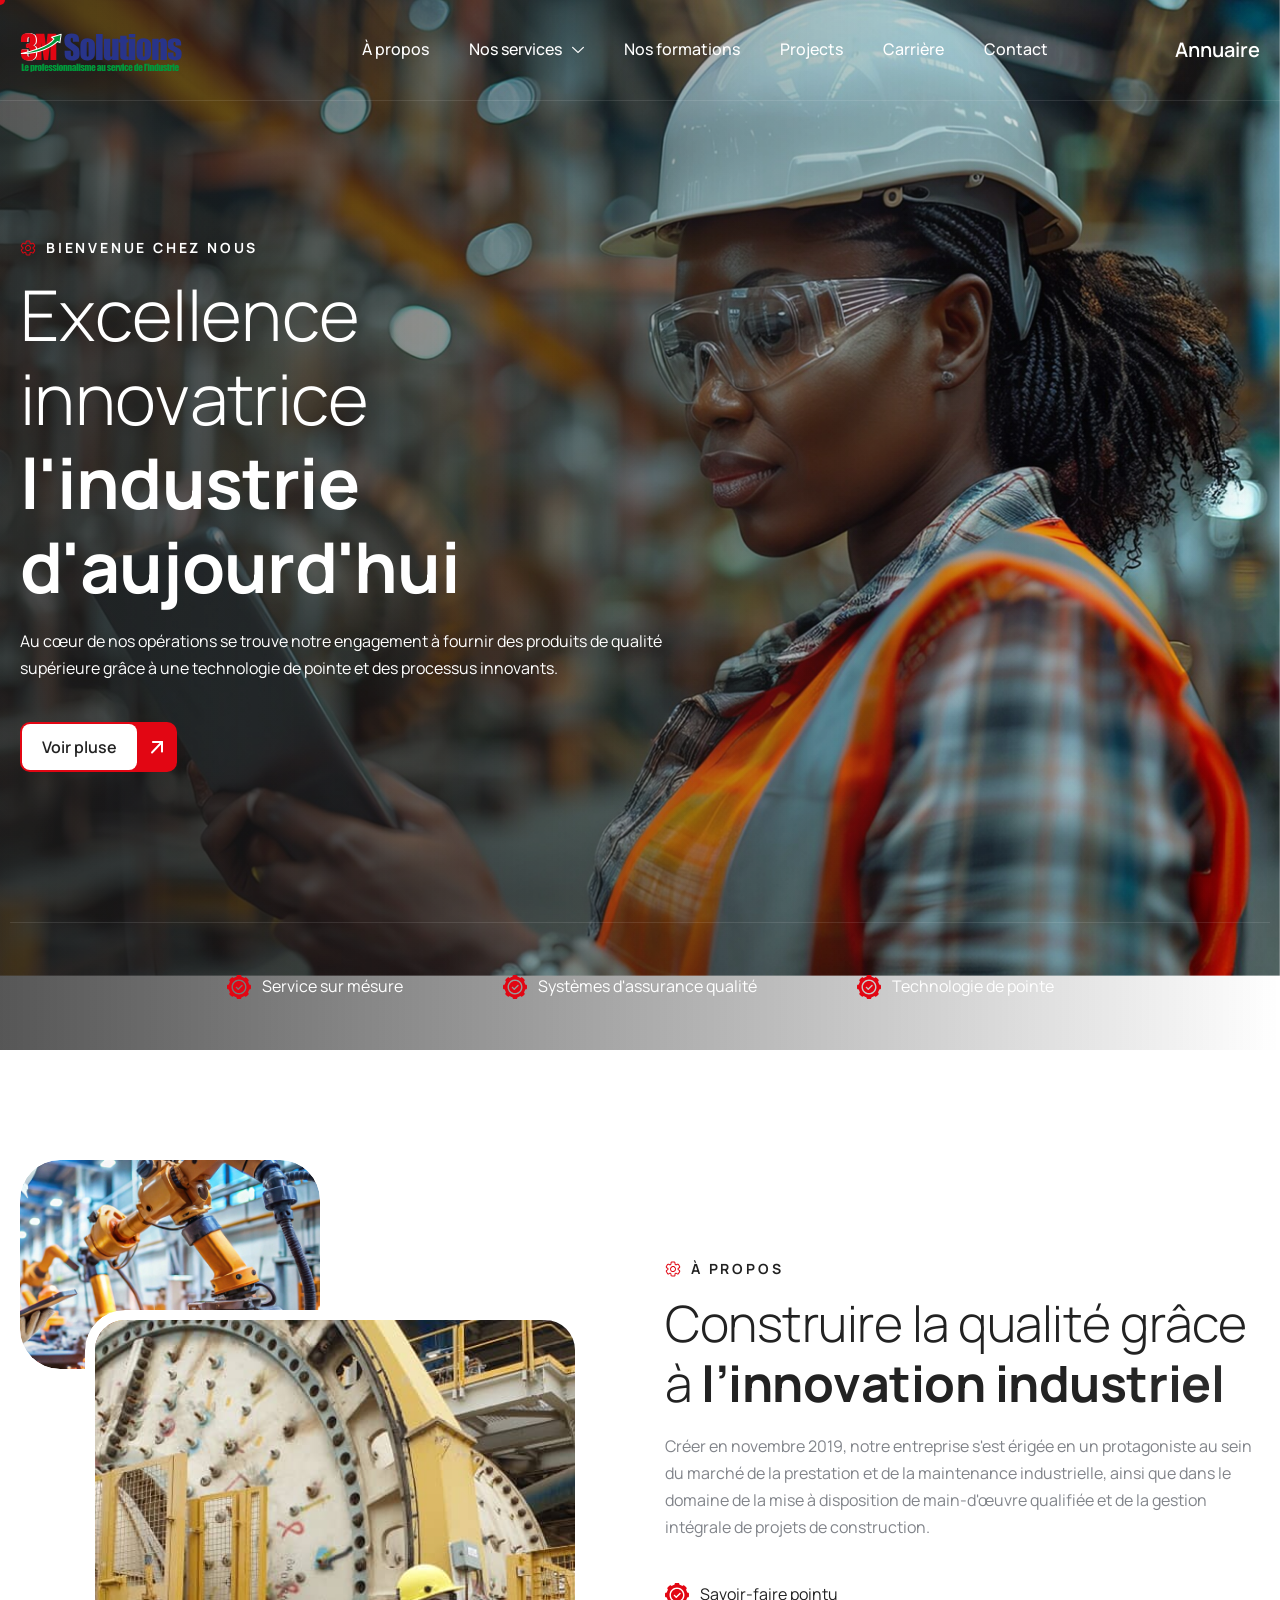
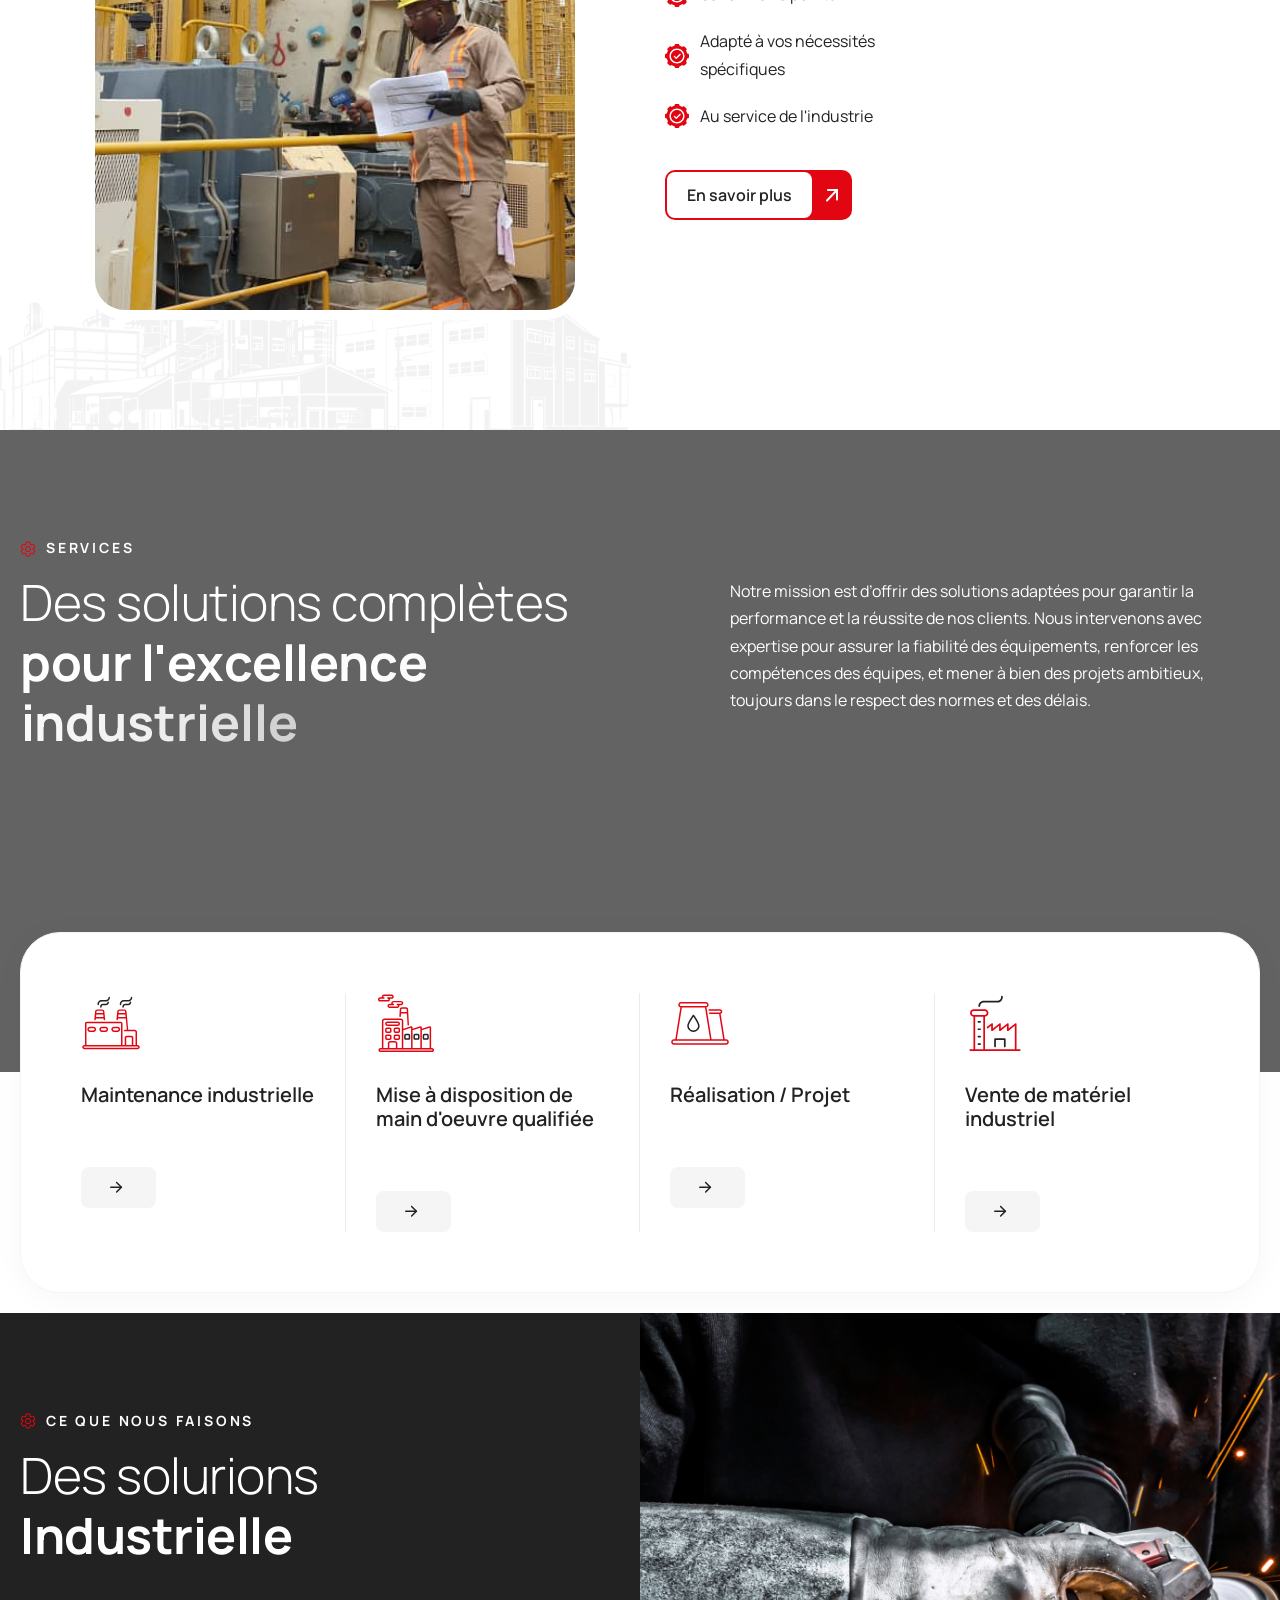
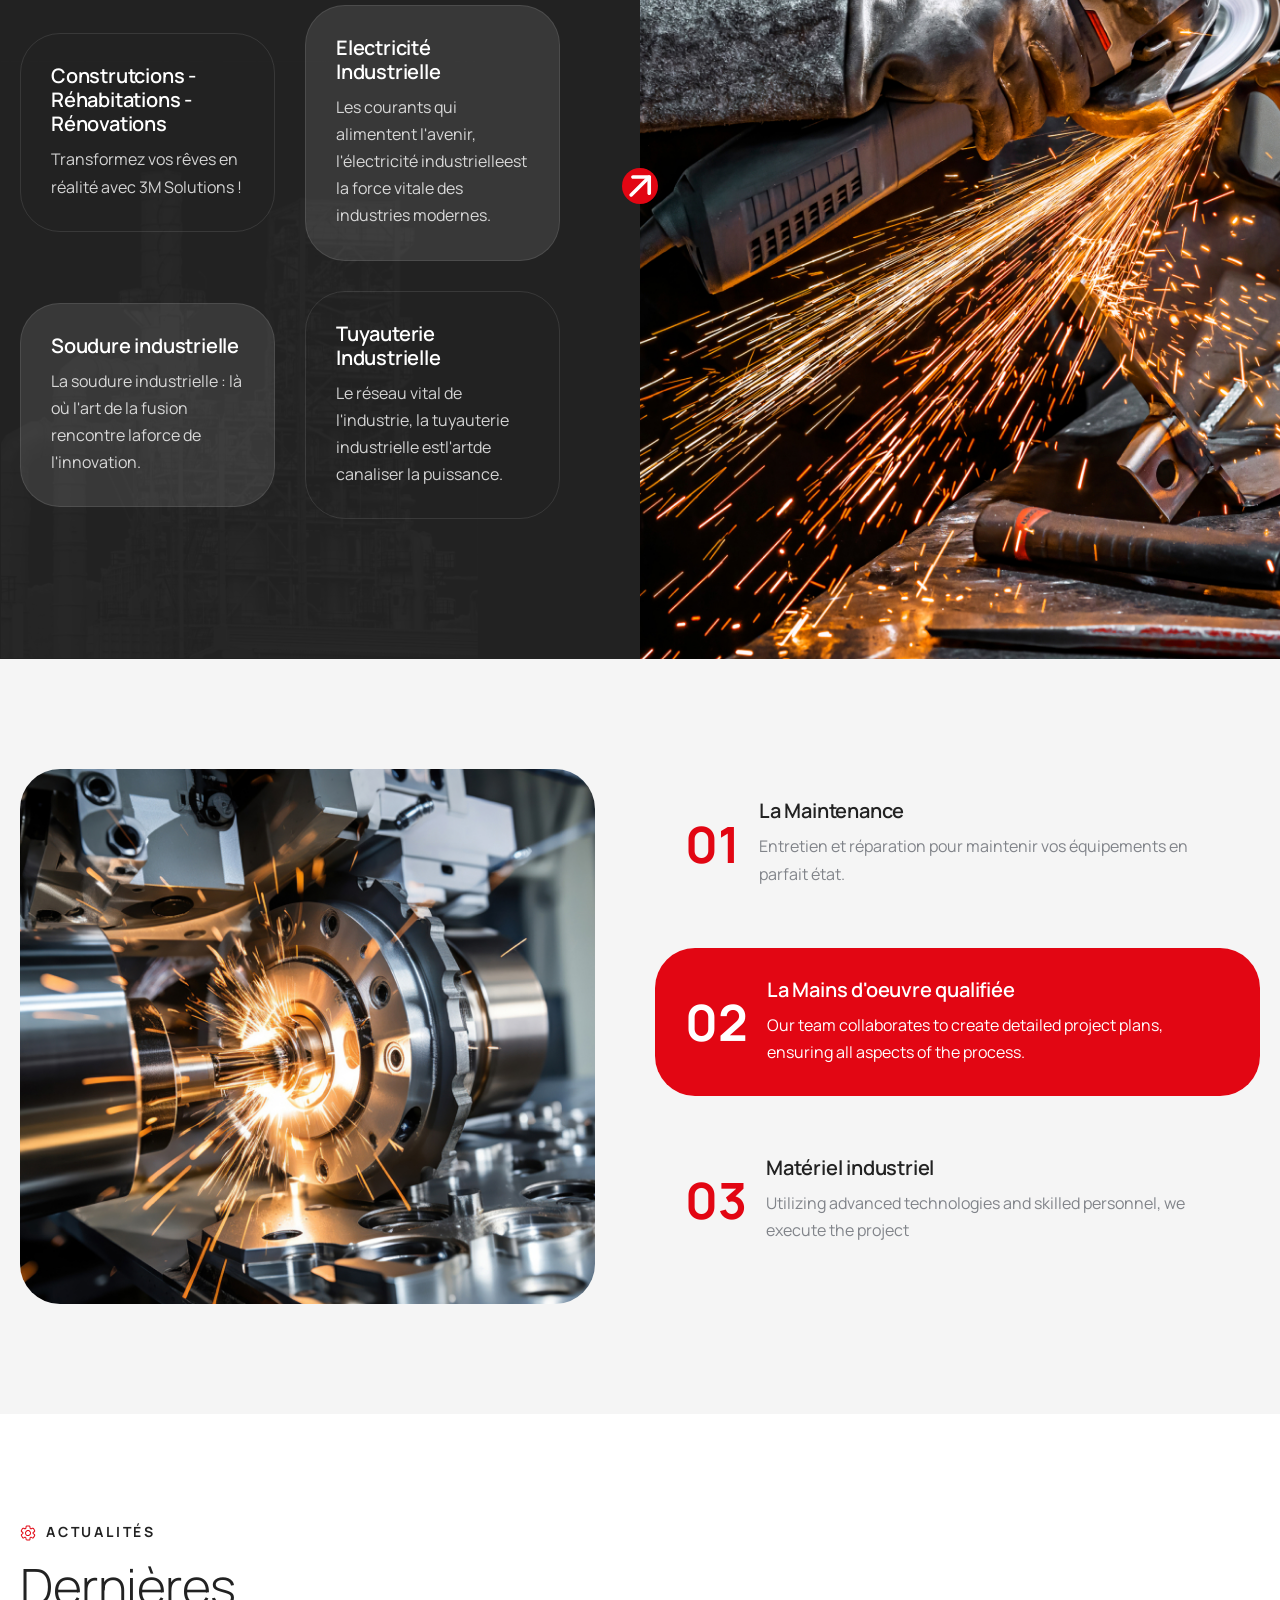
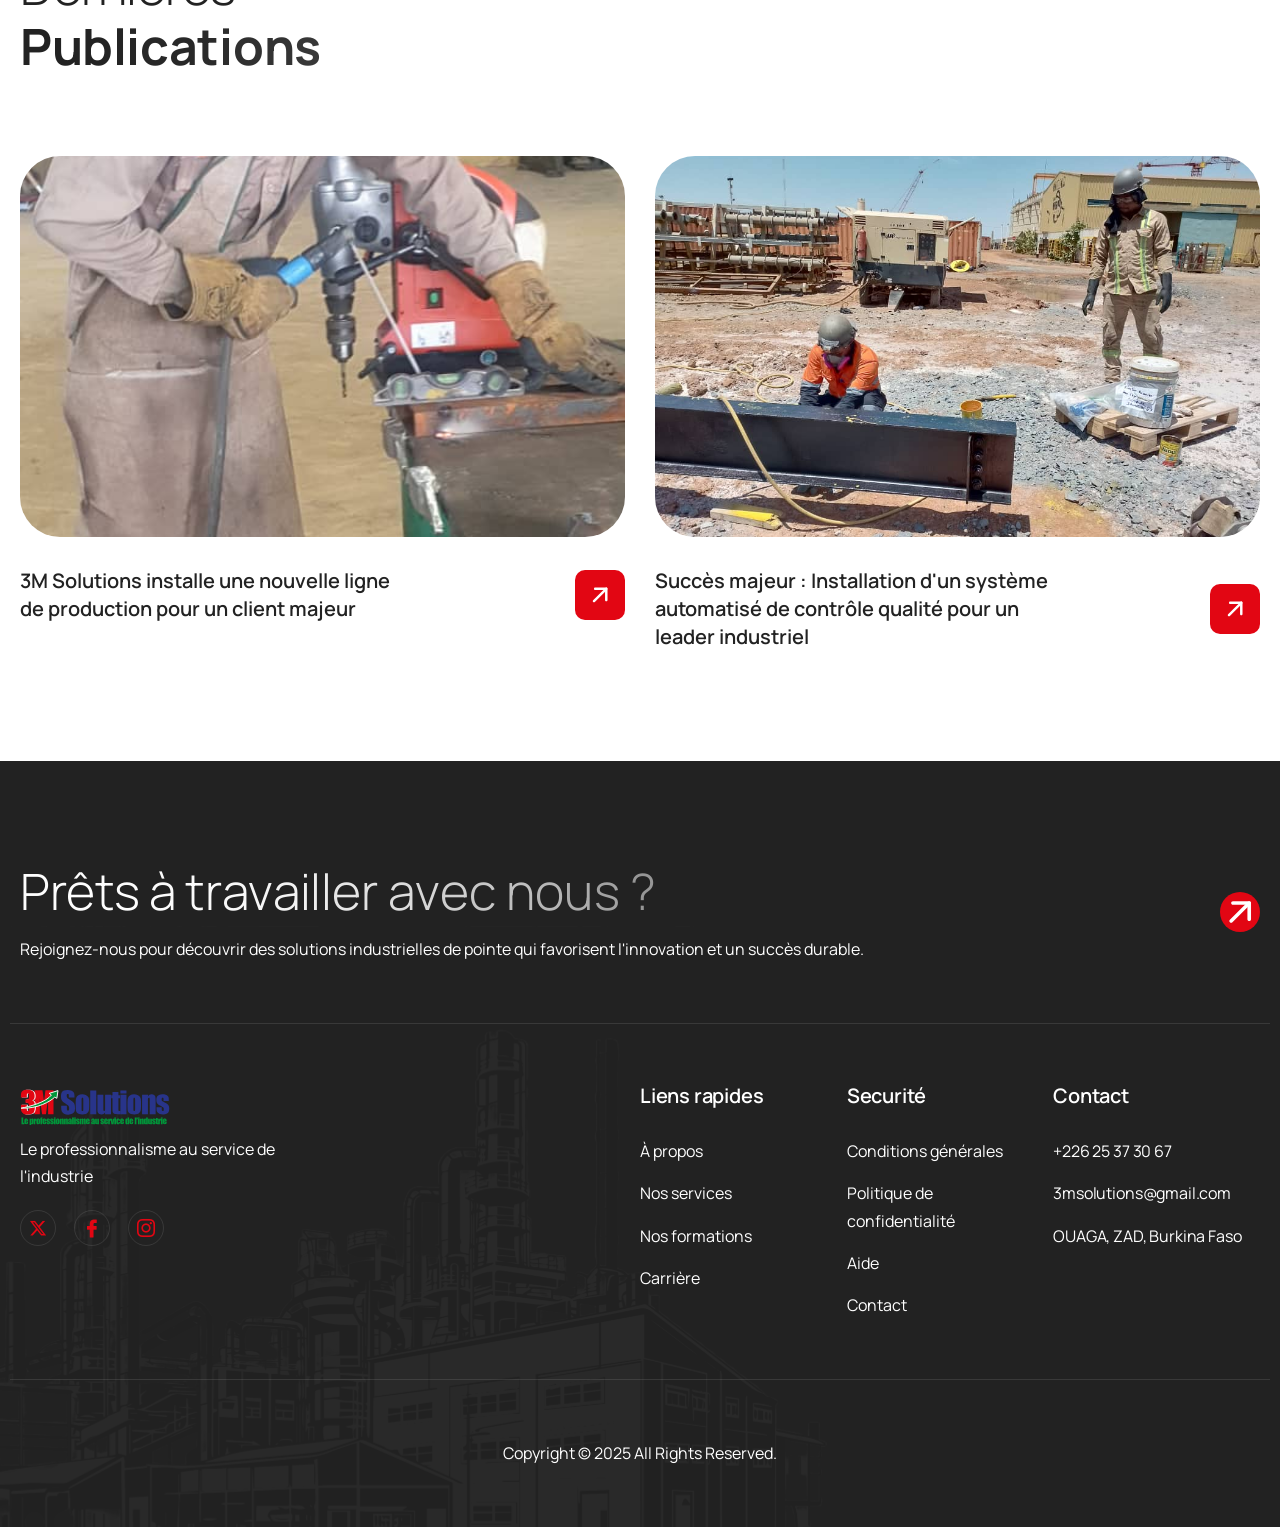
==== commit 3b1df600: "first commit" ====
--- a/index.html
+++ b/index.html
@@ -4,12 +4,13 @@
 <head>
     <meta charset="UTF-8">
     <meta name="viewport" content="width=device-width, initial-scale=1.0" />
-    <title>Toplax &#8211; Factory &amp; Industry WordPress Theme</title>
+    <title>3M SOLUTIONS</title>
     <meta name='robots' content='noindex, nofollow' />
     <style>img:is([sizes="auto" i], [sizes^="auto," i]) { contain-intrinsic-size: 3000px 1500px }</style>
     <link rel='dns-prefetch' href='https://fonts.googleapis.com/' />
-    <link rel="alternate" type="application/rss+xml" title="Toplax &raquo; Feed" href="#!" />
-    <link rel="alternate" type="application/rss+xml" title="Toplax &raquo; Comments Feed"
+    <link rel="alternate" type="application/rss+xml" title="3M SOLUTIONS &raquo; Feed" href="#!" />
+    <meta name="description" content="Créer en novembre 2019, notre entreprise s'est érigée en un protagoniste au sein du marché de la prestation et de la maintenance industrielle, ainsi que dans le domaine de la mise à disposition de main-d'œuvre qualifiée et de la gestion intégrale de projets de construction.">
+    <link rel="alternate" type="application/rss+xml" title="3M SOLUTIONS &raquo; Comments Feed"
         href="comments/#!" />
     <script>
         window._wpemojiSettings = {
@@ -2364,7 +2365,7 @@
             },
             "post": {
                 "id": 14,
-                "title": "Toplax%20%E2%80%93%20Factory%20%26%20Industry%20WordPress%20Theme",
+                "title": "3M SOLUTIONS",
                 "excerpt": "",
                 "featuredImage": false
             }
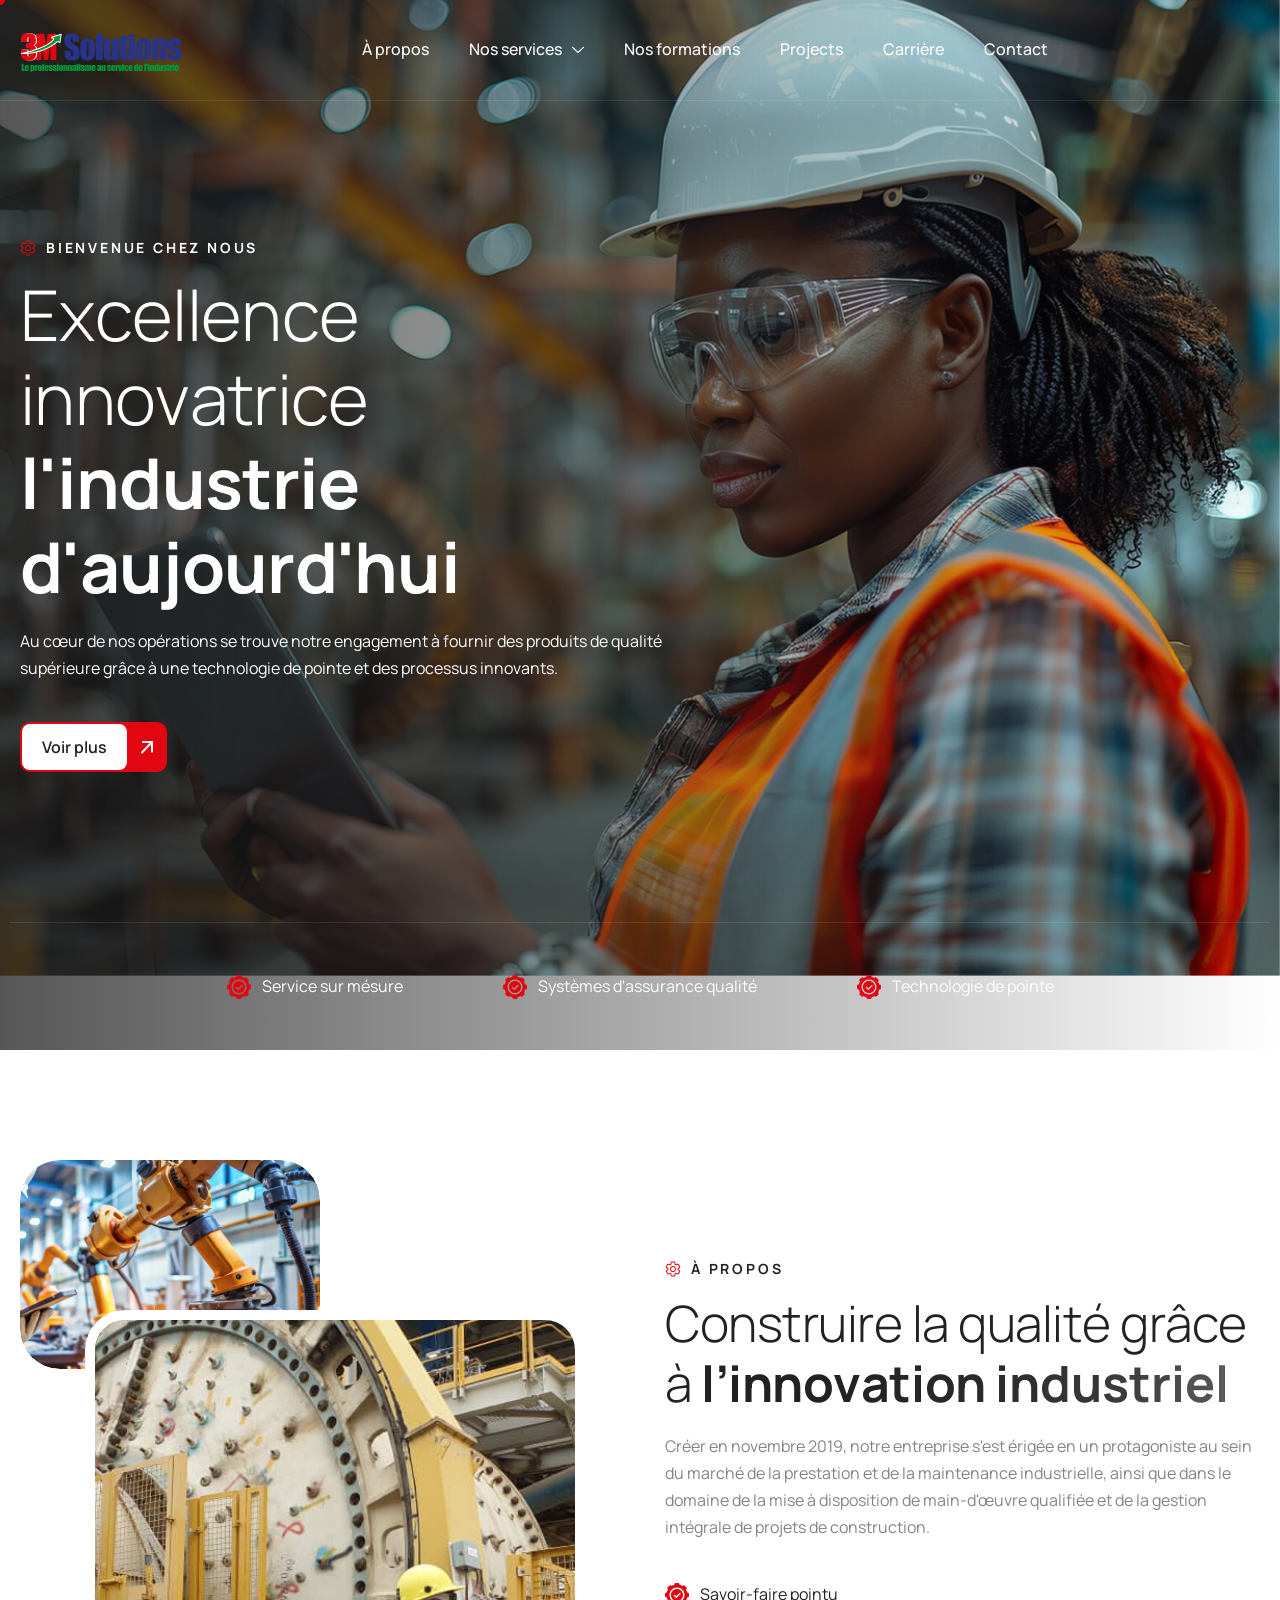
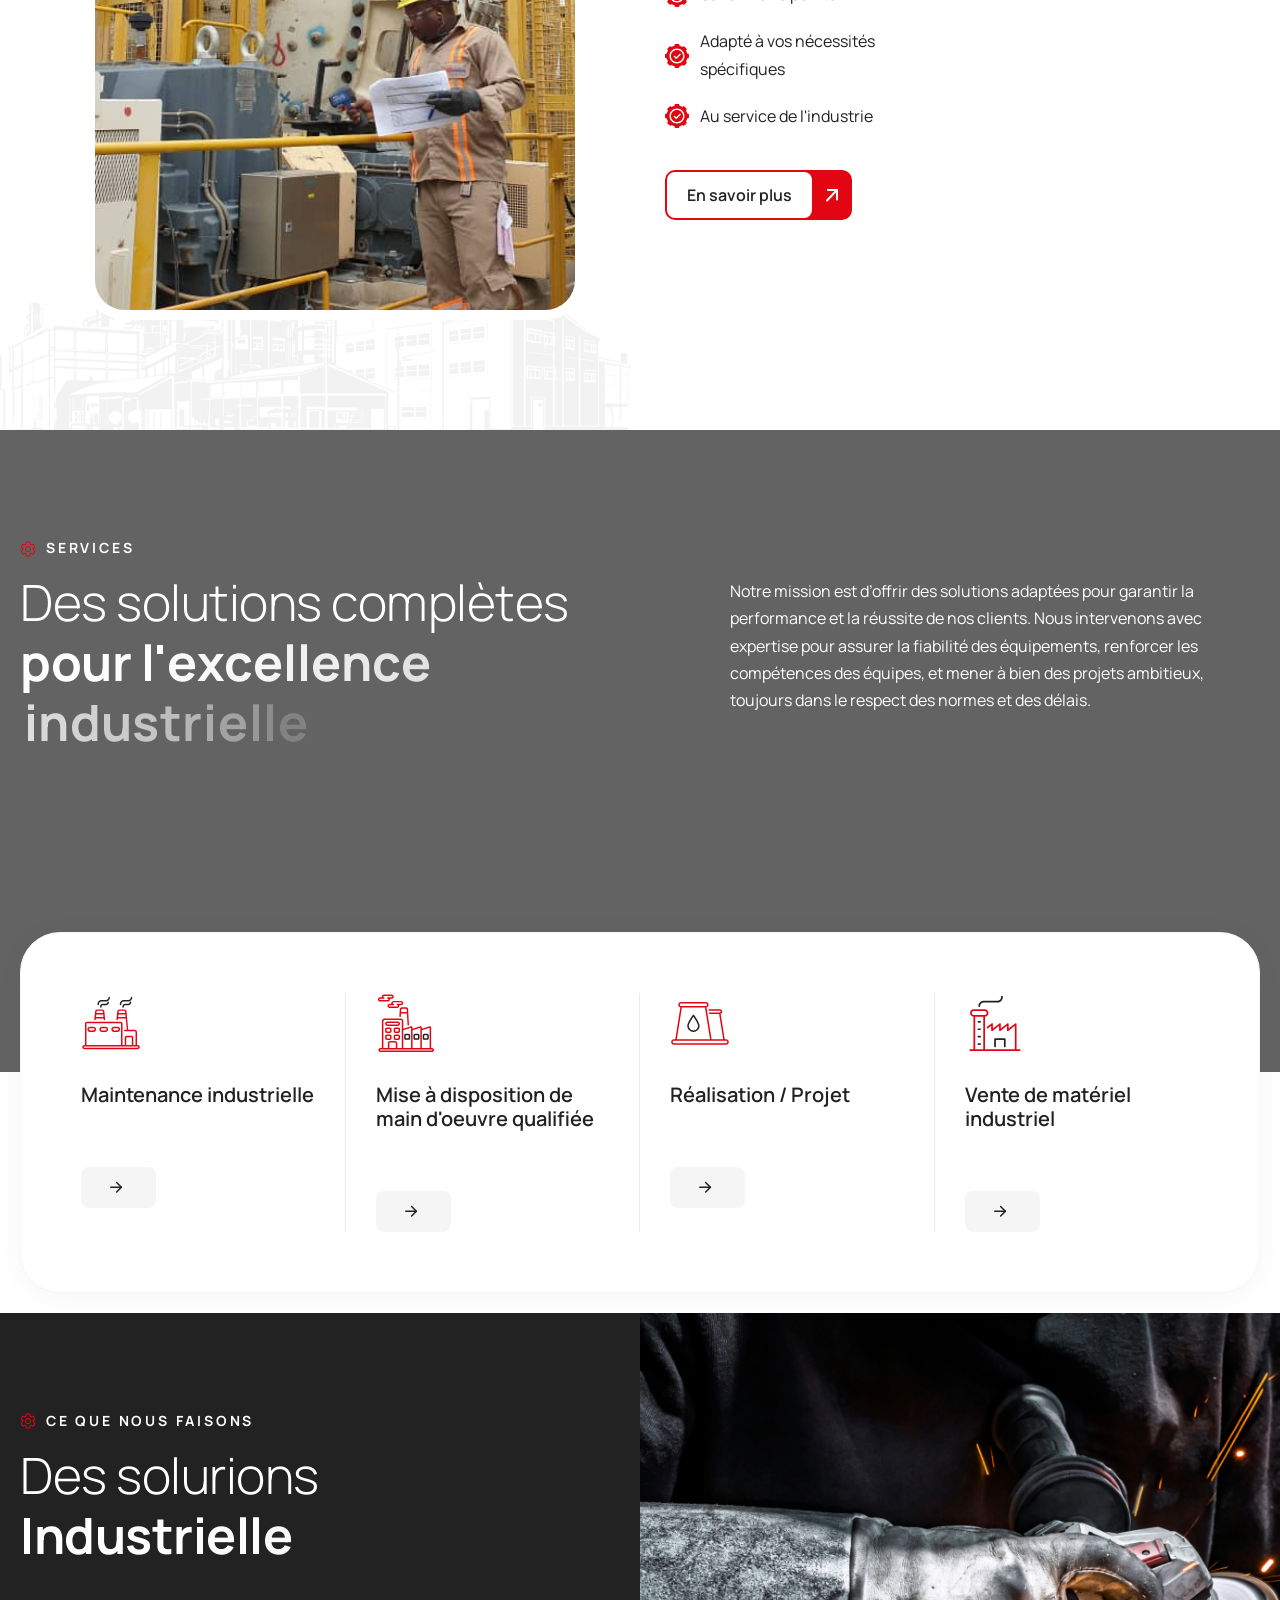
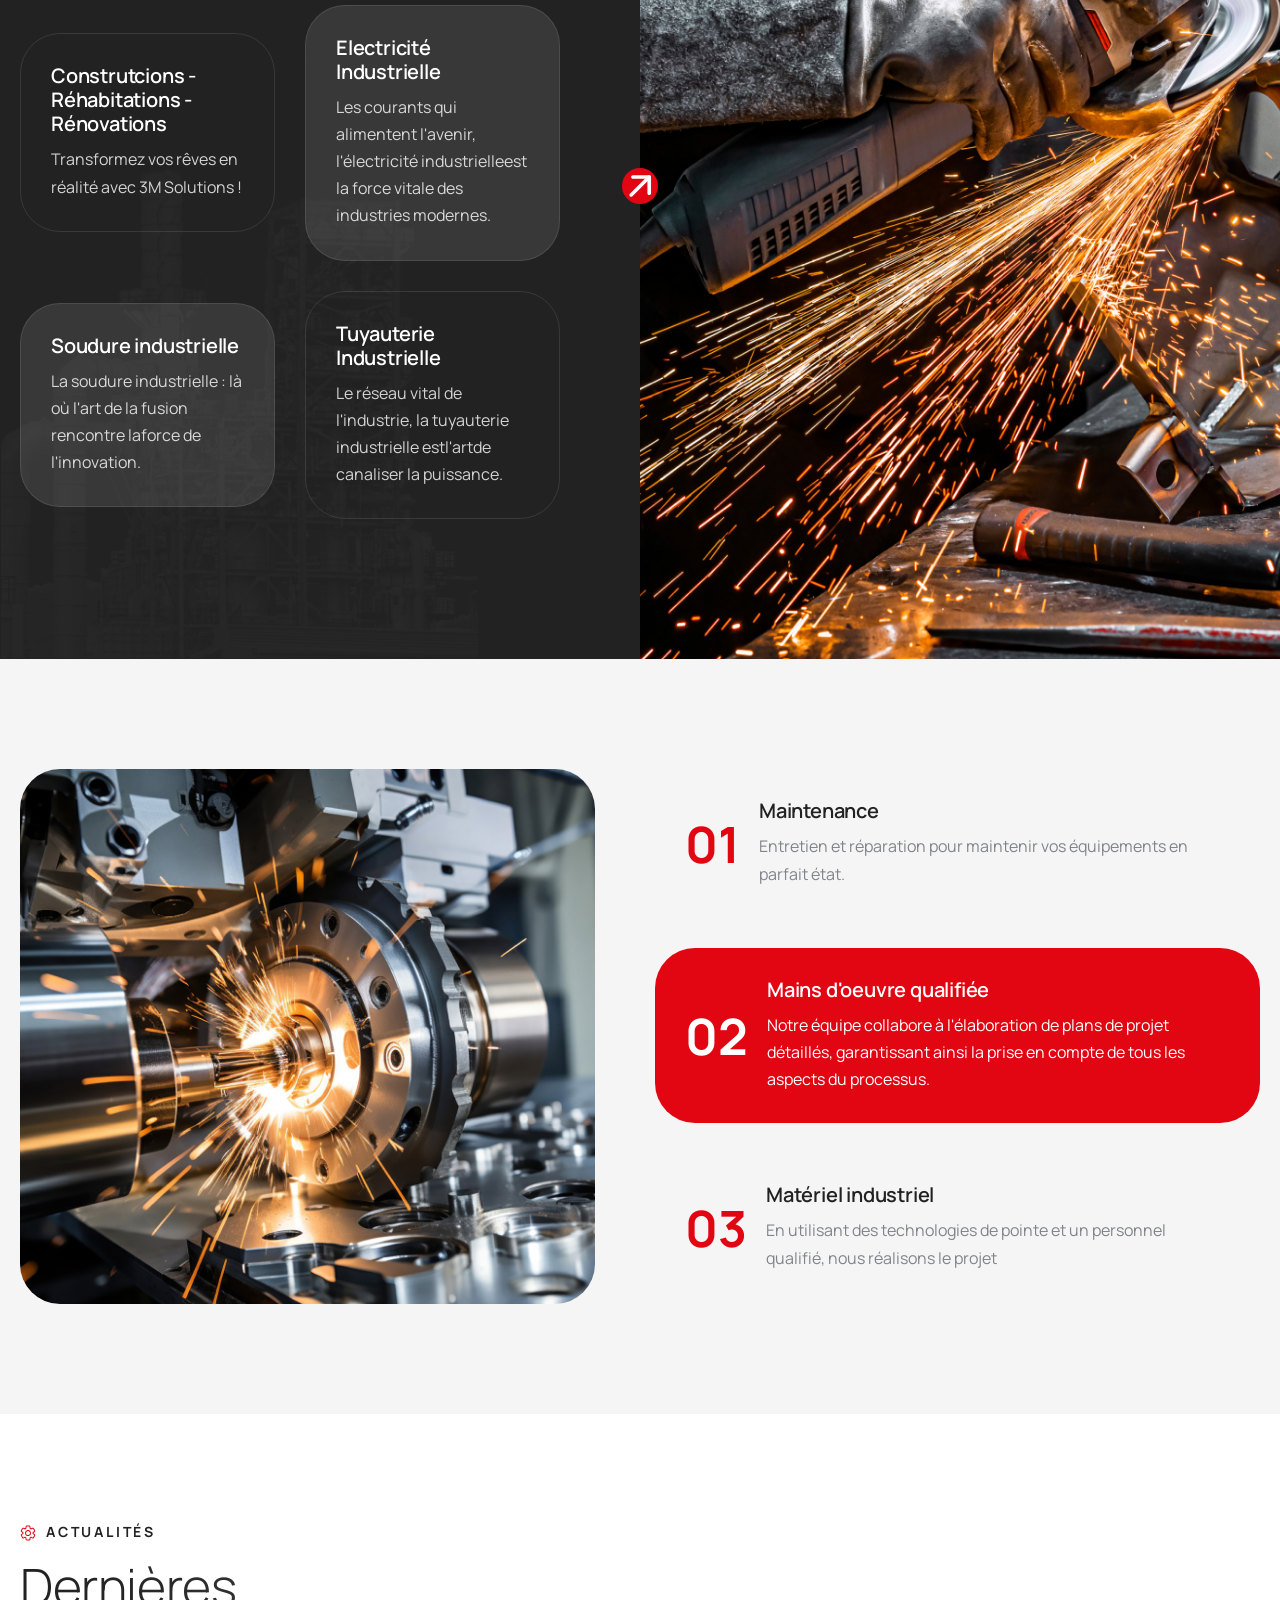
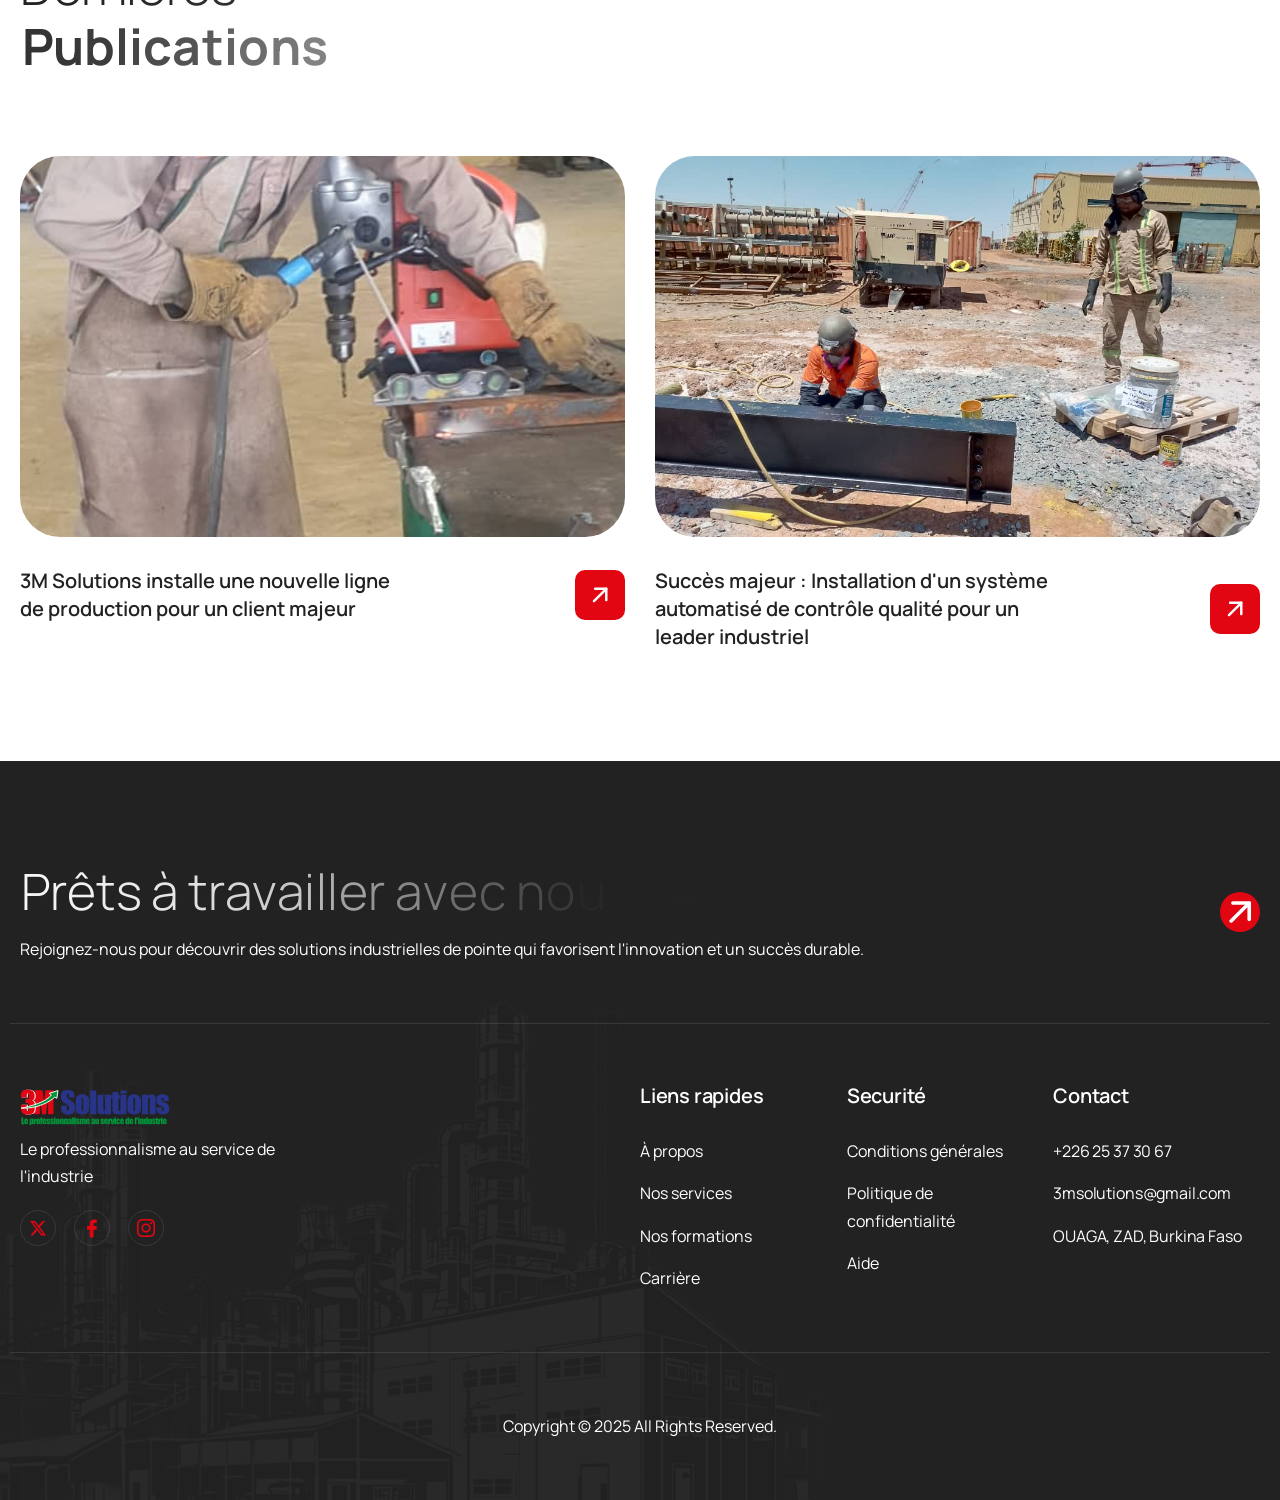
==== commit fd8fc30c: "contact - formation - servicces - about pages dones" ====
--- a/index.html
+++ b/index.html
@@ -667,7 +667,7 @@
                                                     class="ekit-menu-nav-link">À propos</a></li>
                                             <li id="menu-item-4865"
                                                 class="menu-item menu-item-type-post_type menu-item-object-page menu-item-has-children menu-item-4865 nav-item elementskit-dropdown-has relative_position elementskit-dropdown-menu-default_width elementskit-mobile-builder-content"
-                                                data-vertical-menu=750px><a href="#!"
+                                                data-vertical-menu=750px><a href="./services/index.html"
                                                     class="ekit-menu-nav-link ekit-menu-dropdown-toggle">Nos services
 <i
                                                         aria-hidden="true"
@@ -697,7 +697,7 @@
                                             </li>
                                             <li id="menu-item-6735"
                                                 class="menu-item menu-item-type-post_type menu-item-object-page menu-item-6735 nav-item elementskit-mobile-builder-content"
-                                                data-vertical-menu=750px><a href="#!"
+                                                data-vertical-menu=750px><a href="./formations/index.html"
                                                     class="ekit-menu-nav-link">Nos formations</a></li>
                                             <li id="menu-item-8575"
                                                 class="menu-item menu-item-type-post_type_archive menu-item-object-awaiken-project menu-item-8575 nav-item elementskit-mobile-builder-content"
@@ -709,7 +709,7 @@
                                                     class="ekit-menu-nav-link">Carrière</a></li>
                                             <li id="menu-item-4864"
                                                 class="menu-item menu-item-type-post_type menu-item-object-page menu-item-4864 nav-item elementskit-mobile-builder-content"
-                                                data-vertical-menu=750px><a href="#!"
+                                                data-vertical-menu=750px><a href="./contact-us/index.html"
                                                     class="ekit-menu-nav-link">Contact</a></li>
                                         </ul>
                                         <div class="elementskit-nav-identity-panel"><button
@@ -720,32 +720,6 @@
                                         class="elementskit-menu-overlay elementskit-menu-offcanvas-elements elementskit-menu-toggler ekit-nav-menu--overlay">
                                     </div>
                                 </nav>
-                            </div>
-                        </div>
-                    </div>
-                    <div class="elementor-element elementor-element-d196c86 e-con-full elementor-hidden-tablet elementor-hidden-mobile e-flex e-con e-child"
-                        data-id="d196c86" data-element_type="container">
-                        <div class="elementor-element elementor-element-12e96aa header-icon-box ekit-equal-height-disable elementor-widget elementor-widget-elementskit-icon-box"
-                            data-id="12e96aa" data-element_type="widget"
-                            data-settings="{&quot;ekit_we_effect_on&quot;:&quot;none&quot;}"
-                            data-widget_type="elementskit-icon-box.default">
-                            <div class="elementor-widget-container">
-                                <div class="ekit-wid-con"> <!-- link opening -->
-                                    <a href="tel:+123456789" class="ekit_global_links">
-                                        <!-- end link opening -->
-
-                                        <div
-                                            class="elementskit-infobox text- text-left icon-lef-right-aligin elementor-animation- media  ">
-                                            
-                                            <div class="box-body">
-                                                <h3 class="elementskit-info-box-title">
-                                                    Annuaire </h3>
-                                            </div>
-
-
-                                        </div>
-                                    </a>
-                                </div>
                             </div>
                         </div>
                     </div>
@@ -807,7 +781,7 @@
                                                         d="M17.0054 18.5615C16.4054 18.5615 16.0054 18.139 16.0054 17.5054V9.05654H8.00537C7.40537 9.05654 7.00537 8.6341 7.00537 8.00044C7.00537 7.36678 7.40537 6.94434 8.00537 6.94434H17.0054C17.6054 6.94434 18.0054 7.36678 18.0054 8.00044V17.5054C18.0054 18.139 17.6054 18.5615 17.0054 18.5615Z"
                                                         fill="white"></path>
                                                 </svg> </span>
-                                            <span class="elementor-button-text">Voir pluse</span>
+                                            <span class="elementor-button-text">Voir plus</span>
                                         </span>
                                     </a>
                                 </div>
@@ -986,7 +960,7 @@
                                 <div class="elementor-widget-container">
                                     <div class="elementor-button-wrapper">
                                         <a class="elementor-button elementor-button-link elementor-size-sm"
-                                            href="#!">
+                                            href="/about-us/index.html">
                                             <span class="elementor-button-content-wrapper">
                                                 <span class="elementor-button-icon">
                                                     <svg xmlns="http://www.w3.org/2000/svg" width="24"
@@ -1695,7 +1669,7 @@
 
                                             <h3 class="elementor-icon-box-title">
                                                 <span>
-                                                    La Maintenance </span>
+                                                    Maintenance </span>
                                             </h3>
 
                                             <p class="elementor-icon-box-description">
@@ -1730,12 +1704,11 @@
 
                                             <h3 class="elementor-icon-box-title">
                                                 <span>
-                                                    La Mains d'oeuvre qualifiée </span>
+                                                    Mains d'oeuvre qualifiée </span>
                                             </h3>
 
                                             <p class="elementor-icon-box-description">
-                                                Our team collaborates to create detailed project plans, ensuring all
-                                                aspects of the process. </p>
+                                                Notre équipe collabore à l'élaboration de plans de projet détaillés, garantissant ainsi la prise en compte de tous les aspects du processus. </p>
 
                                         </div>
 
@@ -1770,8 +1743,7 @@
                                             </h3>
 
                                             <p class="elementor-icon-box-description">
-                                                Utilizing advanced technologies and skilled personnel, we execute the
-                                                project </p>
+                                                En utilisant des technologies de pointe et un personnel qualifié, nous réalisons le projet </p>
 
                                         </div>
 
@@ -2027,15 +1999,15 @@
                                                     class="ekit-vertical-navbar-nav submenu-click-on-icon">
                                                     <li id="menu-item-9170"
                                                         class="menu-item menu-item-type-post_type menu-item-object-page menu-item-9170 nav-item elementskit-mobile-builder-content"
-                                                        data-vertical-menu=750px><a href="#!"
+                                                        data-vertical-menu=750px><a href="./about-us/index.html"
                                                             class="ekit-menu-nav-link">À propos</a></li>
                                                     <li id="menu-item-3706"
                                                         class="menu-item menu-item-type-post_type menu-item-object-page menu-item-3706 nav-item elementskit-mobile-builder-content"
-                                                        data-vertical-menu=750px><a href="#!"
+                                                        data-vertical-menu=750px><a href="./services/index.html"
                                                             class="ekit-menu-nav-link">Nos services</a></li>
                                                     <li id="menu-item-8197"
                                                         class="menu-item menu-item-type-post_type menu-item-object-page menu-item-8197 nav-item elementskit-mobile-builder-content"
-                                                        data-vertical-menu=750px><a href="#!"
+                                                        data-vertical-menu=750px><a href="./formations/index.html"
                                                             class="ekit-menu-nav-link">Nos formations</a></li>
                                                     <li id="menu-item-8197"
                                                         class="menu-item menu-item-type-post_type menu-item-object-page menu-item-8197 nav-item elementskit-mobile-builder-content"
@@ -2080,10 +2052,6 @@
                                                         class="menu-item menu-item-type-custom menu-item-object-custom menu-item-8887 nav-item elementskit-mobile-builder-content"
                                                         data-vertical-menu=750px><a href="#"
                                                             class="ekit-menu-nav-link">Aide</a></li>
-                                                    <li id="menu-item-10062"
-                                                        class="menu-item menu-item-type-post_type menu-item-object-page menu-item-10062 nav-item elementskit-mobile-builder-content"
-                                                        data-vertical-menu=750px><a href="#!"
-                                                            class="ekit-menu-nav-link">Contact</a></li>
                                                 </ul>
                                             </div>
                                         </div>
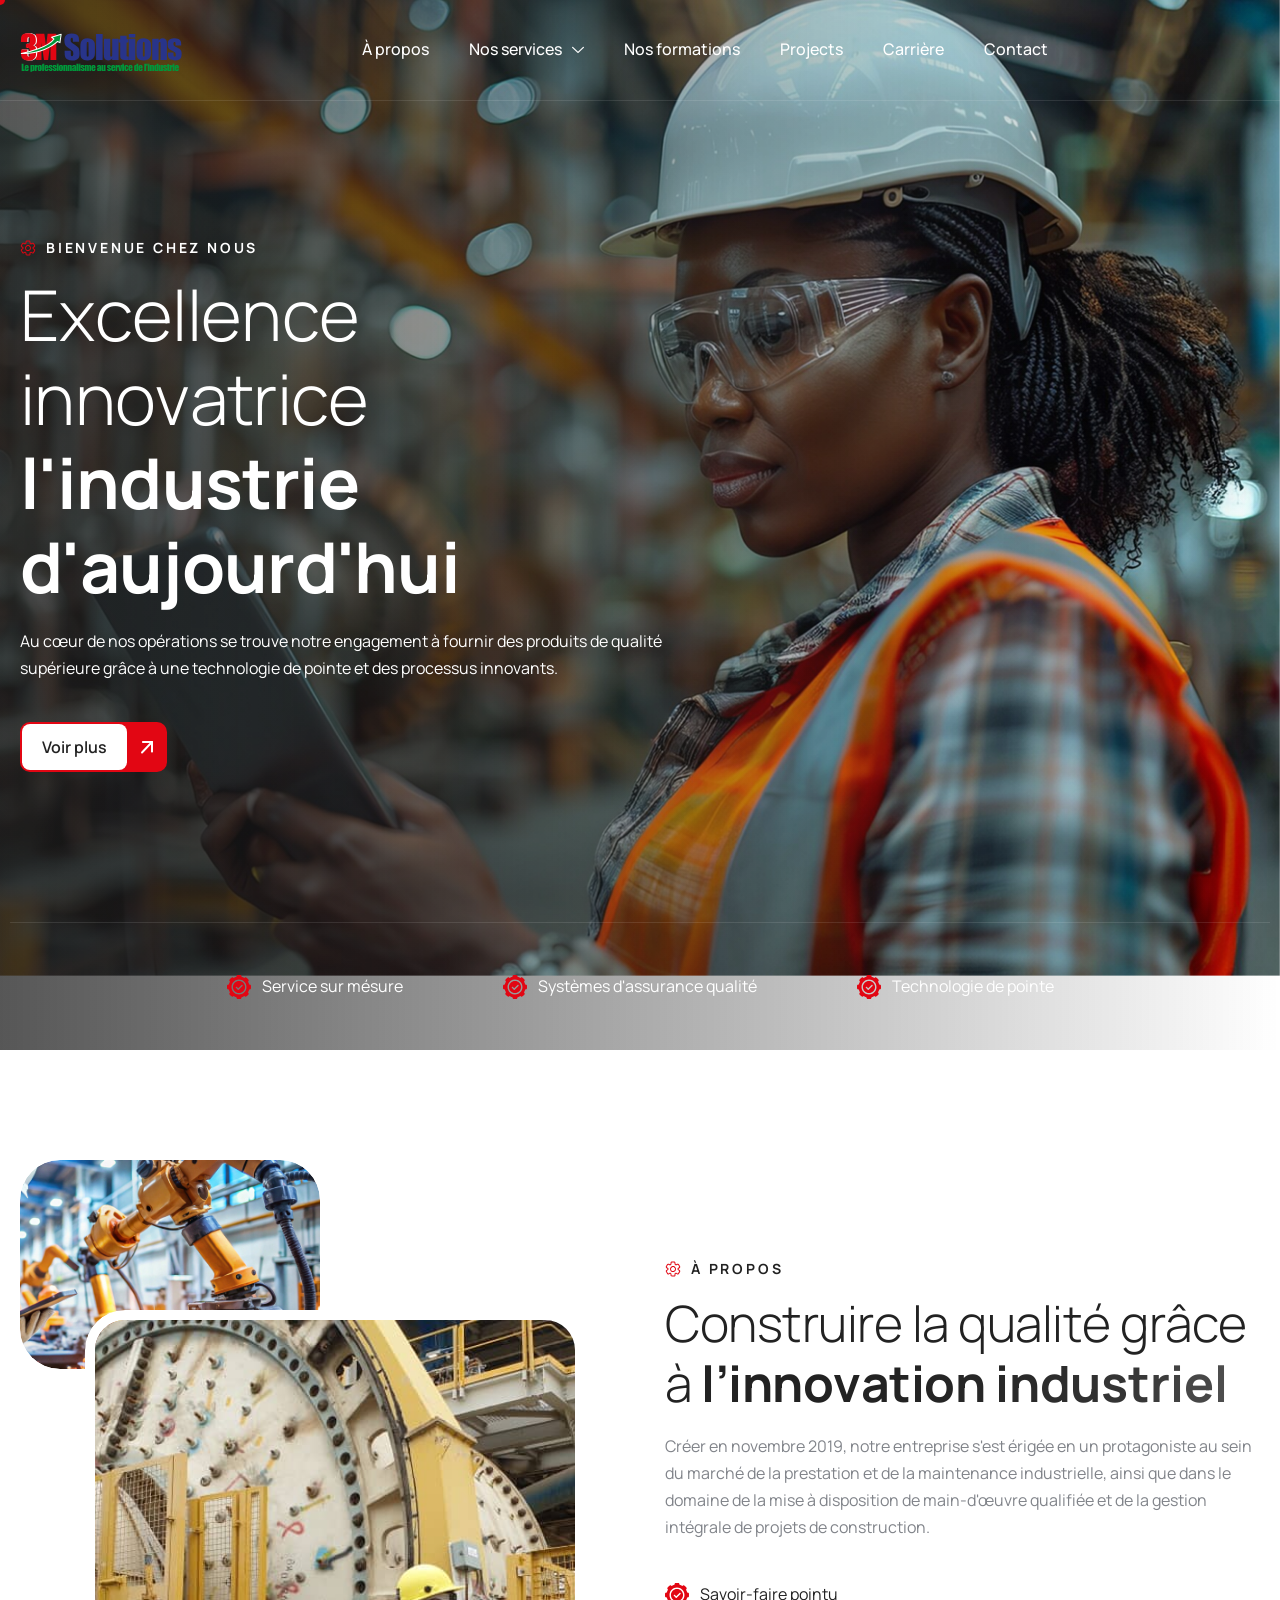
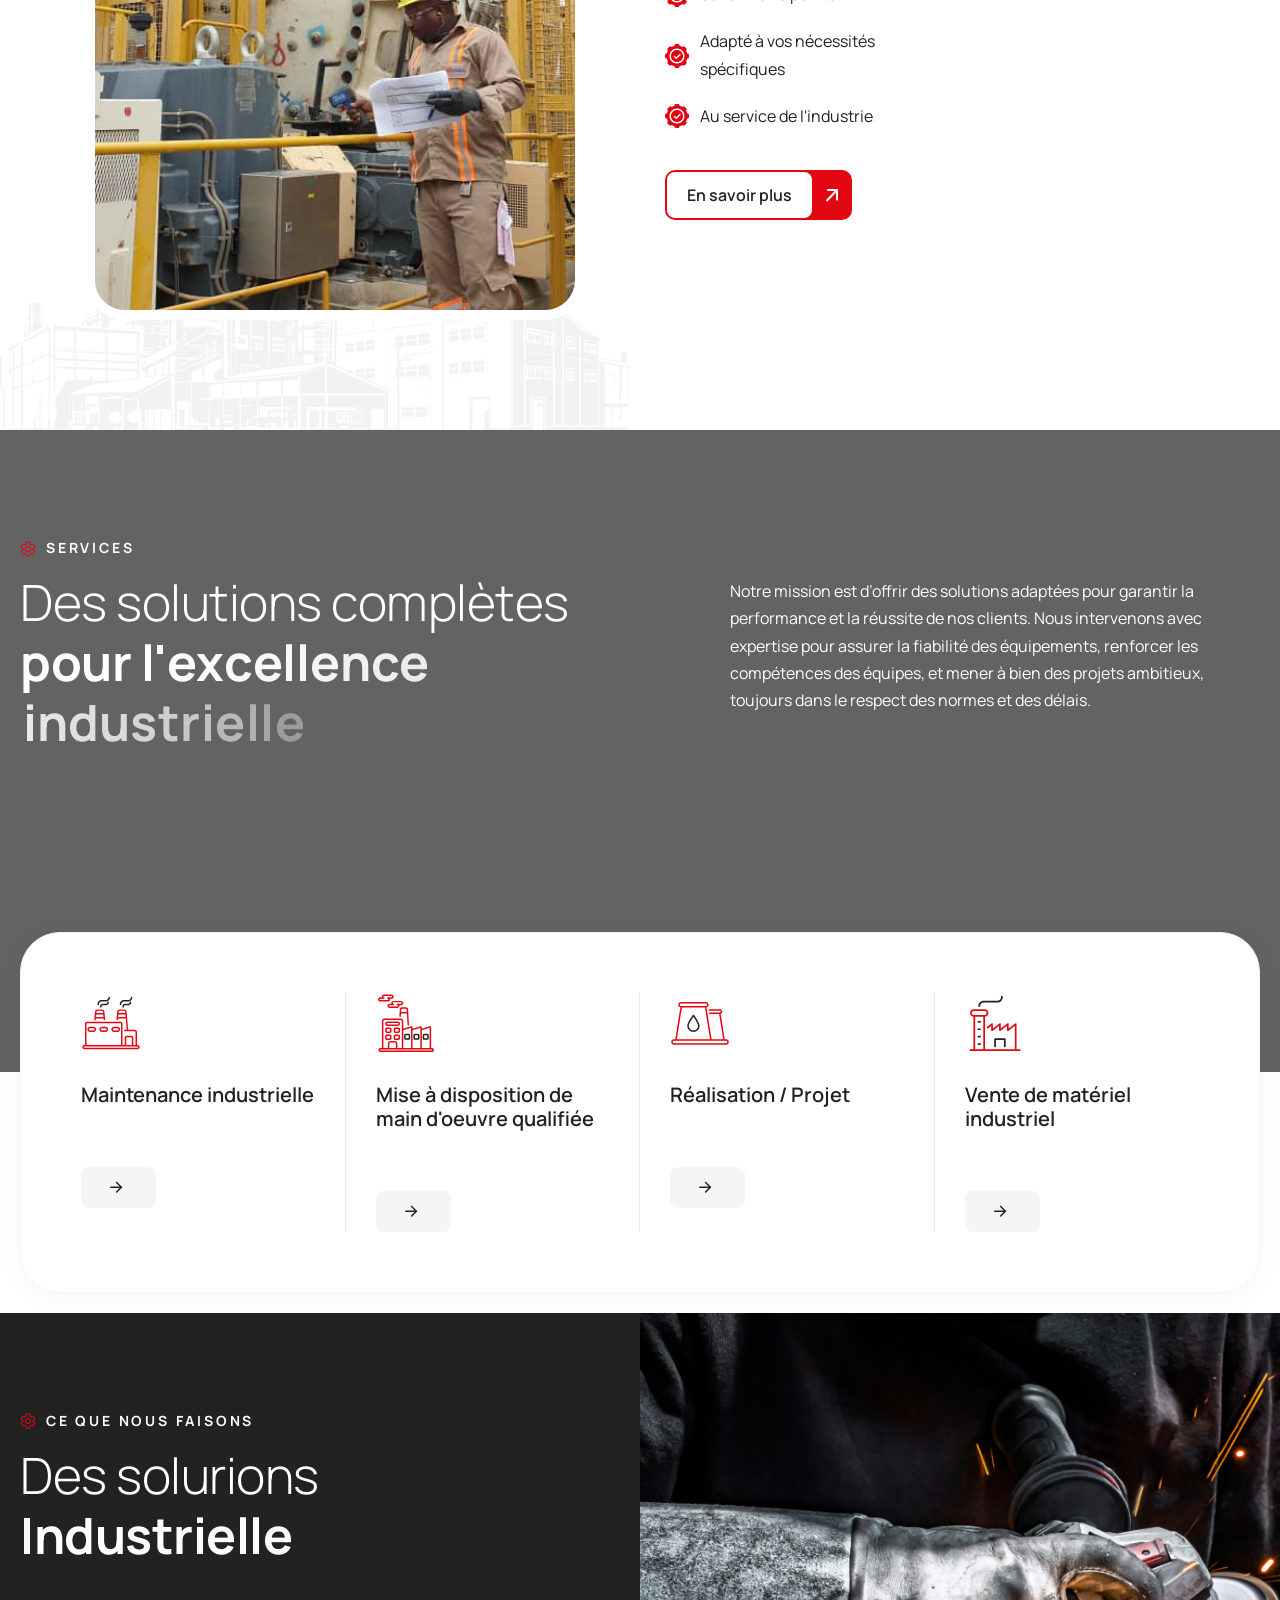
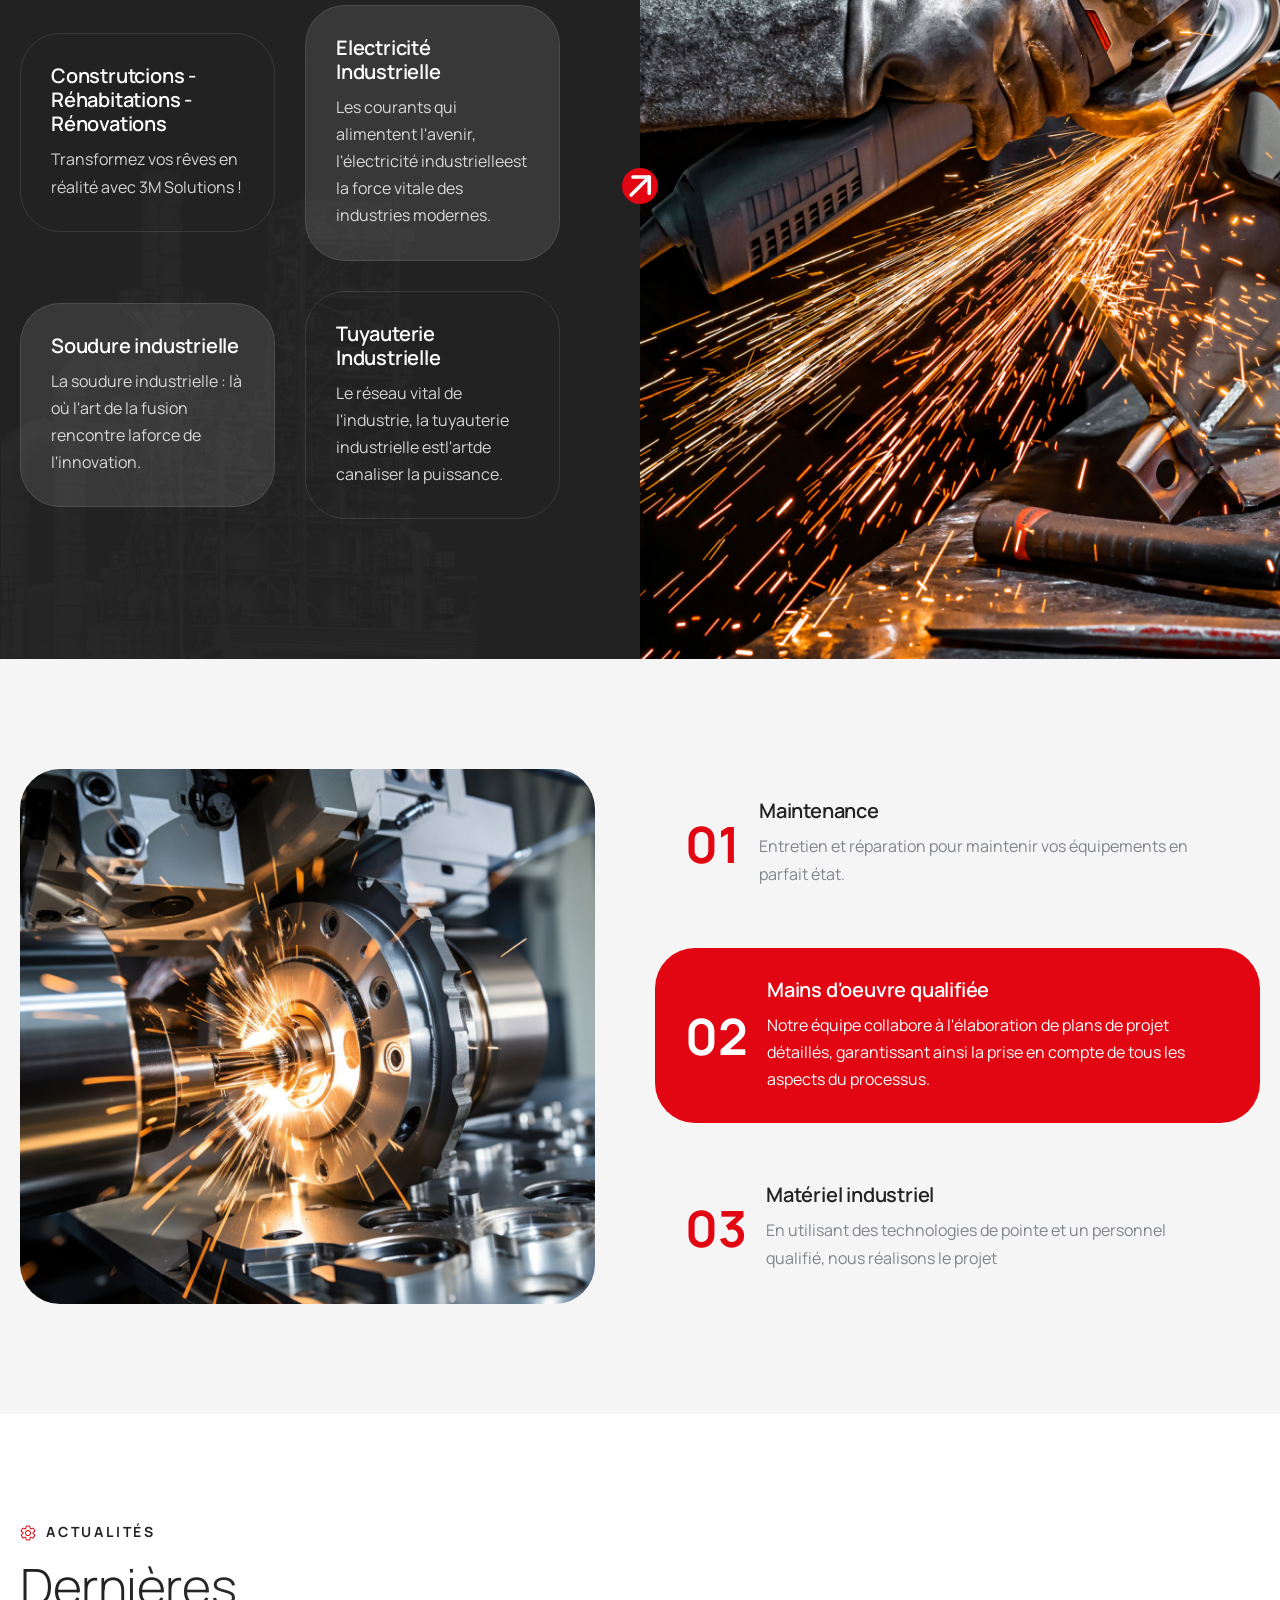
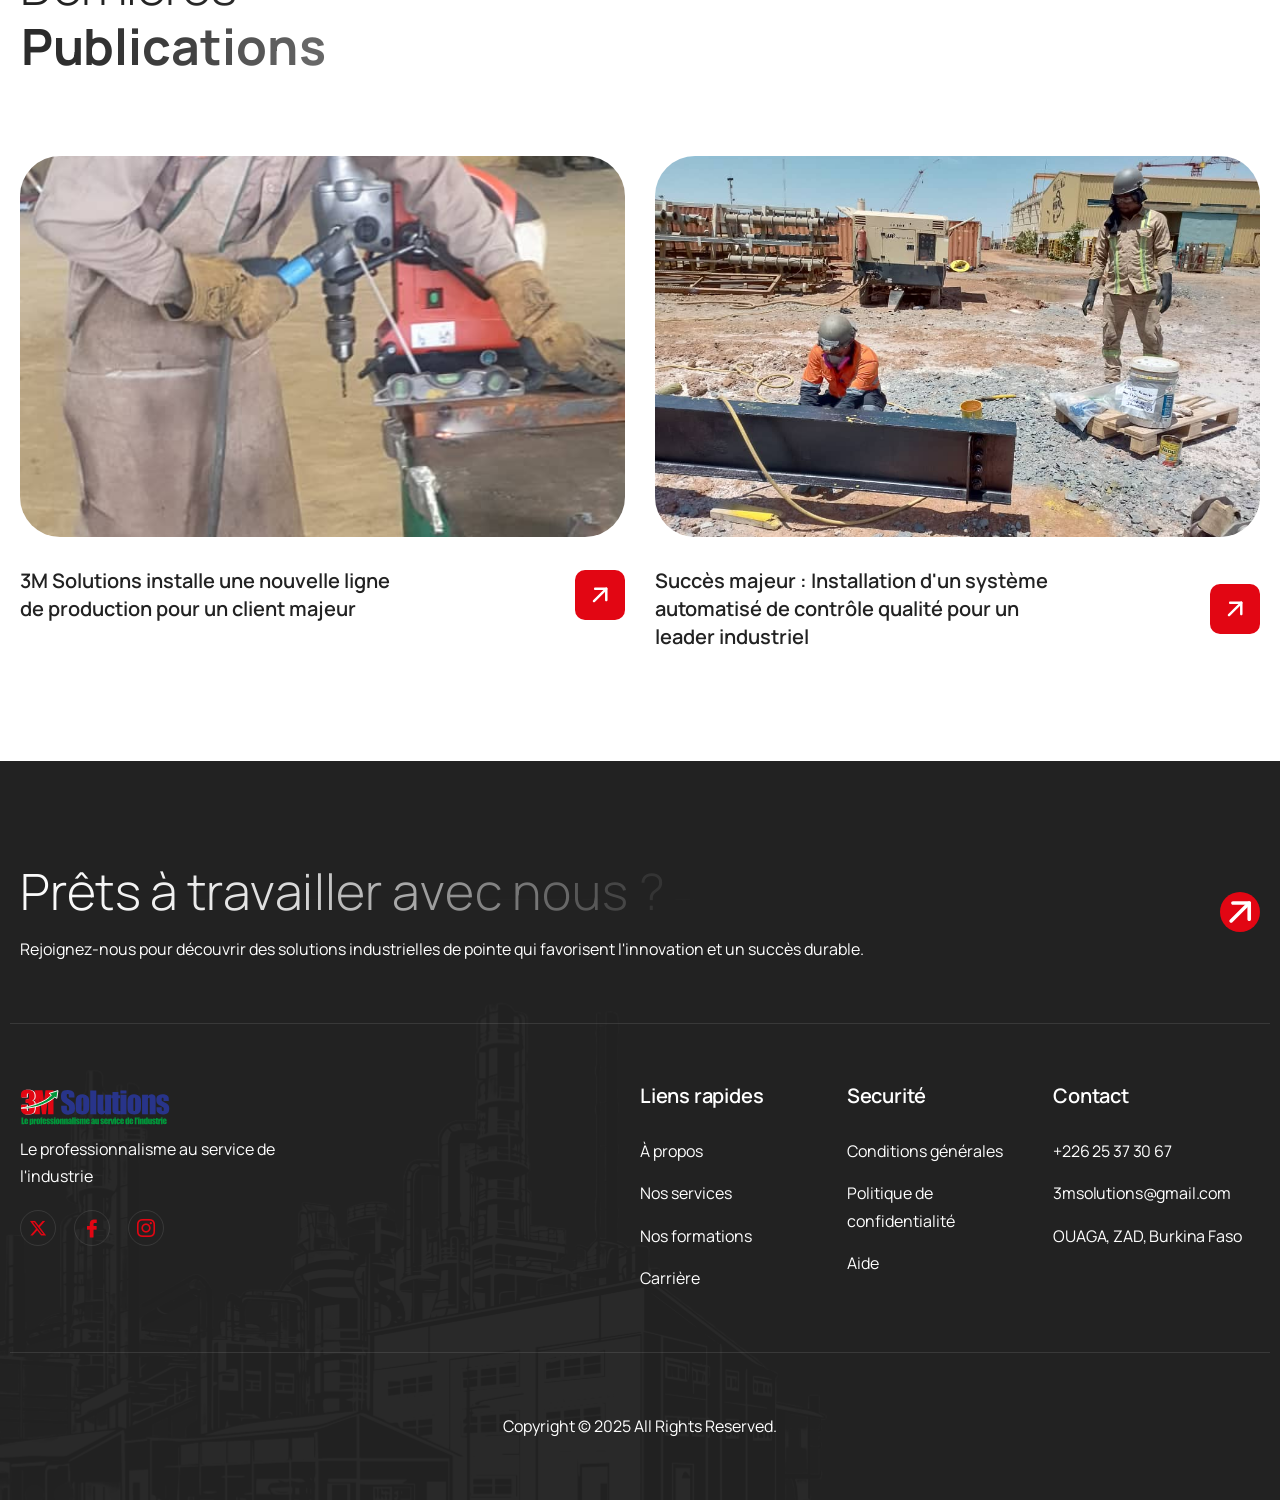
==== commit c128f532: "contact - formation - servicces - about pages done" ====
--- a/index.html
+++ b/index.html
@@ -672,26 +672,26 @@
 <i
                                                         aria-hidden="true"
                                                         class="icon icon-down-arrow1 elementskit-submenu-indicator"></i></a>
-                                                <ul class="elementskit-dropdown elementskit-submenu-panel">
+                                                 <ul class="elementskit-dropdown elementskit-submenu-panel">
                                                     <li id="menu-item-10063"
                                                         class="menu-item menu-item-type-post_type menu-item-object-page menu-item-10063 nav-item elementskit-mobile-builder-content"
-                                                        data-vertical-menu=750px><a href="#!"
+                                                        data-vertical-menu=750px><a href="../services/mecanique-industrielle/index.html"
                                                             class=" dropdown-item">Mécanique Industrielle</a>
                                                     <li id="menu-item-10065"
                                                         class="menu-item menu-item-type-post_type menu-item-object-page menu-item-10065 nav-item elementskit-mobile-builder-content"
-                                                        data-vertical-menu=750px><a href="#!"
+                                                        data-vertical-menu=750px><a href="../services/tuyauterie-industrielle/index.html"
                                                             class=" dropdown-item">Tuyauterie Industrielle</a>
                                                     <li id="menu-item-10066"
                                                         class="menu-item menu-item-type-post_type menu-item-object-page menu-item-10066 nav-item elementskit-mobile-builder-content"
-                                                        data-vertical-menu=750px><a href="#!"
+                                                        data-vertical-menu=750px><a href="../services/electricite-industrielle/index.html"
                                                             class=" dropdown-item">Electricité Industrielle</a>
                                                     <li id="menu-item-10064"
                                                         class="menu-item menu-item-type-post_type menu-item-object-page menu-item-10064 nav-item elementskit-mobile-builder-content"
-                                                        data-vertical-menu=750px><a href="#!"
+                                                        data-vertical-menu=750px><a href="../services/soudure-industrielle/index.html"
                                                             class=" dropdown-item">Soudure Industrielle</a> <hr>
                                                     <li id="menu-item-10067"
                                                         class="menu-item menu-item-type-post_type menu-item-object-page menu-item-10067 nav-item elementskit-mobile-builder-content"
-                                                        data-vertical-menu=750px><a href="#!"
+                                                        data-vertical-menu=750px><a href="../services/materiel-industrielle/index.html"
                                                             class=" dropdown-item">Matériel Industrielle</a>
                                                 </ul>
                                             </li>
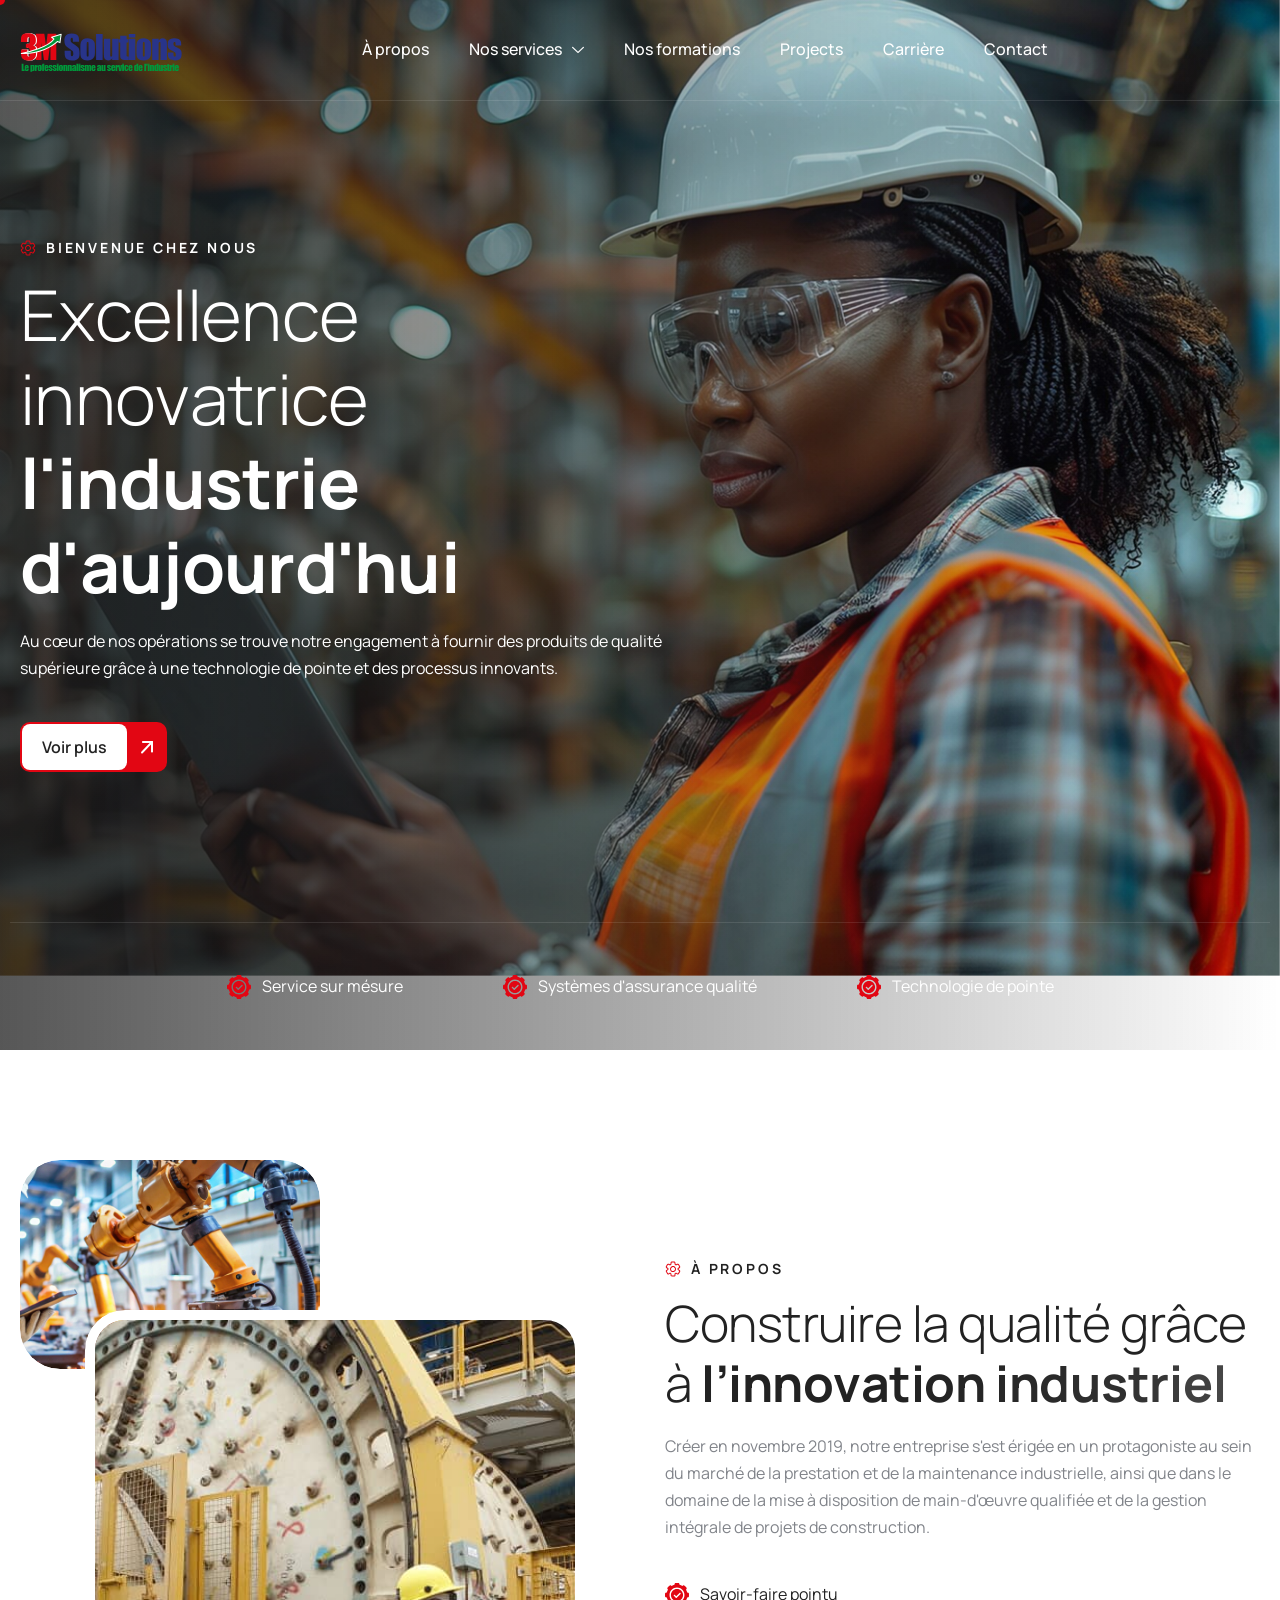
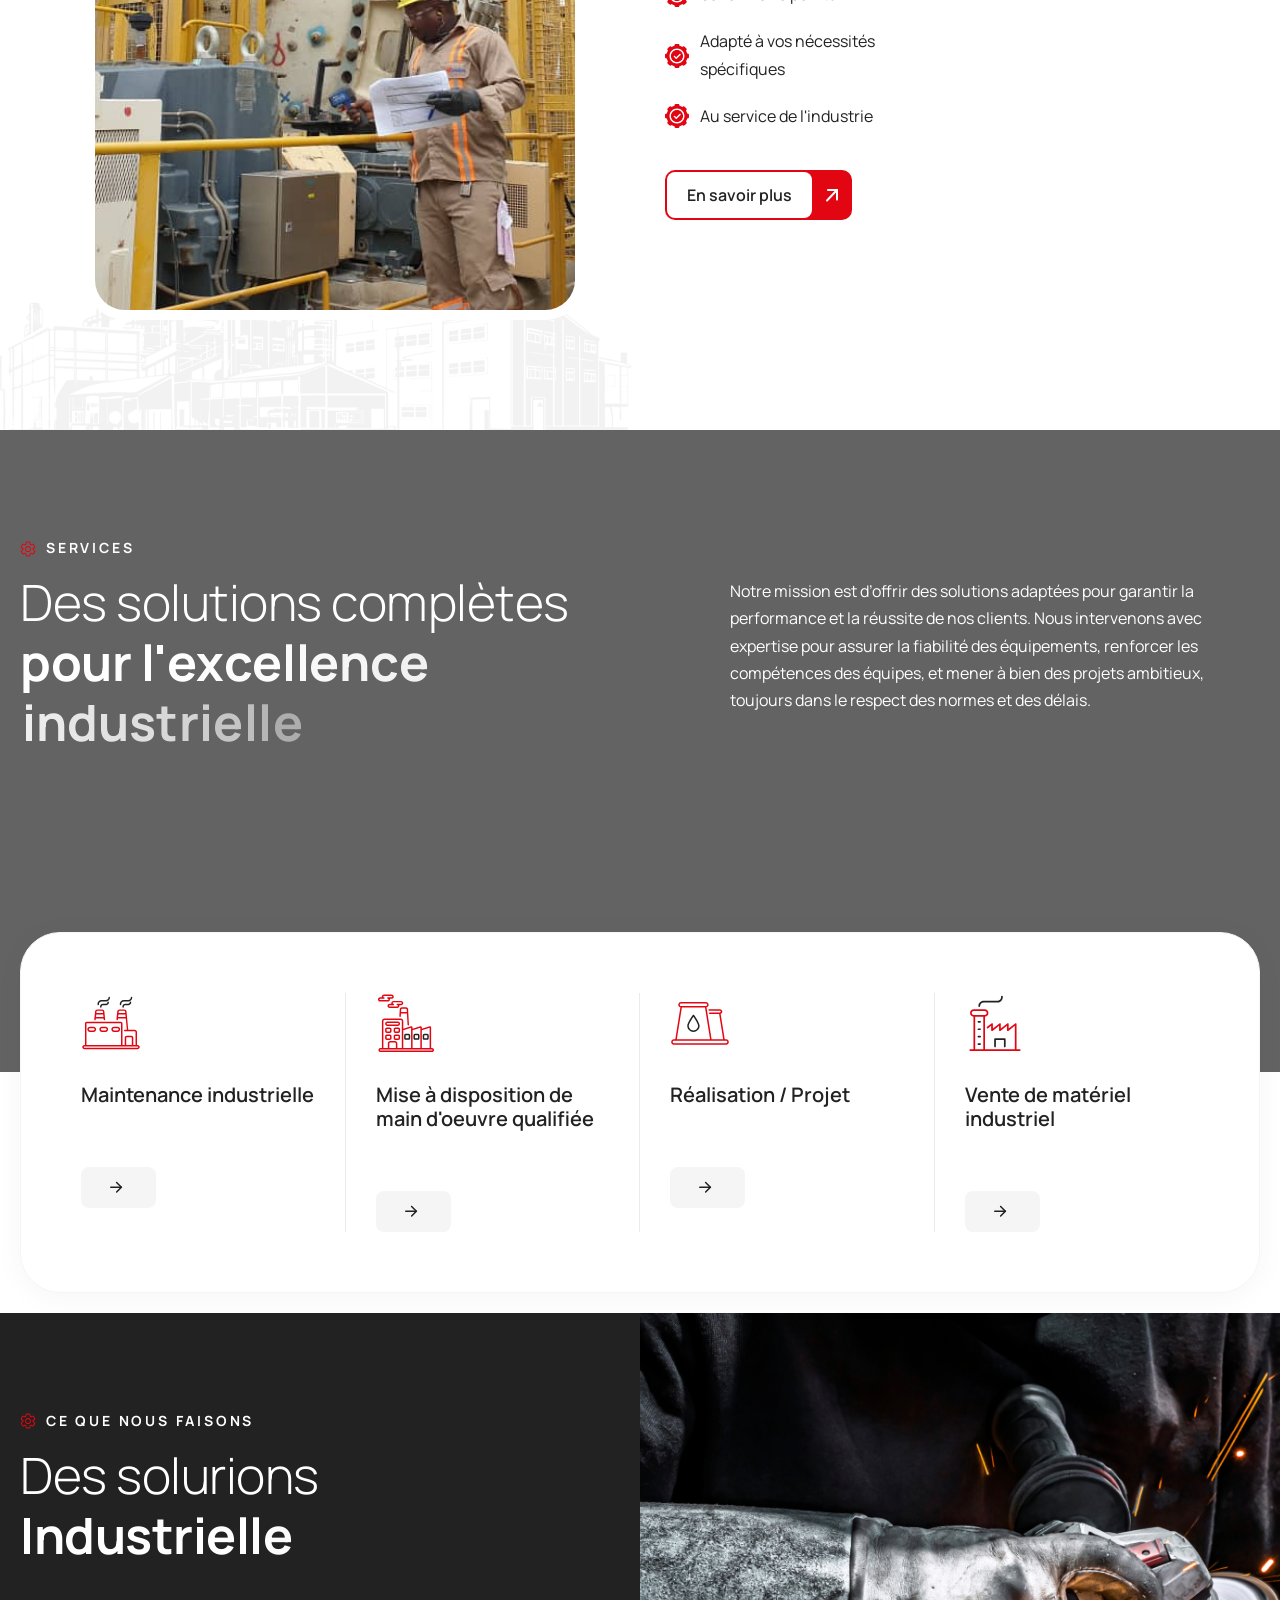
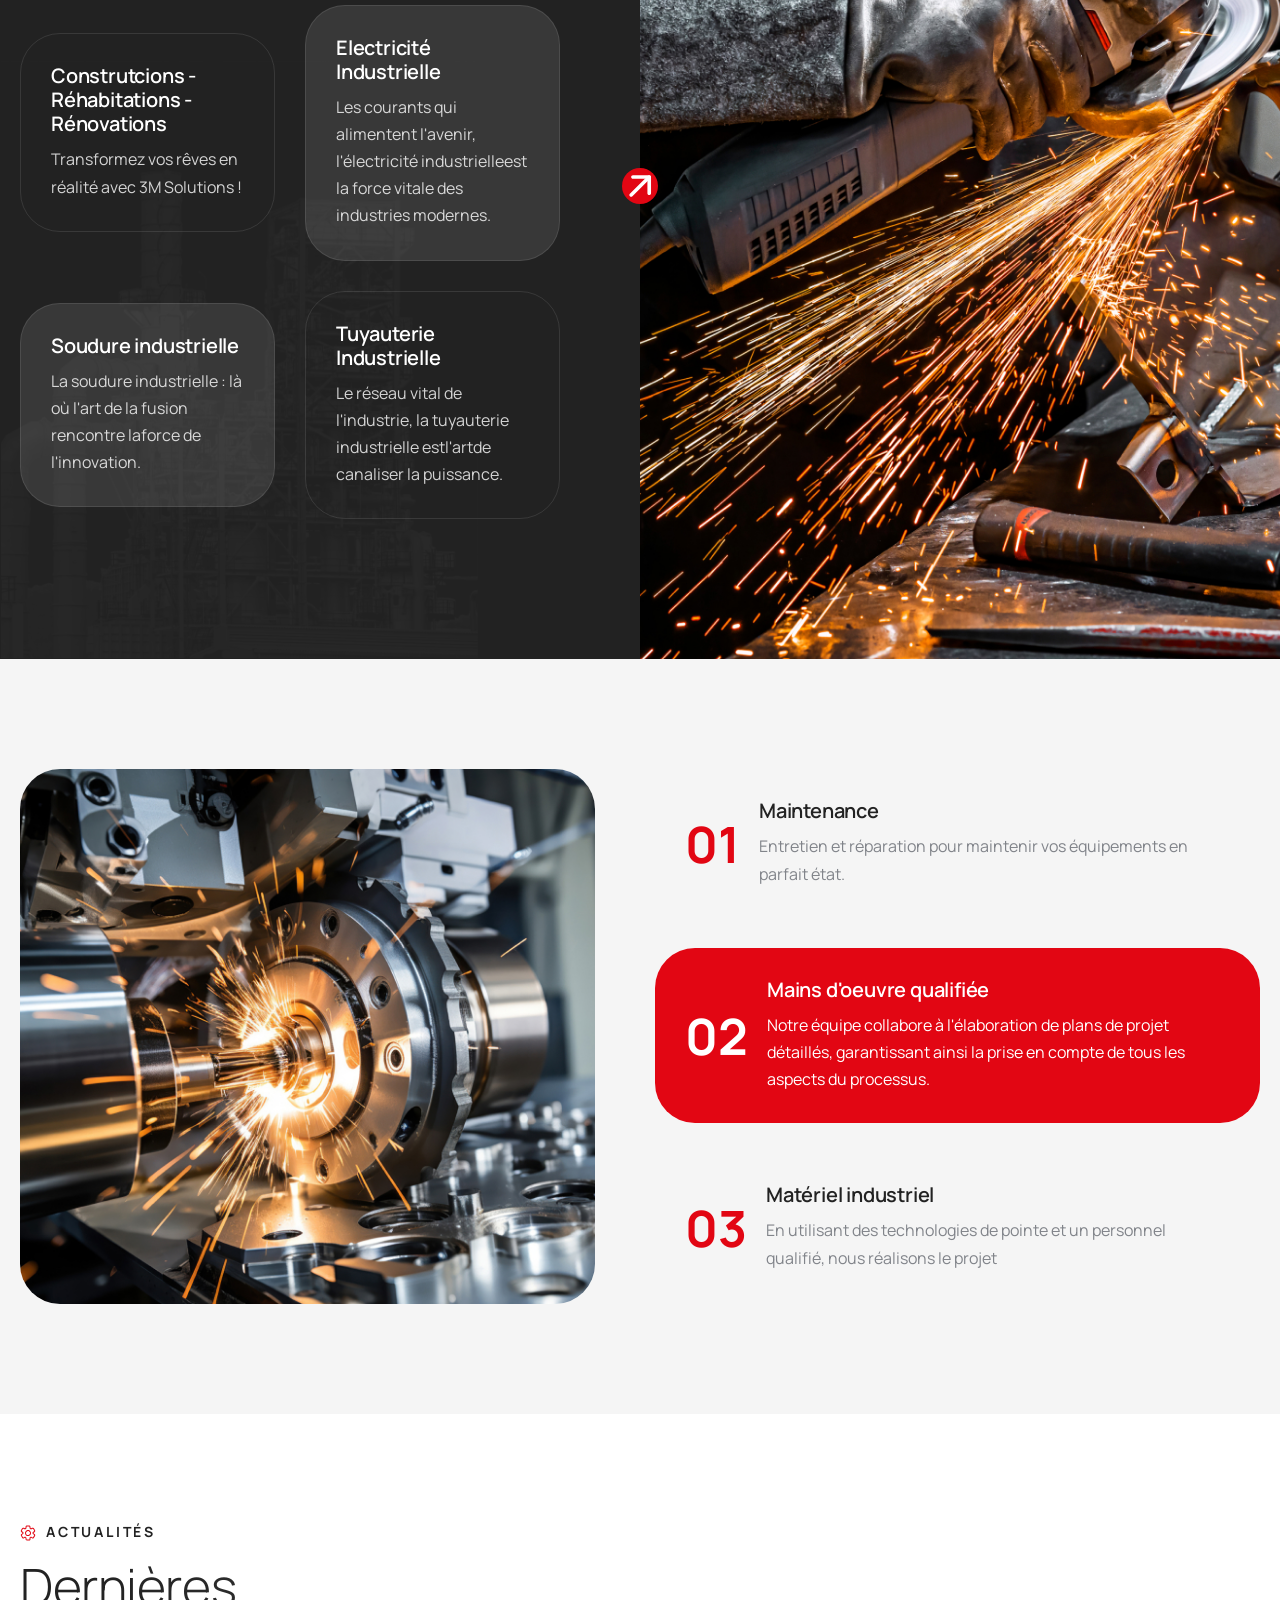
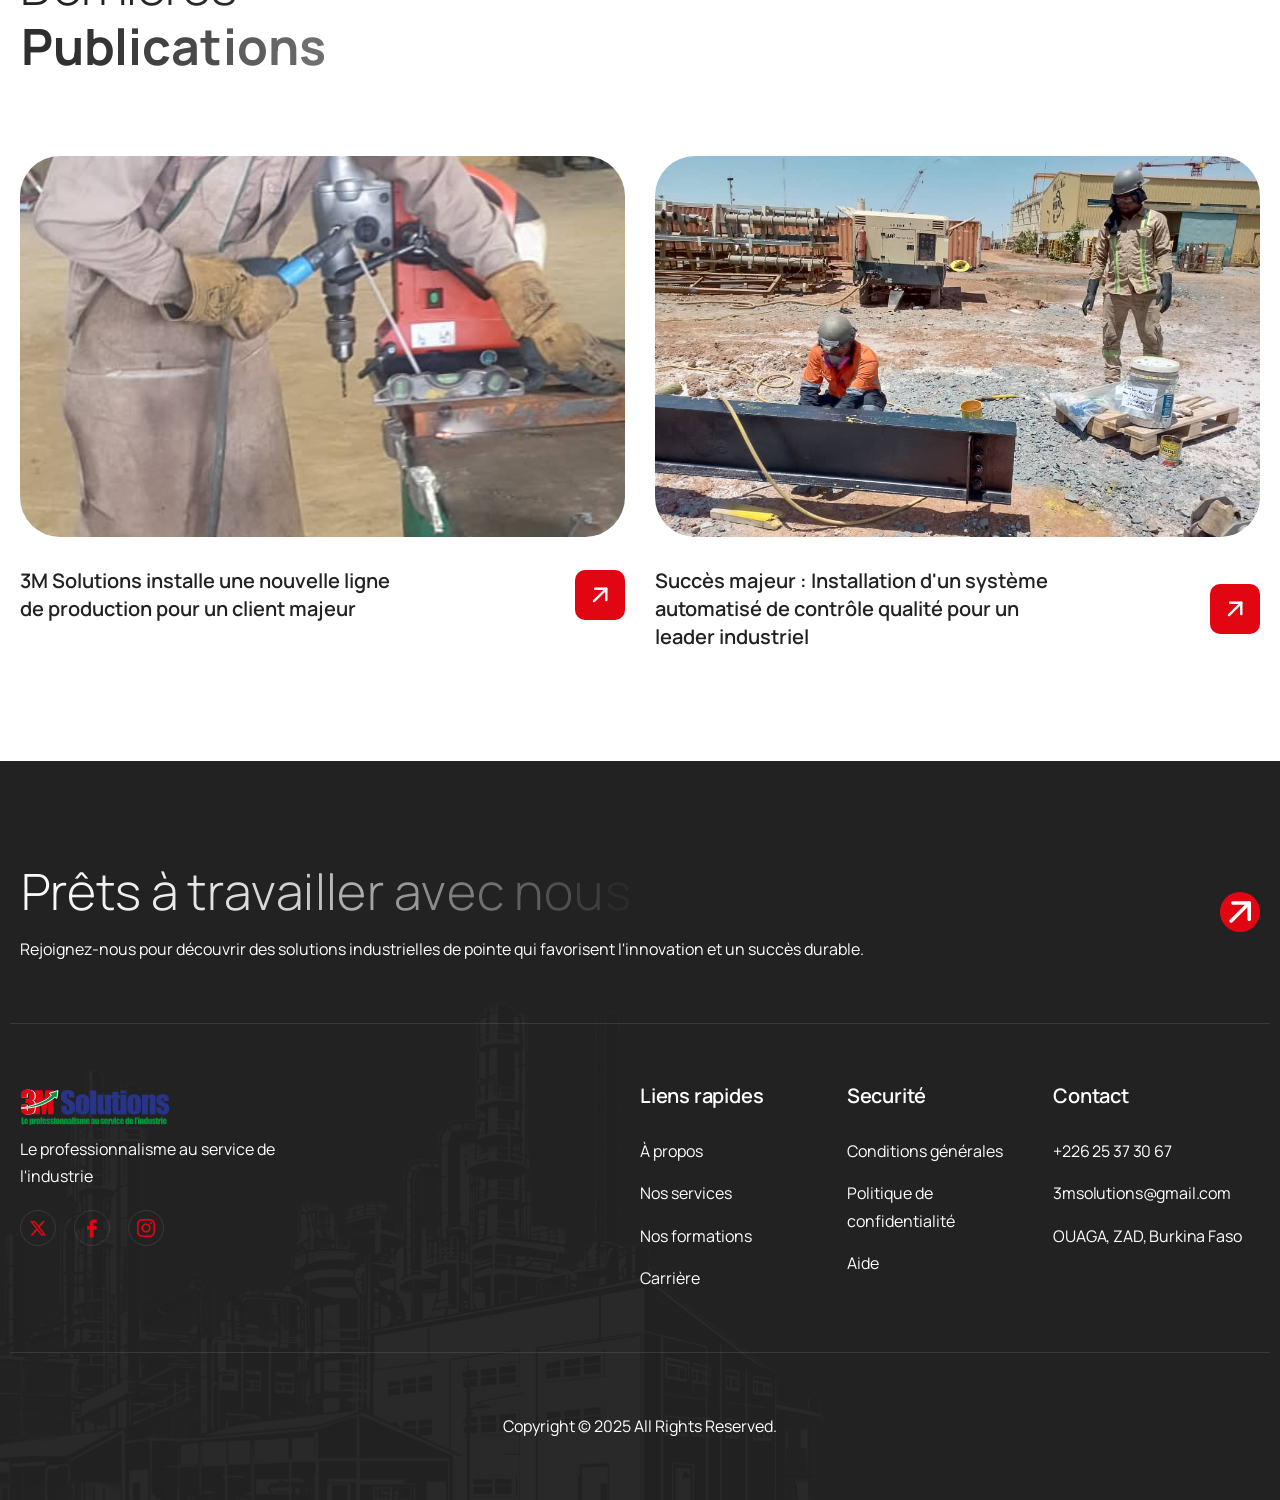
==== commit 8a5944a0: "maintenance pages added" ====
--- a/index.html
+++ b/index.html
@@ -701,11 +701,11 @@
                                                     class="ekit-menu-nav-link">Nos formations</a></li>
                                             <li id="menu-item-8575"
                                                 class="menu-item menu-item-type-post_type_archive menu-item-object-awaiken-project menu-item-8575 nav-item elementskit-mobile-builder-content"
-                                                data-vertical-menu=750px><a href="#!"
+                                                data-vertical-menu=750px><a href="../projets/index.html"
                                                     class="ekit-menu-nav-link">Projects</a></li>
                                             <li id="menu-item-4864"
                                                 class="menu-item menu-item-type-post_type menu-item-object-page menu-item-4864 nav-item elementskit-mobile-builder-content"
-                                                data-vertical-menu=750px><a href="#!"
+                                                data-vertical-menu=750px><a href="../carriere/index.html"
                                                     class="ekit-menu-nav-link">Carrière</a></li>
                                             <li id="menu-item-4864"
                                                 class="menu-item menu-item-type-post_type menu-item-object-page menu-item-4864 nav-item elementskit-mobile-builder-content"
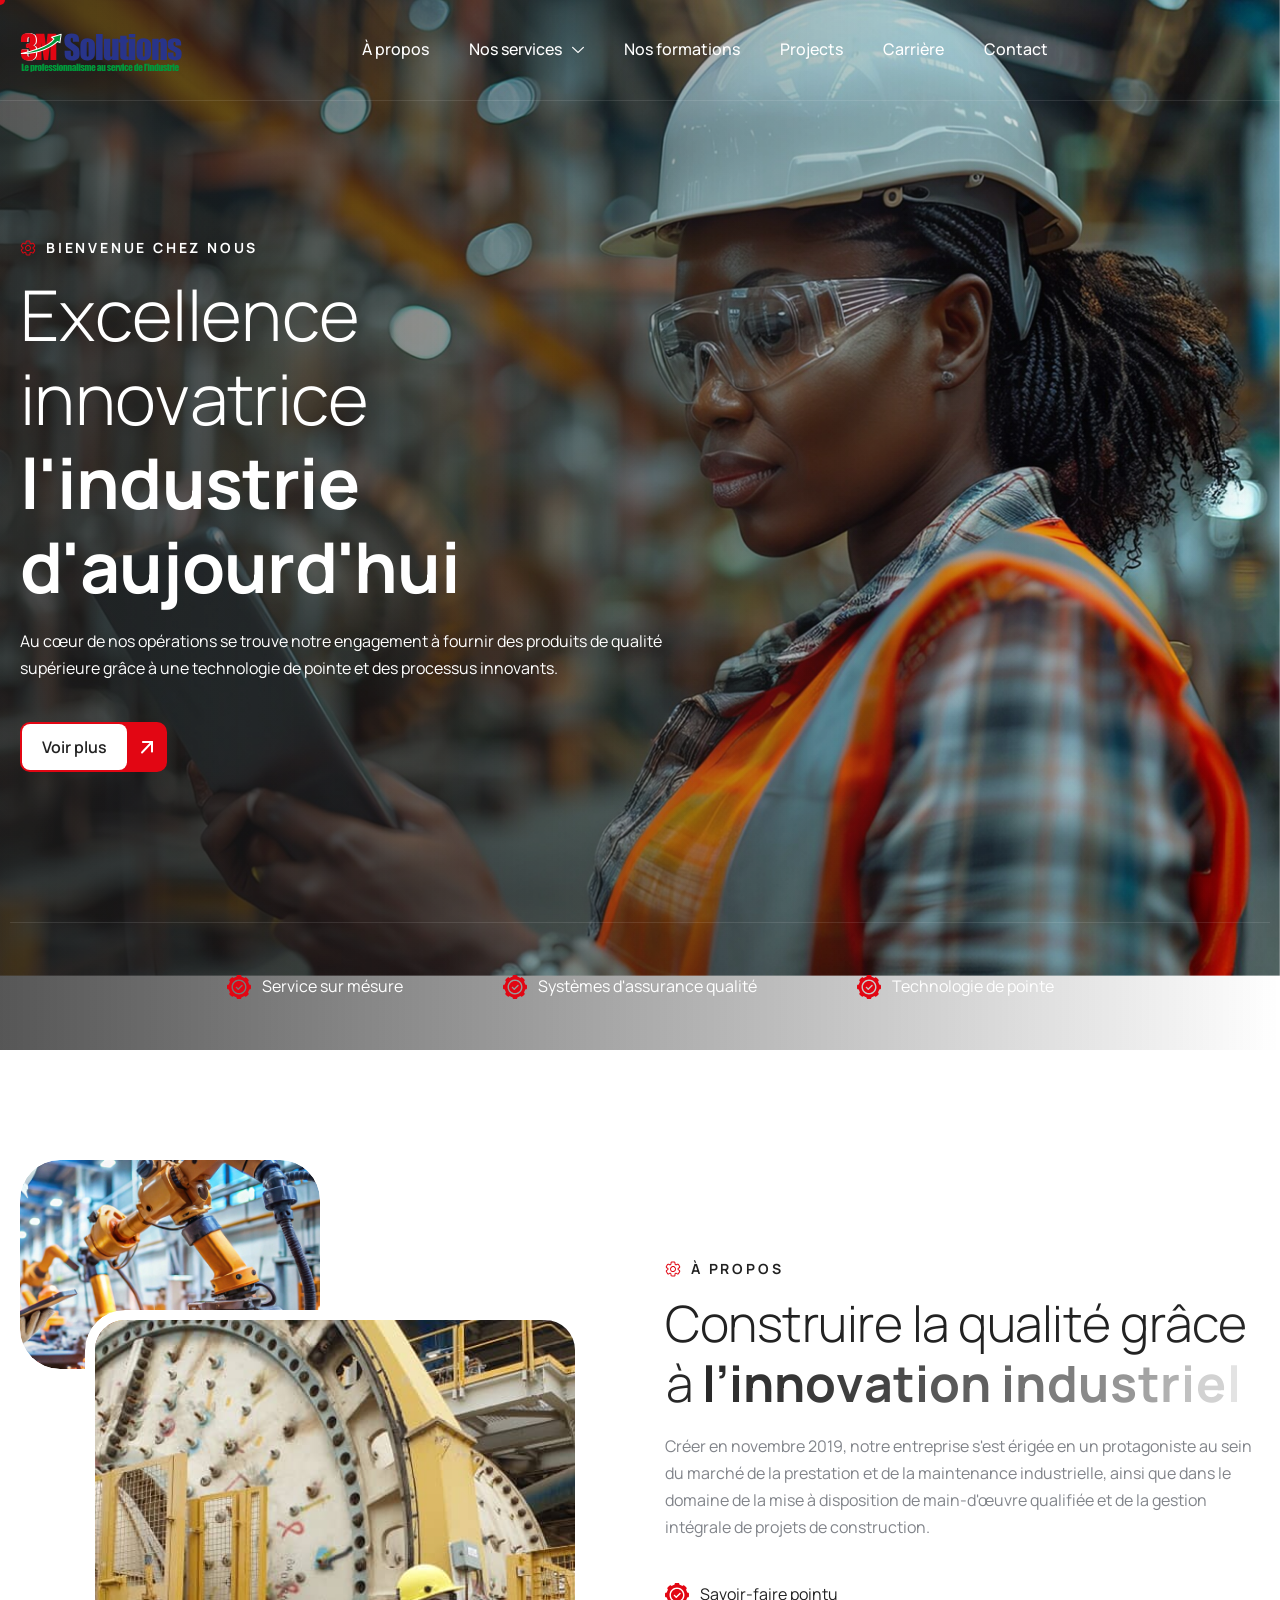
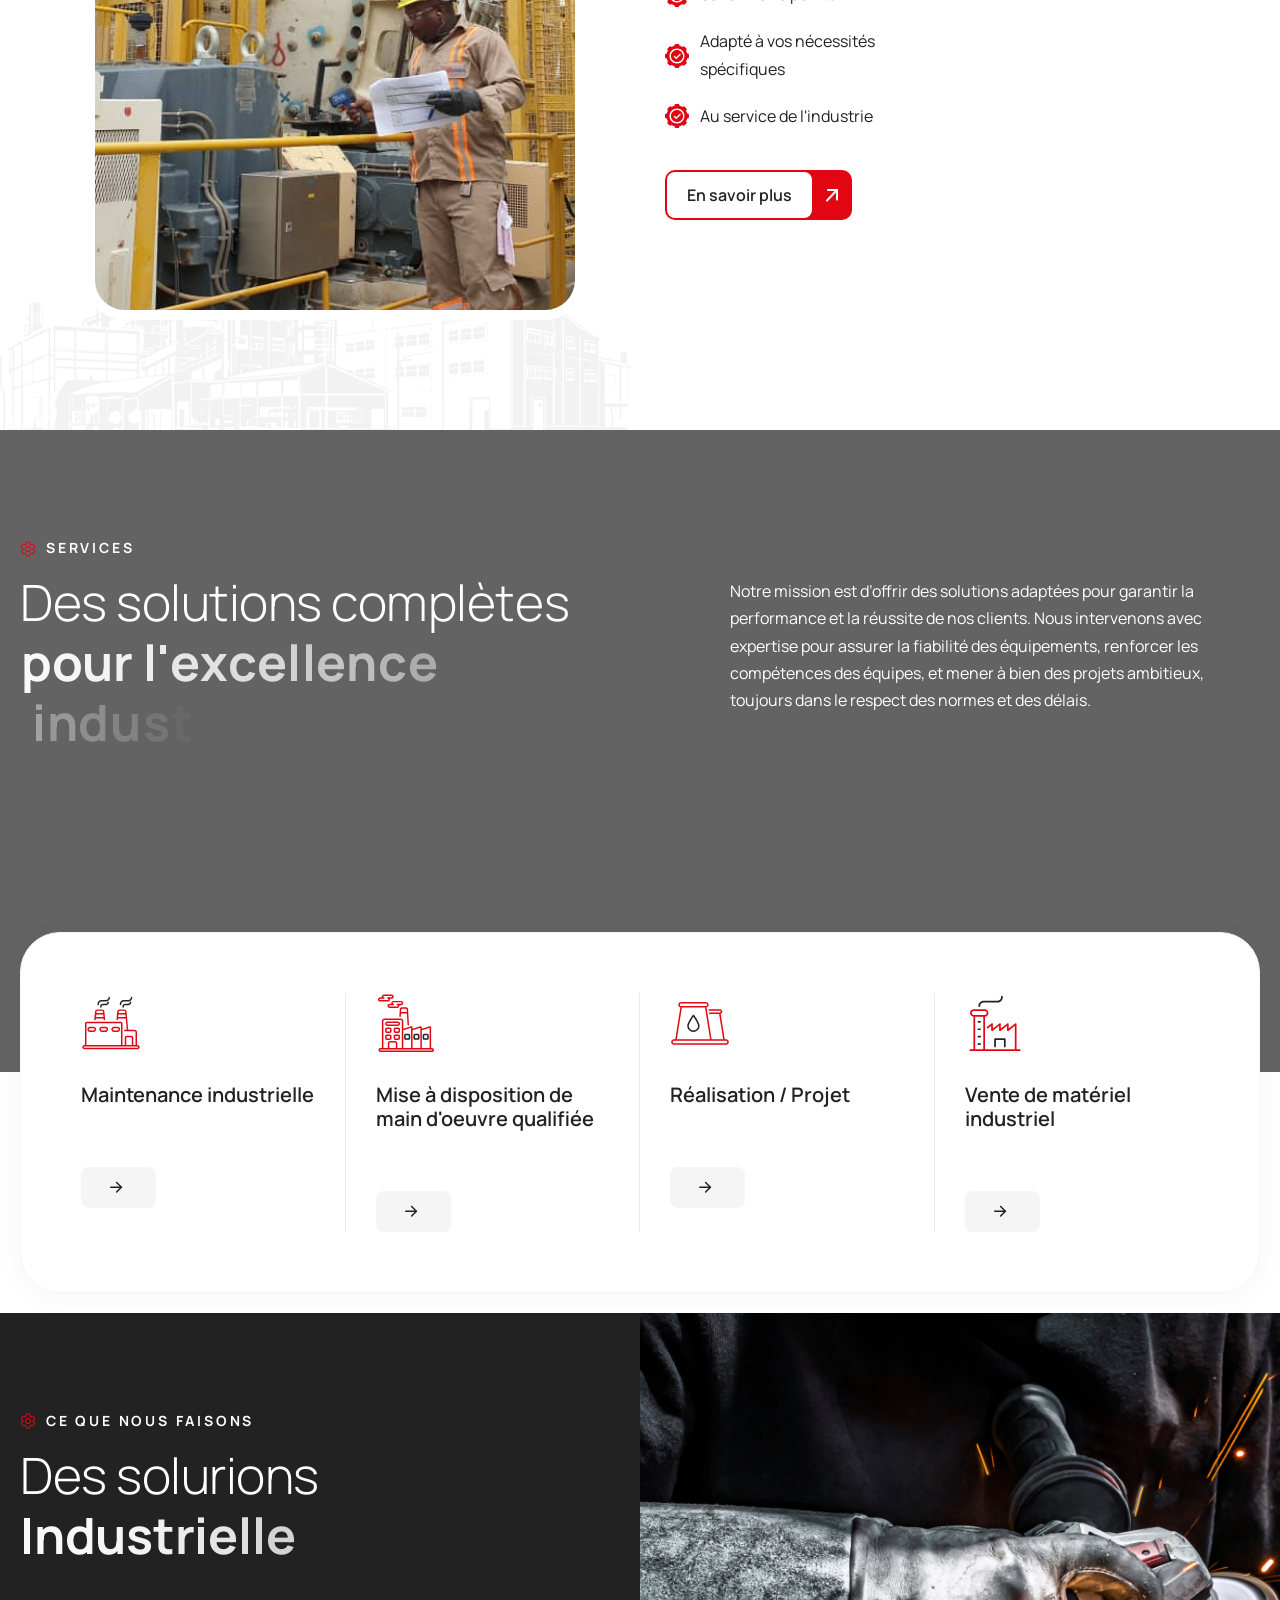
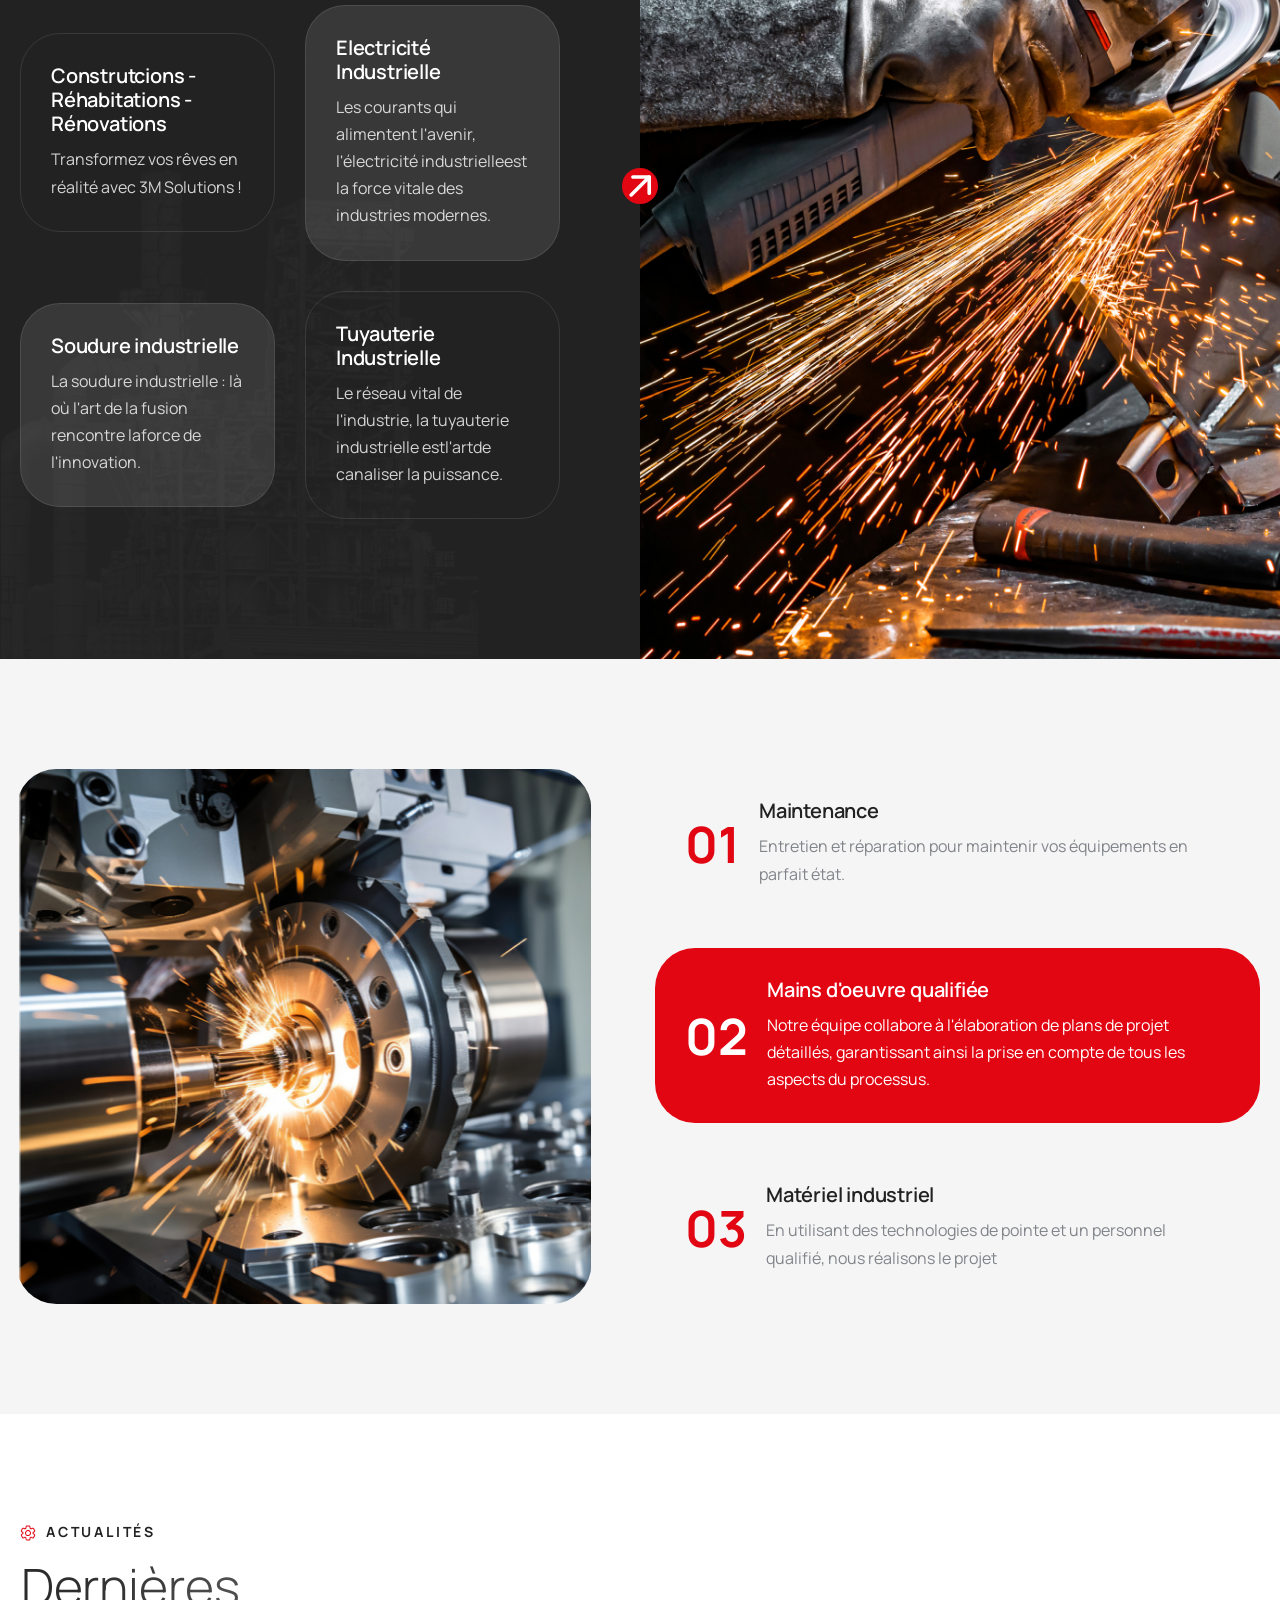
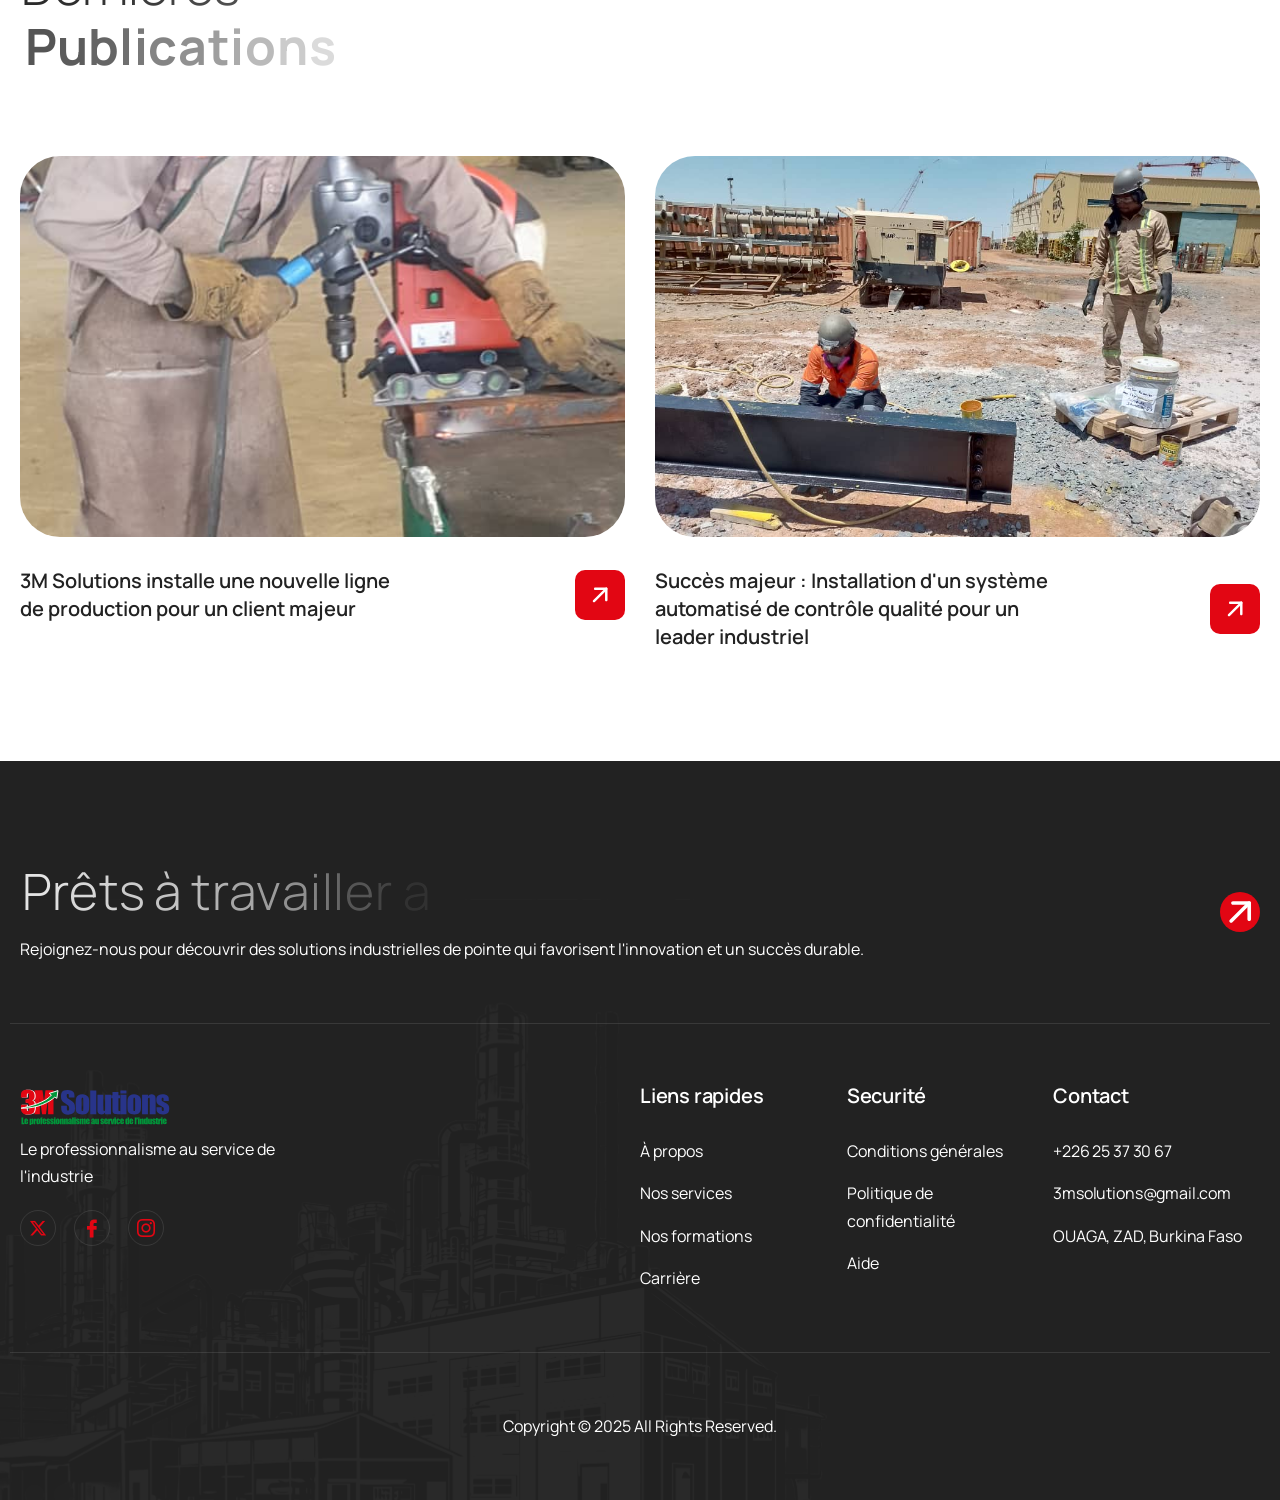
==== commit ec729ae3: "correct index path" ====
--- a/index.html
+++ b/index.html
@@ -628,7 +628,7 @@
                             <div class="elementor-widget-container">
                                 <div class="ata-site-logo">
                                     <a data-elementor-open-lightbox="" class='elementor-clickable'
-                                        href="/">
+                                        href="./index.html">
                                         <div class="ata-site-logo-set">
                                             <div class="ata-site-logo-container">
                                                 <img class="ata-site-logo-img elementor-animation-"
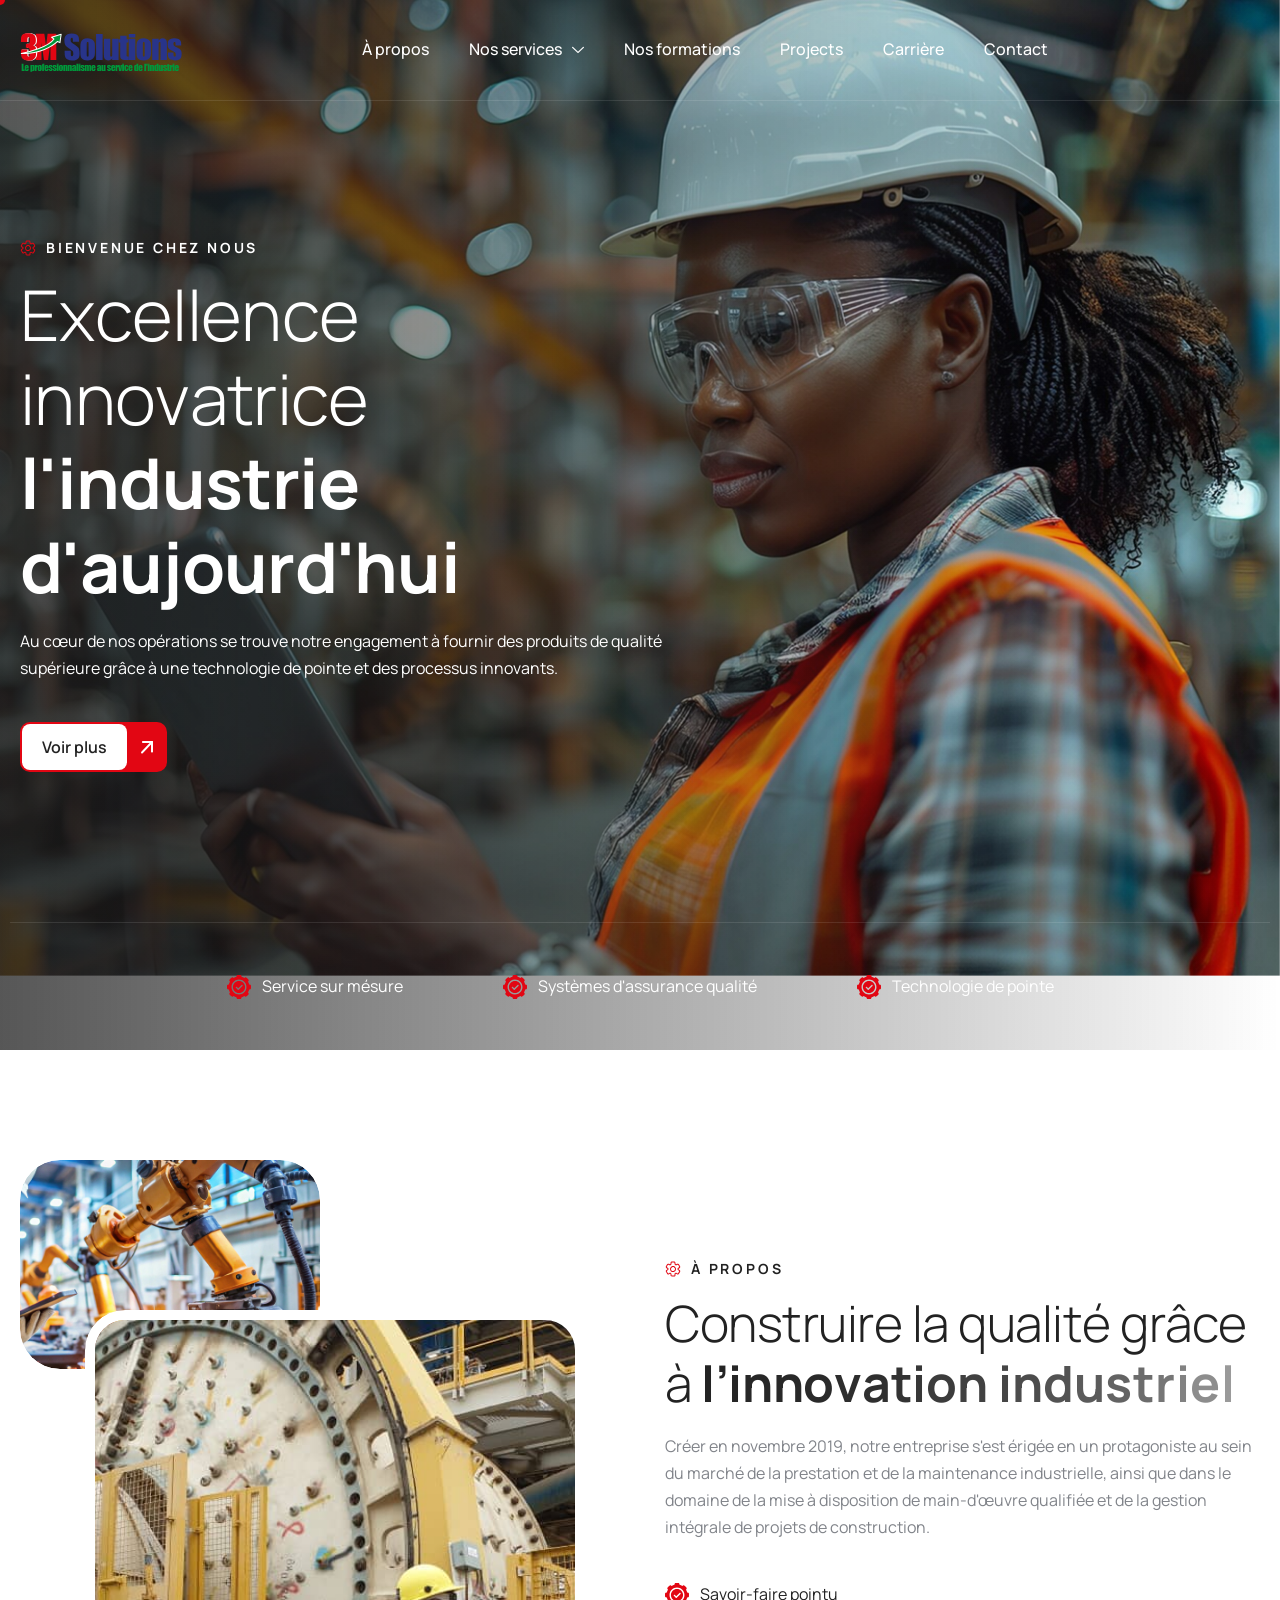
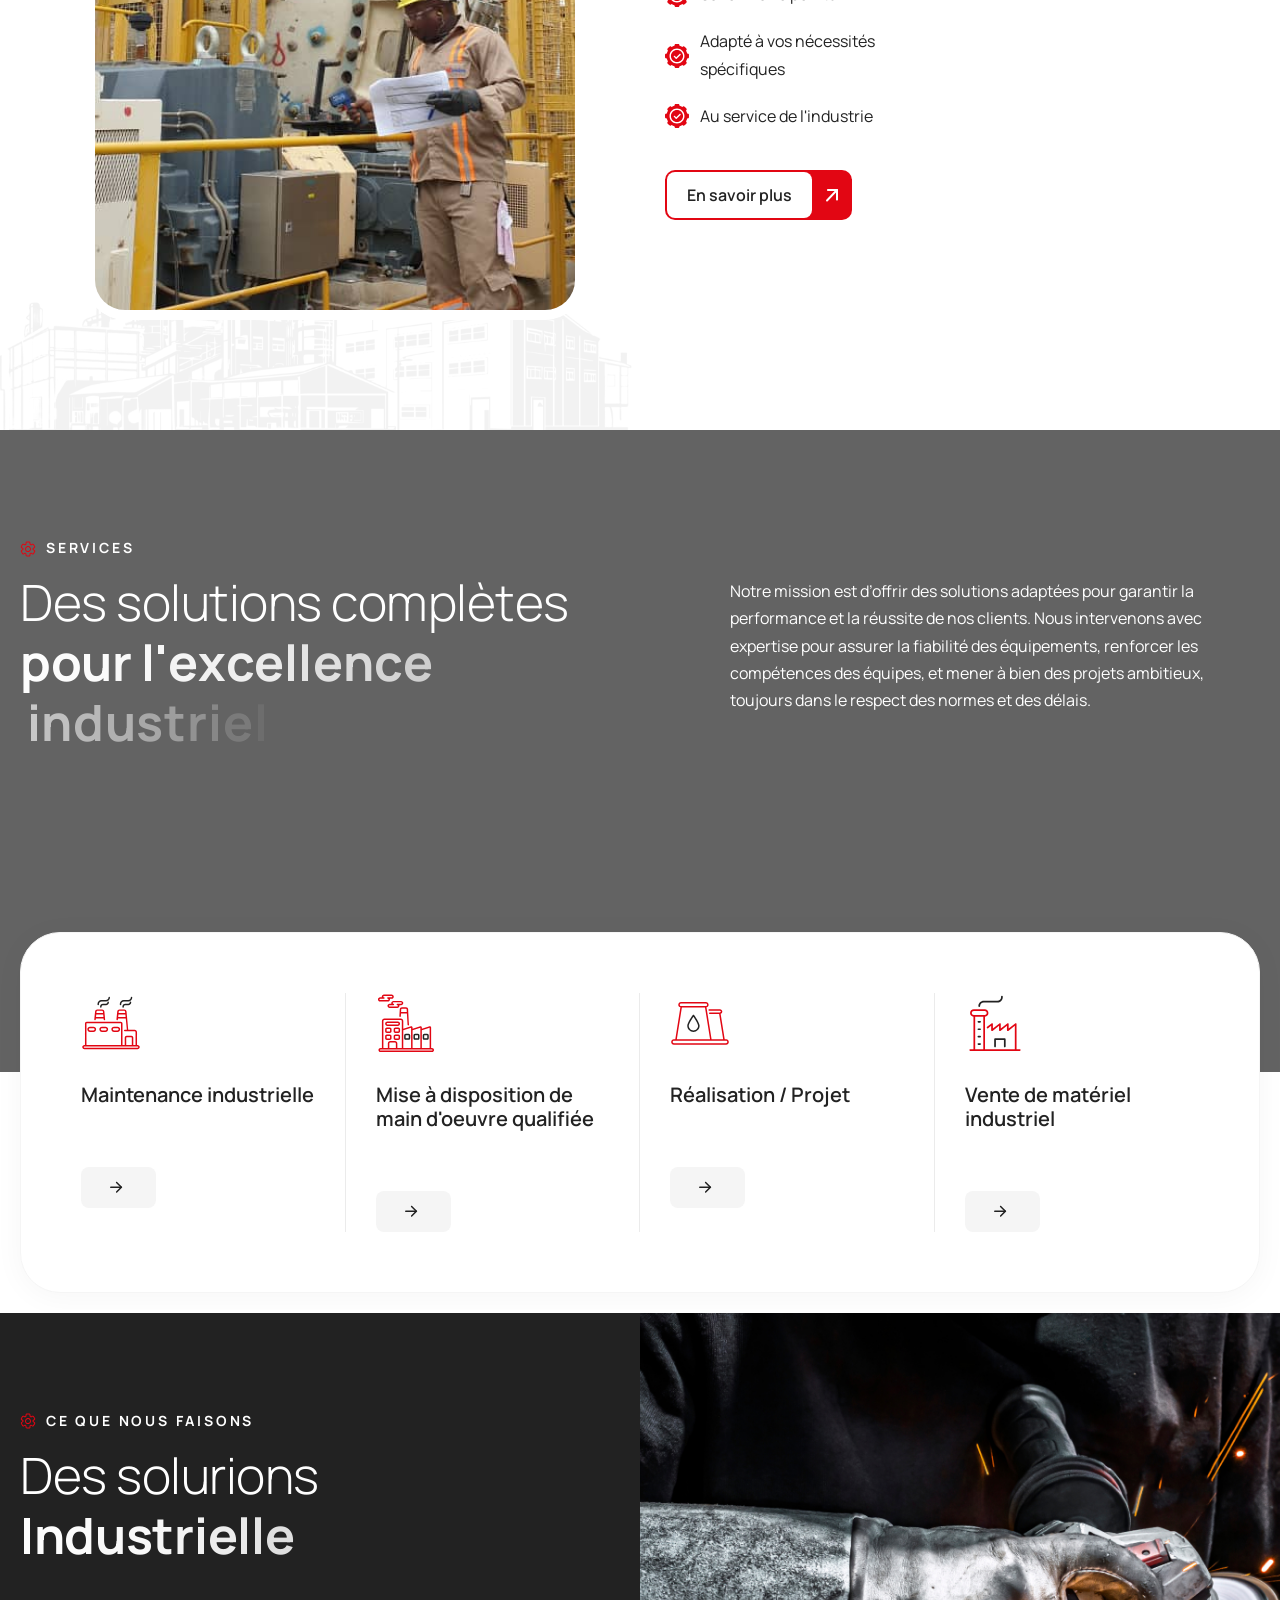
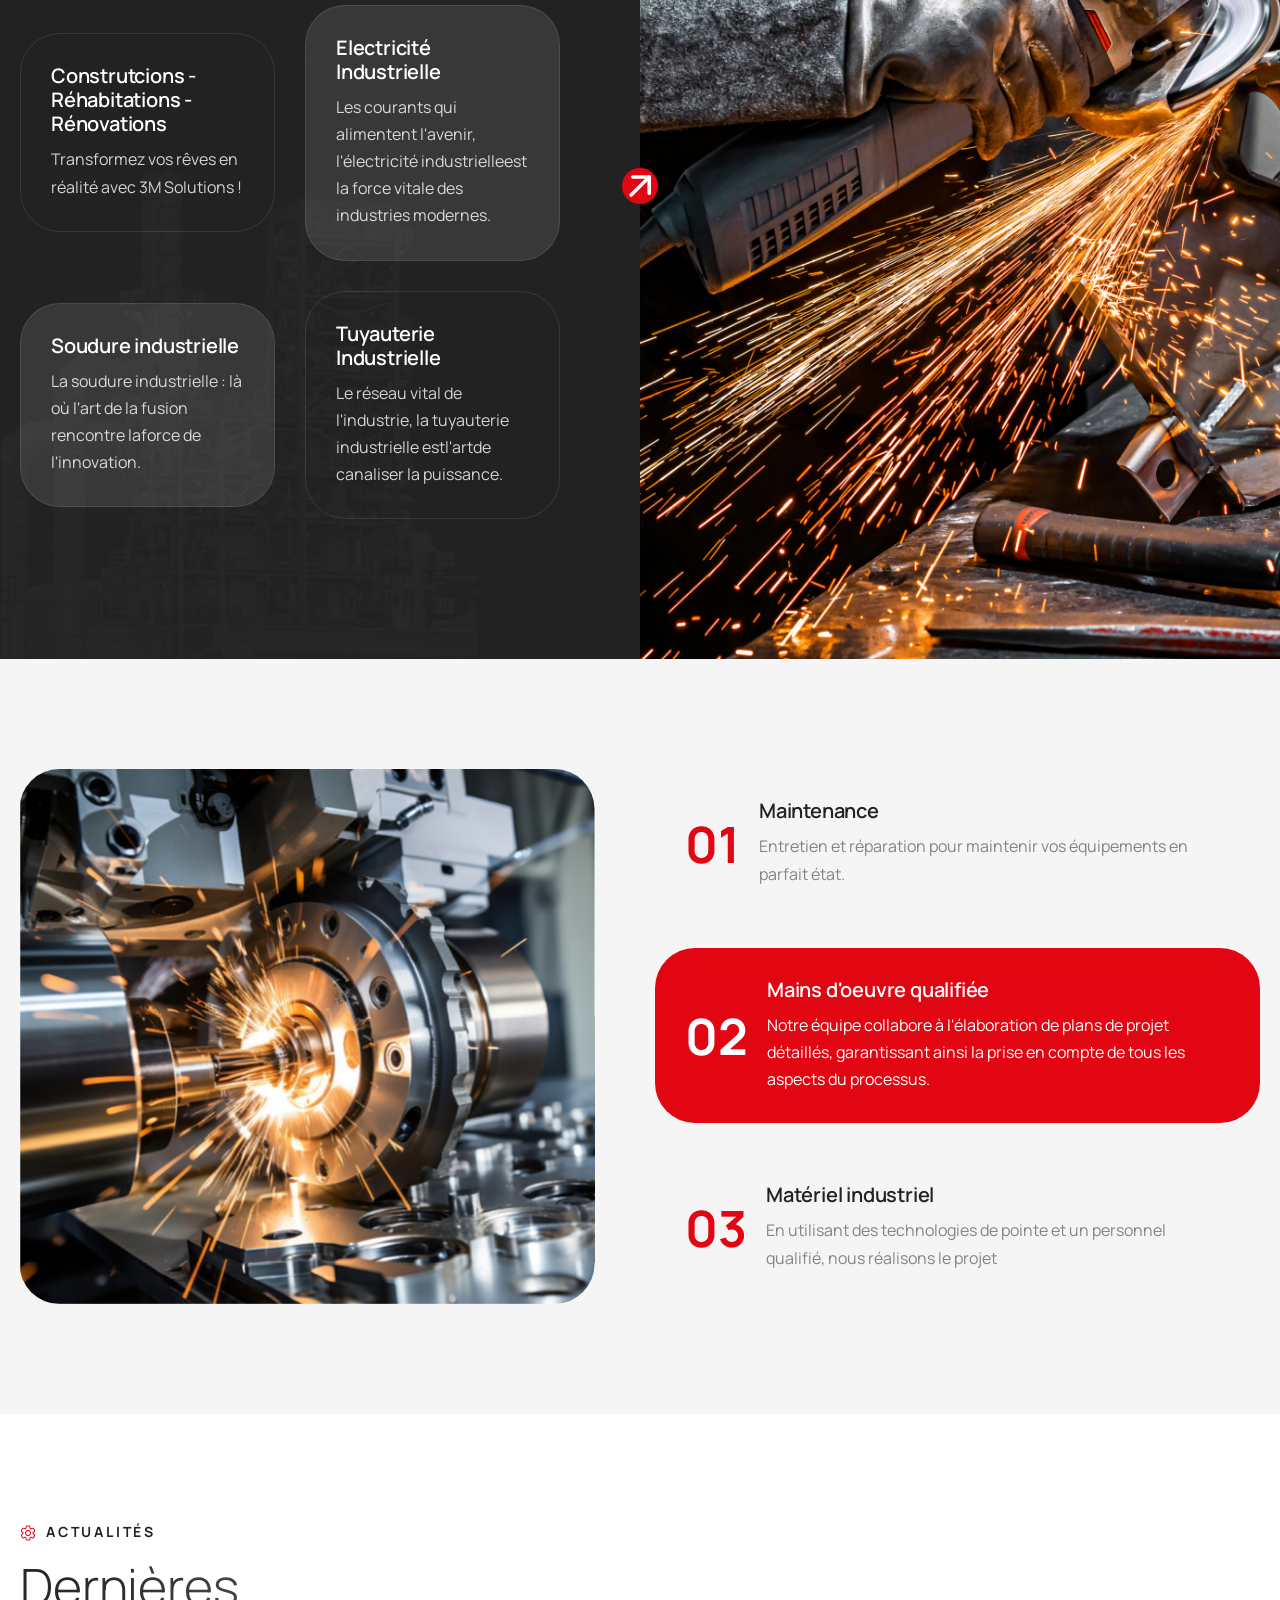
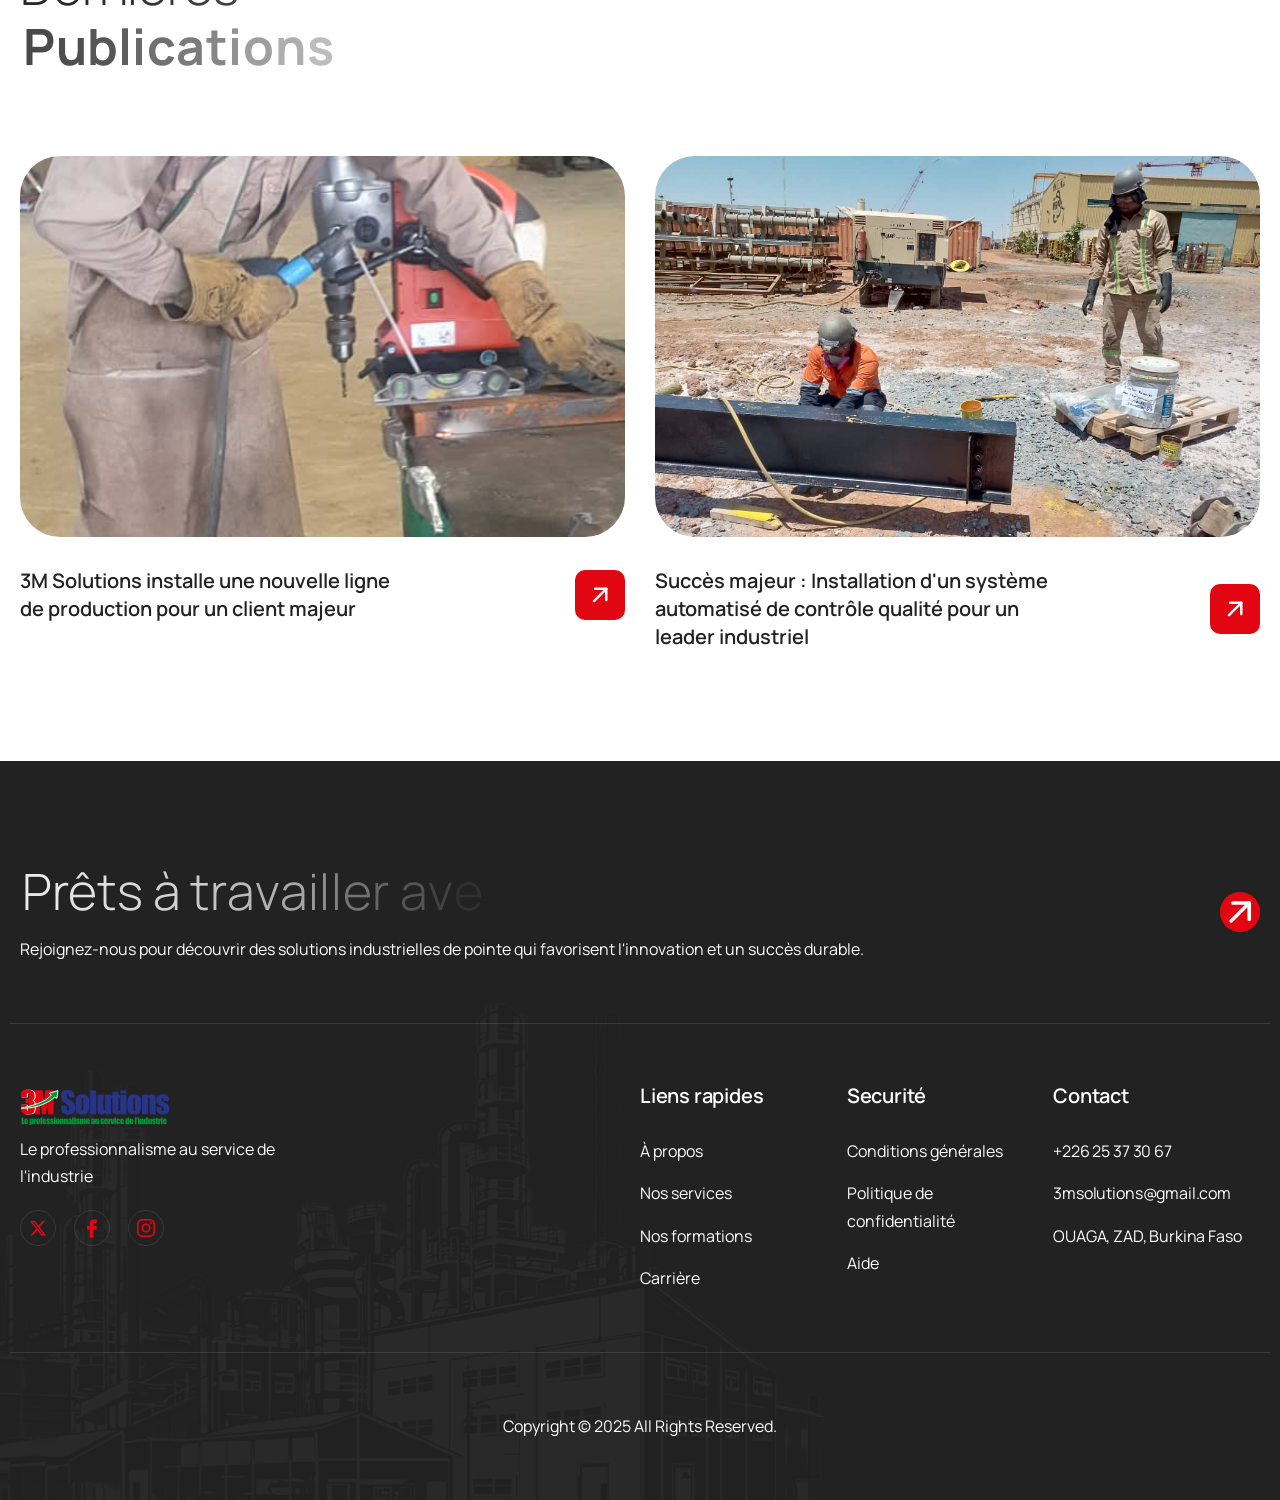
==== commit b1c400bb: "path correction" ====
--- a/index.html
+++ b/index.html
@@ -675,23 +675,23 @@
                                                  <ul class="elementskit-dropdown elementskit-submenu-panel">
                                                     <li id="menu-item-10063"
                                                         class="menu-item menu-item-type-post_type menu-item-object-page menu-item-10063 nav-item elementskit-mobile-builder-content"
-                                                        data-vertical-menu=750px><a href="../services/mecanique-industrielle/index.html"
+                                                        data-vertical-menu=750px><a href="./services/mecanique-industrielle/index.html"
                                                             class=" dropdown-item">Mécanique Industrielle</a>
                                                     <li id="menu-item-10065"
                                                         class="menu-item menu-item-type-post_type menu-item-object-page menu-item-10065 nav-item elementskit-mobile-builder-content"
-                                                        data-vertical-menu=750px><a href="../services/tuyauterie-industrielle/index.html"
+                                                        data-vertical-menu=750px><a href="./services/tuyauterie-industrielle/index.html"
                                                             class=" dropdown-item">Tuyauterie Industrielle</a>
                                                     <li id="menu-item-10066"
                                                         class="menu-item menu-item-type-post_type menu-item-object-page menu-item-10066 nav-item elementskit-mobile-builder-content"
-                                                        data-vertical-menu=750px><a href="../services/electricite-industrielle/index.html"
+                                                        data-vertical-menu=750px><a href="./services/electricite-industrielle/index.html"
                                                             class=" dropdown-item">Electricité Industrielle</a>
                                                     <li id="menu-item-10064"
                                                         class="menu-item menu-item-type-post_type menu-item-object-page menu-item-10064 nav-item elementskit-mobile-builder-content"
-                                                        data-vertical-menu=750px><a href="../services/soudure-industrielle/index.html"
+                                                        data-vertical-menu=750px><a href="./services/soudure-industrielle/index.html"
                                                             class=" dropdown-item">Soudure Industrielle</a> <hr>
                                                     <li id="menu-item-10067"
                                                         class="menu-item menu-item-type-post_type menu-item-object-page menu-item-10067 nav-item elementskit-mobile-builder-content"
-                                                        data-vertical-menu=750px><a href="../services/materiel-industrielle/index.html"
+                                                        data-vertical-menu=750px><a href="./services/materiel-industrielle/index.html"
                                                             class=" dropdown-item">Matériel Industrielle</a>
                                                 </ul>
                                             </li>
@@ -701,11 +701,11 @@
                                                     class="ekit-menu-nav-link">Nos formations</a></li>
                                             <li id="menu-item-8575"
                                                 class="menu-item menu-item-type-post_type_archive menu-item-object-awaiken-project menu-item-8575 nav-item elementskit-mobile-builder-content"
-                                                data-vertical-menu=750px><a href="../projets/index.html"
+                                                data-vertical-menu=750px><a href="./projets/index.html"
                                                     class="ekit-menu-nav-link">Projects</a></li>
                                             <li id="menu-item-4864"
                                                 class="menu-item menu-item-type-post_type menu-item-object-page menu-item-4864 nav-item elementskit-mobile-builder-content"
-                                                data-vertical-menu=750px><a href="../carriere/index.html"
+                                                data-vertical-menu=750px><a href="./carriere/index.html"
                                                     class="ekit-menu-nav-link">Carrière</a></li>
                                             <li id="menu-item-4864"
                                                 class="menu-item menu-item-type-post_type menu-item-object-page menu-item-4864 nav-item elementskit-mobile-builder-content"
@@ -2011,7 +2011,7 @@
                                                             class="ekit-menu-nav-link">Nos formations</a></li>
                                                     <li id="menu-item-8197"
                                                         class="menu-item menu-item-type-post_type menu-item-object-page menu-item-8197 nav-item elementskit-mobile-builder-content"
-                                                        data-vertical-menu=750px><a href="#!"
+                                                        data-vertical-menu=750px><a href="./carriere/index.html"
                                                             class="ekit-menu-nav-link">Carrière</a></li>
                                                 </ul>
                                             </div>
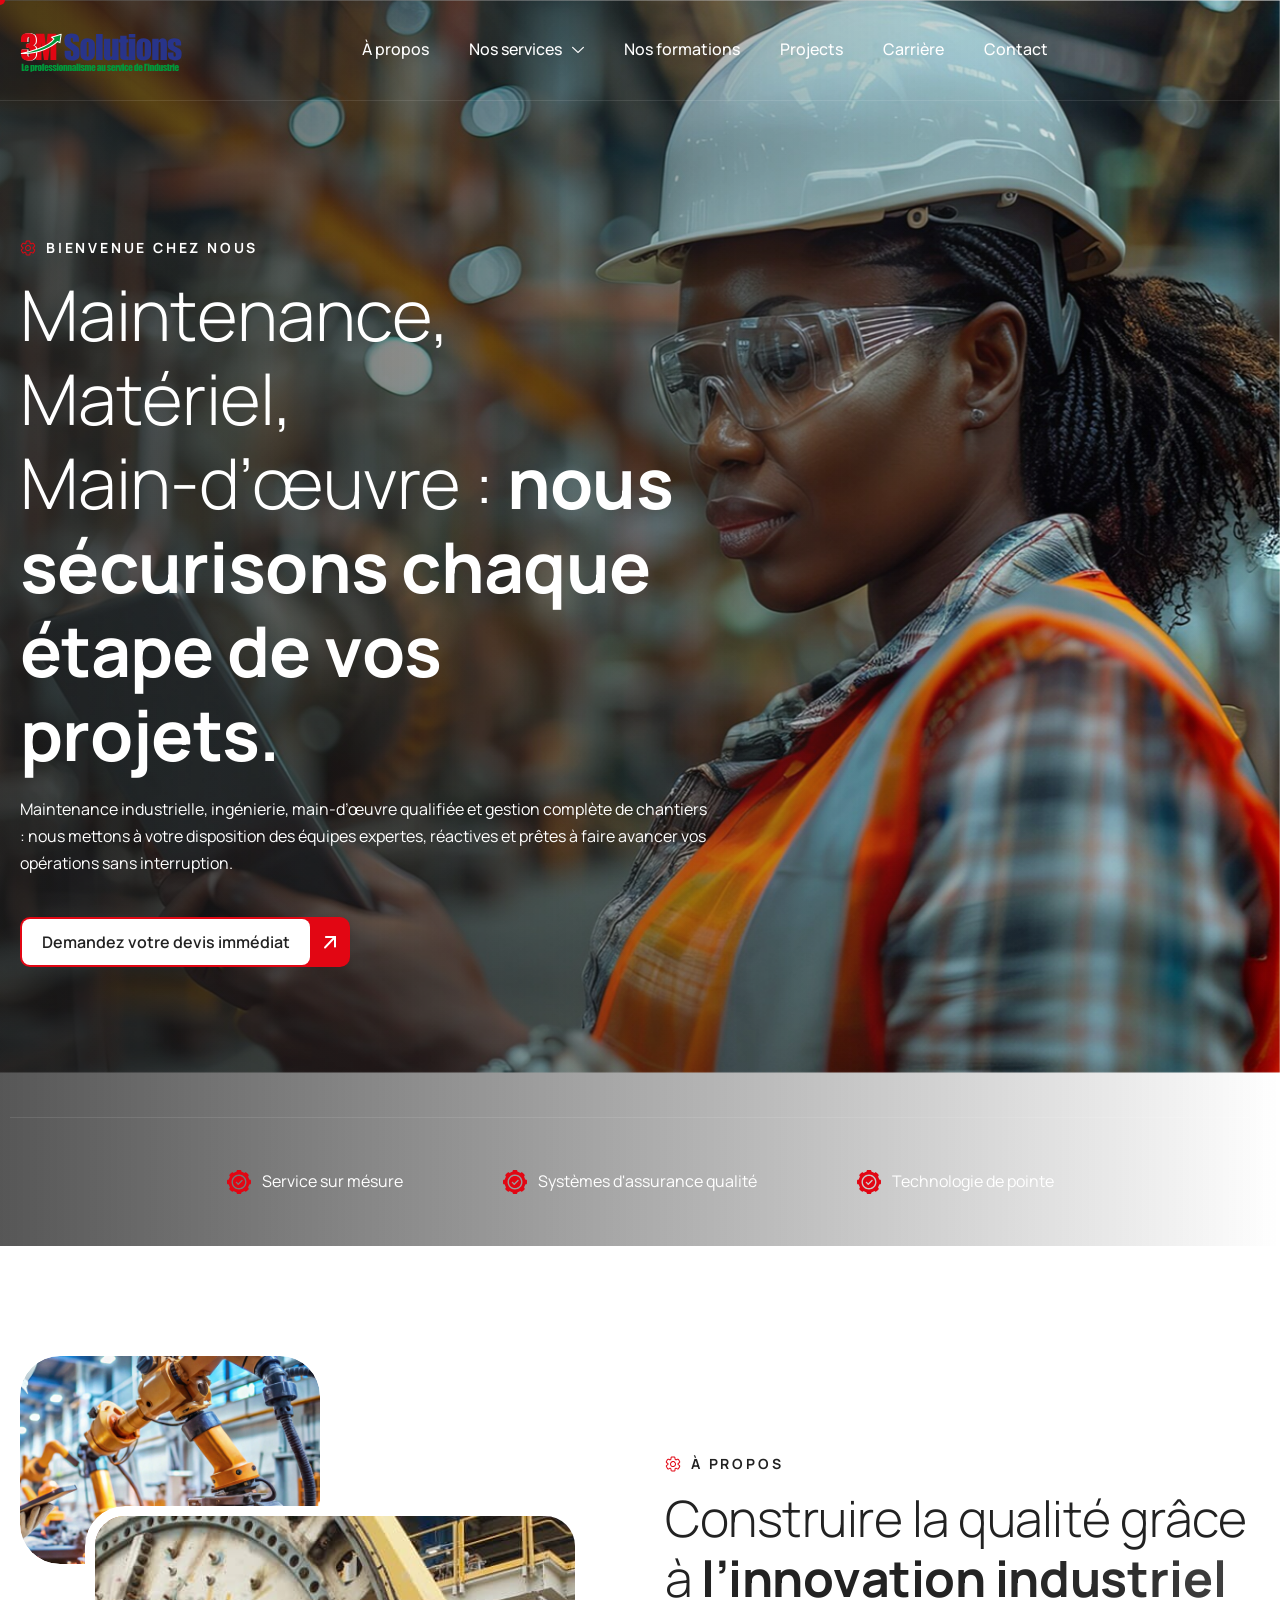
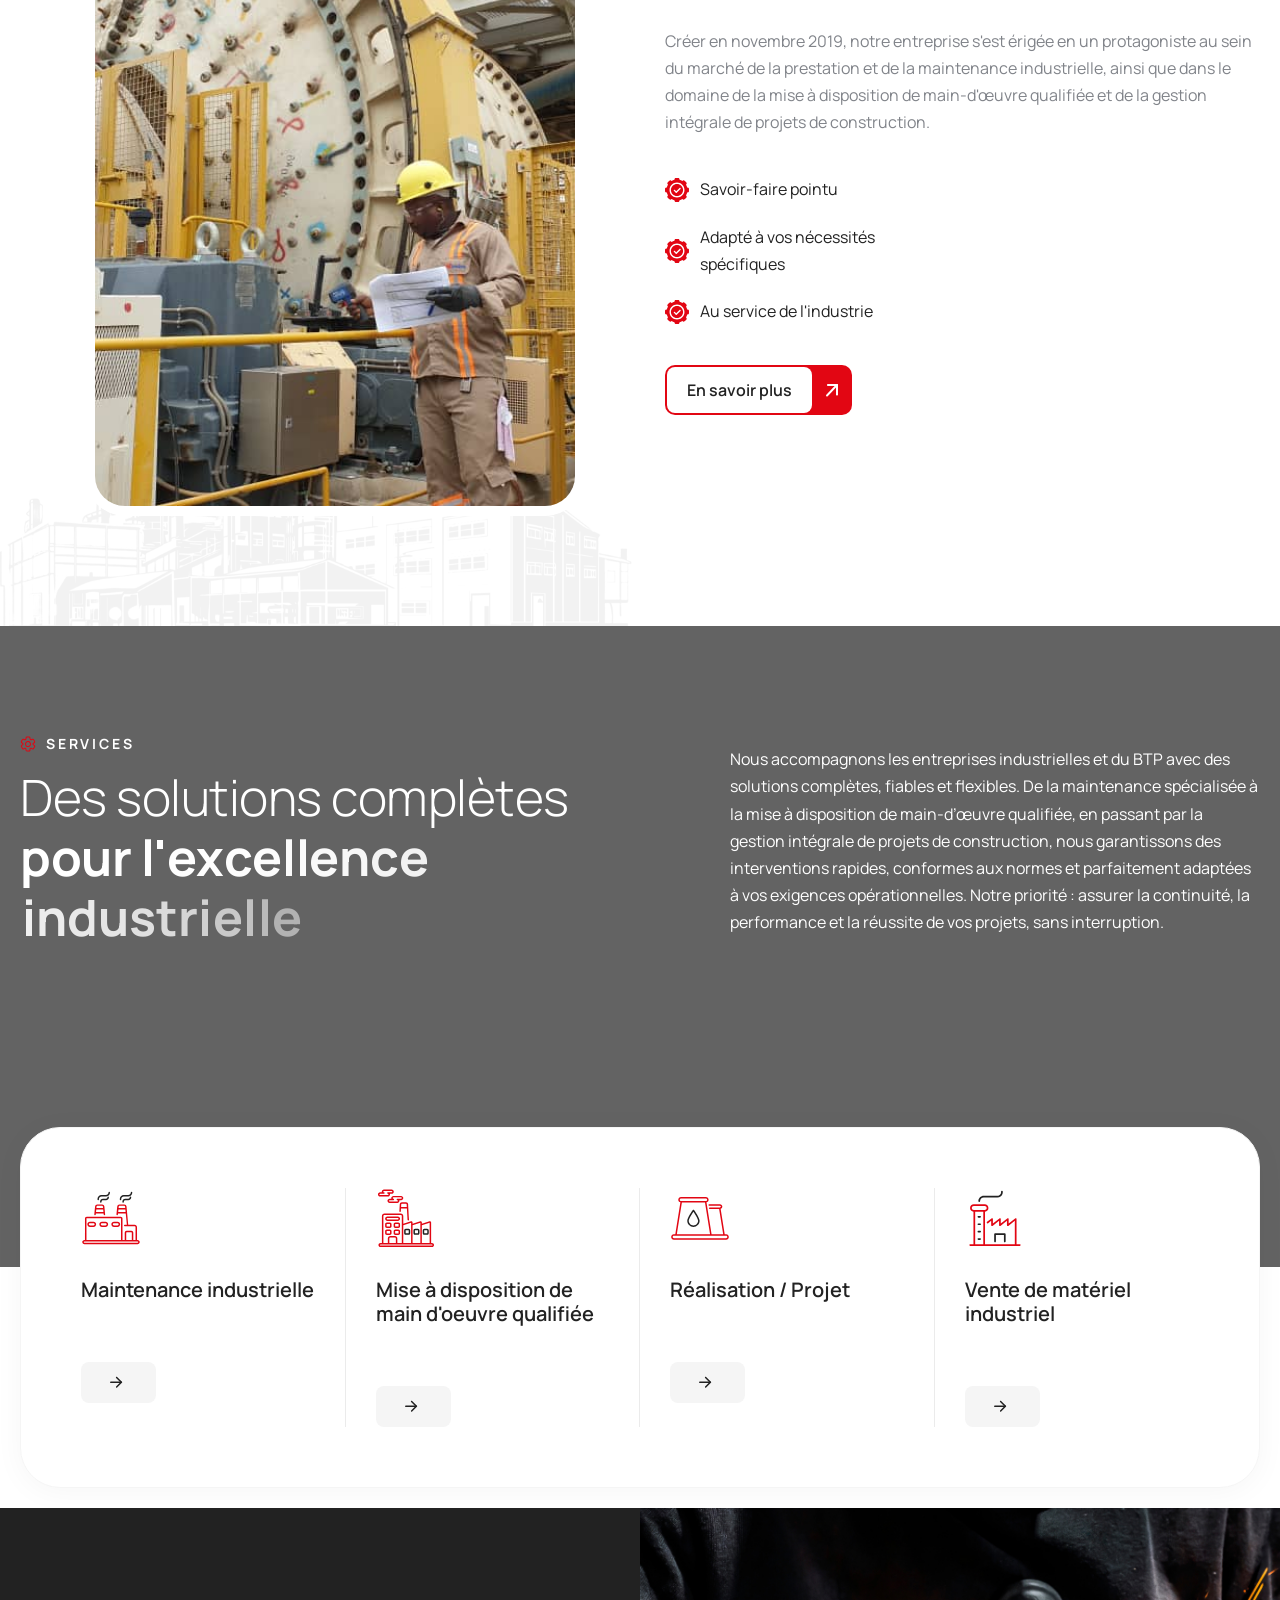
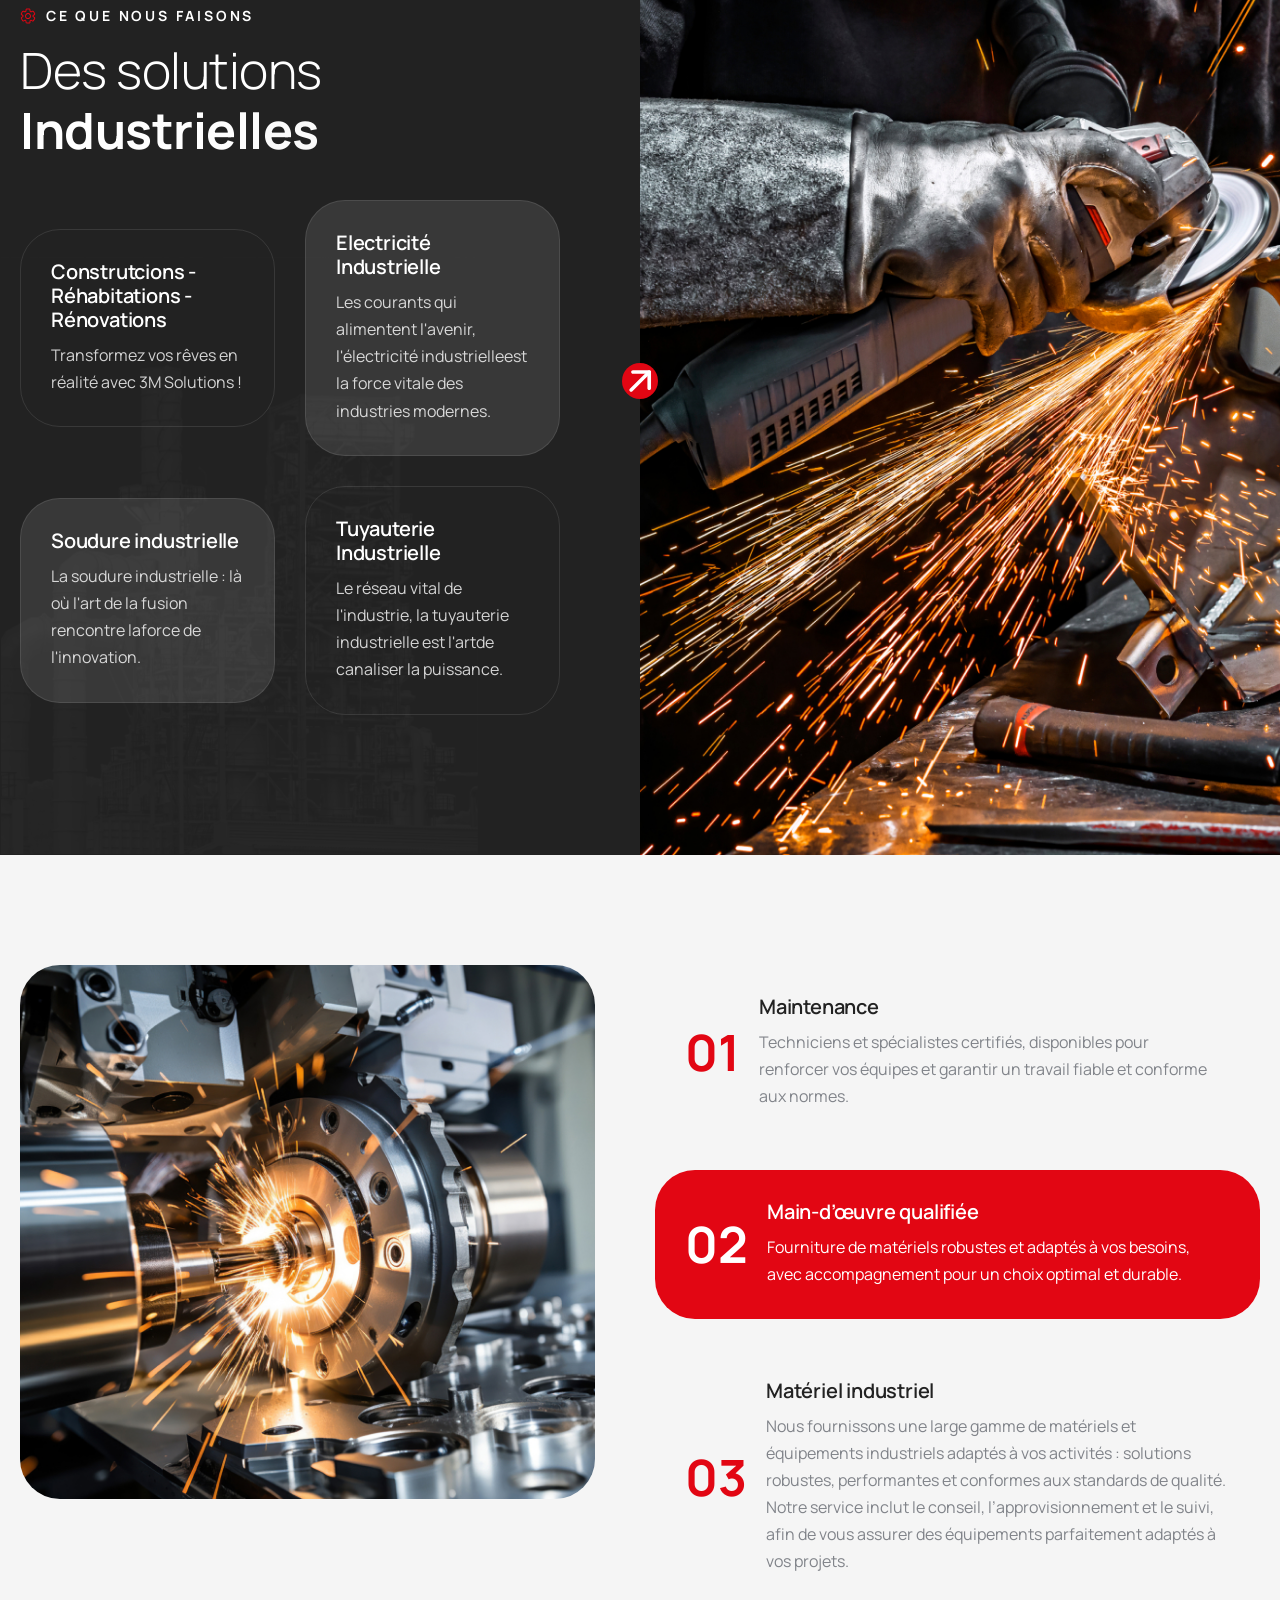
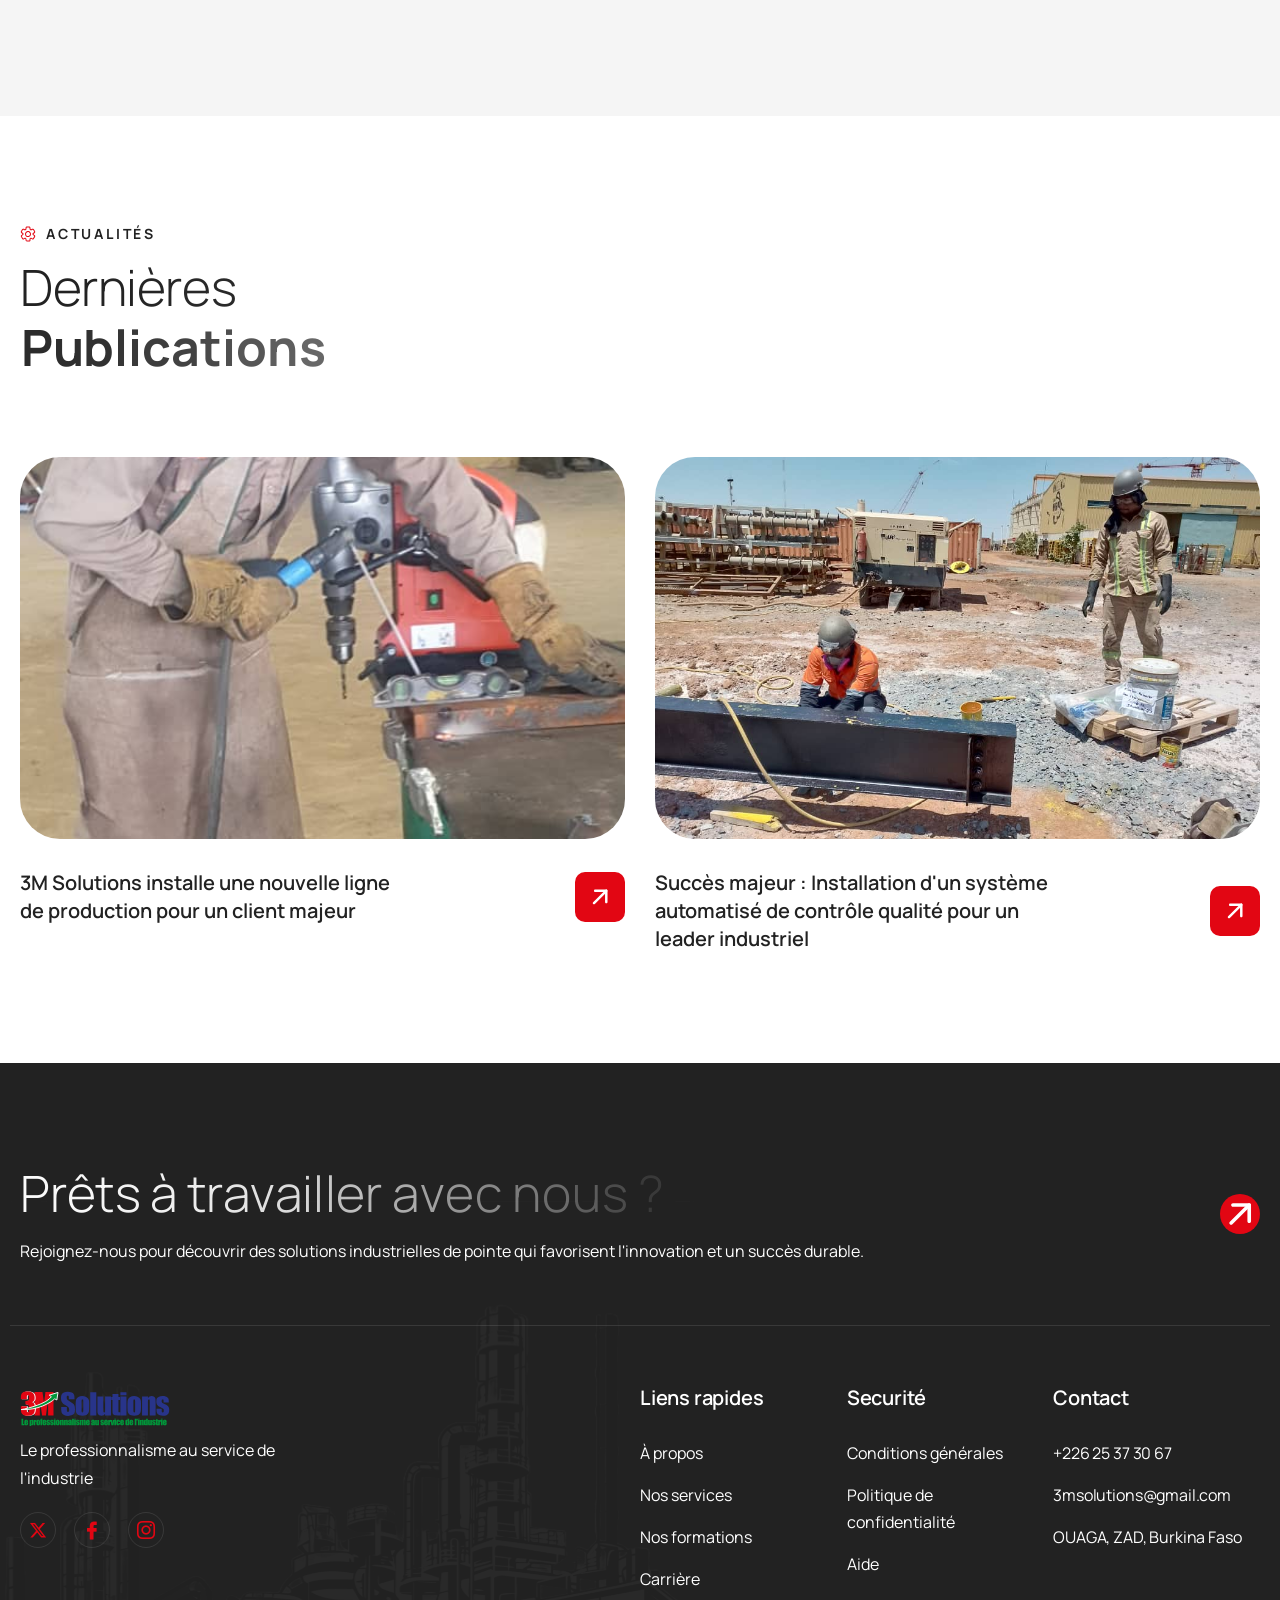
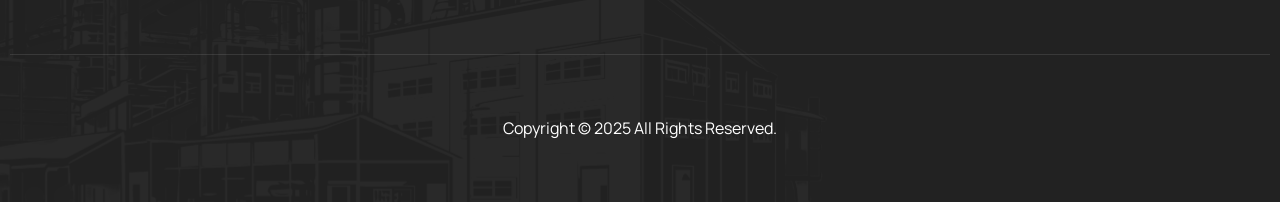
==== commit fca1366e: "content changed" ====
--- a/index.html
+++ b/index.html
@@ -750,8 +750,8 @@
                             data-settings="{&quot;ekit_we_effect_on&quot;:&quot;none&quot;}"
                             data-widget_type="heading.default">
                             <div class="elementor-widget-container">
-                                <h2 class="elementor-heading-title elementor-size-default">Excellence innovatrice
-                                    <span>l'industrie d'aujourd'hui</span></h2>
+                                <h2 class="elementor-heading-title elementor-size-default">Maintenance, Matériel, Main-d’œuvre :
+                                    <span>nous sécurisons chaque étape de vos projets.</span></h2>
                             </div>
                         </div>
                         <div class="elementor-element elementor-element-f515c15 elementor-invisible elementor-widget elementor-widget-text-editor"
@@ -759,7 +759,7 @@
                             data-settings="{&quot;_animation&quot;:&quot;fadeInUp&quot;,&quot;_animation_delay&quot;:100,&quot;ekit_we_effect_on&quot;:&quot;none&quot;}"
                             data-widget_type="text-editor.default">
                             <div class="elementor-widget-container">
-                                <p>Au cœur de nos opérations se trouve notre engagement à fournir des produits de qualité supérieure grâce à une technologie de pointe et des processus innovants. </p>
+                                <p>Maintenance industrielle, ingénierie, main-d’œuvre qualifiée et gestion complète de chantiers : nous mettons à votre disposition des équipes expertes, réactives et prêtes à faire avancer vos opérations sans interruption.</p>
                             </div>
                         </div>
                         <div class="elementor-element elementor-element-e77059c elementor-invisible elementor-widget elementor-widget-button"
@@ -769,7 +769,7 @@
                             <div class="elementor-widget-container">
                                 <div class="elementor-button-wrapper">
                                     <a class="elementor-button elementor-button-link elementor-size-sm"
-                                        href="#!">
+                                        href="./contact-us/index.html" role="button">
                                         <span class="elementor-button-content-wrapper">
                                             <span class="elementor-button-icon">
                                                 <svg xmlns="http://www.w3.org/2000/svg" width="24" height="26"
@@ -781,7 +781,7 @@
                                                         d="M17.0054 18.5615C16.4054 18.5615 16.0054 18.139 16.0054 17.5054V9.05654H8.00537C7.40537 9.05654 7.00537 8.6341 7.00537 8.00044C7.00537 7.36678 7.40537 6.94434 8.00537 6.94434H17.0054C17.6054 6.94434 18.0054 7.36678 18.0054 8.00044V17.5054C18.0054 18.139 17.6054 18.5615 17.0054 18.5615Z"
                                                         fill="white"></path>
                                                 </svg> </span>
-                                            <span class="elementor-button-text">Voir plus</span>
+                                            <span class="elementor-button-text">Demandez votre devis immédiat</span>
                                         </span>
                                     </a>
                                 </div>
@@ -1015,8 +1015,9 @@
                             data-settings="{&quot;_animation&quot;:&quot;fadeInUp&quot;,&quot;_animation_delay&quot;:100,&quot;ekit_we_effect_on&quot;:&quot;none&quot;}"
                             data-widget_type="text-editor.default">
                             <div class="elementor-widget-container">
-                                <p>Notre mission  est d’offrir des solutions adaptées pour garantir la performance et la  réussite de nos clients. Nous intervenons avec expertise pour assurer la fiabilité des équipements, renforcer les compétences des équipes, et  mener à bien des projets ambitieux, toujours dans le respect des normes  et des délais.
-                                     </p>
+                                <p>
+                                    Nous accompagnons les entreprises industrielles et du BTP avec des solutions complètes, fiables et flexibles. De la maintenance spécialisée à la mise à disposition de main-d’œuvre qualifiée, en passant par la gestion intégrale de projets de construction, nous garantissons des interventions rapides, conformes aux normes et parfaitement adaptées à vos exigences opérationnelles. Notre priorité : assurer la continuité, la performance et la réussite de vos projets, sans interruption.
+                                </p>
                             </div>
                         </div>
                     </div>
@@ -1321,8 +1322,8 @@
                         data-settings="{&quot;ekit_we_effect_on&quot;:&quot;none&quot;}"
                         data-widget_type="heading.default">
                         <div class="elementor-widget-container">
-                            <h2 class="elementor-heading-title elementor-size-default">Des solurions
-                                <span> Industrielle</span></h2>
+                            <h2 class="elementor-heading-title elementor-size-default">Des solutions
+                                <span> Industrielles</span></h2>
                         </div>
                     </div>
                     <div class="elementor-element elementor-element-9c46771 e-con-full e-flex e-con e-child"
@@ -1583,7 +1584,7 @@
                                             </h3>
 
                                             <p class="elementor-icon-box-description">
-                                                Le réseau vital de l'industrie, la tuyauterie industrielle estl'artde canaliser la puissance.</p>
+                                                Le réseau vital de l'industrie, la tuyauterie industrielle est l'artde canaliser la puissance.</p>
 
                                         </div>
 
@@ -1673,7 +1674,8 @@
                                             </h3>
 
                                             <p class="elementor-icon-box-description">
-                                                Entretien et réparation pour maintenir vos équipements en parfait état.  </p>
+                                                Techniciens et spécialistes certifiés, disponibles pour renforcer vos équipes et garantir un travail fiable et conforme aux normes.
+                                            </p>
 
                                         </div>
 
@@ -1704,11 +1706,12 @@
 
                                             <h3 class="elementor-icon-box-title">
                                                 <span>
-                                                    Mains d'oeuvre qualifiée </span>
+                                                    Main-d’œuvre qualifiée </span>
                                             </h3>
 
                                             <p class="elementor-icon-box-description">
-                                                Notre équipe collabore à l'élaboration de plans de projet détaillés, garantissant ainsi la prise en compte de tous les aspects du processus. </p>
+                                                Fourniture de matériels robustes et adaptés à vos besoins, avec accompagnement pour un choix optimal et durable.
+                                            </p>
 
                                         </div>
 
@@ -1743,7 +1746,8 @@
                                             </h3>
 
                                             <p class="elementor-icon-box-description">
-                                                En utilisant des technologies de pointe et un personnel qualifié, nous réalisons le projet </p>
+                                                Nous fournissons une large gamme de matériels et équipements industriels adaptés à vos activités : solutions robustes, performantes et conformes aux standards de qualité. Notre service inclut le conseil, l’approvisionnement et le suivi, afin de vous assurer des équipements parfaitement adaptés à vos projets.
+                                            </p>
 
                                         </div>
 
